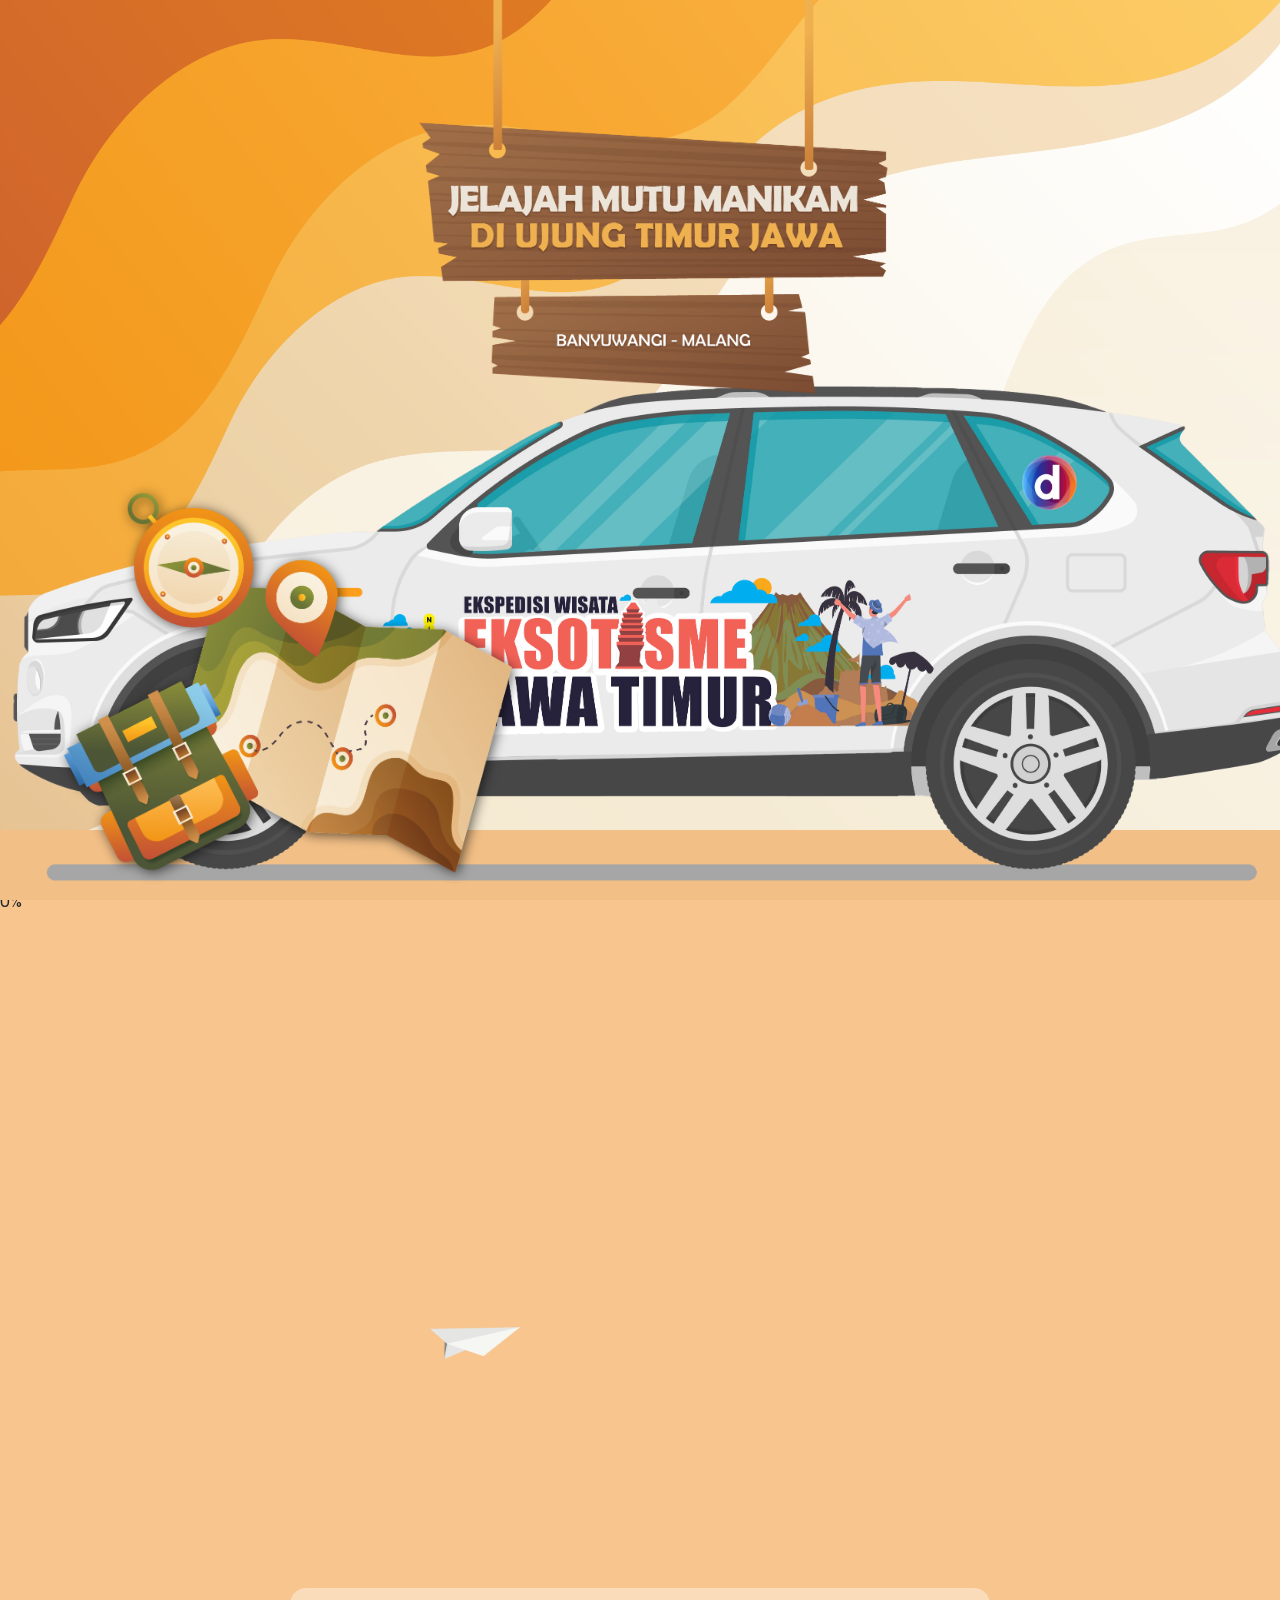
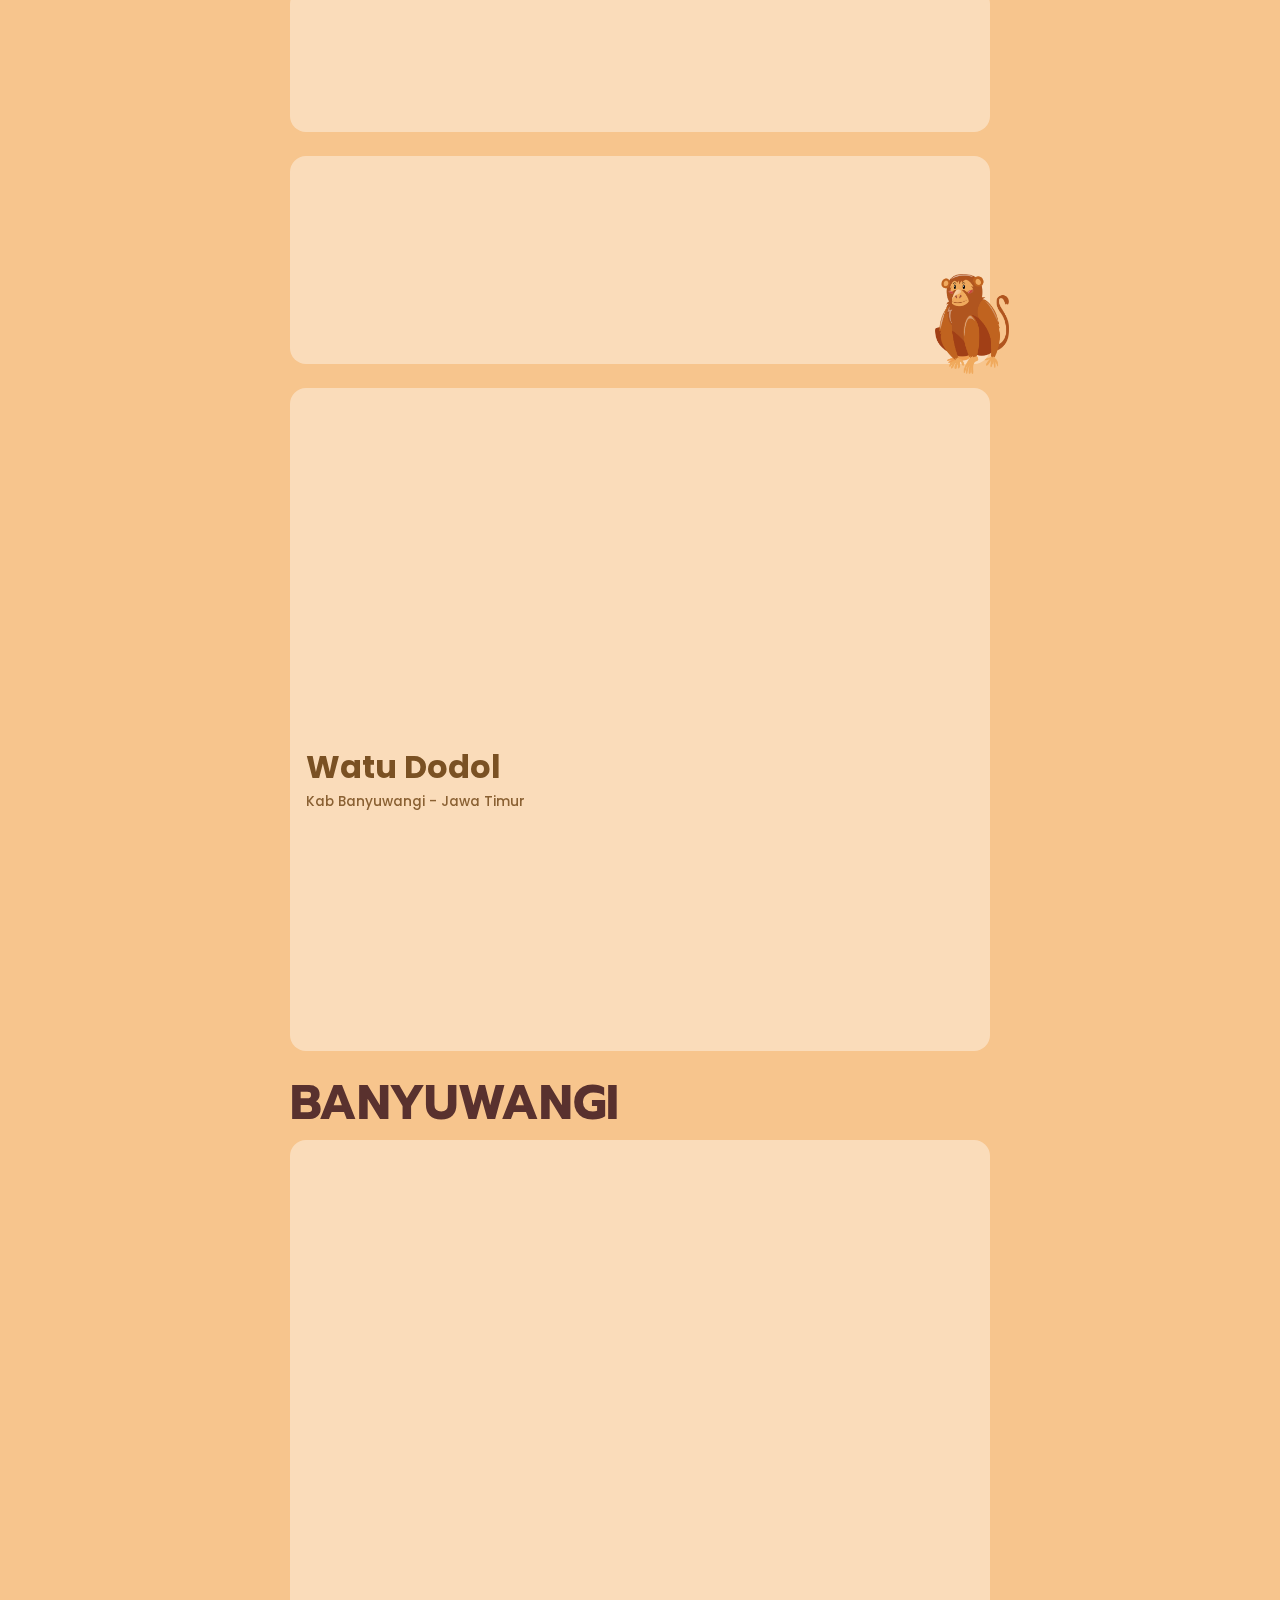
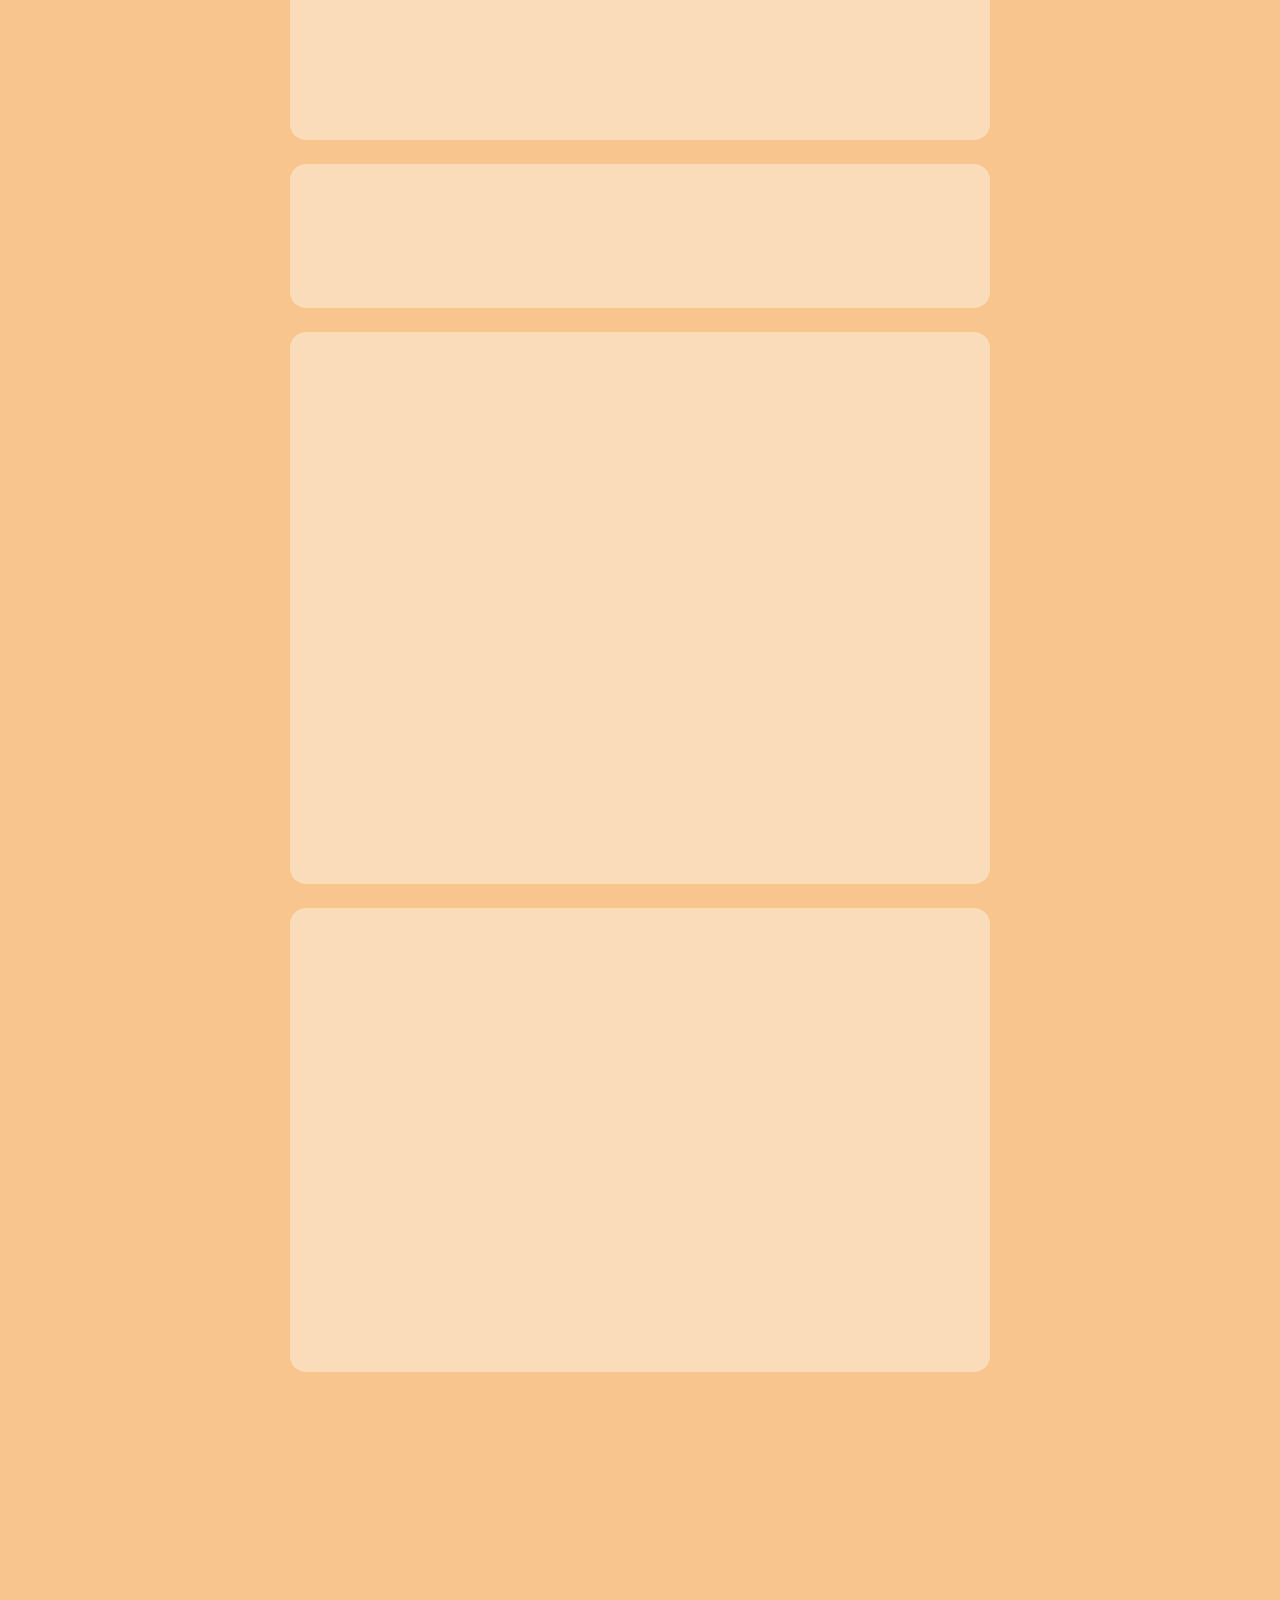
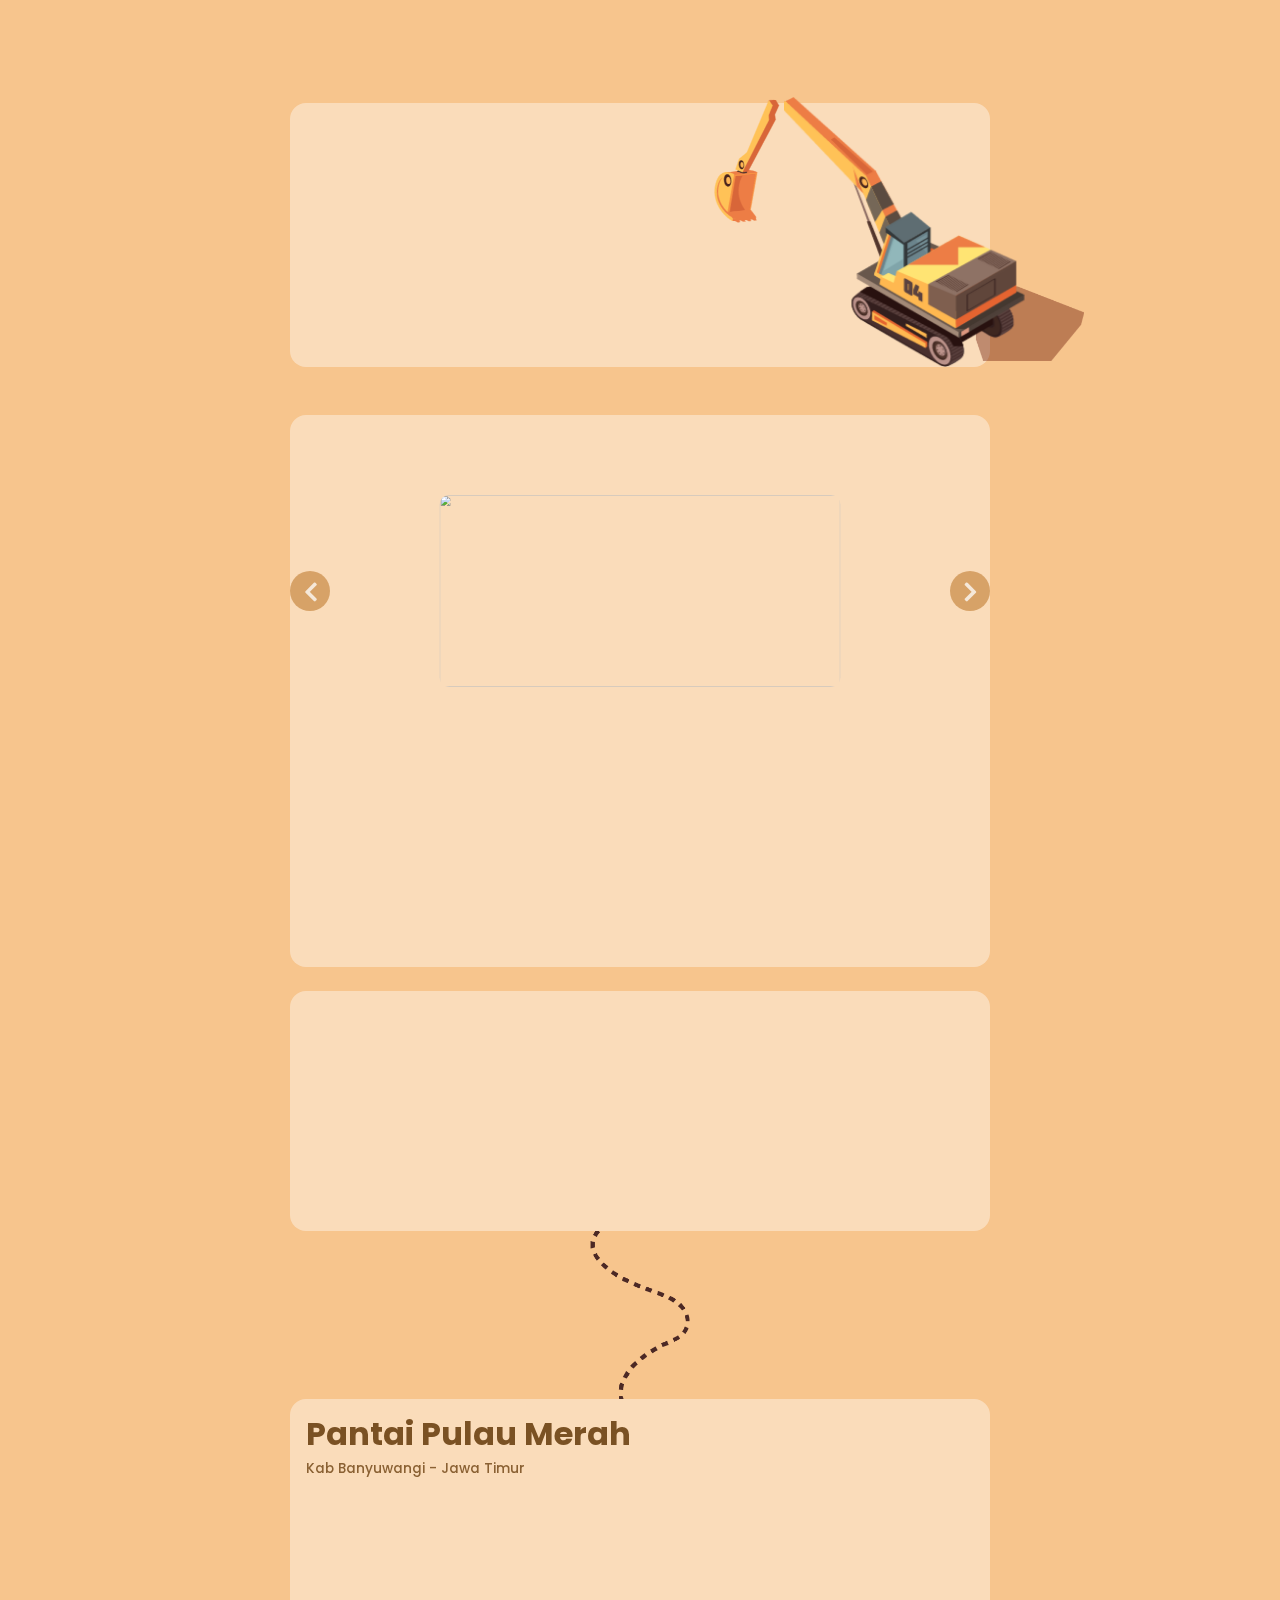
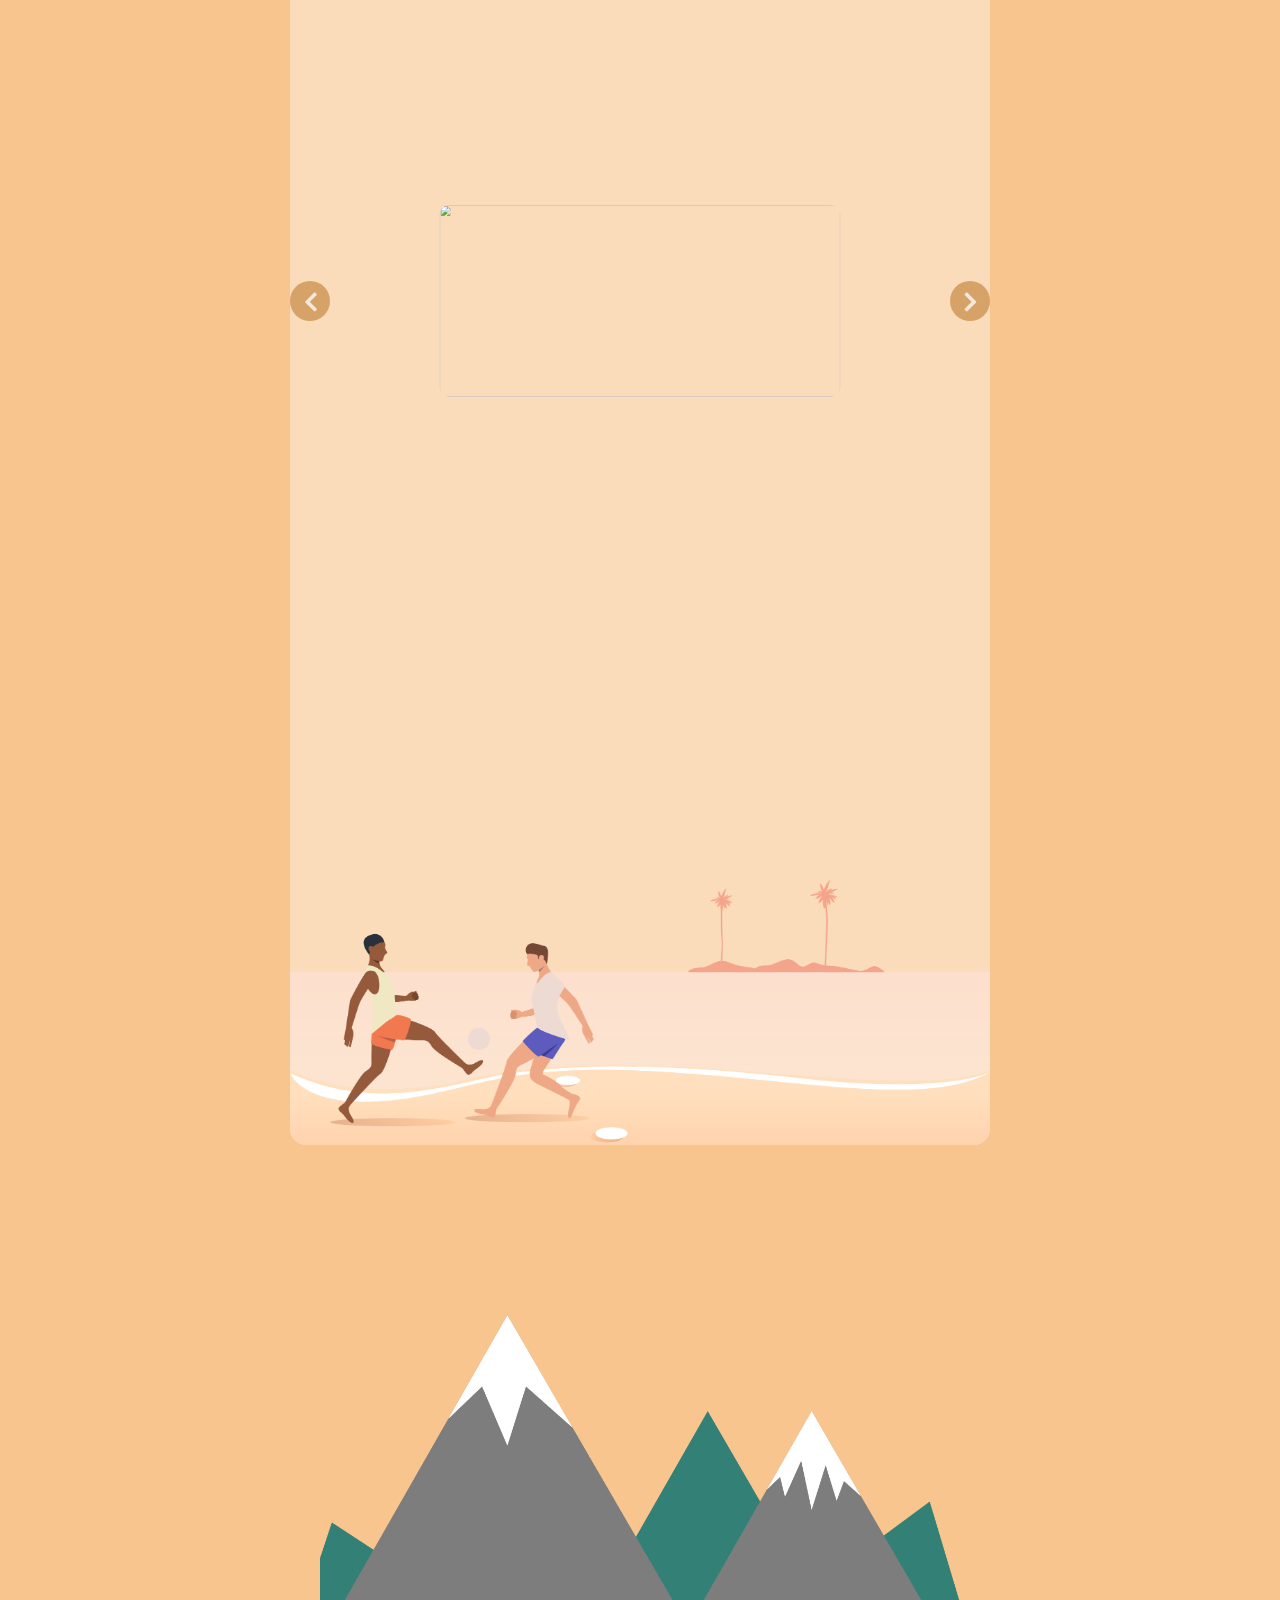
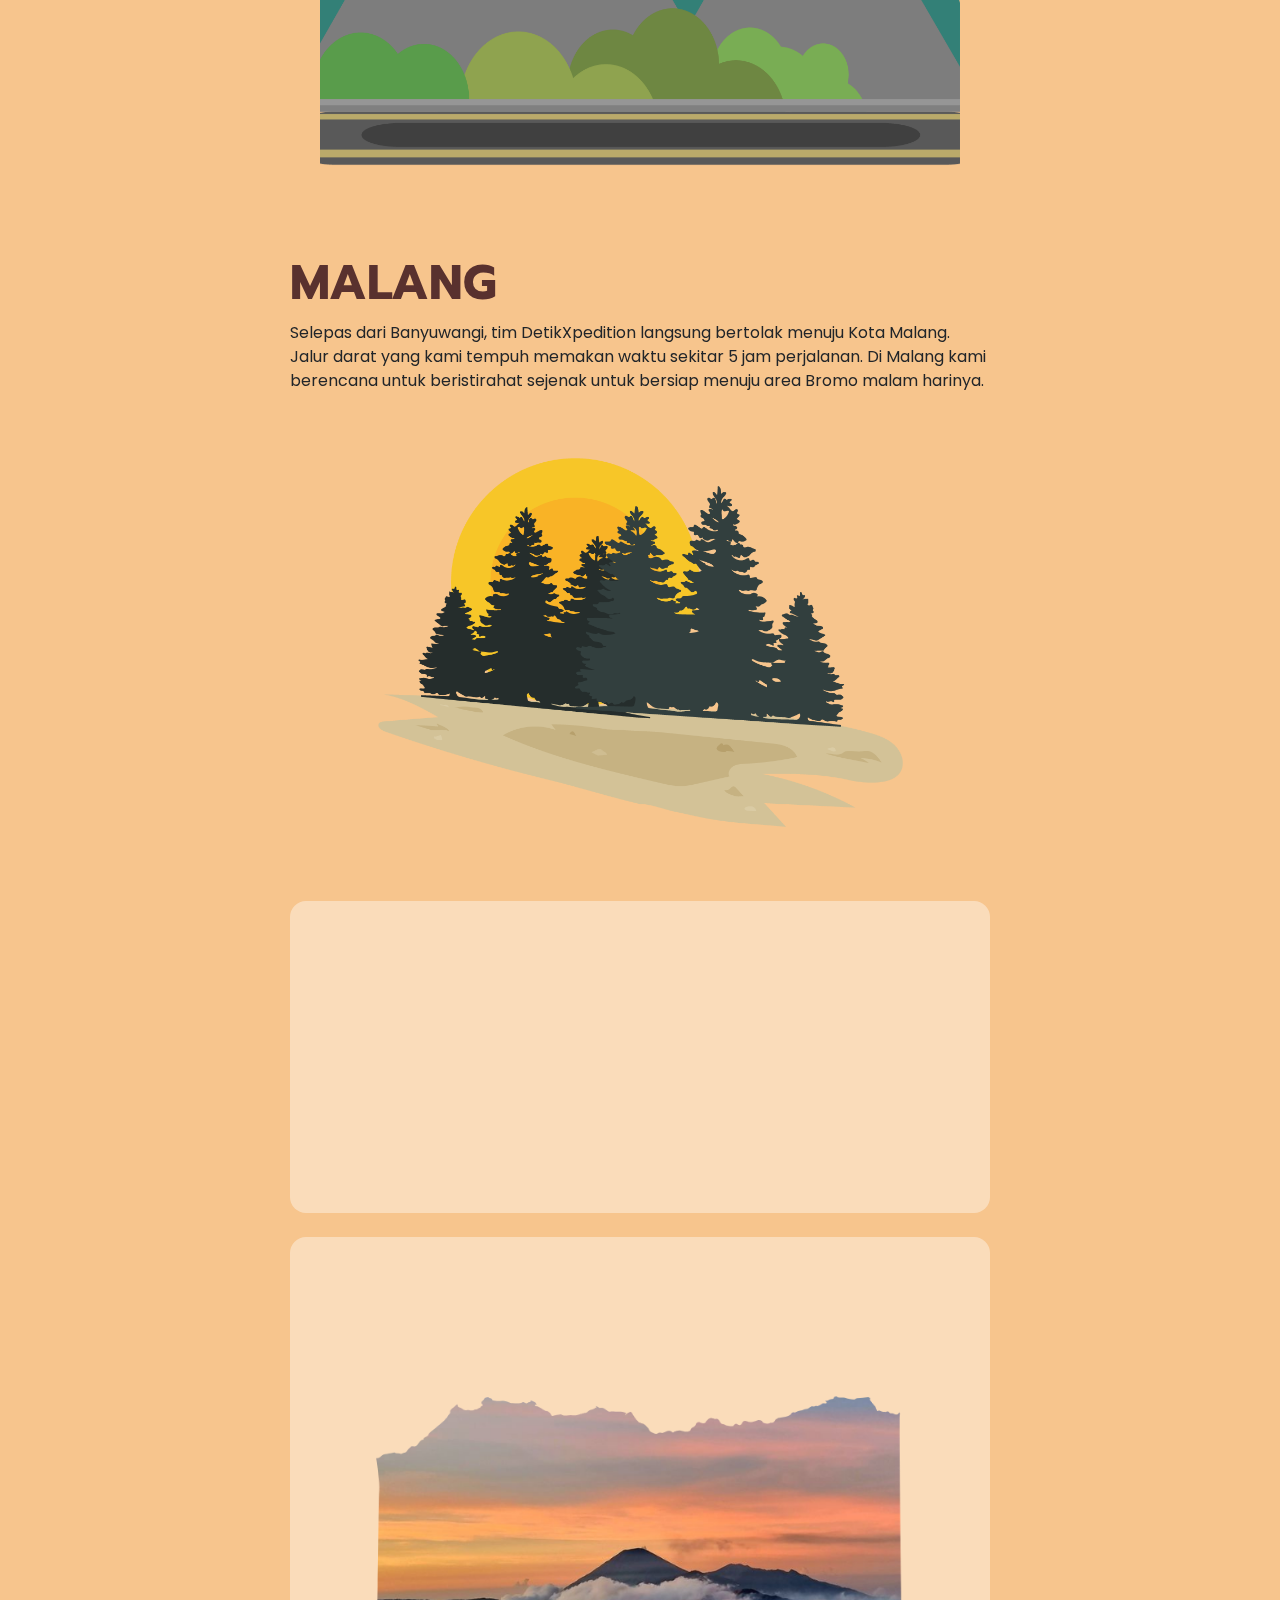
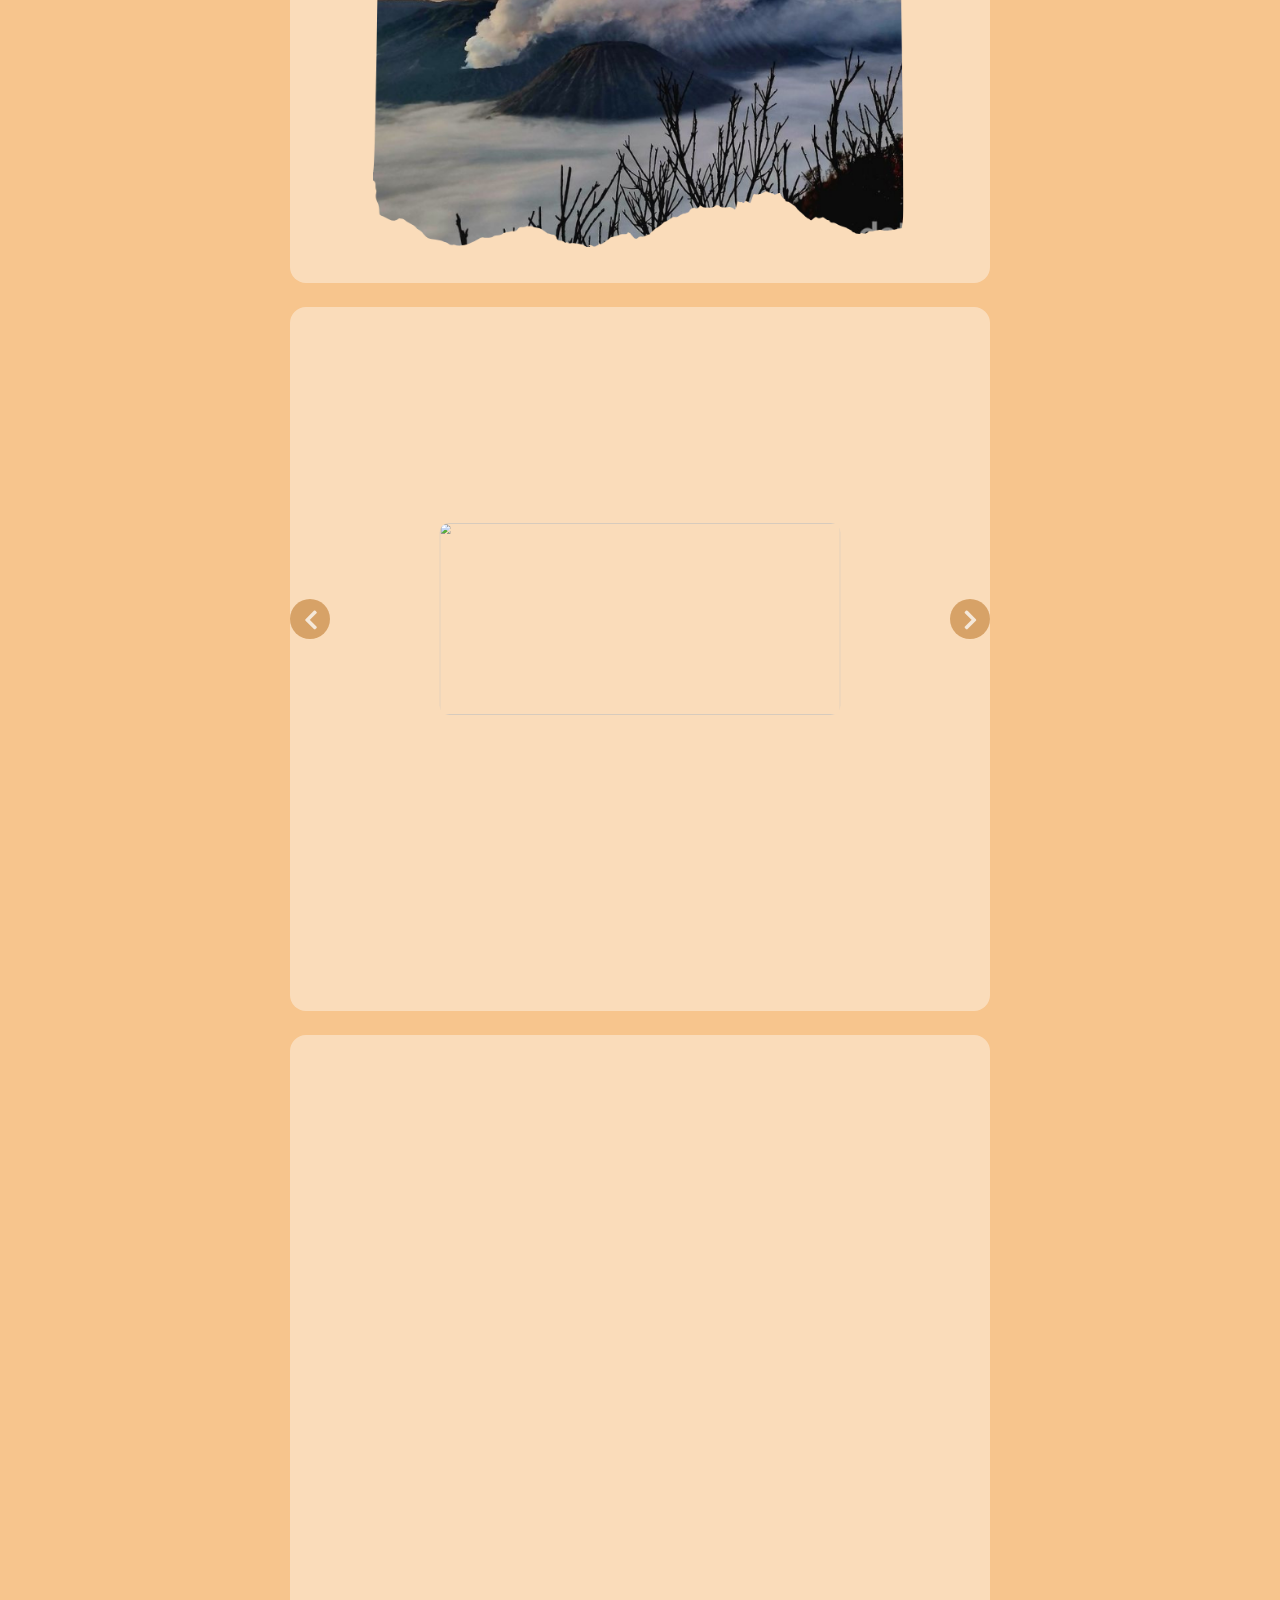
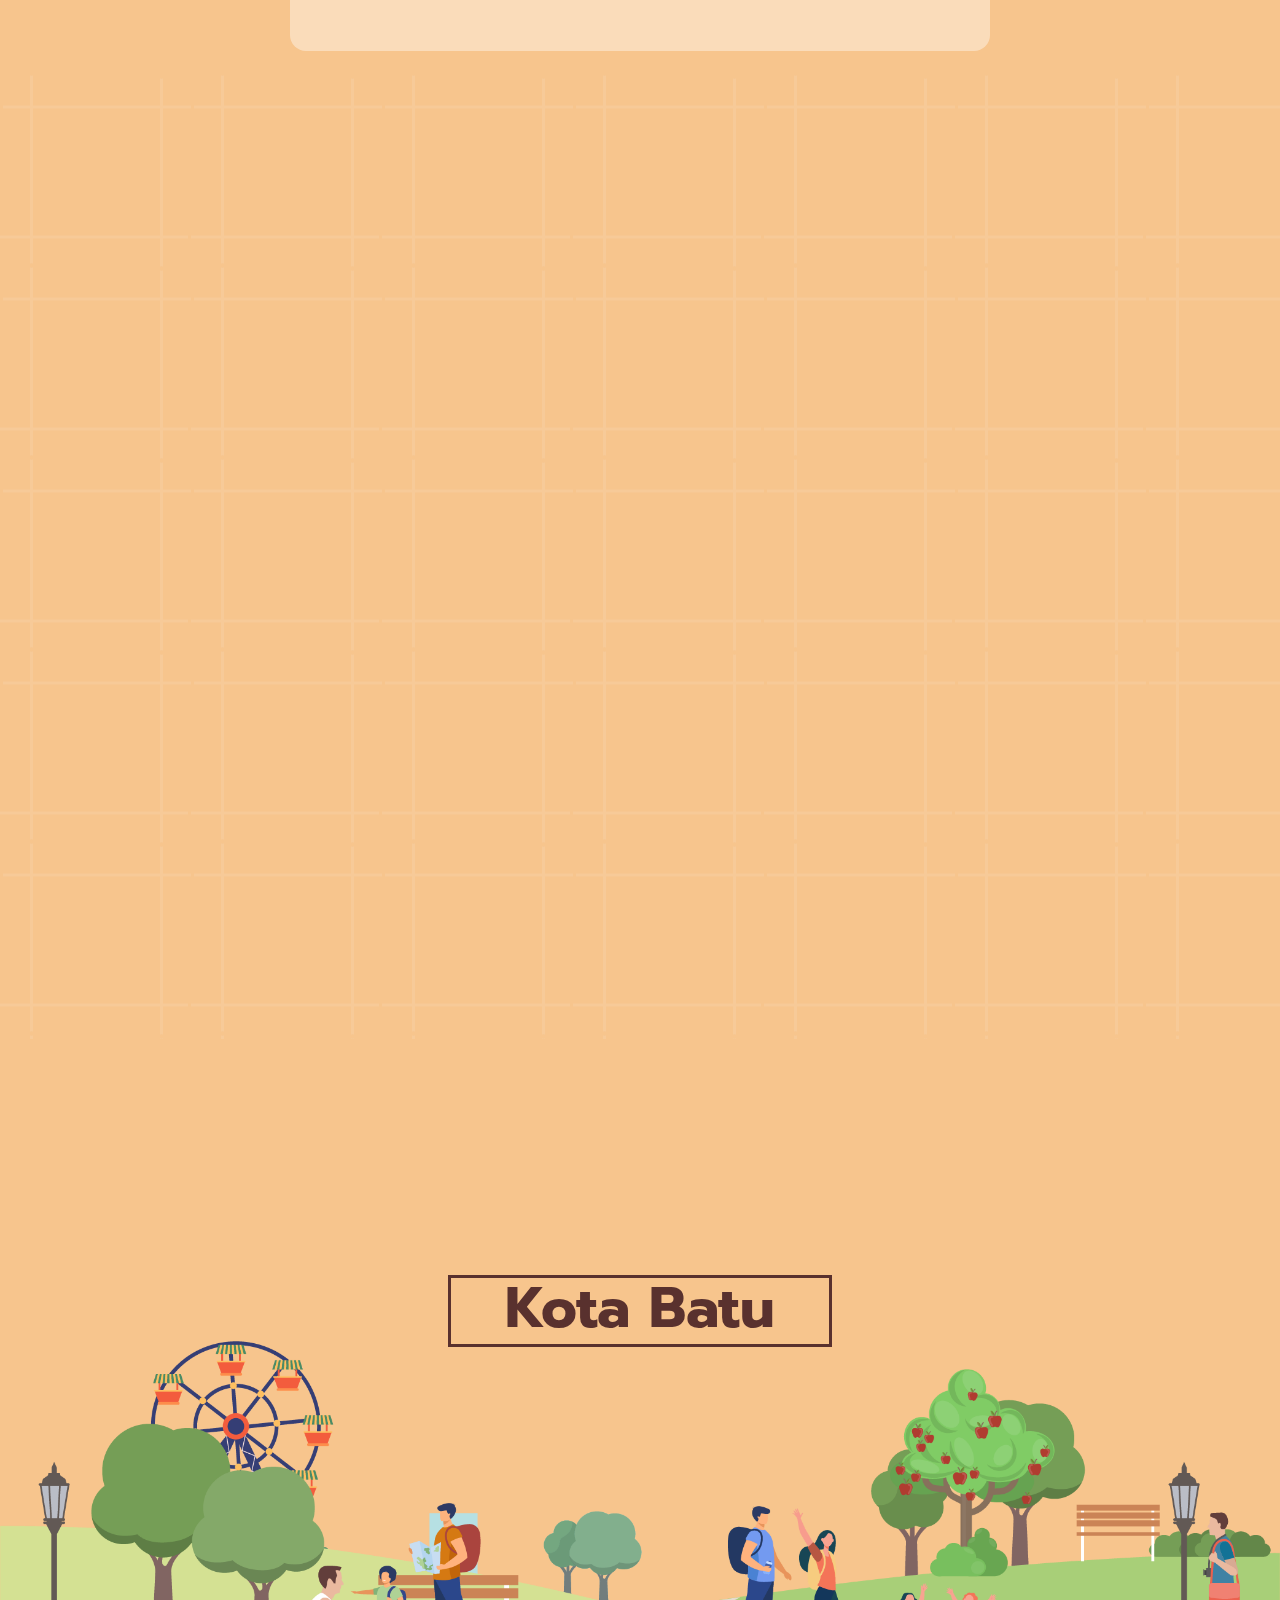
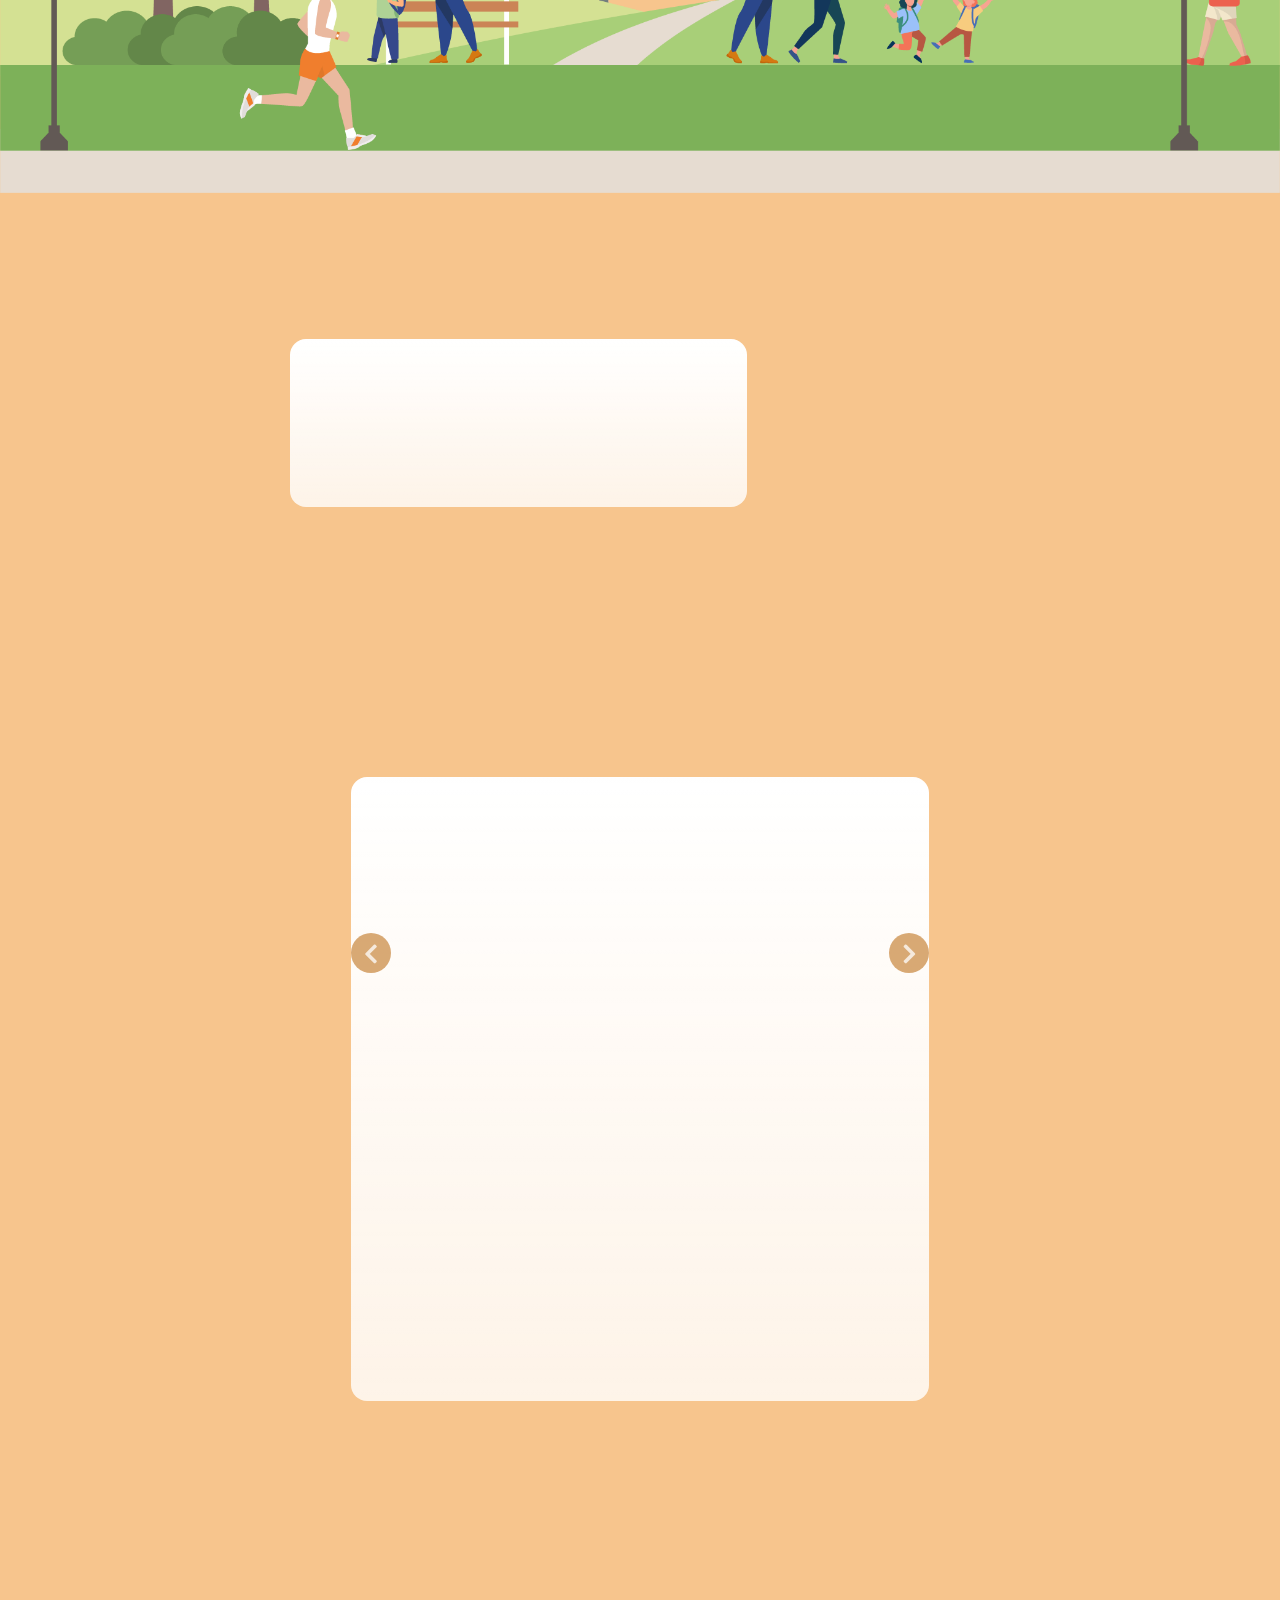
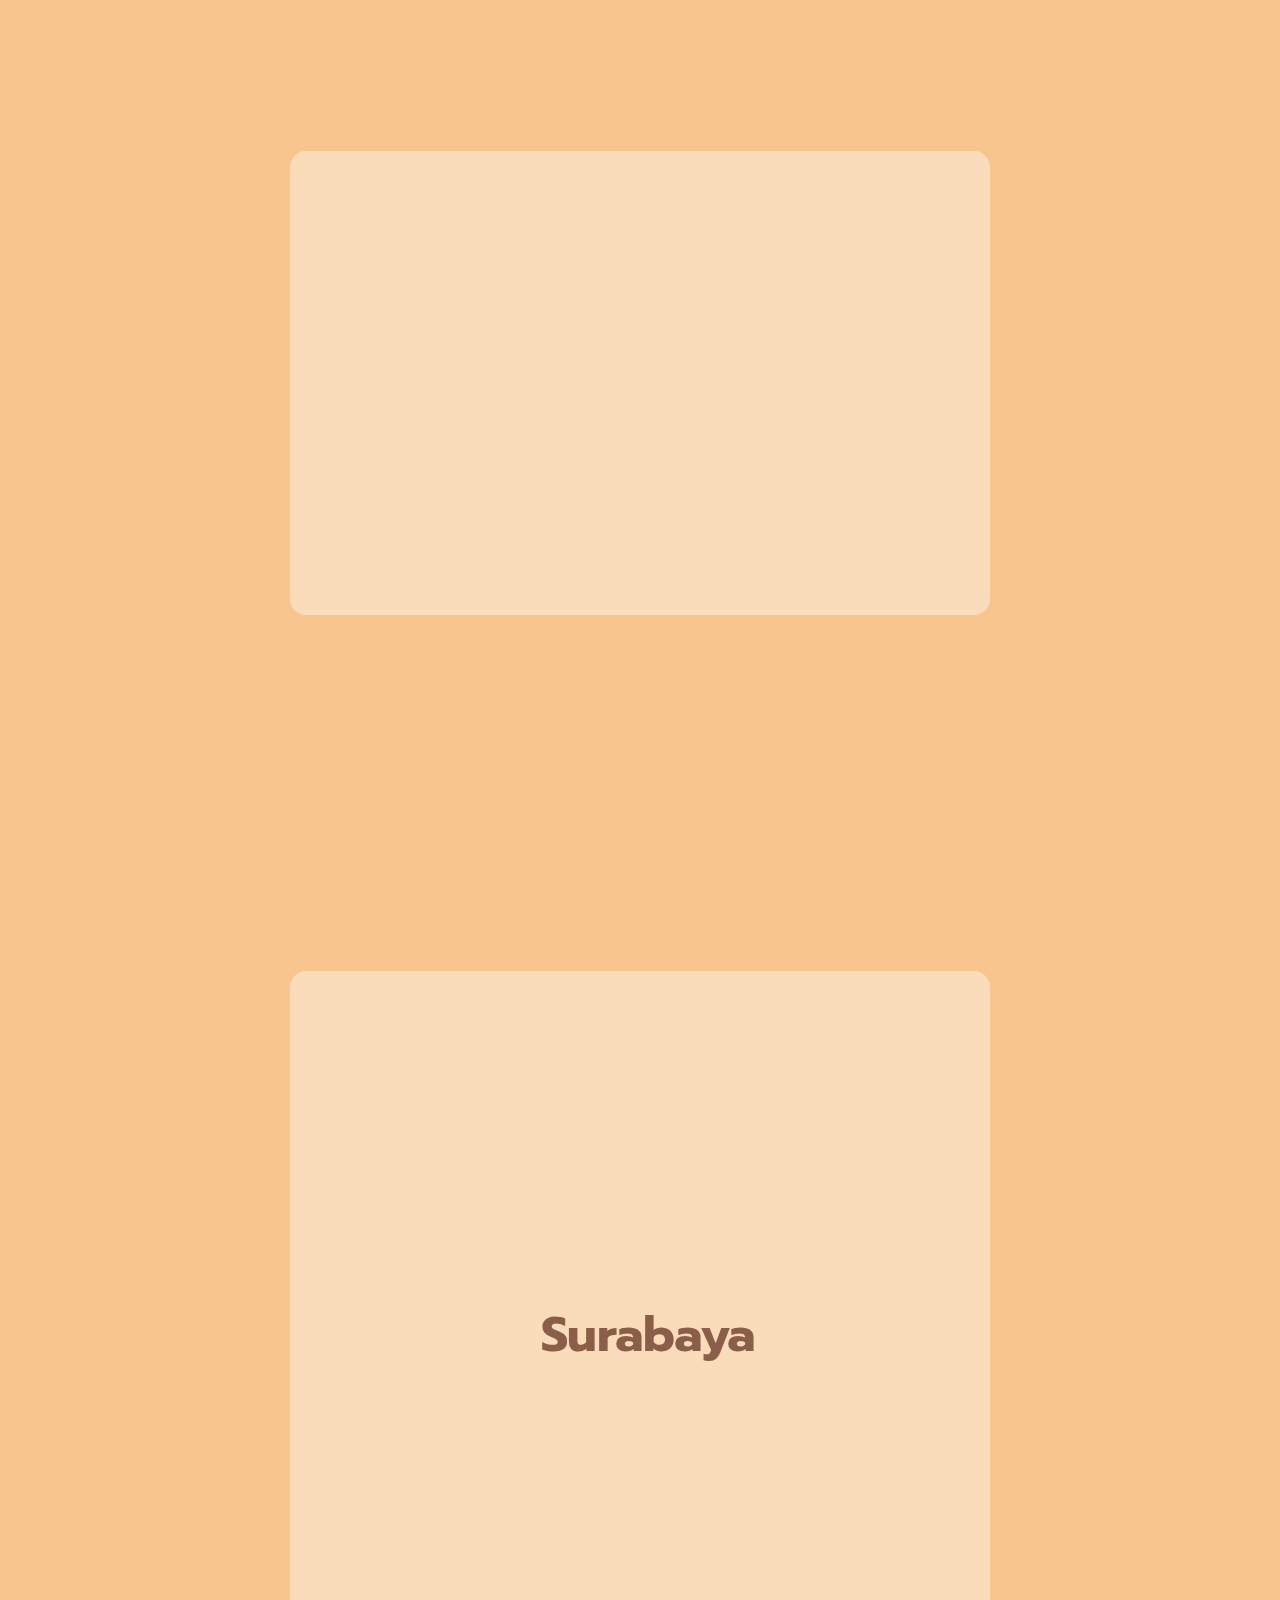
==== ref.html @ e298dbba "ded" ====
<!DOCTYPE html>
<html lang="en">

    <head>
        <meta charset="UTF-8">
        <meta http-equiv="X-UA-Compatible" content="IE=edge">
        <meta name="viewport" content="width=device-width, initial-scale=1.0">
        <title>Eksotisme Jawa Timur</title>
        <link rel="stylesheet" href="sass/bootstrap.min.css">
        <link rel="stylesheet" href="sass/font-awesome.css">
        <link rel="stylesheet" href="sass/slick.css">
        <link rel="stylesheet" href="sass/aos.css">
        <link rel="stylesheet" href="sass/animate.min.css">
        <link rel="stylesheet" href="sass/slick-theme.css">
        <link rel="stylesheet" href="sass/ref.css">
    </head>

    <body>
        <main>

            <section class="ref">
                <div class="secx banners">

                    <div
                        class="mobil wow animate__animated animate__fadeInRightBig"
                        data-wow-delay="0.5s">
                        <img src="img/mobil-ekspedisi.png" alt>
                    </div>

                    <div
                        class="teks wow animate__animated animate__fadeInDownBig"
                        data-wow-delay="1.2s">
                        <img src="img/teks.png" alt>
                    </div>
                    <picture class="new">
                        <source media="(max-width:768px)"
                            srcset="img/new-bumper-mob.png">
                        <img src="img/bg-alls.png"
                            alt="Bumper Mobil Ekspedisi">
                    </picture>
                    <div class="tas wow animate__animated animate__fadeInLeftBig"
                    data-wow-delay="1s">
                        <img src="img/tas.png" alt="">
                    </div>
                </div>
                <div class="berita">
                    <div class="bg-peta">
                        <img src="img/bg-peta-3.png" alt>
                    </div>

                    <div class="secx pembukaan-baru">
                        <!-- <div class="wrap-lala">
                            <div class="kertas">
                                <img src="img/kertas.png" alt="">
                            </div>
                        </div> -->
                        <!-- <div class="haha">
                            <picture>
                                <source media="(max-width:768px)" srcset="img/kertas4.png">
                                <img src="img/kertas-3.png" alt="Kertas">
                              </picture>
                        </div> -->
                            <div class="wrap-detikx">
                                <div class="hello">
                                    <p>
                                        Jawa Timur, provinsi yang disebut Bumi Majapahit ini menyimpan begitu banyak pesona keindahan alam. Destinasi wisata di wilayah ini tersebar dari dataran tinggi hingga pesisir paling selatan. Bentang aam Jawa Timur bagai untaian mutu manikam yang tak ada habisnya untuk terus dijelajahi. Keindahan alamanya menyimpan potensi sebagai magnet wisatawan domestik maupun mancanegara.
                                    </p>
                                    <p>
                                        Tim DetikXpedition kali ini melakukan ekspedisi wisata bertajuk 'Jelajah Eksotisme Jawa Timur.' Ekspedisi ini dilaksanakan pada 17-23 Desember 2023 lalu. Kali ini kami mengunjungi dua daerah wisata di Jawa Timur, yaitu Kabupaten Banyuwangi dan daerah Malang Raya. Detikkers tertarik? Mari simak keseruan perjalanan kami menikmati pesona wisata alam di ujung timur pulau Jawa!
                                    </p>
                                </div>
                                <div class="hello">
                                    <div class="pswt">
                                        <img src="img/pesawat.png" alt>
                                    </div>
                                    <div class="img">
                                        <img src="img/peta-jatim.png" alt>
                                    </div>
                                </div>
                            </div>
                        
                    </div>
                    <div class="secx banyuwangi">
                        <div class="hari">
                            <div class="lala">
                                <h5>Hari Pertama</h5>
                                <!-- <small>Tetap scroll ke bawah</small> -->
                            </div>
                        </div>
                        <div class="wrap-detikx">
                            <!-- <h3 class="judul">Banyuwangi</h3> -->
                            <div class="pulau-merah">

                                <div class="hello">

                                    <p>Tim DetikXpedition memulai perjalanan
                                        dari Jakarta ke Surabaya melalui jalur
                                        udara.
                                        Menempuh dua jam perjalanan, kami tiba
                                        di Bandara Juanda saat hari masih pagi.
                                        Di sana
                                        tim menyempatkan mampir ke kota Surabaya
                                        untuk mengisi perbekalan. Tak lupa tim
                                        juga
                                        sempat sarapan makanan khas Jawa Timur,
                                        yaitu soto.</p>
                                </div>

                                <div class="hello p-bottom-right">

                                    <div class="monyet">
                                        <img src="img/monyet.png" alt>
                                    </div>

                                    <p>Selepas mengisi perut dan perbekalan, tim
                                        langsung tancap gas ke Banyuwangi
                                        melalui jalur
                                        darat. Jalur yang ditempuh adalah tol
                                        lintas Jawa dan dilanjutkan menyusuri
                                        lajur pantai
                                        utara. Perjalanan memakan waktu sekitar
                                        7 jam perjalanan. Selama perjalanan kami
                                        juga
                                        melewati hutan Taman Nasional Baluran.
                                        Sepanjang jalan tersebut nampak
                                        monyet-monyet
                                        yang berkeliaran. Ada yang
                                        bergelantungan di pohon, dan beberapa
                                        sekadar nongkrong di
                                        tepian jalan.</p>
                                    <!-- <div class="position-relative">
                                        <div class="img">
                                            <img
                                                src="https://akcdn.detik.net.id/community/media/visual/2023/05/06/populasi-menurun-monyet-ekor-panjang-terancam-punah-1.jpeg?w=720"
                                                alt>
                                        </div>
                                        <br>
                                        <div class="judul-help">
                                            <h4>Taman Nasional Baluran</h4>
                                            <h5 class="sml">Kab Situbondo - Jawa
                                                Timur</h5>
                                        </div>
                                    </div> -->
                                </div>

                                <div class="hello">
                                    <div class="row">
                                        <div class="col-md-12">
                                            <div class="img">
                                                <img
                                                    src="https://akcdn.detik.net.id/community/media/visual/2020/11/15/pintu-gerbang-banyuwangi-yang-dikenal-angker-4.jpeg?w=720"
                                                    alt>
                                            </div>

                                        </div>
                                    </div>
                                    <br>
                                    <h4>Watu Dodol</h4>
                                    <h5 class="sml">Kab Banyuwangi - Jawa
                                        Timur</h5>
                                    <p>Mendekati Banyuwangi, tim detikXpedition
                                        mampir sejenak di salah satu landmark di
                                        kabupaten tersebut, yaitu Watu Dodol.
                                        Watu Dodol sejatinya adalah sebongkah
                                        batu
                                        setinggi 10 meter yang terletak di
                                        tengah jalan raya Situbondo-Banyuwangi.
                                        Lokasinya persis
                                        di tepian laut, tak jauh dari pelabuhan
                                        Ketapang. Menariknya, di sekitarnya
                                        dibangun patung
                                        penari gandrung raksasa yang agak
                                        menjorok ke laut. Saat kami tiba, langit
                                        tampak cerah.
                                        Dari Watu Dodol pulau Bali tampak terasa
                                        dekat di seberang. Sementara itu di
                                        kejauhan
                                        beberapa kapal terlihat hilir mudik
                                        memasuki pelabuhan.</p>
                                </div>

                                <h3 class="judls">BANYUWANGI</h3>

                                <div class="hello">
                                    <div class="img mb-3">
                                        <img src="img/bwii.png" alt>
                                    </div>
                                    <p>Memasuki kota Banyuwangi, tim
                                        detikXpedition langsung berburu makanan
                                        khas. Sebagai
                                        menu makan malam, rasanya Nasi Tempong
                                        menjadi pilihan paling tepat. Tempong
                                        sejatinya
                                        adalah ikan asin kering yang digoreng.
                                        Sajian Nasi Tempong khas Banyuwangi
                                        terdiri dari
                                        sayur daun singkong atau terkadang juga
                                        kangkung yang dikukus. Lalu yang menjadi
                                        lakon
                                        utama adalah ikan asin (sekumpulan ikan
                                        kecil yang ditata membulat lalu
                                        dikeringkan) dan
                                        sambal tomat segar (tanpa digoreng).
                                        Rasa gurih dan harum dari tempong dipadu
                                        padankan
                                        dengan rasa pedas nan segar, sembari
                                        ditemani aneka lauk seperti ayam ,
                                        telur, tahu, tempe
                                        goreng, dan tak lupa ditemani sepiring
                                        nasi hangat.</p>
                                </div>

                                <div class="hello">
                                    <div class="row">
                                        <div
                                            class="col-md-12 col-12 ">
                                            <p>Hari itu perjalanan kami akhiri
                                                dengan bergerak menuju barat
                                                kota Banyuwangi. Tim
                                                memutuskan akan beristirahat di
                                                sekitar lereng Kawah Ijen. Udara
                                                dingin dan segar dari
                                                pegunungan membantu kami
                                                istirahat lebih lelap untuk
                                                mengisi energi serta bersiap
                                                berpetualang keesokan
                                                harinya.</p>
                                        </div>
                                        <!-- <div
                                            class=" col-8 offset-4 col-md-8
                                            offset-md-4">
                                            <div class="img no-shadow">
                                                <img
                                                    src="https://akcdn.detik.net.id/community/media/visual/2023/09/26/pedas-nampol-ini-5-rekomendasi-nasi-tempong-enak-di-jakarta.png?w=1080"
                                                    alt>
                                            </div>

                                        </div> -->
                                    </div>
                                </div>

                                <div class="hello">

                                    <div class="img mb-3">
                                        <img
                                            src="https://akcdn.detik.net.id/community/media/visual/2024/01/17/ekspedisi-perjalanan-6.jpeg?w=720"
                                            alt>

                                        <!-- <img src="img/page3.png" alt> -->
                                    </div>

                                    <p>
                                        Tujuan pertama tim DetikXpedition di
                                        Banyuwangi adalah area wisata The
                                        Djawatan. Area
                                        wisata ini dulunya merupakan Tempat
                                        Penimbunan Kayu (TPK) yang dikelola oleh
                                        Perhutani.
                                        Lalu pada Juni 2018 Djawatan resmi
                                        dibuka sebagai area wisata. Di area
                                        seluas 9 hektare ini
                                        terdapat sekitar 160 pohon trembesi yang
                                        berusia ratusan tahun. Keberadaannya
                                        menjadi
                                        daya tarik tersendiri. Para pengunjung
                                        dapat bersantai dan piknik di bawah
                                        rindangan pohon
                                        sembari menikmati beraneka kuliner.
                                        Harga tiket masuk area ini juga sangat
                                        terjangkau,
                                        hanya Rp7.500 per orang.
                                    </p>
                                    <!-- 
                                    <div class="row">
                                        <div class="col-md-8 offset-md-2">
                                            <div class="img">
                                                <img
                                                    src="https://akcdn.detik.net.id/community/media/visual/2024/01/17/ekspedisi-perjalanan-3.jpeg?w=720"
                                                    alt>
                                            </div>
                                        </div>
                                    </div> -->
                                </div>
                            </div>

                            <div class="hello">
                                <p>
                                    Selepas dari The Djawatan, tim
                                    DetikXpedition memenuhi undangan dari PT
                                    Bumi
                                    Suksesindo (BSI), pengelola Tambang Emas
                                    Tujuh Bukit , sebuah tambang terbuka di
                                    Banyuwangi, Jawa Timur. BSI menggali bijih
                                    mineral dan mengektraksi kandungan emas dan
                                    perak di pesisir selatan Banyuwangi.
                                </p>

                                <div class="img">
                                    <img
                                        src="https://akcdn.detik.net.id/community/media/visual/2024/01/17/bsi-merdeka-copper.jpeg?w=720"
                                        alt>
                                </div>
                            </div>

                            <br>

                            <div class="merdeka cerita">

                                <div class="d-block">
                                    <div class="jud d-inline-block">
                                        <h4>Tambang Emas</h4>
                                        <h4>Bukit Tujuh</h4>
                                        <!-- <h5 class="smalltext">Merdeka Copper
                                            Gold</h5> -->
                                    </div>
                                    <!-- <div class="bg-gold">

                                        <img src="img/petugas_1.png" alt>
                                    </div> -->

                                    <picture class="bg-gold">
                                        <source media="(max-width:768px)"
                                            srcset="img/petugas_1.png">
                                        <img src="img/petugas_3.png"
                                            alt="Petugas Gold Copper">
                                    </picture>
                                </div>

                                <div class="abs mobil mobil-2">
                                    <img src="img/eksavator.png" alt
                                        class="lala">
                                    <img src="img/bayang.png" alt
                                        class="bayang">
                                    <img src="img/eksavator-gali.png" alt
                                        class="gali">
                                </div>
                                <br>
                                <div class="hello mb-5">
                                    <p>BSI mengoperasikan Tambang Emas Tujuh
                                        Bukit berdasarkan Izin Usaha
                                        Pertambangan
                                        Operasi dan Produksi yang dimiliki sejak
                                        2012 atas lahan seluas 4.998 hektare di
                                        area hutan
                                        produksi di Desa Sumberagung, Kecamatan
                                        Pesanggaran, Kabupaten Banyuwangi,
                                        dengan
                                        hanya 992 hektare dari 4.998 hektare
                                        yang digunakan BSI untuk operasi
                                        tambang. Dibangun
                                        pada 2014, Tambang Emas Tujuh Bukit
                                        mulai menambang bijih pertamanya pada
                                        2016 dan
                                        menghasilkan emas pertamanya pada
                                        2017</p>
                                </div>

                               

                            </div>

                            <div class="hello">

                                <div class="bsi-slider mb-3">
                                    <div class="img">
                                        <img
                                            src="https://akcdn.detik.net.id/community/media/visual/2024/01/17/bsi-merdeka-gold-copper-2.jpeg?w=720"
                                            alt>
                                    </div>
                                    <div class="img">
                                        <img
                                            src="https://akcdn.detik.net.id/community/media/visual/2024/01/17/bsi-merdeka-gold-copper-1.jpeg?w=720"
                                            alt>
                                    </div>
                                    <div class="img">
                                        <img
                                            src="https://akcdn.detik.net.id/community/media/visual/2024/01/17/bsi-merdeka-gold-copper-3.jpeg?w=720"
                                            alt>
                                    </div>

                                </div>
                                <p>Oleh BSI, kami dibawa berkeliling melihat
                                    seluk-beluk proses penambangan. Selain itu
                                    kami
                                    juga diajak untuk melihat area bekas tambang
                                    yang sedang dipulihkan, menjadi hutan
                                    kembali. Setelahnya menggunakan kendaraan
                                    khusus, tim DetikXpedition dibawa ke puncak
                                    tertinggi dari area pertambangan. Dari sana
                                    hampir seluruh wilayah tambang dapat
                                    terlihat.
                                    Hamparan samudera Hindia serta indahnya
                                    pantai di sekitar tambang juga dapat
                                    terlihat
                                    dengan jelas. Pantai-pantai itu menjadi
                                    tujuan kami berikutnya.</p>
                            </div>

                            <div class="hello mb-0">
                                <p>
                                    Tambang Emas Bukit Tujuh bertetangga dengan beberapa objek wisata unggulan di Banyuwangi. Salah satunya adalah pantai Pulau Merah. Kepada kami, pihak tambang mengaku selalu berusaha menjadi tetangga yang baik bagi lingkungan dan destinasi wisata di wilayah tersebut. Selama ini Tambang Emas Bukit Tujuh mengklaim turut mendukung perkembangan wisata-wisata tersebut dengan pembangunan dan perbaikan akses jalan, penyediaan sanitasi, hingga tenaga kebersihan. Upaya itu dilakukan agara wisata dapat terus lestari, berkembang, dan memiliki dampak ekonomis bagi warga sekitar.
                                </p>
                            </div>

                            <div class="rutesx">
                                <img src="img/rutes_1.png" alt>
                            </div>

                            <div class="hello pb-100">
                                <h4>Pantai Pulau Merah</h4>
                                <h5 class="sml">Kab Banyuwangi - Jawa
                                    Timur</h5>

                                <!-- <div class="test-surfing">
                                    <img src="img/test-surfing.png" alt>
                                </div> -->
                                <div class="geser-kiri">
                                    <p>Turun dari area tambang, memakan waktu
                                        sekitar 30 menit, kami tiba di pantai
                                        Pulau
                                        Merah. Untuk menikmati keindahan pantai
                                        ini, pengunjung hanya dikenakan biaya
                                        sebesar
                                        Rp10.000.</p>

                                    <p>
                                        Nama Pulau Merah diambil dari pulau
                                        kecil yang terletak tak jauh dari bibir
                                        pantai. Pulau itu
                                        memiliki tanah, berbatuan, dan pasir
                                        yang berwarna kemerahan. Pantai Pulau
                                        Merah
                                        dikelola secara mandiri oleh warga
                                        sekitar. Total panjang garis pantainya
                                        sepanjang 4
                                        kilometer, tetapi area wisata yang
                                        dikelola sekitar4,8 hektare. Rata-rata
                                        jumlah wisatawan di
                                        pantai ini tiap harinya sekitar 200
                                        orang. Di hari libur jumlahnya dapat
                                        mencapai lebih dari
                                        500 orang.
                                    </p>
                                    <div class="imgl">
                                        <img src="img/bocah.png" alt>
                                    </div>
                                    <div class="bocil"><img src="img/bocil.png"
                                            alt></div>

                                    <div class="row">
                                        <div class="col-md-12">
                                            <div class="pulau-slider mb-3">
                                                <div class="img ">
                                                    <img
                                                        src="https://akcdn.detik.net.id/community/media/visual/2024/01/18/ekspedisi-pulau-merah.jpeg?w=720"
                                                        alt>
                                                </div>
                                                <div class="img">
                                                    <img
                                                        src="https://akcdn.detik.net.id/community/media/visual/2024/01/17/pantai-pulau-merah.jpeg?w=720"
                                                        alt>
                                                </div>
                                                <div class="img ">
                                                    <img
                                                        src="https://akcdn.detik.net.id/community/media/visual/2024/01/17/pantai-pulau-merah-3.jpeg?w=720"
                                                        alt>
                                                </div>

                                                <div class="img ">
                                                    <img
                                                        src="https://akcdn.detik.net.id/community/media/visual/2024/01/17/pantai-pulau-merah-2.jpeg?w=720"
                                                        alt>
                                                </div>
                                                <div class="img ">
                                                    <img
                                                        src="https://akcdn.detik.net.id/community/media/visual/2024/01/17/pantai-pulau-merah-1.jpeg?w=720"
                                                        alt>
                                                </div>
                                                <div class="img">
                                                    <img
                                                        src="https://akcdn.detik.net.id/community/media/visual/2024/01/17/pulau-merah.jpeg?w=720"
                                                        alt>
                                                </div>
                                            </div>

                                        </div>
                                    </div>
                                    <p>Salah satu daya tarik pantai ini adalah
                                        pemandangan matahari terbenam yang dapat
                                        disaksikan secara langsung di
                                        bulan-bulan tertentu. Karakteristik
                                        pantai ini landa dan luas
                                        dengan ombak yang menyentuh tepian tidak
                                        terlalu besar. Namun di beberapa titik,
                                        pantai
                                        ini memiliki ombak yang indah dan sesuai
                                        untuk dipakai berselancar. Jadi jangan
                                        heran bila
                                        banyak menjumpai warga lokal dan
                                        wisatawan luar negeri yang wira wiri
                                        menenteng papan
                                        selancar di sekitar pantai ini.</p>
                                    <p>Selain pesona pantainya, pengunjung dapat
                                        menyewa perahu dan melihat keindahan
                                        beberapa pulau kecil di lepas pantai.
                                        Bila beruntung pengunjung akan dapat
                                        menjumpai
                                        kawanan lumba-lumba. Bila memiliki uang
                                        lebih, pengunjung dapat menyewa perahu
                                        dengan harga Rp1,2 juta ( kapasitas 6-8
                                        orang) untuk melakukan kunjungan ke
                                        beberapa
                                        pantai di sekitarnya yang hanya bisa
                                        diakses melalui jalur laut, seperti
                                        pantai Teluk Ijo dan
                                        Wedi Ireng. Di sana disuguhkan
                                        pemandangan pantai yang masih belum
                                        banyak terjamah
                                        manusia, sehingga terasa seperti
                                        berlibur di pantai pribadi.</p>
                                </div>
                            </div>
                            <br>

                        </div>
                    </div>

                    <div class="djawatan">
                        <div class="hari">
                            <div class="lala">
                                <h5>Hari Kedua</h5>

                            </div>
                        </div>
                    </div>

                    <div class="batoe">
                        <div class="hari">
                            <div class="lala">
                                <h5>Hari Keempat</h5>

                            </div>
                        </div>
                    </div>

                    <div class="sby">
                        <div class="hari">
                            <div class="lala">
                                <h5>Hari Terakhir</h5>

                            </div>
                        </div>
                    </div>

                    <div class="ke-bromo">
                        <div class="bwi-mlg">
                            <img src="img/bwi-mlg.png" alt>
                        </div>
                        <div class="tpt"><img src="img/ke-bromo.png" alt></div>
                        <div class="mbl"><img src="img/mobil-kanan.png"
                                alt></div>
                    </div>

                    <div class="secx bromo">
                        <div class="wrap-detikx">
                            <!-- <h3 class="judul">Gunung Bromo</h3> -->
                            <h3 class="judul">MALANG</h3>

                            <p>Selepas dari Banyuwangi, tim DetikXpedition
                                langsung bertolak menuju Kota Malang. Jalur
                                darat yang kami tempuh memakan waktu sekitar 5
                                jam perjalanan. Di Malang kami
                                berencana untuk beristirahat sejenak untuk
                                bersiap menuju area Bromo malam harinya.</p>
                            <br>
                            <div class="jeep">
                                <!-- <img src="img/jeep-all.png" alt> -->
                                <div class="satu">
                                    <img src="img/jeep-latar.png" alt>
                                </div>
                                <div class="dua">
                                    <img src="img/jeep.png" alt>
                                </div>
                            </div>

                            <br>
                            <div class="hello">
                                <p>
                                    Waktu masih menunjukkan pukul 00.00 saat
                                    kamu mulai bersiap bertolak menuju Bromo.
                                    Kami harus bergegas, karena tak boleh
                                    ketinggalan pemandangan matahari terbit dari
                                    puncak-puncak bukit di sekitar Bromo.
                                    Perjalanan dari kota Malang menuju base camp
                                    di
                                    lereng Bromo memakan waktu lebih dari satu
                                    jam. Tiba di base camp, kami disambut oleh
                                    pemandu dan para warga lokal. Dari sana
                                    rombongan dijemput oleh dua unit mobil Jeep
                                    untuk menuju ke bukit Perahu(2700 mdpl).
                                    Sepanjang perjalanan suhu udara tercatat 9
                                    derajat Celcius, dingin mulai terasa,
                                    sementara jalan berkelok-kelok dan dipenuhi
                                    kabut

                                    tebal. Saat sudah mendekati tujuan, mobil
                                    berhenti dan kami turun menepi ke salah satu
                                    warung milik warga. Disana terdapat
                                    deretan warung yang menyajikan aneka
                                    gorengan dan
                                    minuman hangat.
                                </p>
                            </div>

                            <div class="hello">
                                <div class="geser-kiri">
                                    <p>Untuk sampai di titik tujuan, kami harus
                                        sedikit berjalan kaki menyusuri punggung
                                        bukit.
                                        Saat tiba, tak lama berselang matahari
                                        mulai perlahan naik, dan terhampar di
                                        depan kami
                                        pemandangan yang tiada tara. Dari puncak
                                        bukit Perahu itu, area kaldera Bromo
                                        tampak
                                        sangat jelas. Dari kejauhan juga
                                        terlihat puncak Mahameru mengepulkan
                                        asapnya.</p>
                                </div>
                                <div class="tes">
                                    <img src="img/tes.png" alt>
                                </div>

                            </div>

                            <div class="hello">
                                <!-- <div class="tes">
                                    <img
                                        src="https://akcdn.detik.net.id/community/media/visual/2023/12/27/ojek-kuda-di-kawasan-gunung-bromo-3.jpeg?w=1080"
                                        alt>
                                </div> -->

                                <p>Turun dari bukit, tim DetikXpedition langsung
                                    menuju area kaldera Bromo. Ada beberapa
                                    titik wisata di sini. Tujuan pertama kami
                                    adalah bukit Teletabis yang kini telah
                                    menghijau
                                    walaupun sempat terbakar beberapa waktu
                                    lalu. Di area ini pengunjung dapat menaiki
                                    kuda
                                    untuk digunakan berkeliling dengan tarif
                                    Rp100.000 per 30 menit.</p>

                                <div class="bromo-slider mb-3">
                                    <div class="img">
                                        <img
                                            src="https://akcdn.detik.net.id/community/media/visual/2024/01/17/ekspedisi-bromo-1.jpeg?w=720"
                                            alt>
                                    </div>
                                    <div class="img">
                                        <img
                                            src="https://akcdn.detik.net.id/community/media/visual/2024/01/17/ekspedisi-bromo-2.jpeg?w=720"
                                            alt>
                                    </div>
                                    <div class="img">
                                        <img
                                            src="https://akcdn.detik.net.id/community/media/visual/2024/01/17/ekspedisi-bromo-5.jpeg?w=720"
                                            alt>
                                    </div>
                                    <div class="img">
                                        <img
                                            src="https://akcdn.detik.net.id/community/media/visual/2024/01/17/ekspedisi-bromo-6.jpeg?w=720"
                                            alt>
                                    </div>
                                    <div class="img">
                                        <img
                                            src="https://akcdn.detik.net.id/community/media/visual/2024/01/17/ekspedisi-bromo-4.jpeg?w=720"
                                            alt>
                                    </div>
                                    <div class="img">
                                        <img
                                            src="https://akcdn.detik.net.id/community/media/visual/2024/01/17/ekspedisi-bromo-7.jpeg?w=720"
                                            alt>
                                    </div>
                                </div>

                                <p>Sedikit bergeser, wisatawan juga dapat
                                    menikmati pemandangan lautan pasir yang oleh
                                    warga sekitar disebut area Pasir Berbisik.
                                    Area ini sangat luas dan mendominasi kawasan
                                    kaldera Bromo. Sayangnya saat tiba di
                                    lokasi, sedang ada larangan untuk naik ke
                                    kawah
                                    Bromo.</p>

                                <p>
                                    Dari lautan pasir, tim bergeser sedikit ke
                                    area lereng gunung Batok yang terletak
                                    persis di
                                    sebelah kawah Bromo. Menurut warga, area ini
                                    menjadi salah satu lanskap tercantik di
                                    kawasan Bromo.
                                </p>
                            </div>

                            <div class="hello">
                                <div class="img mb-3">
                                    <img
                                        src="https://akcdn.detik.net.id/community/media/visual/2024/01/18/ekspedisi-bromo-lautan-pasir-1.jpeg?w=720"
                                        alt>
                                </div>
                                <p>
                                    Semua paket perjalanan dan wisata tersebut
                                    dibandrol dengan biaya sebesar Rp1,8 hingga
                                    Rp2 jutaan rupiah (untuk sekitar 5 orang).
                                    Dalam paket perjalanan tersebut wisatawan
                                    akan
                                    ditemani secara langsung oleh guide dan
                                    kameramen profesional untuk mengabadikan
                                    setiap momen.
                                </p>
                                <p>
                                    Setelah puas menjelajahi keindahan Bromo,
                                    tim kembali bertolak menuju Malang. Malam
                                    hari di kota apel ini kami habiskan dengan
                                    berburu kuliner. Ada berbagai macam kuliner
                                    yang dapat menjadi pilihan, diantaranya
                                    bakso, hingga ketan. Ketan di sini disajikan
                                    bersama
                                    aneka toping dan bisa dinikmati dengan
                                    berbagai pilihan minuman hangat.
                                </p>
                            </div>

                            <!-- <img
                                src="https://akcdn.detik.net.id/community/media/visual/2022/01/04/nikmati-hijaunya-padang-savana-dan-bukit-teletubbies-di-bromo-18.jpeg?w=720"
                                alt> -->

                        </div>

                    </div>

                    <div class="secx video">

                        <div class="container">
                            <div class="alls">
                                <div class="frame">

                                    <iframe
                                        src="https://20.detik.com/embed/240119105"
                                        frameborder="0"
                                        scrolling="no"
                                        allowfullscreen="true"></iframe>
                                </div>

                            </div>
                        </div>
                    </div>

                    <div class="secx malang">

                        <div class="hari">
                            <div class="lala">
                                <h5>Hari Ketiga</h5>

                            </div>
                        </div>

                        <div class="sticky-mode">

                            <h3 class="stick-judul">Kota Batu</h3>
                            <!-- <div class="sepeda1">
                                <img src="img/sepeda.png" alt>
                            </div>

                            <div class="sepeda2">
                                <img src="img/sepeda-2.png" alt>
                            </div> -->

                            <div class="tahu-telur" hidden>
                                <img src="img/tahu-telor.png" alt>
                            </div>

                            <div class="kota-batu">
                                <img src="img/kota-batu.png" alt>
                            </div>
                        </div>

                        <div class="wrap-detikx">

                            <div class="row">
                                <!-- <div class="col-12 col-md-8">
                                    <div class="hello">
                                        <ul>
                                            <li>Sepeda di Kaki Langit</li>
                                            <li>Offroad</li>
                                            <li>Wisata Brakseng</li>
                                            <li>Paralayang</li>
                                            <li>Panen Apel</li>
                                        </ul>
                                    </div>
                                </div> -->
                                <div class="col-md-8">
                                    <div class="hello">
                                        <p>Hari berikutnya tim DetikXpedition
                                            bertolak ke daerah Batu, tepat di
                                            bawah lereng Gunung
                                            Arjuno-Welirang. Sedari pagi tim
                                            telah sampai dan bersiap di sekitar
                                            agrowisata Kaki Langit,
                                            Puncakbrakseng, Kecamatan Bumiaji,
                                            Kota Batu.</p>
                                    </div>

                                </div>
                                <div class="col-md-10 offset-md-1">
                                    <div class="hello">
                                        <div class="batu-slider mb-3">
                                            <div class="img">
                                                <img
                                                    src="https://akcdn.detik.net.id/community/media/visual/2024/01/17/ekspedisi-batu-3.jpeg?w=1080"
                                                    alt>
                                            </div>
                                            <div class="img">
                                                <img
                                                    src="https://akcdn.detik.net.id/community/media/visual/2024/01/17/ekspedisi-batu-2.jpeg?w=720"
                                                    alt>
                                            </div>
                                            <div class="img">
                                                <img
                                                    src="https://akcdn.detik.net.id/community/media/visual/2024/01/17/ekspedisi-batu-1.jpeg?w=720"
                                                    alt>
                                            </div>
                                            <div class="img">
                                                <img
                                                    src="https://akcdn.detik.net.id/community/media/visual/2024/01/17/ekspedisi-batu.jpeg?w=720"
                                                    alt>
                                            </div>
                                        </div>
                                        <p>
                                            Di sini kami menjajal
                                            wisata sepeda gunung.
                                            Jalur sepeda yang dilalui sepanjang
                                            beberapa kilometer melewati area
                                            perkebunan bunga,
                                            sayur, dan buah apel. Jika beruntung
                                            pengunjung dapat menyaksikan para
                                            petani dan
                                            membeli buah apel segar secara
                                            langsung. Uniknya di jalur wisata
                                            sepeda ini juga melewati
                                            mata air yang dipercaya menjadi
                                            salah satu sumber air dari kali
                                            Brantas, sungai terpanjang
                                            kedua di pulau Jawa. Konon menurut
                                            warga, sejumlah pejabat dari Jakarta
                                            rela datang jauh-
                                            jauh hanya untuk sekadar mandi di
                                            sumber air tersebut. Paket wisata
                                            sepeda ini dibandrol
                                            dengan harga Rp350.000.
                                        </p>
                                    </div>

                                </div>

                            </div>

                        </div>
                    </div>

                    <div class="secx wisata">

                        <!-- <div class="wrap-slide">

                            <div class="autoplay">
                                <div class="imagex">
                                    <img
                                        src="https://akcdn.detik.net.id/community/media/visual/2024/01/17/ekspedisi-batu-3.jpeg?w=1080"
                                        alt>
                                </div>
                                <div class="imagex">
                                    <img
                                        src="https://akcdn.detik.net.id/community/media/visual/2023/12/30/libur-nataru-paralayang-gunung-banyak-batu-melonjak-3.jpeg?w=1080"
                                        alt>
                                </div>
                                <div class="imagex">
                                    <img
                                        src="https://akcdn.detik.net.id/community/media/visual/2023/12/30/libur-nataru-paralayang-gunung-banyak-batu-melonjak-1.jpeg?w=1080"
                                        alt>
                                </div>
                            </div>
                        </div> -->

                        <div class="wrap-detikx mt-5">
                            <div class="hello no-margin">
                                <p>
                                    Sore harinya DetikXpedition berkesempatan
                                    untuk menjajal salah satu wisata ekstrem di
                                    Kota Batu, yaitu Paralayang. Lokasi
                                    paralayang ini terletak persis di gunung
                                    Banyak. Di sini
                                    untuk sekali terbang tandem bersama pemandu,
                                    wisatawan dikenakan biaya sebesar
                                    Rp500.000 hingga Rp1 juta, tergantung paket
                                    yang dipilih.
                                </p>

                                <div class="img">
                                    <img
                                        src="https://akcdn.detik.net.id/community/media/visual/2024/01/17/ekspedisi-batu-7.jpeg?w=1080"
                                        alt>
                                </div>
                            </div>

                        </div>
                    </div>

                    <div class="secx surabaya">
                        <div class="wrap-detikx">
                            <div class="hello">
                                <div class="d-block">
                                    <div class="img text-center mx-auto">
                                        <img
                                            src="https://upload.wikimedia.org/wikipedia/commons/thumb/c/cf/Patung_Sura_dan_Baya.jpg/1200px-Patung_Sura_dan_Baya.jpg"
                                            alt>
                                    </div>
                                    <div class="tempatx">
                                        <h3>Surabaya</h3>
                                    </div>
                                </div>
                                <br>
                                <p>
                                    Perjalanan DetikXpedition berikutnya adalah
                                    kota Surabaya. Kota Pahlawan ini memang
                                    hanya sedikit memiliki destinasi wisata
                                    alam. Namun sebagai gantinya para wisatawan
                                    dapat
                                    berburu aneka makanan khas dari seantero
                                    Jawa Timur. Maklum, sebagai kota utama,
                                    Surabaya menjadi melting pot bagi aneka
                                    makanan khas Jatim, mulai dari nasi babat,
                                    rawon,
                                    pecel, nasi bebek, hingga aneka olahan
                                    seafood.
                                </p>

                                <p>
                                    Surabaya menjadi kota terakhir sekaligus
                                    penutup perjalanan jelajah DetikXpedition
                                    selama
                                    lebih dari satu minggu di Jawa Timur. Selama
                                    lebih dari satu minggu menyusuri Jawa Timur
                                    kami telah mengunjungi aneka ragam destinasi
                                    wisata. Perjalanan kami meliputi daerah
                                    pesisir hingga wilayah-wilayah terdingin di
                                    timur Jawa. Sampai jumpa di jelajah-jelajah
                                    lainnya! Jelajah Mutu Manikam di Ujung Timur
                                    Jawa
                                </p>
                            </div>
                        </div>

                    </div>

                  

                    <div class="secx galeri" hidden>
                        <div class="wrap-detikx">
                            <h3 class="text-center judls">Galeri Foto</h3>
                            <div class="text-center mb-4">
                                <small>Silahkan klik foto untuk melihat lebih
                                    lengkap</small>
                            </div>
                            <div class="gallery">
                                <div class="gallery__column">
                                    <div class="gallery__link">
                                        <figure
                                            class="gallery__thumb gallery__thumb--odd"
                                            data-toggle="modal"
                                            data-target="#pulau-merah">
                                            <img
                                                src="https://akcdn.detik.net.id/community/media/visual/2024/01/17/pantai-pulau-merah-3.jpeg?w=720"
                                                alt="Pantai
                                                    Pulau Merah"
                                                class="gallery__image">
                                            <figcaption
                                                class="gallery__caption">Pantai
                                                Pulau Merah</figcaption>
                                        </figure>
                                    </div>
                                    <div class="gallery__link">
                                        <figure
                                            class="gallery__thumb gallery__thumb--even"
                                            data-toggle="modal"
                                            data-target="#goldcopper">
                                            <img
                                                src="https://akcdn.detik.net.id/community/media/visual/2024/01/17/bsi-merdeka-gold-copper-2.jpeg?w=720"
                                                alt="Merdeka Copper Gold"
                                                class="gallery__image">
                                            <figcaption
                                                class="gallery__caption">Merdeka
                                                Copper Gold</figcaption>
                                        </figure>
                                    </div>
                                </div>
                                <div class="gallery__column">
                                    <div class="gallery__link">
                                        <figure
                                            class="gallery__thumb gallery__thumb--even"
                                            data-toggle="modal"
                                            data-target="#djawatan">
                                            <img
                                                src="https://akcdn.detik.net.id/community/media/visual/2024/01/17/ekspedisi-perjalanan.jpeg?w=720"
                                                alt="Gunung Bromo"
                                                class="gallery__image">
                                            <figcaption
                                                class="gallery__caption">Djawatan</figcaption>
                                        </figure>
                                    </div>
                                    <div class="gallery__link">
                                        <figure
                                            class="gallery__thumb gallery__thumb--odd"
                                            data-toggle="modal"
                                            data-target="#bromo">
                                            <img
                                                src="https://akcdn.detik.net.id/community/media/visual/2024/01/17/ekspedisi-bromo-8.jpeg?w=720"
                                                alt="Portrait by Sam Burriss"
                                                class="gallery__image">
                                            <figcaption
                                                class="gallery__caption">Bromo</figcaption>
                                        </figure>
                                    </div>

                                </div>
                            </div>
                            <div class="gallery__link px120">
                                <figure
                                    class="gallery__thumb gallery__thumb--odd"
                                    data-toggle="modal"
                                    data-target="#batoex">
                                    <img
                                        src="https://akcdn.detik.net.id/community/media/visual/2024/01/17/ekspedisi-batu-2.jpeg?w=720"
                                        alt="Portrait by Sam Burriss"
                                        class="gallery__image">
                                    <figcaption
                                        class="gallery__caption">Batu</figcaption>
                                </figure>
                            </div>
                        </div>
                    </div>

                </div>
                <footer>
                    <div id="footer__progress_bar">
                        0%
                    </div>
                </footer>
            </section>

            <div class="sharetest"></div>

            <section class="credit">
                <!-- <div class="back">
                    <img src="img/footer.png" alt>
                </div> -->
                <!-- <div class="kaka">
                    <img src="img/footer_1.png" alt>
                </div> -->
                <div class="wrap-detikx hm">

                    <h3 class="ismobile aos-init aos-animate" data-aos="fade-up"
                        data-aos-delay="300"
                        data-aos-duration="300" data-aos-offset="10"
                        data-aos-easing="linear">Tim Produksi</h3>
                    <div class="row cene">
                        <div class="col-md-4">
                            <div class="all">
                                <div class="job">Penulis Naskah</div>
                                <div class="namex">Ahmad Thovan Sugandi</div>
                            </div>
                            <div class="all">
                                <div class="job">Host</div>
                                <div class="namex">Melisa Mailoa</div>
                            </div>
                            <div class="all">
                                <div class="job">Creative</div>
                                <div class="namex">Raisha Anazga
                                </div>
                            </div>
                        </div>
                        <div class="col-md-4">
                            <div class="all">
                                <div class="job">Campaign Coordinator</div>
                                <div class="namex">Intan Khairunisa</div>
                            </div>
                            <div class="all">
                                <div class="job">Videographer </div>
                                <div class="namex">Okta Marfianto</div>
                                <div class="namex">Putra Agung Mahawardana</div>
                            </div>
                        </div>
                        <div class="col-md-4">
                            <div class="all">
                                <div class="job">Editor</div>
                                <div class="namex">Irwan Nugroho</div>
                            </div>
                            <div class="all">
                                <div class="job">HTML 5</div>
                                <div class="namex">Dedi Arief Wibisono</div>
                            </div>
                            <div class="all">
                                <div class="job">Desain Grafis</div>
                                <div class="namex">Mindra Purnomo</div>
                                <div class="namex">Zaki Alfarabi</div>
                            </div>
                        </div>
                    </div>

                    <div class="thanks">
                        <p>Terima Kasih kepada:</p>
                        <div class="d-block">
                            <div class="logos">
                                <img src="img/logo-jatim.jpg" alt>
                            </div>
                            <div class="logos">
                                <img src="img/logo-bsi.jpg" alt>
                            </div>
                        </div>
                    </div>

                </div>
            </section>

            <!-- Modal -->
            <div class="modal fade" id="pulau-merah" tabindex="-1"
                aria-labelledby="pulau-merahLabel" aria-hidden="true">
                <div class="modal-dialog modal-dialog-centered">
                    <div class="modal-content">

                        <button type="button" class="close" data-dismiss="modal"
                            aria-label="Close">
                            <span aria-hidden="true">&times;</span>
                        </button>

                        <div class="slider-for">
                            <div class="img">
                                <img
                                    src="https://akcdn.detik.net.id/community/media/visual/2024/01/17/pantai-pulau-merah.jpeg?w=720"
                                    alt>
                            </div>

                            <div class="img">
                                <img
                                    src="https://akcdn.detik.net.id/community/media/visual/2024/01/17/pantai-pulau-merah-2.jpeg?w=720"
                                    alt>
                            </div>
                            <div class="img">
                                <img
                                    src="https://akcdn.detik.net.id/community/media/visual/2024/01/17/pantai-pulau-merah-3.jpeg?w=720"
                                    alt>
                            </div>

                            <div class="img">
                                <img
                                    src="https://akcdn.detik.net.id/community/media/visual/2024/01/17/pulau-merah.jpeg?w=720"
                                    alt>
                            </div>

                            <div class="img">
                                <img
                                    src="https://akcdn.detik.net.id/community/media/visual/2024/01/18/ekspedisi-pulau-merah.jpeg?w=720"
                                    alt>
                            </div>

                        </div>

                        <div class="slider slider-nav">
                            <div class="img">
                                <img
                                    src="https://akcdn.detik.net.id/community/media/visual/2024/01/17/pantai-pulau-merah.jpeg?w=720"
                                    alt>
                            </div>

                            <div class="img">
                                <img
                                    src="https://akcdn.detik.net.id/community/media/visual/2024/01/17/pantai-pulau-merah-2.jpeg?w=720"
                                    alt>
                            </div>

                            <div class="img">
                                <img
                                    src="https://akcdn.detik.net.id/community/media/visual/2024/01/17/pantai-pulau-merah-3.jpeg?w=720"
                                    alt>
                            </div>

                            <div class="img">
                                <img
                                    src="https://akcdn.detik.net.id/community/media/visual/2024/01/17/pulau-merah.jpeg?w=720"
                                    alt>
                            </div>

                            <div class="img">
                                <img
                                    src="https://akcdn.detik.net.id/community/media/visual/2024/01/18/ekspedisi-pulau-merah.jpeg?w=720"
                                    alt>
                            </div>

                        </div>

                    </div>
                </div>
            </div>

            <div class="modal fade" id="djawatan" tabindex="-1"
                aria-labelledby="djawatanLabel" aria-hidden="true">
                <div class="modal-dialog modal-dialog-centered">
                    <div class="modal-content">

                        <button type="button" class="close" data-dismiss="modal"
                            aria-label="Close">
                            <span aria-hidden="true">&times;</span>
                        </button>

                        <div class="slider-for">
                            <div class="img">
                                <img
                                    src="https://akcdn.detik.net.id/community/media/visual/2024/01/17/ekspedisi-perjalanan.jpeg?w=720"
                                    alt>
                            </div>

                            <div class="img">
                                <img
                                    src="https://akcdn.detik.net.id/community/media/visual/2024/01/17/ekspedisi-perjalanan-2.jpeg?w=720"
                                    alt>
                            </div>
                            <div class="img">
                                <img
                                    src="https://akcdn.detik.net.id/community/media/visual/2024/01/17/ekspedisi-perjalanan-3.jpeg?w=720"
                                    alt>
                            </div>

                            <div class="img">
                                <img
                                    src="https://akcdn.detik.net.id/community/media/visual/2024/01/17/ekspedisi-perjalanan-6.jpeg?w=720"
                                    alt>
                            </div>

                            <div class="img">
                                <img
                                    src="https://akcdn.detik.net.id/community/media/visual/2024/01/17/ekspedisi-perjalanan-1.jpeg?w=720"
                                    alt>
                            </div>

                        </div>

                        <div class="slider slider-nav">
                            <div class="img">
                                <img
                                    src="https://akcdn.detik.net.id/community/media/visual/2024/01/17/ekspedisi-perjalanan.jpeg?w=720"
                                    alt>
                            </div>

                            <div class="img">
                                <img
                                    src="https://akcdn.detik.net.id/community/media/visual/2024/01/17/ekspedisi-perjalanan-2.jpeg?w=720"
                                    alt>
                            </div>

                            <div class="img">
                                <img
                                    src="https://akcdn.detik.net.id/community/media/visual/2024/01/17/ekspedisi-perjalanan-3.jpeg?w=720"
                                    alt>
                            </div>

                            <div class="img">
                                <img
                                    src="https://akcdn.detik.net.id/community/media/visual/2024/01/17/ekspedisi-perjalanan-6.jpeg?w=720"
                                    alt>
                            </div>

                            <div class="img">
                                <img
                                    src="https://akcdn.detik.net.id/community/media/visual/2024/01/17/ekspedisi-perjalanan-1.jpeg?w=720"
                                    alt>
                            </div>

                        </div>

                    </div>
                </div>
            </div>

            <div class="modal fade" id="goldcopper" tabindex="-1"
                aria-labelledby="goldcopperLabel" aria-hidden="true">
                <div class="modal-dialog modal-dialog-centered">
                    <div class="modal-content">

                        <button type="button" class="close" data-dismiss="modal"
                            aria-label="Close">
                            <span aria-hidden="true">&times;</span>
                        </button>

                        <div class="slider-for">
                            <div class="img">
                                <img
                                    src="https://akcdn.detik.net.id/community/media/visual/2024/01/17/bsi-merdeka-gold-copper.jpeg?w=720"
                                    alt>
                            </div>

                            <div class="img">
                                <img
                                    src="https://akcdn.detik.net.id/community/media/visual/2024/01/17/bsi-merdeka-gold-copper-1.jpeg?w=720"
                                    alt>
                            </div>
                            <div class="img">
                                <img
                                    src="https://akcdn.detik.net.id/community/media/visual/2024/01/17/bsi-merdeka-gold-copper-2.jpeg?w=720"
                                    alt>
                            </div>

                            <div class="img">
                                <img
                                    src="https://akcdn.detik.net.id/community/media/visual/2024/01/17/bsi-merdeka-gold-copper-3.jpeg?w=720"
                                    alt>
                            </div>

                            <div class="img">
                                <img
                                    src="https://akcdn.detik.net.id/community/media/visual/2024/01/17/ekspedisi-bromo-4.jpeg?w=720"
                                    alt>
                            </div>

                        </div>

                        <div class="slider slider-nav">
                            <div class="img">
                                <img
                                    src="https://akcdn.detik.net.id/community/media/visual/2024/01/17/bsi-merdeka-gold-copper.jpeg?w=720"
                                    alt>
                            </div>

                            <div class="img">
                                <img
                                    src="https://akcdn.detik.net.id/community/media/visual/2024/01/17/bsi-merdeka-gold-copper-1.jpeg?w=720"
                                    alt>
                            </div>

                            <div class="img">
                                <img
                                    src="https://akcdn.detik.net.id/community/media/visual/2024/01/17/bsi-merdeka-gold-copper-2.jpeg?w=720"
                                    alt>
                            </div>

                            <div class="img">
                                <img
                                    src="https://akcdn.detik.net.id/community/media/visual/2024/01/17/bsi-merdeka-gold-copper-3.jpeg?w=720"
                                    alt>
                            </div>

                            <div class="img">
                                <img
                                    src="https://akcdn.detik.net.id/community/media/visual/2024/01/17/bsi-merdeka-copper.jpeg?w=720"
                                    alt>
                            </div>

                        </div>

                    </div>
                </div>
            </div>

            <div class="modal fade" id="bromo" tabindex="-1"
                aria-labelledby="bromoLabel" aria-hidden="true">
                <div class="modal-dialog modal-dialog-centered">
                    <div class="modal-content">

                        <button type="button" class="close" data-dismiss="modal"
                            aria-label="Close">
                            <span aria-hidden="true">&times;</span>
                        </button>

                        <div class="slider-for">
                            <div class="img">
                                <img
                                    src="https://akcdn.detik.net.id/community/media/visual/2024/01/17/ekspedisi-bromo-8.jpeg?w=720"
                                    alt>
                            </div>
                            <div class="img">
                                <img
                                    src="https://akcdn.detik.net.id/community/media/visual/2024/01/17/ekspedisi-bromo-7.jpeg?w=720"
                                    alt>
                            </div>

                            <div class="img">
                                <img
                                    src="https://akcdn.detik.net.id/community/media/visual/2024/01/17/ekspedisi-bromo-1.jpeg?w=720"
                                    alt>
                            </div>
                            <div class="img">
                                <img
                                    src="https://akcdn.detik.net.id/community/media/visual/2024/01/17/ekspedisi-bromo-2.jpeg?w=720"
                                    alt>
                            </div>

                            <div class="img">
                                <img
                                    src="https://akcdn.detik.net.id/community/media/visual/2024/01/17/ekspedisi-bromo-3.jpeg?w=720"
                                    alt>
                            </div>

                            <div class="img">
                                <img
                                    src="https://akcdn.detik.net.id/community/media/visual/2024/01/17/ekspedisi-bromo-4.jpeg?w=720"
                                    alt>
                            </div>

                            <div class="img">
                                <img
                                    src="https://akcdn.detik.net.id/community/media/visual/2024/01/17/ekspedisi-bromo-6.jpeg?w=720"
                                    alt>
                            </div>

                        </div>

                        <div class="slider slider-nav">
                            <div class="img">
                                <img
                                    src="https://akcdn.detik.net.id/community/media/visual/2024/01/17/ekspedisi-bromo-8.jpeg?w=720"
                                    alt>
                            </div>
                            <div class="img">
                                <img
                                    src="https://akcdn.detik.net.id/community/media/visual/2024/01/17/ekspedisi-bromo-7.jpeg?w=720"
                                    alt>
                            </div>

                            <div class="img">
                                <img
                                    src="https://akcdn.detik.net.id/community/media/visual/2024/01/17/ekspedisi-bromo-1.jpeg?w=720"
                                    alt>
                            </div>

                            <div class="img">
                                <img
                                    src="https://akcdn.detik.net.id/community/media/visual/2024/01/17/ekspedisi-bromo-2.jpeg?w=720"
                                    alt>
                            </div>

                            <div class="img">
                                <img
                                    src="https://akcdn.detik.net.id/community/media/visual/2024/01/17/ekspedisi-bromo-3.jpeg?w=720"
                                    alt>
                            </div>

                            <div class="img">
                                <img
                                    src="https://akcdn.detik.net.id/community/media/visual/2024/01/17/ekspedisi-bromo-4.jpeg?w=720"
                                    alt>
                            </div>

                            <div class="img">
                                <img
                                    src="https://akcdn.detik.net.id/community/media/visual/2024/01/17/ekspedisi-bromo-6.jpeg?w=720"
                                    alt>
                            </div>

                        </div>

                    </div>
                </div>
            </div>

            <div class="modal fade" id="batoex" tabindex="-1"
                aria-labelledby="batoexLabel" aria-hidden="true">
                <div class="modal-dialog modal-dialog-centered">
                    <div class="modal-content">

                        <button type="button" class="close" data-dismiss="modal"
                            aria-label="Close">
                            <span aria-hidden="true">&times;</span>
                        </button>

                        <div class="slider-for">
                            <div class="img">
                                <img
                                    src="https://akcdn.detik.net.id/community/media/visual/2024/01/17/ekspedisi-batu-2.jpeg?w=720"
                                    alt>
                            </div>
                            <div class="img">
                                <img
                                    src="https://akcdn.detik.net.id/community/media/visual/2024/01/17/ekspedisi-batu.jpeg?w=720"
                                    alt>
                            </div>

                            <div class="img">
                                <img
                                    src="https://akcdn.detik.net.id/community/media/visual/2024/01/17/ekspedisi-batu-1.jpeg?w=720"
                                    alt>
                            </div>
                            <div class="img">
                                <img
                                    src="https://akcdn.detik.net.id/community/media/visual/2024/01/17/ekspedisi-batu-3.jpeg?w=720"
                                    alt>
                            </div>

                            <div class="img">
                                <img
                                    src="https://akcdn.detik.net.id/community/media/visual/2024/01/17/ekspedisi-batu-4.jpeg?w=720"
                                    alt>
                            </div>

                            <div class="img">
                                <img
                                    src="https://akcdn.detik.net.id/community/media/visual/2024/01/17/ekspedisi-batu-5.jpeg?w=720"
                                    alt>
                            </div>

                            <div class="img">
                                <img
                                    src="https://akcdn.detik.net.id/community/media/visual/2024/01/17/ekspedisi-batu-6.jpeg?w=720"
                                    alt>
                            </div>

                            <div class="img">
                                <img
                                    src="https://akcdn.detik.net.id/community/media/visual/2024/01/17/ekspedisi-batu-7.jpeg?w=720"
                                    alt>
                            </div>

                        </div>

                        <div class="slider slider-nav">
                            <div class="img">
                                <img
                                    src="https://akcdn.detik.net.id/community/media/visual/2024/01/17/ekspedisi-batu-2.jpeg?w=720"
                                    alt>
                            </div>
                            <div class="img">
                                <img
                                    src="https://akcdn.detik.net.id/community/media/visual/2024/01/17/ekspedisi-batu.jpeg?w=720"
                                    alt>
                            </div>

                            <div class="img">
                                <img
                                    src="https://akcdn.detik.net.id/community/media/visual/2024/01/17/ekspedisi-batu-1.jpeg?w=720"
                                    alt>
                            </div>

                            <div class="img">
                                <img
                                    src="https://akcdn.detik.net.id/community/media/visual/2024/01/17/ekspedisi-batu-3.jpeg?w=720"
                                    alt>
                            </div>

                            <div class="img">
                                <img
                                    src="https://akcdn.detik.net.id/community/media/visual/2024/01/17/ekspedisi-batu-4.jpeg?w=720"
                                    alt>
                            </div>

                            <div class="img">
                                <img
                                    src="https://akcdn.detik.net.id/community/media/visual/2024/01/17/ekspedisi-batu-5.jpeg?w=720"
                                    alt>
                            </div>

                            <div class="img">
                                <img
                                    src="https://akcdn.detik.net.id/community/media/visual/2024/01/17/ekspedisi-batu-6.jpeg?w=720"
                                    alt>
                            </div>

                            <div class="img">
                                <img
                                    src="https://akcdn.detik.net.id/community/media/visual/2024/01/17/ekspedisi-batu-7.jpeg?w=720"
                                    alt>
                            </div>

                        </div>

                    </div>
                </div>
            </div>

        </main>

        <script src="js/jquery-3.5.1.min.js"></script>
        <script src="js/aos.js"></script>
        <script src="js/wow.min.js"></script>
        <script src="js/bootstrap.min.js"></script>
        <script src="js/slick.min.js"></script>
        <script src="js/ref.js"></script>
    </body>

</html>
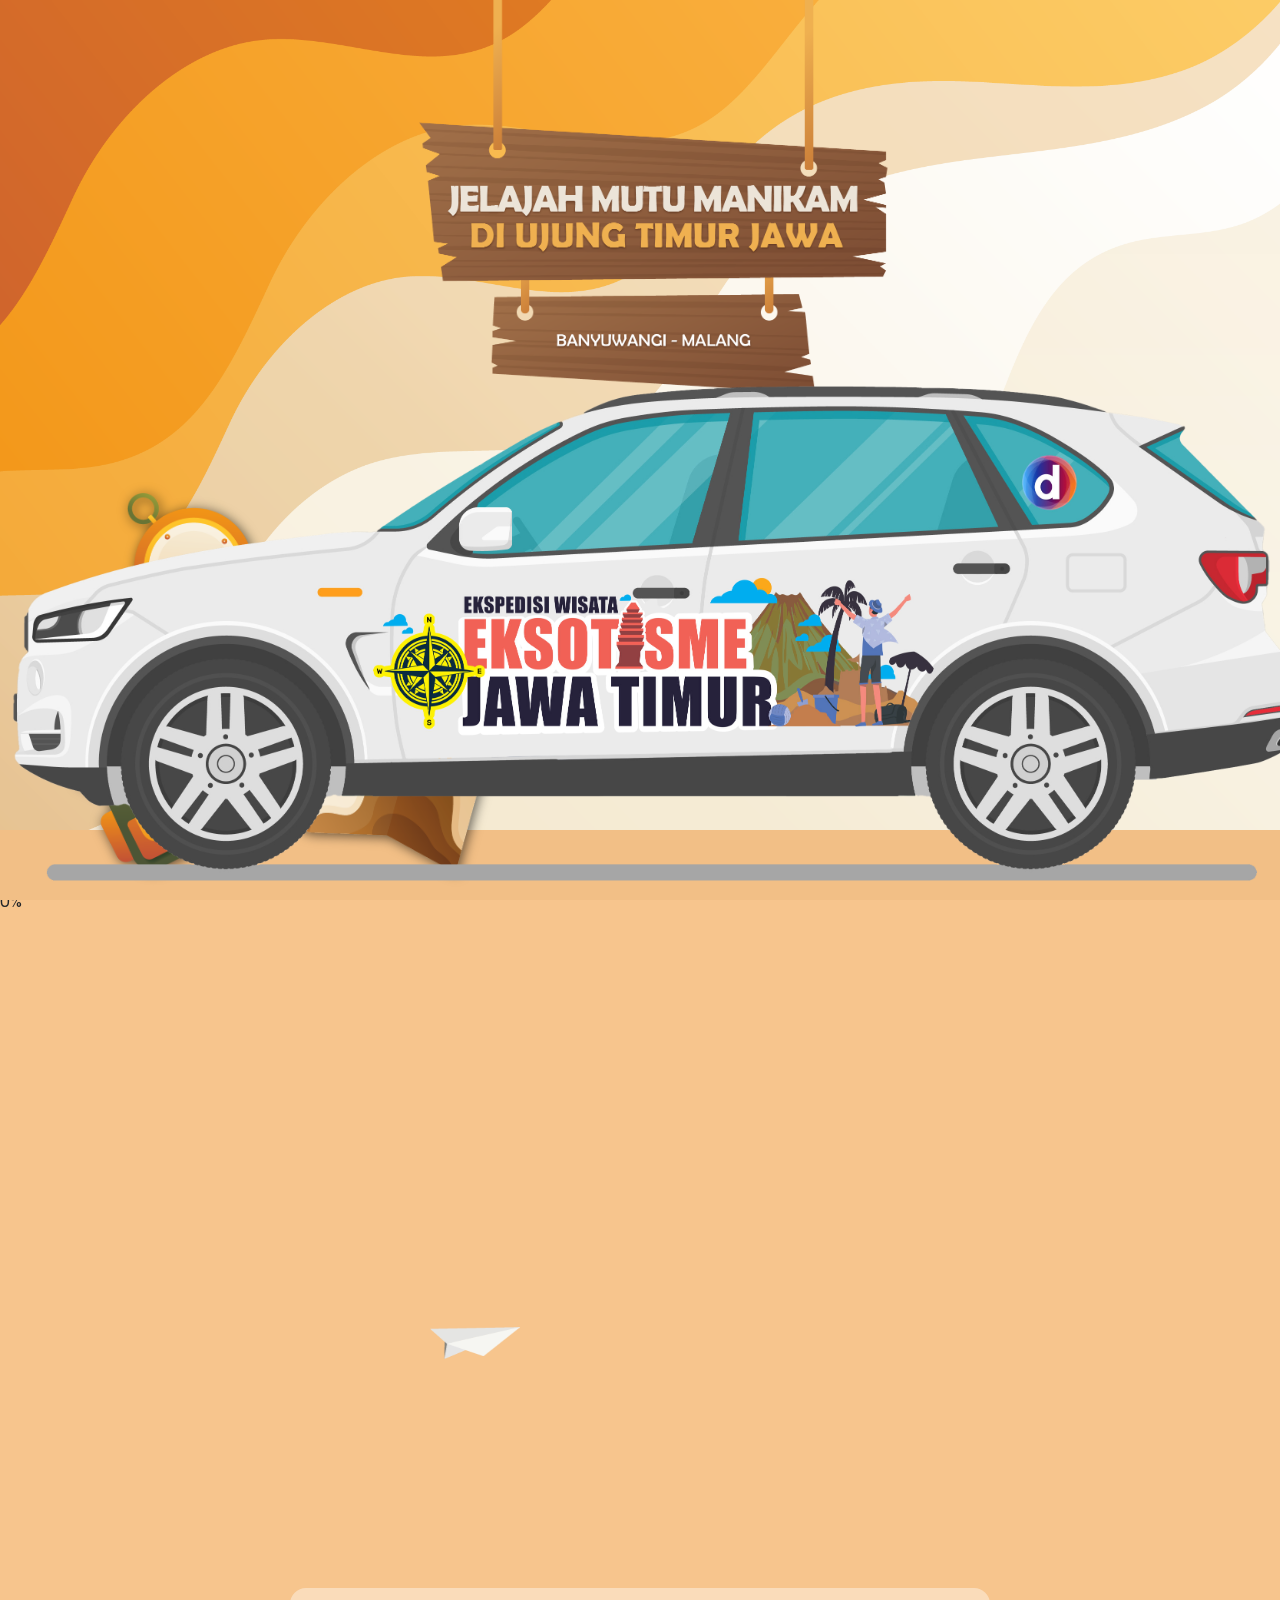
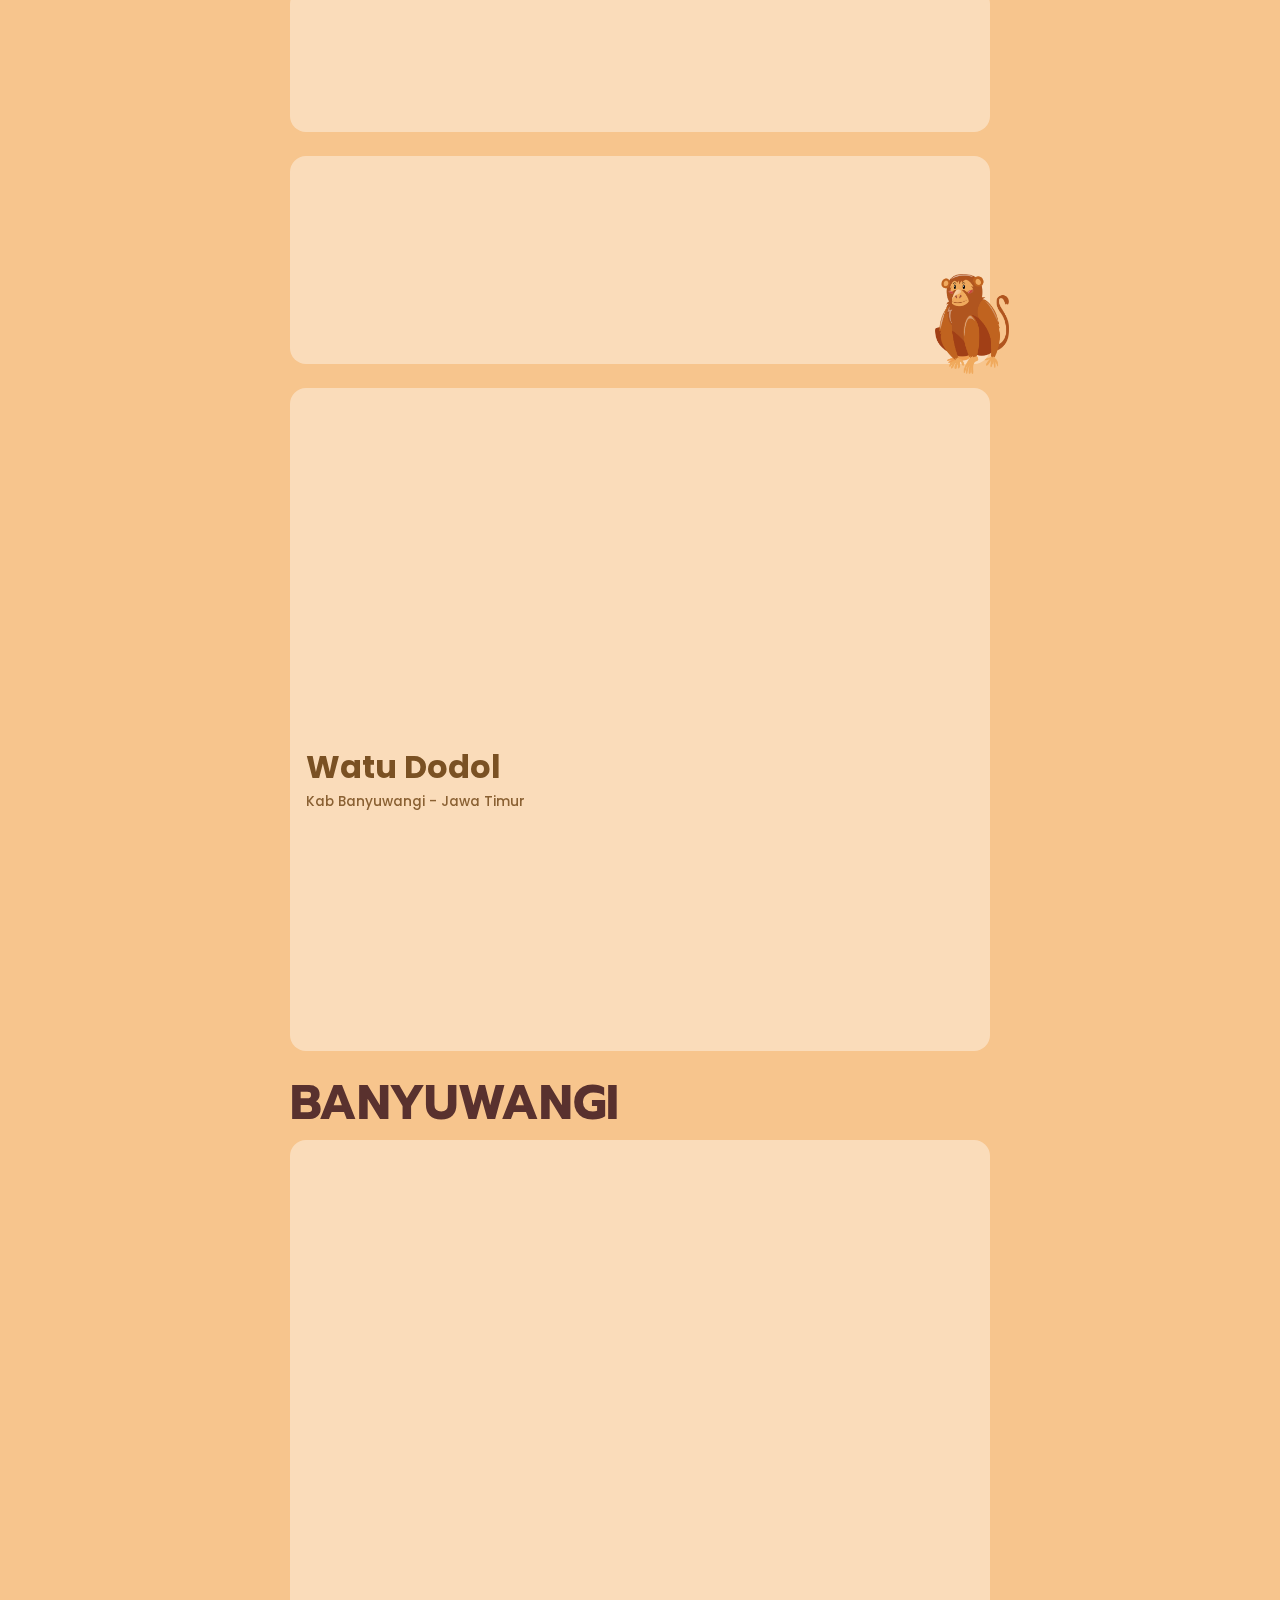
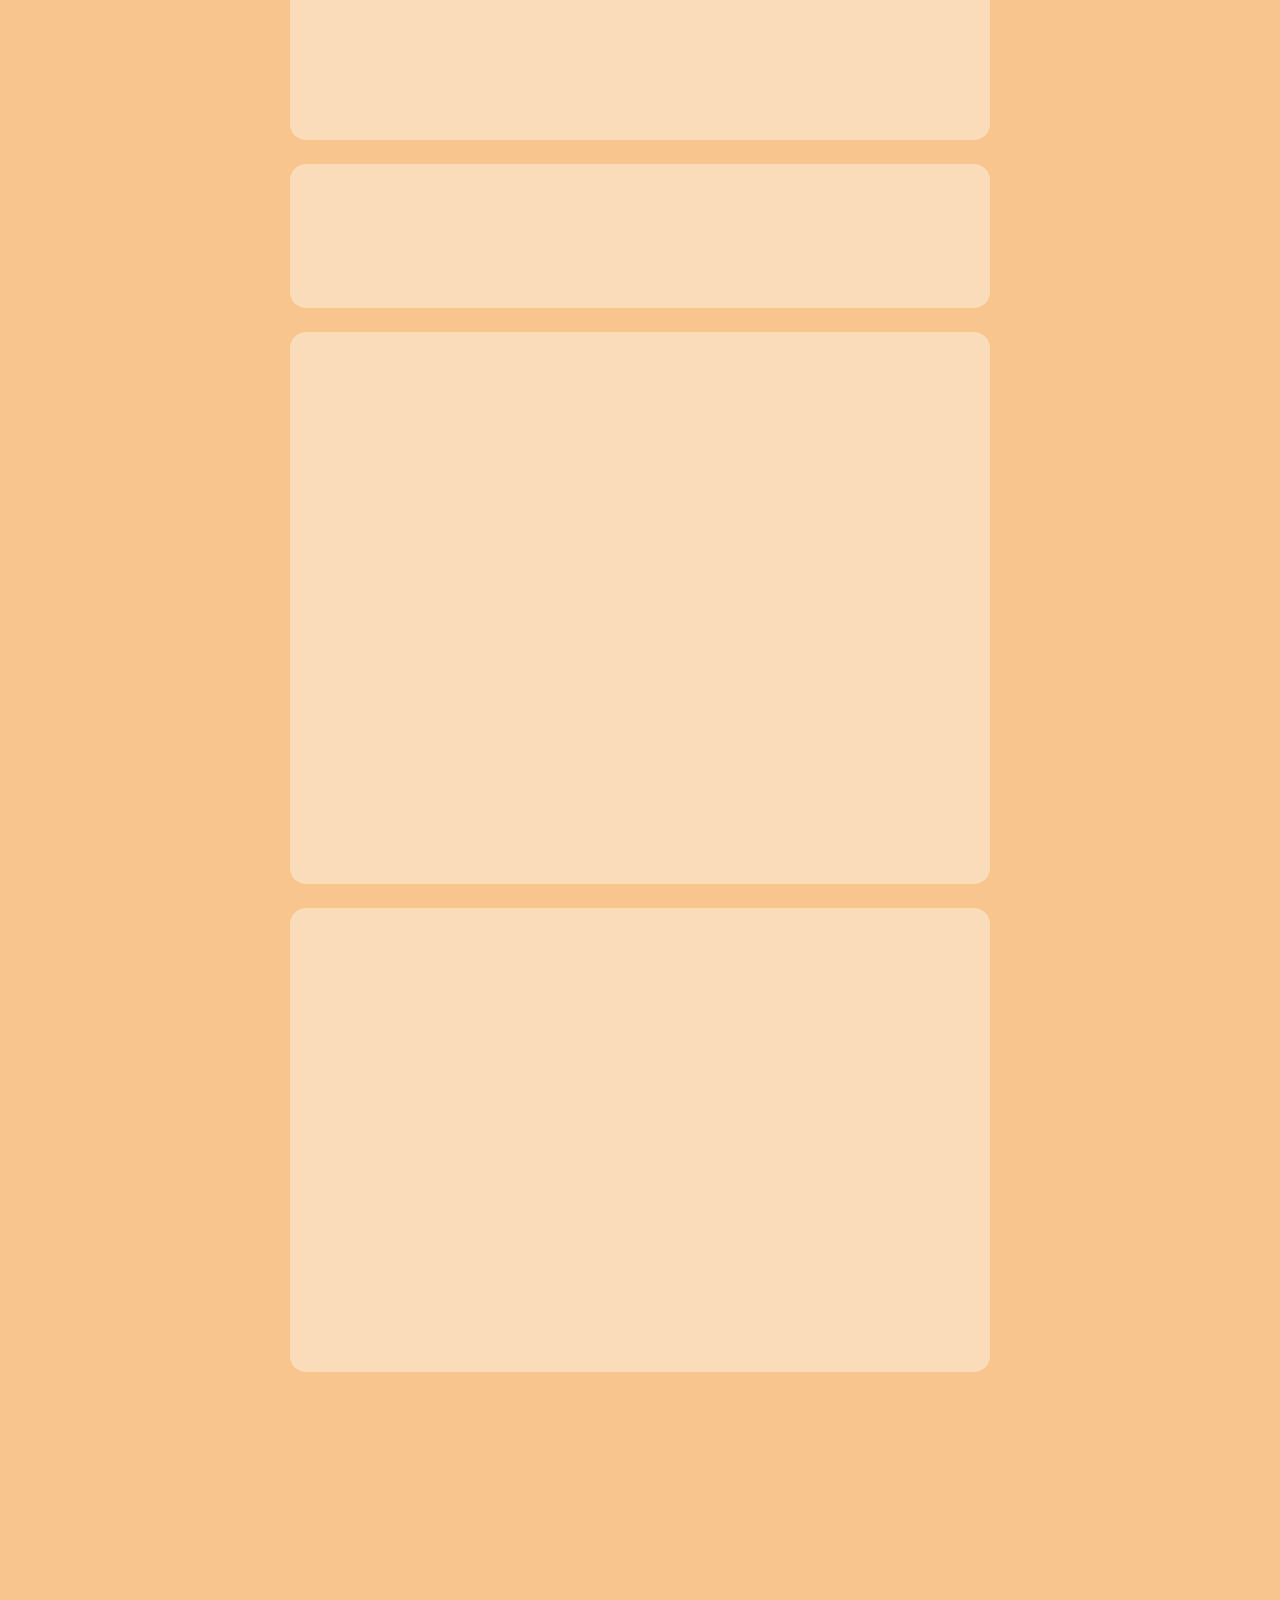
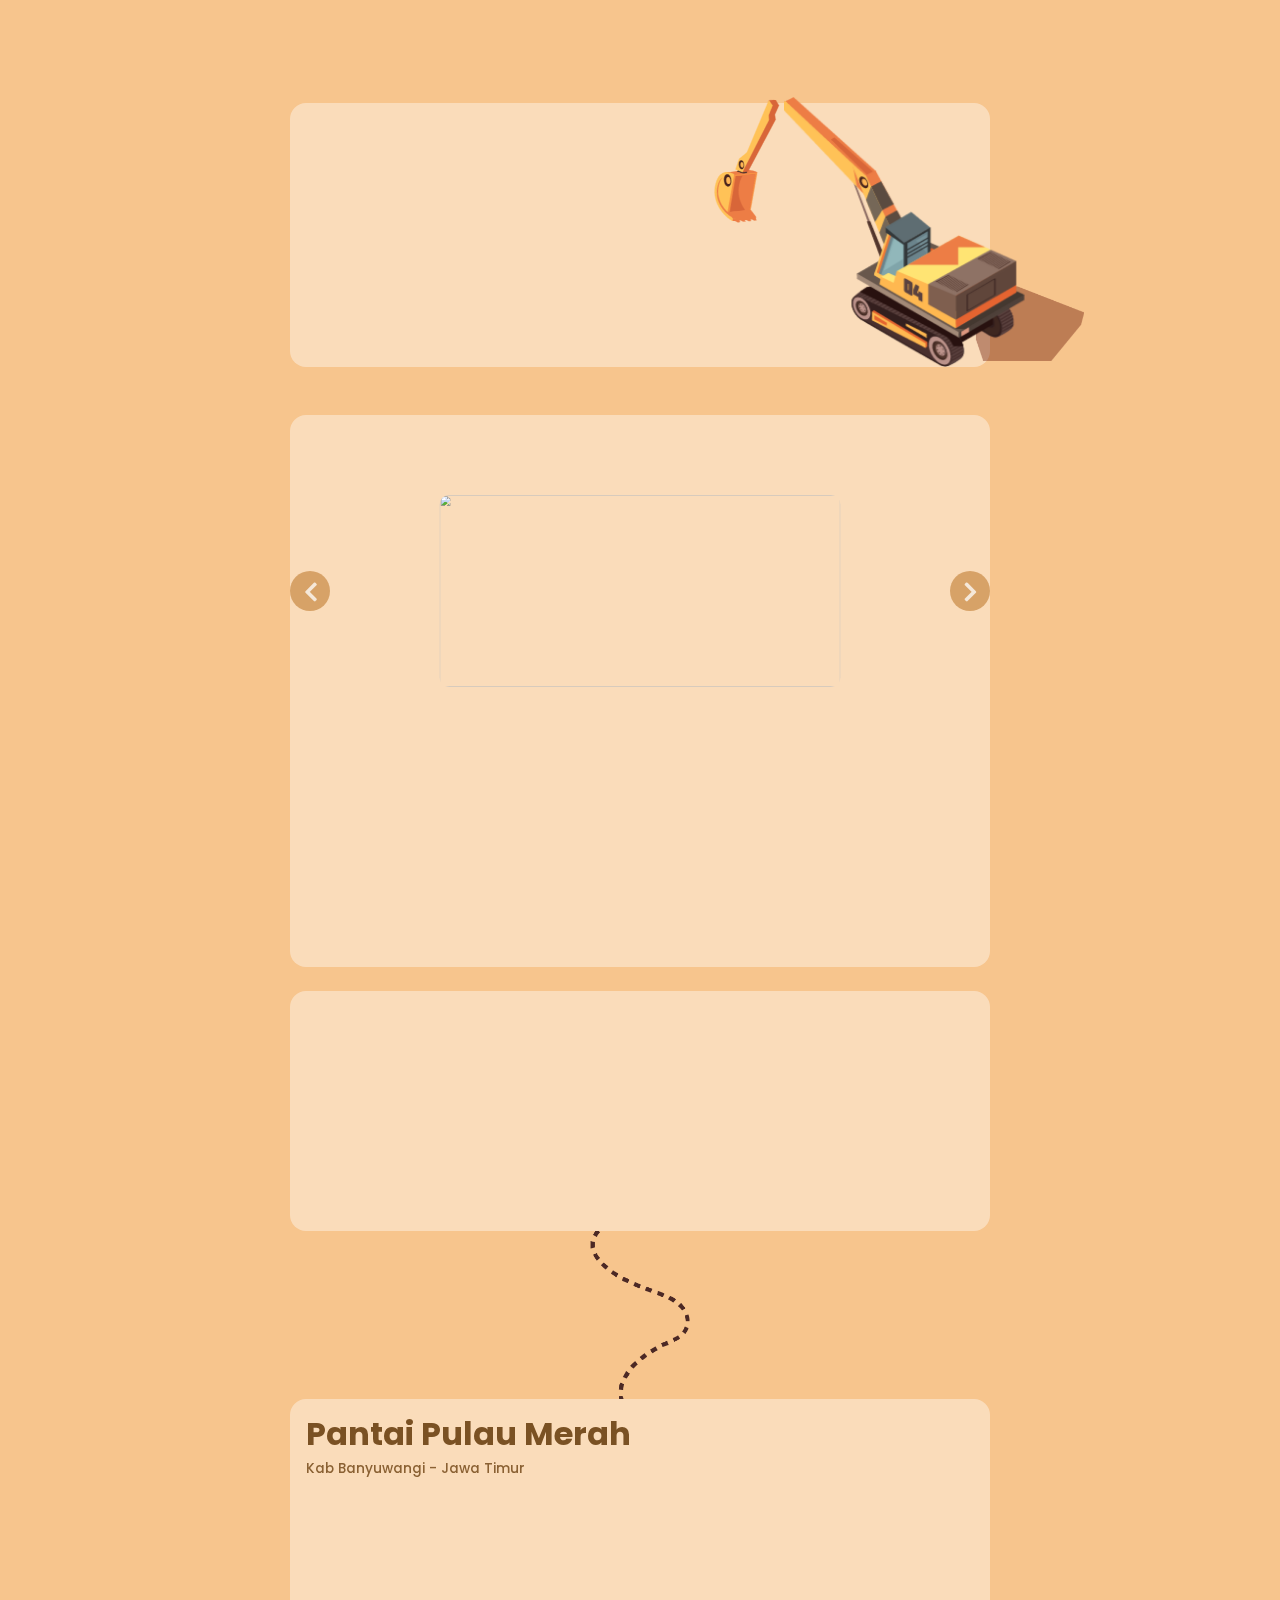
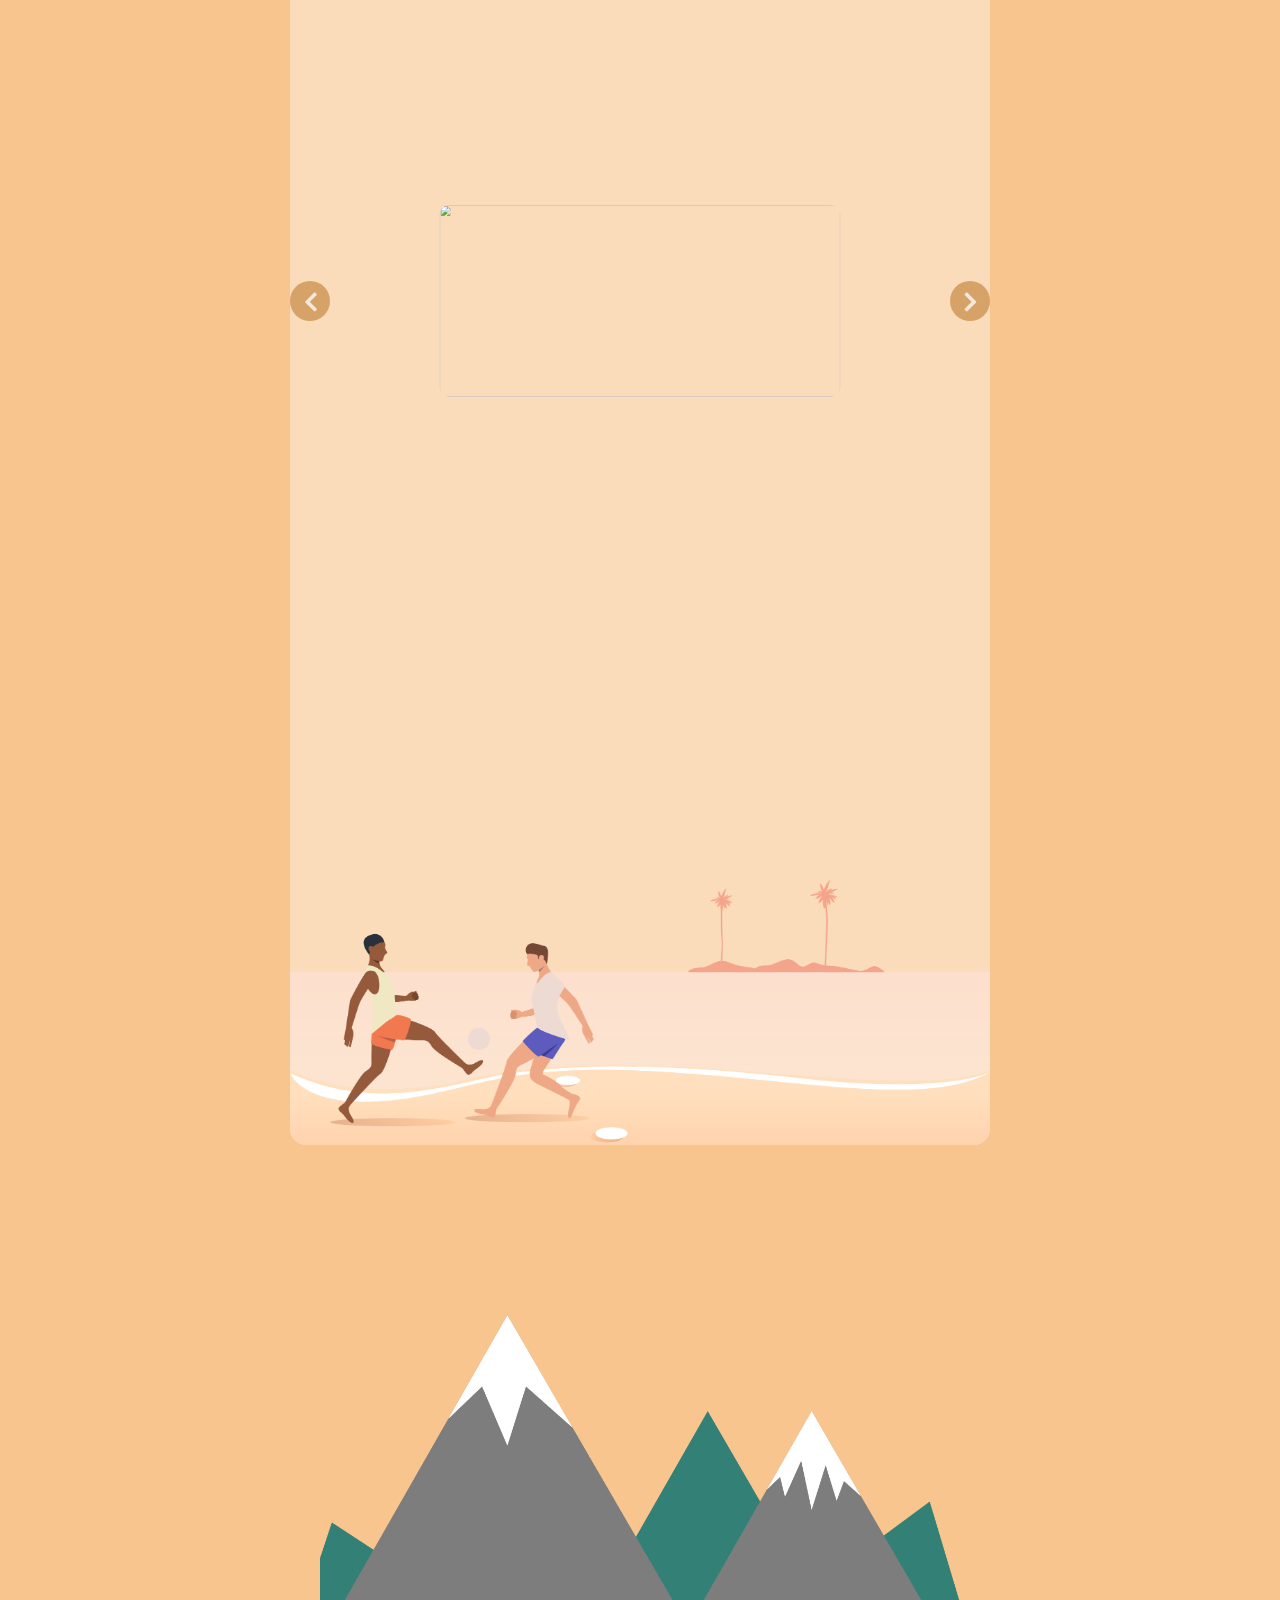
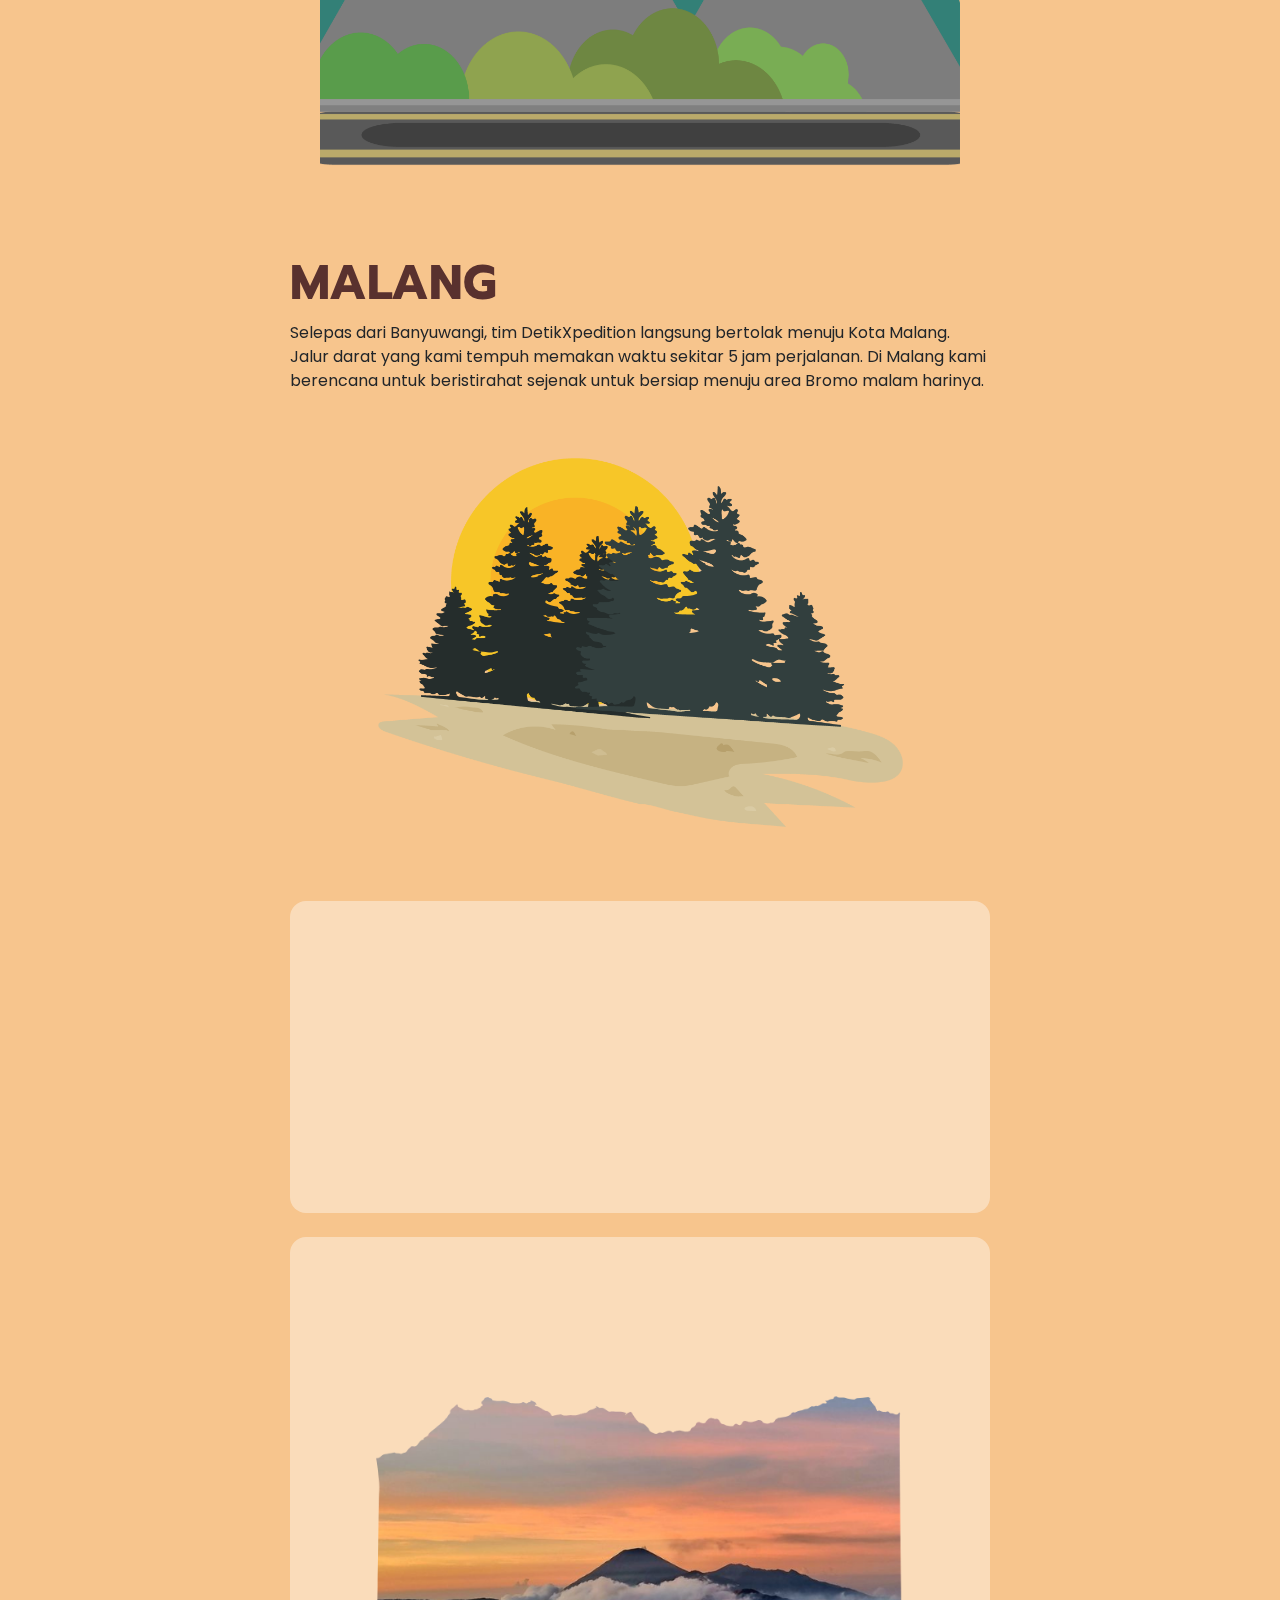
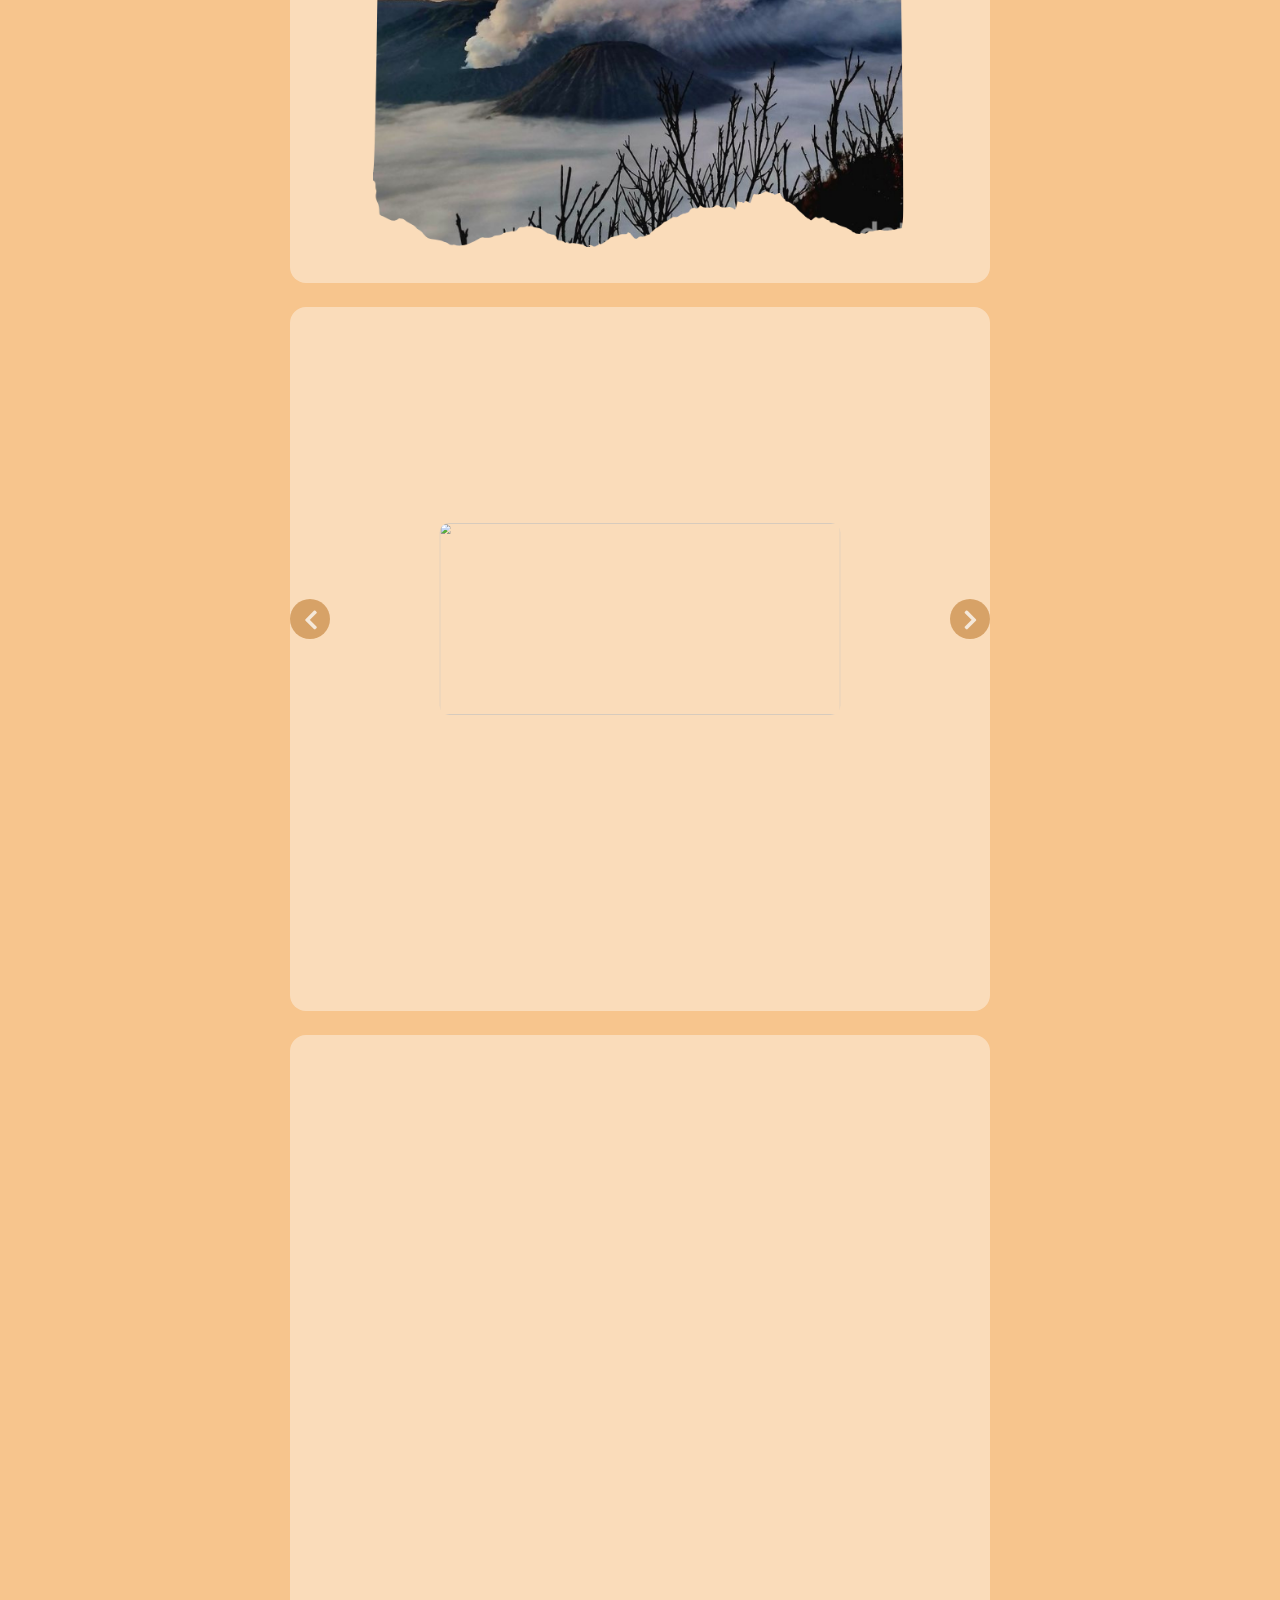
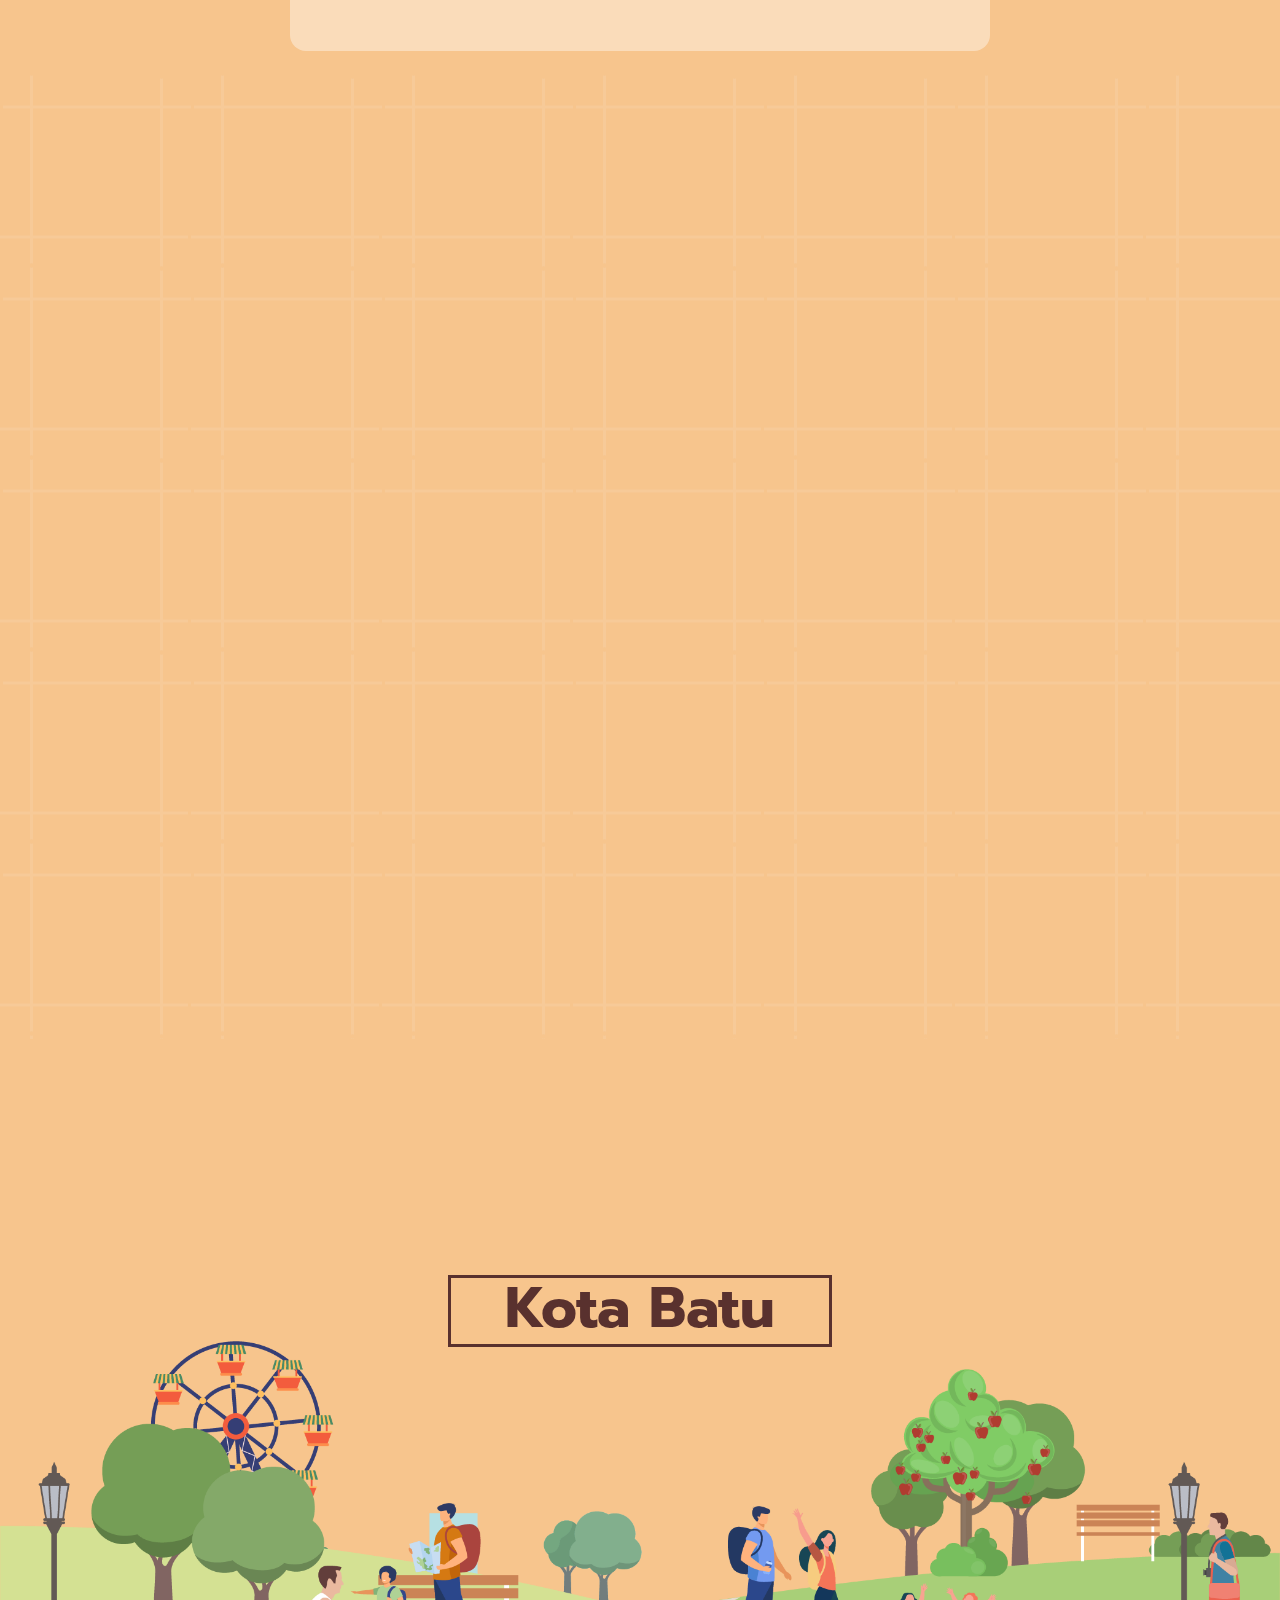
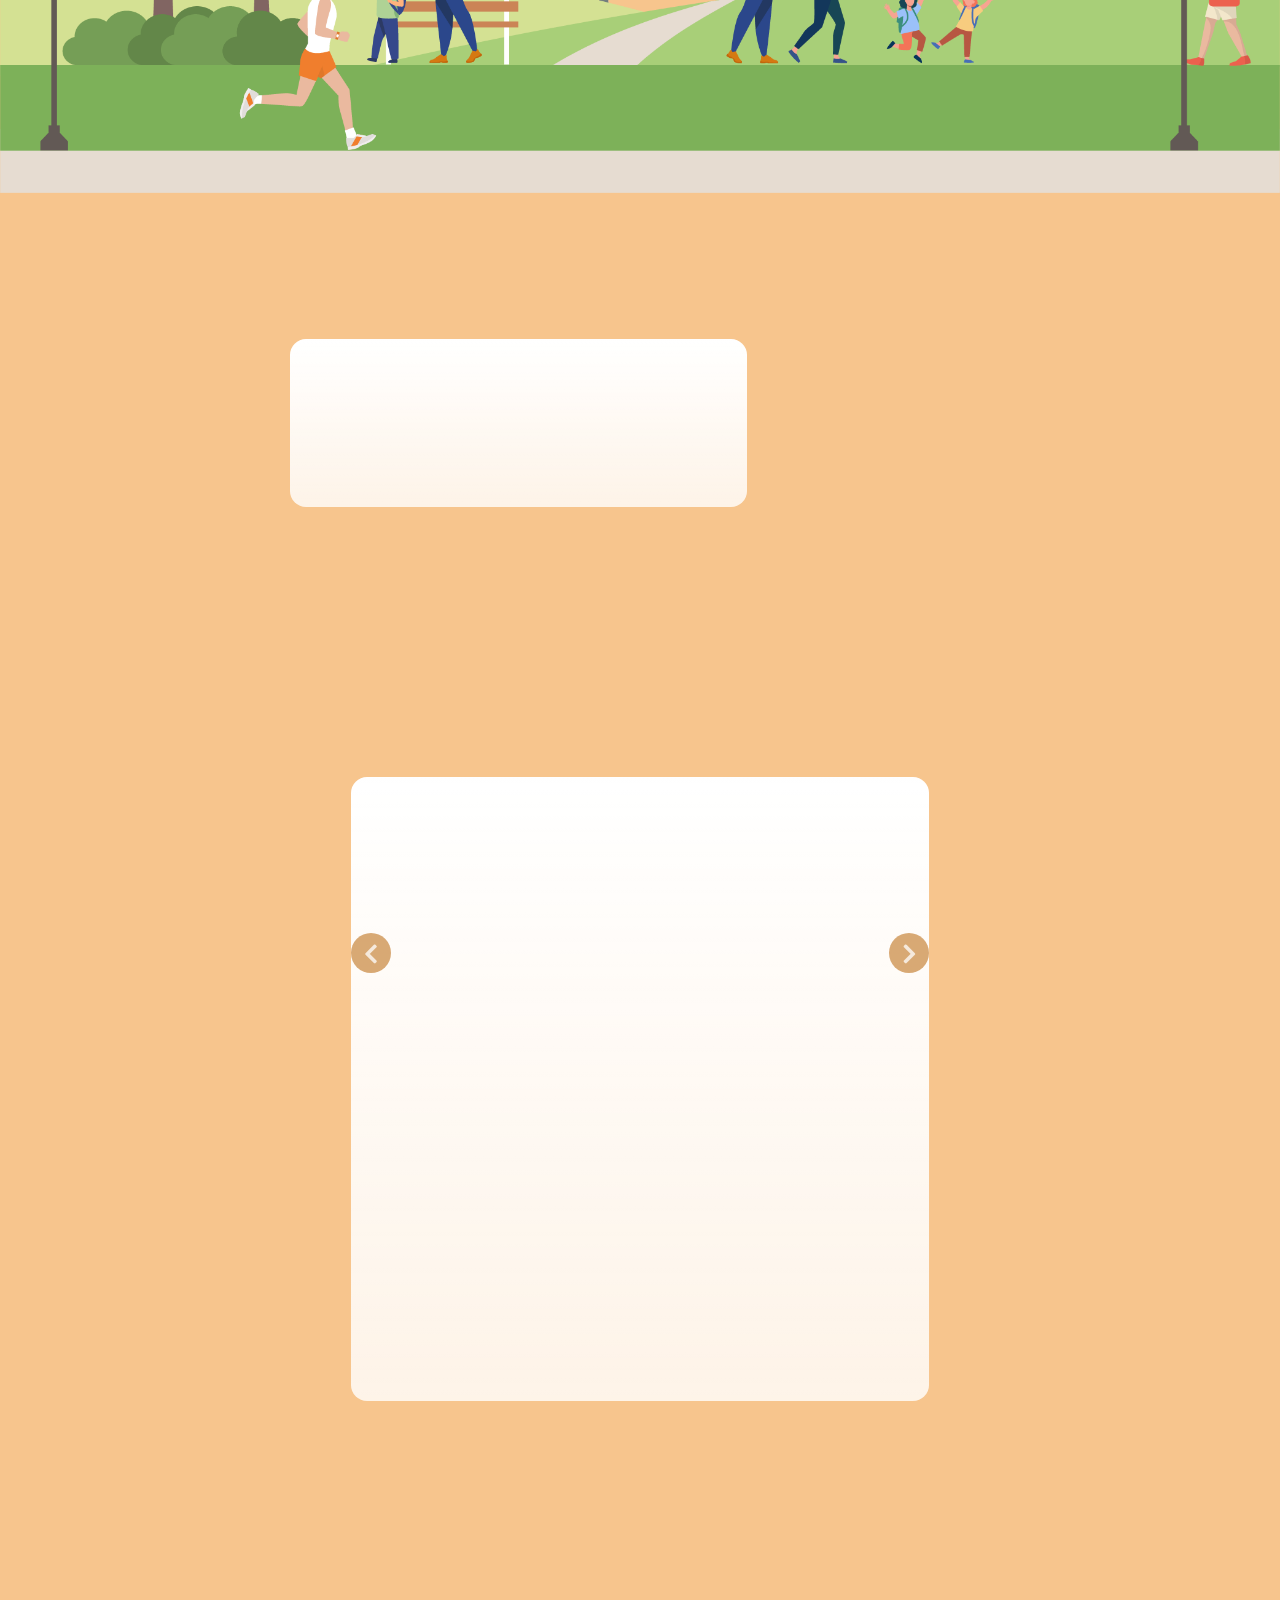
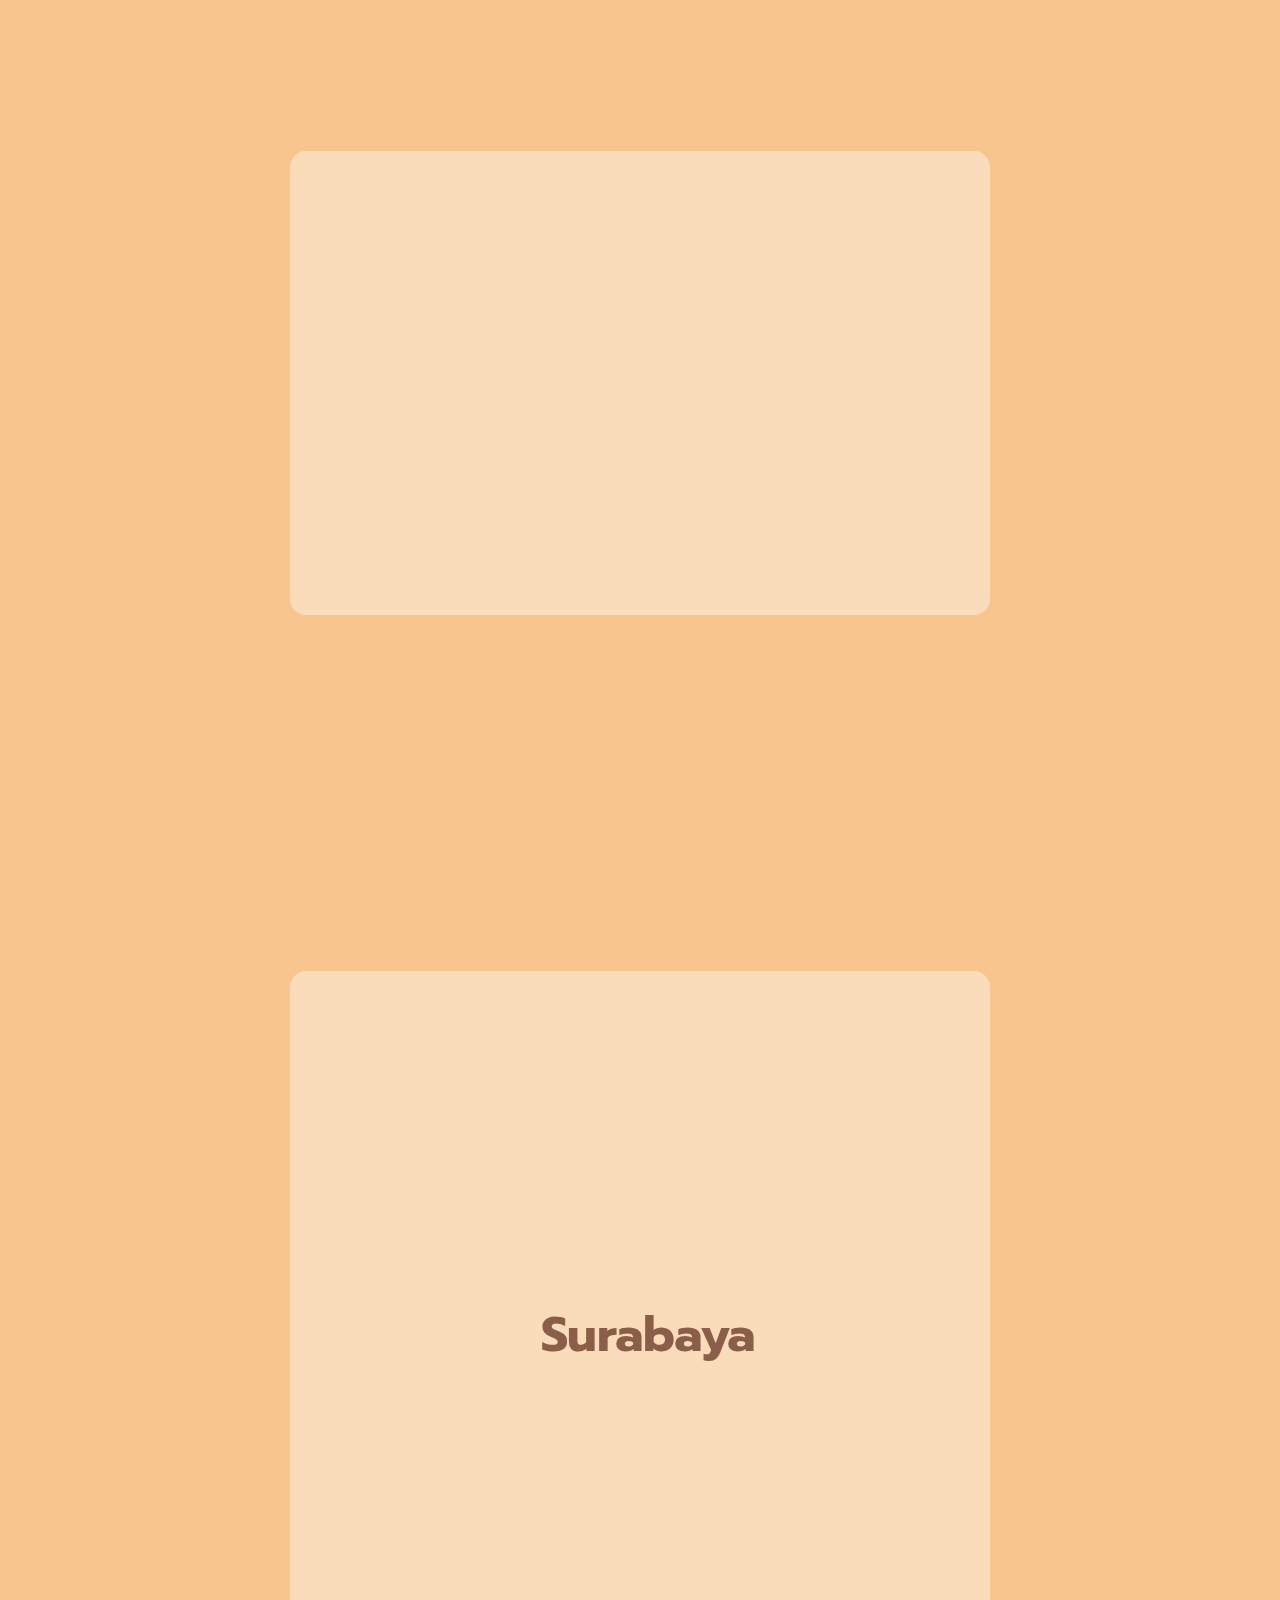
==== commit 4572e259: "ded" ====
--- a/ref.html
+++ b/ref.html
@@ -34,7 +34,7 @@
                     </div>
                     <picture class="new">
                         <source media="(max-width:768px)"
-                            srcset="img/new-bumper-mob.png">
+                            srcset="img/bg-potrait.png">
                         <img src="img/bg-alls.png"
                             alt="Bumper Mobil Ekspedisi">
                     </picture>
--- a/sass/ref.css
+++ b/sass/ref.css
@@ -1,2 +1,2 @@
-@import url("https://fonts.googleapis.com/css2?family=Poppins:wght@400;700&family=Alfa+Slab+One&family=Outfit:wght@400;700&family=Prompt:wght@400;700&display=swap");section{padding:32px 0;min-height:100vh;z-index:11;background:#eee;position:relative}@media screen and (max-width: 400px){section p{font-size:.9rem}}.slick-next,.slick-prev{z-index:17 !important;width:40px;height:40px;border-radius:50%;background:rgba(206,147,82,0.8)}.slick-next:focus,.slick-next:hover,.slick-prev:focus,.slick-prev:hover{background:rgba(206,147,82,0.5)}.slick-next::before,.slick-prev::before{font-family:'fontAwesome' !important;font-size:32px !important;color:#fff !important;font-weight:700 !important}@media screen and (max-width: 766px){.slick-next::before,.slick-prev::before{font-size:32px !important}}.slick-prev{left:-16px !important}@media screen and (max-width: 768px){.slick-prev{left:-16px !important}}.slick-prev::before{content:"\f104" !important}.slick-next{right:-16px !important}@media screen and (max-width: 768px){.slick-next{right:-16px !important}}.slick-next::before{content:"\f105" !important}.sticky-mode{position:sticky;left:0;right:0;top:0;bottom:0;min-height:100vh}.wrap-detikx{width:700px;position:relative;margin:0 auto}@media screen and (max-width: 766px){.wrap-detikx{width:90%;margin:0 auto;display:block}}.totop{position:relative;z-index:19}.firstletter::first-letter{float:left;font-weight:bold;margin-right:8px;font-size:60px;font-size:6rem;line-height:40px;line-height:4rem;height:4rem;text-transform:uppercase}main{overflow-x:clip}html,body{position:relative;height:100%;font-family:'Poppins'}html h2,html h3,body h2,body h3{font-weight:700;font-family:'Prompt'}.sunset{padding-top:0;background:#f1a04b;padding-bottom:1px;border-bottom:8px solid #7c452a}.sunset .help-bg{position:absolute;top:-8vh;left:0;right:0;width:100%;height:auto;transform:rotate(180deg);z-index:2}@media screen and (max-width: 768px){.sunset .help-bg{top:0}}.sunset .help-bg img{width:100%;height:100%;object-fit:contain}.sunset .bg{background:linear-gradient(to top, #f0a24b 25%, #fb3d36 25%);position:absolute;inset:0}@media screen and (max-width: 768px){.sunset .bg{background:linear-gradient(to top, #f0a24b 37%, #fb3d36 37%)}}.sunset .img{width:fit-content;height:auto}.sunset .img img{width:100%;height:100%;object-fit:contain}.sunset .awan{position:absolute;top:25%;left:15%;height:auto;width:300px}@media screen and (max-width: 768px){.sunset .awan{width:fit-content}}.sunset .awan img{width:100%;height:100%;object-fit:contain}.sunset .pulau{position:absolute;bottom:20vh;left:50%;z-index:3;width:50%;height:auto;transform:translate(-50%, 0)}@media screen and (max-width: 768px){.sunset .pulau{width:100%;height:auto;bottom:35vh}}.sunset .pulau-bayangan{position:absolute;bottom:0vh;left:50%;z-index:2;width:70%;height:auto;transform:translate(-50%, 0)}@media screen and (max-width: 768px){.sunset .pulau-bayangan{width:150%;height:fit-content;bottom:25vh}}.sunset .matahari{position:absolute;bottom:15vh;left:50%;z-index:1;width:30%;height:auto;transform:translate(-50%, 0)}@media screen and (max-width: 768px){.sunset .matahari{width:50%;height:auto;bottom:35vh}}.sunset .awan-atas{position:absolute;bottom:-5%;z-index:3;left:50%;transform:translate(-50%, 0);width:120%;height:auto}@media screen and (max-width: 768px){.sunset .awan-atas{bottom:-1%}}.sunset .awan-atas img{width:100%;height:100%;object-fit:contain}.sunset .wrap-detikx{margin-top:-50vh}@keyframes burung{0%, 100%{bottom:50vh;opacity:0;transform:scale(0)}20%{bottom:50vh;opacity:0;transform:scale(0)}30%{bottom:50vh;opacity:1;transform:scale(1)}50%{bottom:52vh;opacity:1;transform:scale(1)}70%{bottom:55vh;transform:scale(1);opacity:.5}80%{bottom:55vh;opacity:0;transform:scale(0)}100%{bottom:55vh;opacity:0;transform:scale(0)}}.sunset .burung{animation:burung 10s linear infinite;position:absolute;opacity:0;right:15vw;bottom:50vh}@media screen and (max-width: 768px){.sunset .burung{bottom:60vh}}.sunset .judul{text-align:center;color:white;font-size:2.8rem;margin-bottom:16px;text-shadow:3px 3px #600603}@media screen and (max-width: 768px){.sunset .judul{font-size:1.8rem}}.sunset .hello{background:rgba(252,124,44,0.8);padding:16px;border-radius:16px;margin-bottom:10vh}.sunset .hello.mar-bot{margin-bottom:70vh}.sunset .hello p,.sunset .hello li{color:white}.sunset .abs{display:none}@media screen and (max-width: 768px){.sunset .abs{left:-6%;z-index:4;display:block;bottom:-15%;position:absolute;transform:rotate(130deg);width:115%;height:auto}}.sunset .abs img{width:100%;height:100%;object-fit:contain}.cerita{background:#a55e3c;overflow:clip}.cerita .awanx{position:absolute;bottom:-8%;left:0;right:0;z-index:8;width:100%;height:200px}@media screen and (max-width: 768px){.cerita .awanx{height:100px;bottom:-2%}}.cerita .awanx img{width:100%;height:100%;object-fit:cover}.cerita::before{content:"";position:absolute;top:-10vh;width:100%;height:100px;left:0;right:0;background:#a55e3c}.cerita .abs{position:absolute}.cerita .abs-3{left:0;top:0;bottom:0;height:140%}@media screen and (max-width: 768px){.cerita .abs-3{left:0;bottom:-78vh;width:fit-content;height:auto}}@media screen and (min-width: 1600px){.cerita .abs-3{left:0;top:0;bottom:0;height:100%}}.cerita .abs-2{left:35vw;top:-12vh;bottom:0;height:80%}@media screen and (max-width: 768px){.cerita .abs-2{left:initial;bottom:-8vh;width:fit-content;height:auto;transform:rotate(-29deg);right:0}}@media screen and (min-width: 1600px){.cerita .abs-2{left:25vw;top:-12vh;bottom:0;height:80%}}.cerita .abs-1{left:-20vw;width:auto;height:140%;bottom:-10vh}@media screen and (max-width: 768px){.cerita .abs-1{left:-76vw;width:auto;height:80%;bottom:-20vh}}@media screen and (min-width: 1900px){.cerita .abs-1{left:-20vw;height:100%;bottom:-10vh}}.cerita .abs img{width:100%;height:100%;object-fit:contain}.cerita .abs-rel{bottom:-46vh;left:-36vw;width:auto;height:100%}@media screen and (max-width: 768px){.cerita .abs-rel{left:-100vw}}@media screen and (min-width: 1400px){.cerita .abs-rel{bottom:-40vh;left:-50vw}}@keyframes banner{0%{transform:rotateY(0deg);bottom:30%;left:5%}20%{bottom:30%;left:5%}50%{bottom:70%;left:-30%}51%{bottom:calc(50% + 300px);left:-55%}100%{bottom:30%;left:5%}}@keyframes banner-mob{0%{transform:rotateY(0deg);bottom:18vh;left:12%}20%{bottom:18vh;left:12%}50%{bottom:40vh;left:-60%}51%{bottom:43vh;left:-62%}100%{bottom:18vh;left:12%}}.cerita .abs.mobil-1{left:5%;bottom:30%;height:250px;width:fit-content;animation:linear infinite;animation-name:banner;animation-duration:12s}@media screen and (max-width: 768px){.cerita .abs.mobil-1{height:18vh;bottom:18vh;left:12%;animation:linear infinite;animation-name:banner-mob;animation-duration:15s}}.cerita .abs.mobil-2{left:20%;bottom:10vh;height:30vh;z-index:1}@media screen and (max-width: 768px){.cerita .abs.mobil-2{left:initial;height:18vh;bottom:10vh;right:6vw}}.cerita .abs.mobil-2 .bayang{position:absolute;right:-52%;height:80px;bottom:6px}@media screen and (max-width: 768px){.cerita .abs.mobil-2 .bayang{right:-44%;height:56px}}.cerita .abs.mobil-2 .bayang img{width:100%;height:100%;object-fit:contain}.cerita .abs.mobil-2 .lala{position:relative;z-index:2}@media screen and (max-width: 768px){.cerita .abs.mobil-2 .lala{right:-8px}}@keyframes Gali{0%, 100%{transform:rotate(-5deg);top:2%;left:-40%}50%{transform:rotate(-15deg);top:4%;left:-36%}}@keyframes GaliBig{0%, 100%{transform:rotate(-5deg);top:2%;left:-30%}50%{transform:rotate(-20deg);top:4%;left:-24%}}.cerita .abs.mobil-2 .gali{animation:Gali 2s linear infinite;position:absolute;left:-40%;width:120px;top:2%;transform:rotate(-5deg);height:120px;z-index:1}@media screen and (max-width: 768px){.cerita .abs.mobil-2 .gali{width:100px;height:100px;left:-50%}}@media screen and (min-width: 1500px){.cerita .abs.mobil-2 .gali{animation:GaliBig 2s linear infinite;left:-30%}}@media screen and (max-width: 400px){.cerita .abs.mobil-2 .gali{width:80px;height:80px;left:-40%}}.cerita .abs.kereta-1{bottom:0;left:8vw;display:none}@media screen and (max-width: 768px){.cerita .abs.kereta-1{bottom:5vh}}@keyframes kereta{0%{bottom:-20vh;left:15vw}30%{bottom:-20vh;left:15vw}50%{bottom:50vh;left:-45vw}51%{bottom:55vh;left:-50vw}100%{bottom:-20vh;left:15vw}}@keyframes kereta-mob{0%{bottom:-3vh;left:12%}30%{bottom:-3vh;left:12%}50%{bottom:20%;left:-70%}51%{bottom:22%;left:-83%}100%{bottom:-3vh;left:12%}}.cerita .abs.kereta-2{bottom:-10vh;animation:linear infinite;animation-name:kereta;animation-duration:10s;left:15vw;z-index:2;height:fit-content}@media screen and (max-width: 768px){.cerita .abs.kereta-2{bottom:-3vh;left:8%;height:180px;animation:linear infinite;animation-name:kereta-mob;animation-duration:12s}}.cerita .wrap-detikx{margin-top:-50vh}@media screen and (max-width: 768px){.cerita .wrap-detikx{margin-top:-100vh}}.cerita .judul{color:#ffe473;font-size:2.2rem;text-align:right;margin:0}@media screen and (max-width: 768px){.cerita .judul{font-size:1.8rem;text-align:left}}.cerita .sub-judul{font-size:1rem;text-align:right;font-weight:700;color:#e2ac71}@media screen and (max-width: 768px){.cerita .sub-judul{text-align:left;padding:0}}.cerita .content{text-align:right;color:white;padding:8px 8px;margin-bottom:10vh;border-radius:16px;background:linear-gradient(to bottom, transparent, rgba(165,94,60,0.7))}@media screen and (max-width: 768px){.cerita .content{text-align:left;margin-bottom:20vh}}@media screen and (max-width: 768px){.cerita .content.mar-bot{margin-bottom:50vh}}.abs-bantu-2{position:absolute;bottom:0;left:0;right:0;width:100%;height:20vh}.abs-bantu-2 img{width:100%;height:100%;object-fit:cover}.credit{background:#e2aa6f;min-height:auto}@media screen and (max-width: 768px){.credit .thanks{text-align:center;margin-top:24px}}.credit .kaka{position:absolute;inset:0;width:100%;height:auto;opacity:.7}@media screen and (max-width: 768px){.credit .kaka{position:absolute;inset:initial;width:100%;height:30%;bottom:0}}.credit .kaka img{width:100%;height:100%;object-fit:cover}@media screen and (max-width: 768px){.credit .kaka img{object-fit:cover}}.credit .hm{width:880px;background:linear-gradient(to top, rgba(255,255,255,0.8), rgba(255,255,255,0.6));padding:16px;border-radius:16px}@media screen and (max-width: 768px){.credit .hm{background:transparent;width:80%}}.credit .new{width:80%;position:relative;bottom:10%;left:0%;height:auto}.credit .new img{width:100%;height:100%;object-fit:contain}.credit::before{content:"";position:absolute;top:0;transform:translate(0, -50%);width:0;height:0;left:50%;z-index:5;border-left:25px solid transparent;border-right:25px solid transparent;border-top:50px solid #0d5d6f}@media screen and (max-width: 768px){.credit::before{left:45%}}@media screen and (max-width: 768px){.credit{min-height:85vh}}.credit h3{color:#4a2c0c}@media screen and (max-width: 768px){.credit h3{text-align:center}}.credit .all{margin-bottom:8px}.credit .job{color:#333;font-size:.9rem}.credit .namex{color:#4a2c0c;font-size:.9rem;font-weight:700;font-family:'Poppins'}@media screen and (max-width: 768px){.credit .namex{font-weight:700}}@media screen and (max-width: 766px){.credit .cene{text-align:center;text-align:center;padding-top:24px}}.credit .back{position:absolute;width:100%;bottom:-30%;height:100%}@media screen and (max-width: 768px){.credit .back{height:auto;inset:initial;bottom:0;left:0;right:0}}.credit .back img{width:100%;height:100%;object-fit:cover}@media screen and (max-width: 768px){.credit .back img{object-fit:contain}}.credit .logos{display:inline-block;width:120px;height:120px;border-radius:50%;margin-right:8px}@media screen and (max-width: 768px){.credit .logos{width:80px;margin-right:0;height:80px}}.credit .logos img{border-radius:50%;width:100%;height:100%;object-fit:contain}.malang{background:#cde9ec;padding:0}@keyframes sepeda2{0%{transform:rotateY(0deg);right:-30%}50%{transform:rotateY(0deg);right:100%}51%{transform:rotateY(180deg);right:calc(100% + 30%)}100%{transform:rotateY(180deg);right:-30%}}@keyframes sepeda1{0%{transform:rotateY(0deg);left:-30%}50%{transform:rotateY(0deg);left:100%}51%{transform:rotateY(180deg);left:calc(100% + 30%)}100%{transform:rotateY(180deg);left:-30%}}.malang .sepeda1{position:absolute;position:absolute;animation:linear infinite;animation-name:sepeda1;animation-duration:20s;bottom:16px;left:0%;width:200px;height:fit-content;z-index:3}@media screen and (max-width: 768px){.malang .sepeda1{height:100px;bottom:72px}}@media screen and (min-width: 1500px){.malang .sepeda1{width:300px}}.malang .sepeda1 img{width:100%;height:100%;object-fit:contain}.malang .sepeda2{position:absolute;animation:linear infinite;animation-name:sepeda2;animation-duration:20s;bottom:16px;right:0%;width:200px;height:fit-content;z-index:3}@media screen and (max-width: 768px){.malang .sepeda2{height:100px;bottom:72px}}@media screen and (min-width: 1500px){.malang .sepeda2{width:300px}}.malang .sepeda2 img{width:100%;height:100%;object-fit:contain}.malang .kota-batu{position:absolute;inset:0;width:100%;height:auto}@media screen and (max-width: 768px){.malang .kota-batu{inset:initial;bottom:72px;left:0;height:35%;right:0}}.malang .kota-batu img{width:100%;height:100%;object-fit:contain}@media screen and (max-width: 768px){.malang .kota-batu img{object-fit:cover}}.malang .judul{font-size:3.3rem}@media screen and (max-width: 768px){.malang .judul{font-size:2.8rem}}.malang .helping{position:absolute;inset:0;background:linear-gradient(to top, #c5d566 22%, #d7f0f7 20%)}@media screen and (max-width: 768px){.malang .helping{background:linear-gradient(to top, #c5d566 63%, #d7f0f7 20%)}}@media screen and (max-width: 405px){.malang .helping{background:linear-gradient(to top, #c5d566 67%, #d7f0f7 20%)}}@media screen and (min-width: 1700px){.malang .helping{background:linear-gradient(to top, #c5d566 37%, #d7f0f7 20%)}}@media screen and (max-width: 1600px){.malang .helping{background:linear-gradient(to top, #c5d566 30%, #d7f0f7 20%)}}.malang .tahu-telur{position:absolute;top:55%;right:30%;width:220px;height:auto}@media screen and (min-width: 1400px){.malang .tahu-telur{transform:translate(0, 100%)}}@media screen and (max-width: 768px){.malang .tahu-telur{position:absolute;top:26%;right:70%;width:76px;height:auto}}@media screen and (max-width: 405px){.malang .tahu-telur{top:28%}}.malang .tahu-telur img{width:100%;height:100%;object-fit:contain}.malang .stick-judul{font-size:3.5rem;top:30%;left:50%;width:30%;position:absolute;z-index:4;text-align:center;line-height:3rem;color:#698e4d;text-shadow:3px 3px silver;transform:translate(-50%, -50%)}.malang .stick-judul::before{content:"";position:absolute;right:0;top:-20%;left:0;bottom:0px;width:100%;height:150%;border:3px solid}@media screen and (max-width: 768px){.malang .stick-judul{font-size:2.3rem;line-height:2.3rem;width:70%;position:absolute}}.malang .hello{margin-bottom:30vh;background:linear-gradient(to bottom, #fff, rgba(255,255,255,0.8));padding:16px;border-radius:16px}.malang .hello.mar-bot{margin-bottom:50vh}@media screen and (max-width: 768px){.malang .hello{margin-bottom:10vh}}.malang .wrap-detikx{position:relative}.malang .taman{position:absolute;top:10%;right:0;width:70%;height:auto}@media screen and (max-width: 768px){.malang .taman{width:100%}}.malang .taman img{width:100%;height:100%;object-fit:contain}.bwi-bromo{background:#a55e3c;min-height:50%;height:50vh}.bwi-bromo .awan{position:absolute;left:0;right:0;width:100%;height:auto;bottom:-19%}@media screen and (max-width: 768px){.bwi-bromo .awan{bottom:-5%}}.bwi-bromo .awan img{width:100%;height:100%;object-fit:contain}@media screen and (max-width: 768px){.bwi-bromo{height:25vh}}.bwi-bromo .rutenya{border-bottom:3px dashed white;position:relative;height:100%}.bwi-bromo .rutenya .arrow{position:absolute;left:50%;width:120px;top:20%;transform:translate(-50%, 0) rotate(180deg);height:auto}@media screen and (max-width: 768px){.bwi-bromo .rutenya .arrow{width:70px}}.bwi-bromo .rutenya .arrow img{width:100%;height:100%;object-fit:contain}@keyframes kebromo{0%{right:0;opacity:0}20%{right:0;opacity:1}80%{right:70%;opacity:1}90%{right:70%;opacity:0}100%{right:70%;opacity:0}}.bwi-bromo .img{width:320px;opacity:0;animation:kebromo 7s linear infinite;height:auto;right:0;position:absolute;bottom:0}@media screen and (max-width: 768px){.bwi-bromo .img{width:30%}}.bwi-bromo .img img{width:100%;height:100%;object-fit:contain}.bwi-bromo .from .nama-1{position:absolute;right:5%;top:20%;font-size:2rem;color:white}@media screen and (max-width: 768px){.bwi-bromo .from .nama-1{font-size:1rem}}.bwi-bromo .tuju{position:absolute;left:5%;top:20%;color:white;font-size:2rem}@media screen and (max-width: 768px){.bwi-bromo .tuju{font-size:1rem}}.video{background:#0d5d6f}@media screen and (max-width: 768px){.video{min-height:auto}}.video::before{background-image:url("../img/1x/kotak.png");opacity:.1;content:"";position:absolute;inset:0;width:100%;height:100%}.video .alls{position:relative;height:100vh}@media screen and (max-width: 768px){.video .alls{height:230px}}.video .alls iframe{width:100%;height:100%;filter:drop-shadow(2px 4px 6px #000);object-fit:cover;border-radius:16px}.video .alls .frame{transform:translate(-50%, -50%);top:50%;left:50%;position:absolute;width:100%;height:100%}.video .alls .tripod{position:absolute;left:-15%;bottom:0;width:120px;height:320px}.video .alls .tripod img{width:100%;height:100%;object-fit:contain}.galeri{padding:32px 0 72px;background:#0d5d6f}.galeri::before{background-image:url("../img/1x/kotak.png");opacity:.1;content:"";position:absolute;inset:0;width:100%;height:100%}.galeri .judul{font-size:3rem;color:white;text-align:center}.galeri .gallery{display:flex;padding:2px;transition:.3s}.galeri .gallery figure{margin-bottom:0}.galeri .gallery:hover .gallery__image{filter:grayscale(1)}.galeri .gallery__column{display:flex;flex-direction:column;width:50%}.galeri .gallery__link{margin:2px;overflow:hidden;cursor:pointer;border:5px solid white;cursor:pointer;filter:drop-shadow(2px 4px 6px #000)}.galeri .gallery__link:hover .gallery__image{filter:grayscale(0)}.galeri .gallery__link:hover .gallery__caption{opacity:1}.galeri .gallery__thumb{position:relative}.galeri .gallery__thumb--odd{height:280px}.galeri .gallery__thumb--even{height:200px}.galeri .gallery__thumb img{height:100%;object-fit:cover}.galeri .gallery__image{display:block;width:100%;transition:.3s}.galeri .gallery__image:hover{transform:scale(1.1)}.galeri .gallery__caption{position:absolute;bottom:0;left:0;padding:25px 15px 15px;width:100%;font-size:16px;color:white;opacity:0;background:linear-gradient(0deg, rgba(0,0,0,0.5) 0%, rgba(255,255,255,0) 100%);transition:.3s}.modal .close{position:absolute;right:-15%;z-index:9;font-size:5rem;color:white}@media screen and (max-width: 768px){.modal .close{right:0;top:-10%}}.modal .modal-dialog{max-width:800px}@media screen and (max-width: 768px){.modal .modal-dialog{width:80%;margin:0 auto}}.modal .modal-dialog .modal-content{background:transparent}.modal .modal-dialog .slider-for{margin-bottom:16px}@media screen and (max-width: 768px){.modal .modal-dialog .slider-for{margin-top:30px}}.modal .modal-dialog .slider-for .img{height:80vh;width:100%;border-radius:16px}@media screen and (max-width: 768px){.modal .modal-dialog .slider-for .img{height:50vh}}.modal .modal-dialog .slider-for .img img{width:100%;height:100%;border-radius:16px;object-fit:cover}.modal .modal-dialog .slider-nav .img{height:120px;width:100%;border-radius:16px;margin:0 8px}@media screen and (max-width: 768px){.modal .modal-dialog .slider-nav .img{height:80px}}.modal .modal-dialog .slider-nav .img img{width:100%;border-radius:16px;height:100%;object-fit:cover}.modal-backdrop.show{opacity:.8 !important}.ref{background:#f7c58d;padding:0}.ref .imgk{width:100%;height:240px}.ref .imgk img{width:100%;height:100%;object-fit:contain}.ref ul{--icon-space: 1.5rem;list-style:none;padding:0;margin-left:8px}.ref ul li{text-align:left;padding-left:var(--icon-space);font-size:1.6rem}.ref ul li::before{content:"\f058";color:#8b5e49;font-family:'FontAwesome';display:inline-block;margin-right:.5rem;margin-left:calc( var(--icon-space) * -1 )}.ref .wrap-slide{width:960px;margin:0 auto}@media screen and (max-width: 768px){.ref .wrap-slide{width:90%}}.ref .secx{min-height:100vh;position:relative}.ref .secx .kertas{position:relative;width:100%;height:fit-content}.ref .secx .kertas img{width:100%;height:100%;object-fit:cover}.ref .secx.pembukaan-baru{min-height:auto !important}.ref .secx.pembukaan-baru .haha{width:85%;height:80vh;top:0;transform:translate(-50%, 0);position:absolute;left:50%}@media screen and (max-width: 768px){.ref .secx.pembukaan-baru .haha{height:fit-content;width:130%;left:-15%;transform:initial}}.ref .secx.pembukaan-baru .haha img{width:100%;height:100%;object-fit:contain}.ref .secx.pembukaan-baru .hello{background:transparent;margin-bottom:0}.ref .secx.pembukaan-baru img{object-fit:contain !important}.ref .secx.banyuwangi{padding:32px 0}.ref .secx.kuliner,.ref .secx.video,.ref .secx.galeri{min-height:auto}.ref .secx.video,.ref .secx.galeri{padding:32px 0;background:initial !important}.ref .secx .potr{width:50% !important;height:420px !important}@media screen and (max-width: 768px){.ref .secx .potr{width:100% !important;height:280px !important}}.ref .secx .potr img{width:100%;height:100%;object-fit:cover}.ref .secx .img{width:100%;height:320px;border-radius:16px}.ref .secx .img.no-shadow{box-shadow:none !important}@media screen and (max-width: 768px){.ref .secx .img{height:220px}}.ref .secx .img img{width:100%;height:100%;border-radius:16px;object-fit:cover}.ref .secx.malang{background:initial !important}.ref .secx.malang .stick-judul{color:#59312e !important;text-shadow:initial !important}.ref .secx.wisata{padding:32px 0}.ref .secx.wisata .imagex{width:100%;height:80vh;border-radius:16px}@media screen and (max-width: 768px){.ref .secx.wisata .imagex{border-radius:16px;height:320px}}.ref .secx.wisata .imagex img{width:100%;height:100%;border-radius:16px;object-fit:cover}@media screen and (max-width: 768px){.ref .secx.wisata .imagex img{object-fit:cover;border-radius:16px}}.ref .secx.banners{height:100vh;position:relative;z-index:19;background:#f7c58d}.ref .secx.banners .tas{position:absolute;left:5%;bottom:3%;z-index:3;filter:drop-shadow(2px 2px 6px rgba(0,0,0,0.6));width:35vw;height:fit-content}@media screen and (max-width: 768px){.ref .secx.banners .tas{display:none}}.ref .secx.banners .tas img{width:100%;height:100%;object-fit:contain}.ref .secx.banners::before{content:"";position:absolute;bottom:0;left:0;right:0;z-index:2;height:70px;background:#f2bf86}@media screen and (max-width: 768px){.ref .secx.banners::before{height:90px}}.ref .secx.banners .new{width:100%;height:100vh;position:absolute;inset:0}.ref .secx.banners .new img{width:100%;height:100%;object-fit:cover}.ref .secx.banners .bumper{position:absolute;bottom:80px;left:50%;width:60%;height:auto;transform:translate(-50%, 0)}@media screen and (max-width: 768px){.ref .secx.banners .bumper{bottom:150px;width:100%}}.ref .secx.banners .bumper img{width:100%;height:100%;object-fit:contain}.ref .secx.banners .teks{position:absolute;left:25%;top:0;z-index:3;width:50%;height:auto}@media screen and (max-width: 768px){.ref .secx.banners .teks{width:120%;left:-10%}}.ref .secx.banners .teks img{width:100%;height:100%;object-fit:contain}.ref .secx.banners .mobil{position:absolute;right:-8%;z-index:2;bottom:0;width:fit-content;height:auto}@media screen and (max-width: 768px){.ref .secx.banners .mobil{width:120%;right:-33%;bottom:40px}}.ref .secx.banners .mobil img{width:100%;height:100%;object-fit:cover}.ref .secx.banners .title{text-transform:uppercase;position:absolute;left:50%;width:80%;text-align:center;color:#8b5e49;top:20%;transform:translate(-50%, -50%)}.ref .secx.banners .title h2{font-weight:400 !important;line-height:3rem;font-size:3rem;font-family:'Alfa Slab One', sans-serif}@media screen and (max-width: 768px){.ref .secx.banners .title h2{font-size:2rem;line-height:2rem}}@media screen and (max-width: 768px){.ref .secx.banners .title{width:100%}}.ref .secx .judul{font-size:3rem}@media screen and (max-width: 768px){.ref .secx .judul{font-size:2.2rem}}.ref .secx.bromo .bromo-kecil{position:relative;width:60%;margin:0 auto;height:200px}.ref .secx.bromo .bromo-kecil .awan{position:absolute;width:40px;right:30%;top:-15%;height:40px;object-fit:contain}.ref .secx.bromo .bromo-kecil img{width:100%;height:100%;object-fit:contain}@media screen and (max-width: 768px){.ref .secx.bromo .bromo-kecil{width:100%}}.ref .secx.bromo h3{color:#59312e}.ref .ke-bromo{height:50vh;position:relative;margin:90px auto;width:50%}@media screen and (max-width: 768px){.ref .ke-bromo{height:300px;width:100%}}.ref .ke-bromo .tpt{position:absolute;inset:0;width:100%;height:auto}.ref .ke-bromo .mbl{position:absolute;width:50%;height:auto;bottom:0;left:10%;z-index:12}@media screen and (max-width: 768px){.ref .ke-bromo .mbl{left:30%}}.ref .ke-bromo img{width:100%;height:100%;object-fit:cover}footer{width:100vw;height:10px;position:sticky;bottom:0;z-index:18;left:0;background:#f7c58d}@media screen and (max-width: 768px){footer{bottom:60px;height:10px}}#footer__progress_bar{height:10px;background:#cc9a60;width:0%;position:relative;text-align:left}.imgs{position:absolute;width:100px;height:100px;right:0;top:-60px}@media screen and (max-width: 768px){.imgs{top:-56px}}.imgs img{width:100%;height:100%;object-fit:contain}.tes{width:80%;height:auto;margin:0 auto 16px}@media screen and (max-width: 768px){.tes{width:100%;height:240px}}.tes img{width:100%;height:100%;object-fit:contain}.sharetest{display:none}@media screen and (max-width: 768px){.sharetest{position:fixed;z-index:28;height:59px;display:block;bottom:0;left:0;right:0;width:100%;background:#ccc}}.credit::before{border-top:40px solid #f7c58d !important}@media screen and (max-width: 768px){.credit::before{border-top:30px solid #cc9a60 !important;top:15px}}.hari{display:none;position:fixed;inset:0;z-index:19;background:rgba(0,0,0,0.5);transition:3s}.hari .lala{position:absolute;left:50%;transition:3s;top:50%;text-align:center;color:white;transform:translate(-50%, -50%)}.hari .lala h5{font-size:3rem}@media screen and (max-width: 768px){.hari .lala h5{font-size:1.3rem}}.gunung .hari{display:block}.berita .bg-peta{position:fixed;inset:0;opacity:.5;width:100%;height:auto}.berita .bg-peta img{width:100%;height:100%;object-fit:cover}.berita .merdeka{background:transparent !important;position:relative;overflow:initial}.berita .merdeka .jud{width:55%}@media screen and (max-width: 768px){.berita .merdeka .jud{width:100%}}.berita .merdeka h4{font-size:2.5rem;line-height:2.5REM;color:#59312e;font-weight:700}.berita .merdeka::before{background:transparent !important}.berita .merdeka .bg-gold{display:inline-block;width:40%;height:auto}@media screen and (max-width: 768px){.berita .merdeka .bg-gold{width:85%;position:relative;left:-10%}}.berita .merdeka .bg-gold img{width:100%;height:100%;object-fit:contain}.berita .merdeka .hello{padding:16px 200px 16px 16px}@media screen and (max-width: 768px){.berita .merdeka .hello{padding:16px 16px 90px 16px}}.berita .merdeka .abs.mobil-2{right:-5% !important;left:initial;bottom:0vh}@media screen and (max-width: 768px){.berita .merdeka .abs.mobil-2{bottom:-5%}}.hello{background:rgba(255,255,255,0.4);padding:16px;position:relative;border-radius:16px;margin-bottom:24px}.hello h4{font-size:2rem;font-weight:700;color:#7a5123}.hello .sml{font-size:.85rem;color:#8a6133;margin-bottom:16px}.hello.no-margin{margin-bottom:10vh !important}.gambar{width:100%;height:auto}.gambar img{width:100%;height:100%;object-fit:contain}.bwi-mlg{position:absolute;right:10%;top:0;z-index:7;filter:drop-shadow(2px 4px 6px rgba(0,0,0,0.5));width:290px}.bwi-mlg::before{content:"";position:absolute;bottom:-116px;right:40%;width:100%;height:154px;border:2px dashed #fff;border-top:2px dashed transparent;border-left:2px dashed transparent}@media screen and (max-width: 768px){.bwi-mlg::before{border-bottom:2px dashed transparent}}@media screen and (max-width: 768px){.bwi-mlg{right:initial;left:22%;width:50%}}.tempatx{margin-left:16px}@media screen and (max-width: 768px){.tempatx{margin-left:initial;margin:16px 0;display:block !important}}.tempatx h3{color:#8b5e49;font-size:3rem;text-align:center}@media screen and (max-width: 768px){.tempatx h3{font-size:2rem}}.jeep{width:75%;margin:0 auto;height:fit-content;margin-bottom:24px;height:420px;position:relative}.jeep .satu{position:absolute;inset:0;width:100%;height:auto}.jeep .dua{position:absolute;bottom:0;left:0;right:0;width:75%;height:auto}@media screen and (max-width: 768px){.jeep .dua{bottom:40px;width:100%}}@media screen and (max-width: 768px){.jeep{width:100%}}.jeep img{width:100%;height:100%;object-fit:contain}.judls{color:#59312e;font-size:3rem}.imgl{margin:0 auto;display:block;text-align:center;width:100%;height:auto;position:absolute;right:0;bottom:0}.imgl img{width:100%;border-radius:0 0 16px 16px;height:100%;object-fit:contain}.bocil{position:absolute;bottom:0;right:-10%;width:40%;height:auto}@media screen and (max-width: 768px){.bocil{width:45%}}.bocil img{width:100%;height:100%;object-fit:contain}.pb-100{padding-bottom:300px}@media screen and (max-width: 768px){.pb-100{padding-bottom:200px}}.test-surfing{position:absolute;right:0;top:0;width:150px;height:150px}.test-surfing img{width:100%;height:100%;object-fit:contain}.monyet{position:absolute;width:100px;height:100px;right:-32px;bottom:-10px}.monyet img{width:100%;height:100%;object-fit:contain}.p-bottom-right{padding:16px 42px 32px 16px}.rutesx{width:100px;height:168px;margin:0 auto}.rutesx img{width:100%;height:100%;object-fit:cover}.px120{height:200px}@media screen and (max-width: 768px){.px120{height:150px}}@keyframes MoveUpDown{0%, 100%{left:20%;top:35%;opacity:0}10%{left:20%;top:35%;opacity:0}20%{left:20%;top:35%;opacity:1}50%{left:35%;top:10%;opacity:1}80%{left:55%;top:30%;opacity:1}90%{left:55%;top:30%;opacity:0}100%{left:55%;top:30%;opacity:0}}.pswt{position:absolute;left:20%;width:90px;z-index:12;height:auto;top:35%;animation:MoveUpDown 5s linear infinite}@media screen and (max-width: 768px){.pswt{width:50px}}.pswt img{width:100%;height:100%;object-fit:contain}.wrap-lala{width:880px;margin:0 auto;display:block}@media screen and (max-width: 768px){.wrap-lala{width:100%}}.wrap-lala .semua{position:absolute}.bg-lala{background:url("../img/kertas.png")}
+@import url("https://fonts.googleapis.com/css2?family=Poppins:wght@400;700&family=Alfa+Slab+One&family=Outfit:wght@400;700&family=Prompt:wght@400;700&display=swap");section{padding:32px 0;min-height:100vh;z-index:11;background:#eee;position:relative}@media screen and (max-width: 400px){section p{font-size:.9rem}}.slick-next,.slick-prev{z-index:17 !important;width:40px;height:40px;border-radius:50%;background:rgba(206,147,82,0.8)}.slick-next:focus,.slick-next:hover,.slick-prev:focus,.slick-prev:hover{background:rgba(206,147,82,0.5)}.slick-next::before,.slick-prev::before{font-family:'fontAwesome' !important;font-size:32px !important;color:#fff !important;font-weight:700 !important}@media screen and (max-width: 766px){.slick-next::before,.slick-prev::before{font-size:32px !important}}.slick-prev{left:-16px !important}@media screen and (max-width: 768px){.slick-prev{left:-16px !important}}.slick-prev::before{content:"\f104" !important}.slick-next{right:-16px !important}@media screen and (max-width: 768px){.slick-next{right:-16px !important}}.slick-next::before{content:"\f105" !important}.sticky-mode{position:sticky;left:0;right:0;top:0;bottom:0;min-height:100vh}.wrap-detikx{width:700px;position:relative;margin:0 auto}@media screen and (max-width: 766px){.wrap-detikx{width:90%;margin:0 auto;display:block}}.totop{position:relative;z-index:19}.firstletter::first-letter{float:left;font-weight:bold;margin-right:8px;font-size:60px;font-size:6rem;line-height:40px;line-height:4rem;height:4rem;text-transform:uppercase}main{overflow-x:clip}html,body{position:relative;height:100%;font-family:'Poppins'}html h2,html h3,body h2,body h3{font-weight:700;font-family:'Prompt'}.sunset{padding-top:0;background:#f1a04b;padding-bottom:1px;border-bottom:8px solid #7c452a}.sunset .help-bg{position:absolute;top:-8vh;left:0;right:0;width:100%;height:auto;transform:rotate(180deg);z-index:2}@media screen and (max-width: 768px){.sunset .help-bg{top:0}}.sunset .help-bg img{width:100%;height:100%;object-fit:contain}.sunset .bg{background:linear-gradient(to top, #f0a24b 25%, #fb3d36 25%);position:absolute;inset:0}@media screen and (max-width: 768px){.sunset .bg{background:linear-gradient(to top, #f0a24b 37%, #fb3d36 37%)}}.sunset .img{width:fit-content;height:auto}.sunset .img img{width:100%;height:100%;object-fit:contain}.sunset .awan{position:absolute;top:25%;left:15%;height:auto;width:300px}@media screen and (max-width: 768px){.sunset .awan{width:fit-content}}.sunset .awan img{width:100%;height:100%;object-fit:contain}.sunset .pulau{position:absolute;bottom:20vh;left:50%;z-index:3;width:50%;height:auto;transform:translate(-50%, 0)}@media screen and (max-width: 768px){.sunset .pulau{width:100%;height:auto;bottom:35vh}}.sunset .pulau-bayangan{position:absolute;bottom:0vh;left:50%;z-index:2;width:70%;height:auto;transform:translate(-50%, 0)}@media screen and (max-width: 768px){.sunset .pulau-bayangan{width:150%;height:fit-content;bottom:25vh}}.sunset .matahari{position:absolute;bottom:15vh;left:50%;z-index:1;width:30%;height:auto;transform:translate(-50%, 0)}@media screen and (max-width: 768px){.sunset .matahari{width:50%;height:auto;bottom:35vh}}.sunset .awan-atas{position:absolute;bottom:-5%;z-index:3;left:50%;transform:translate(-50%, 0);width:120%;height:auto}@media screen and (max-width: 768px){.sunset .awan-atas{bottom:-1%}}.sunset .awan-atas img{width:100%;height:100%;object-fit:contain}.sunset .wrap-detikx{margin-top:-50vh}@keyframes burung{0%, 100%{bottom:50vh;opacity:0;transform:scale(0)}20%{bottom:50vh;opacity:0;transform:scale(0)}30%{bottom:50vh;opacity:1;transform:scale(1)}50%{bottom:52vh;opacity:1;transform:scale(1)}70%{bottom:55vh;transform:scale(1);opacity:.5}80%{bottom:55vh;opacity:0;transform:scale(0)}100%{bottom:55vh;opacity:0;transform:scale(0)}}.sunset .burung{animation:burung 10s linear infinite;position:absolute;opacity:0;right:15vw;bottom:50vh}@media screen and (max-width: 768px){.sunset .burung{bottom:60vh}}.sunset .judul{text-align:center;color:white;font-size:2.8rem;margin-bottom:16px;text-shadow:3px 3px #600603}@media screen and (max-width: 768px){.sunset .judul{font-size:1.8rem}}.sunset .hello{background:rgba(252,124,44,0.8);padding:16px;border-radius:16px;margin-bottom:10vh}.sunset .hello.mar-bot{margin-bottom:70vh}.sunset .hello p,.sunset .hello li{color:white}.sunset .abs{display:none}@media screen and (max-width: 768px){.sunset .abs{left:-6%;z-index:4;display:block;bottom:-15%;position:absolute;transform:rotate(130deg);width:115%;height:auto}}.sunset .abs img{width:100%;height:100%;object-fit:contain}.cerita{background:#a55e3c;overflow:clip}.cerita .awanx{position:absolute;bottom:-8%;left:0;right:0;z-index:8;width:100%;height:200px}@media screen and (max-width: 768px){.cerita .awanx{height:100px;bottom:-2%}}.cerita .awanx img{width:100%;height:100%;object-fit:cover}.cerita::before{content:"";position:absolute;top:-10vh;width:100%;height:100px;left:0;right:0;background:#a55e3c}.cerita .abs{position:absolute}.cerita .abs-3{left:0;top:0;bottom:0;height:140%}@media screen and (max-width: 768px){.cerita .abs-3{left:0;bottom:-78vh;width:fit-content;height:auto}}@media screen and (min-width: 1600px){.cerita .abs-3{left:0;top:0;bottom:0;height:100%}}.cerita .abs-2{left:35vw;top:-12vh;bottom:0;height:80%}@media screen and (max-width: 768px){.cerita .abs-2{left:initial;bottom:-8vh;width:fit-content;height:auto;transform:rotate(-29deg);right:0}}@media screen and (min-width: 1600px){.cerita .abs-2{left:25vw;top:-12vh;bottom:0;height:80%}}.cerita .abs-1{left:-20vw;width:auto;height:140%;bottom:-10vh}@media screen and (max-width: 768px){.cerita .abs-1{left:-76vw;width:auto;height:80%;bottom:-20vh}}@media screen and (min-width: 1900px){.cerita .abs-1{left:-20vw;height:100%;bottom:-10vh}}.cerita .abs img{width:100%;height:100%;object-fit:contain}.cerita .abs-rel{bottom:-46vh;left:-36vw;width:auto;height:100%}@media screen and (max-width: 768px){.cerita .abs-rel{left:-100vw}}@media screen and (min-width: 1400px){.cerita .abs-rel{bottom:-40vh;left:-50vw}}@keyframes banner{0%{transform:rotateY(0deg);bottom:30%;left:5%}20%{bottom:30%;left:5%}50%{bottom:70%;left:-30%}51%{bottom:calc(50% + 300px);left:-55%}100%{bottom:30%;left:5%}}@keyframes banner-mob{0%{transform:rotateY(0deg);bottom:18vh;left:12%}20%{bottom:18vh;left:12%}50%{bottom:40vh;left:-60%}51%{bottom:43vh;left:-62%}100%{bottom:18vh;left:12%}}.cerita .abs.mobil-1{left:5%;bottom:30%;height:250px;width:fit-content;animation:linear infinite;animation-name:banner;animation-duration:12s}@media screen and (max-width: 768px){.cerita .abs.mobil-1{height:18vh;bottom:18vh;left:12%;animation:linear infinite;animation-name:banner-mob;animation-duration:15s}}.cerita .abs.mobil-2{left:20%;bottom:10vh;height:30vh;z-index:1}@media screen and (max-width: 768px){.cerita .abs.mobil-2{left:initial;height:18vh;bottom:10vh;right:6vw}}.cerita .abs.mobil-2 .bayang{position:absolute;right:-52%;height:80px;bottom:6px}@media screen and (max-width: 768px){.cerita .abs.mobil-2 .bayang{right:-44%;height:56px}}.cerita .abs.mobil-2 .bayang img{width:100%;height:100%;object-fit:contain}.cerita .abs.mobil-2 .lala{position:relative;z-index:2}@media screen and (max-width: 768px){.cerita .abs.mobil-2 .lala{right:-8px}}@keyframes Gali{0%, 100%{transform:rotate(-5deg);top:2%;left:-40%}50%{transform:rotate(-15deg);top:4%;left:-36%}}@keyframes GaliBig{0%, 100%{transform:rotate(-5deg);top:2%;left:-30%}50%{transform:rotate(-20deg);top:4%;left:-24%}}.cerita .abs.mobil-2 .gali{animation:Gali 2s linear infinite;position:absolute;left:-40%;width:120px;top:2%;transform:rotate(-5deg);height:120px;z-index:1}@media screen and (max-width: 768px){.cerita .abs.mobil-2 .gali{width:100px;height:100px;left:-50%}}@media screen and (min-width: 1500px){.cerita .abs.mobil-2 .gali{animation:GaliBig 2s linear infinite;left:-30%}}@media screen and (max-width: 400px){.cerita .abs.mobil-2 .gali{width:80px;height:80px;left:-40%}}.cerita .abs.kereta-1{bottom:0;left:8vw;display:none}@media screen and (max-width: 768px){.cerita .abs.kereta-1{bottom:5vh}}@keyframes kereta{0%{bottom:-20vh;left:15vw}30%{bottom:-20vh;left:15vw}50%{bottom:50vh;left:-45vw}51%{bottom:55vh;left:-50vw}100%{bottom:-20vh;left:15vw}}@keyframes kereta-mob{0%{bottom:-3vh;left:12%}30%{bottom:-3vh;left:12%}50%{bottom:20%;left:-70%}51%{bottom:22%;left:-83%}100%{bottom:-3vh;left:12%}}.cerita .abs.kereta-2{bottom:-10vh;animation:linear infinite;animation-name:kereta;animation-duration:10s;left:15vw;z-index:2;height:fit-content}@media screen and (max-width: 768px){.cerita .abs.kereta-2{bottom:-3vh;left:8%;height:180px;animation:linear infinite;animation-name:kereta-mob;animation-duration:12s}}.cerita .wrap-detikx{margin-top:-50vh}@media screen and (max-width: 768px){.cerita .wrap-detikx{margin-top:-100vh}}.cerita .judul{color:#ffe473;font-size:2.2rem;text-align:right;margin:0}@media screen and (max-width: 768px){.cerita .judul{font-size:1.8rem;text-align:left}}.cerita .sub-judul{font-size:1rem;text-align:right;font-weight:700;color:#e2ac71}@media screen and (max-width: 768px){.cerita .sub-judul{text-align:left;padding:0}}.cerita .content{text-align:right;color:white;padding:8px 8px;margin-bottom:10vh;border-radius:16px;background:linear-gradient(to bottom, transparent, rgba(165,94,60,0.7))}@media screen and (max-width: 768px){.cerita .content{text-align:left;margin-bottom:20vh}}@media screen and (max-width: 768px){.cerita .content.mar-bot{margin-bottom:50vh}}.abs-bantu-2{position:absolute;bottom:0;left:0;right:0;width:100%;height:20vh}.abs-bantu-2 img{width:100%;height:100%;object-fit:cover}.credit{background:#e2aa6f;min-height:auto}@media screen and (max-width: 768px){.credit .thanks{text-align:center;margin-top:24px}}.credit .kaka{position:absolute;inset:0;width:100%;height:auto;opacity:.7}@media screen and (max-width: 768px){.credit .kaka{position:absolute;inset:initial;width:100%;height:30%;bottom:0}}.credit .kaka img{width:100%;height:100%;object-fit:cover}@media screen and (max-width: 768px){.credit .kaka img{object-fit:cover}}.credit .hm{width:880px;background:linear-gradient(to top, rgba(255,255,255,0.8), rgba(255,255,255,0.6));padding:16px;border-radius:16px}@media screen and (max-width: 768px){.credit .hm{background:transparent;width:80%}}.credit .new{width:80%;position:relative;bottom:10%;left:0%;height:auto}.credit .new img{width:100%;height:100%;object-fit:contain}.credit::before{content:"";position:absolute;top:0;transform:translate(0, -50%);width:0;height:0;left:50%;z-index:5;border-left:25px solid transparent;border-right:25px solid transparent;border-top:50px solid #0d5d6f}@media screen and (max-width: 768px){.credit::before{left:45%}}@media screen and (max-width: 768px){.credit{min-height:85vh}}.credit h3{color:#4a2c0c}@media screen and (max-width: 768px){.credit h3{text-align:center}}.credit .all{margin-bottom:8px}.credit .job{color:#333;font-size:.9rem}.credit .namex{color:#4a2c0c;font-size:.9rem;font-weight:700;font-family:'Poppins'}@media screen and (max-width: 768px){.credit .namex{font-weight:700}}@media screen and (max-width: 766px){.credit .cene{text-align:center;text-align:center;padding-top:24px}}.credit .back{position:absolute;width:100%;bottom:-30%;height:100%}@media screen and (max-width: 768px){.credit .back{height:auto;inset:initial;bottom:0;left:0;right:0}}.credit .back img{width:100%;height:100%;object-fit:cover}@media screen and (max-width: 768px){.credit .back img{object-fit:contain}}.credit .logos{display:inline-block;width:120px;height:120px;border-radius:50%;margin-right:8px}@media screen and (max-width: 768px){.credit .logos{width:80px;margin-right:0;height:80px}}.credit .logos img{border-radius:50%;width:100%;height:100%;object-fit:contain}.malang{background:#cde9ec;padding:0}@keyframes sepeda2{0%{transform:rotateY(0deg);right:-30%}50%{transform:rotateY(0deg);right:100%}51%{transform:rotateY(180deg);right:calc(100% + 30%)}100%{transform:rotateY(180deg);right:-30%}}@keyframes sepeda1{0%{transform:rotateY(0deg);left:-30%}50%{transform:rotateY(0deg);left:100%}51%{transform:rotateY(180deg);left:calc(100% + 30%)}100%{transform:rotateY(180deg);left:-30%}}.malang .sepeda1{position:absolute;position:absolute;animation:linear infinite;animation-name:sepeda1;animation-duration:20s;bottom:16px;left:0%;width:200px;height:fit-content;z-index:3}@media screen and (max-width: 768px){.malang .sepeda1{height:100px;bottom:72px}}@media screen and (min-width: 1500px){.malang .sepeda1{width:300px}}.malang .sepeda1 img{width:100%;height:100%;object-fit:contain}.malang .sepeda2{position:absolute;animation:linear infinite;animation-name:sepeda2;animation-duration:20s;bottom:16px;right:0%;width:200px;height:fit-content;z-index:3}@media screen and (max-width: 768px){.malang .sepeda2{height:100px;bottom:72px}}@media screen and (min-width: 1500px){.malang .sepeda2{width:300px}}.malang .sepeda2 img{width:100%;height:100%;object-fit:contain}.malang .kota-batu{position:absolute;inset:0;width:100%;height:auto}@media screen and (max-width: 768px){.malang .kota-batu{inset:initial;bottom:72px;left:0;height:35%;right:0}}.malang .kota-batu img{width:100%;height:100%;object-fit:contain}@media screen and (max-width: 768px){.malang .kota-batu img{object-fit:cover}}.malang .judul{font-size:3.3rem}@media screen and (max-width: 768px){.malang .judul{font-size:2.8rem}}.malang .helping{position:absolute;inset:0;background:linear-gradient(to top, #c5d566 22%, #d7f0f7 20%)}@media screen and (max-width: 768px){.malang .helping{background:linear-gradient(to top, #c5d566 63%, #d7f0f7 20%)}}@media screen and (max-width: 405px){.malang .helping{background:linear-gradient(to top, #c5d566 67%, #d7f0f7 20%)}}@media screen and (min-width: 1700px){.malang .helping{background:linear-gradient(to top, #c5d566 37%, #d7f0f7 20%)}}@media screen and (max-width: 1600px){.malang .helping{background:linear-gradient(to top, #c5d566 30%, #d7f0f7 20%)}}.malang .tahu-telur{position:absolute;top:55%;right:30%;width:220px;height:auto}@media screen and (min-width: 1400px){.malang .tahu-telur{transform:translate(0, 100%)}}@media screen and (max-width: 768px){.malang .tahu-telur{position:absolute;top:26%;right:70%;width:76px;height:auto}}@media screen and (max-width: 405px){.malang .tahu-telur{top:28%}}.malang .tahu-telur img{width:100%;height:100%;object-fit:contain}.malang .stick-judul{font-size:3.5rem;top:30%;left:50%;width:30%;position:absolute;z-index:4;text-align:center;line-height:3rem;color:#698e4d;text-shadow:3px 3px silver;transform:translate(-50%, -50%)}.malang .stick-judul::before{content:"";position:absolute;right:0;top:-20%;left:0;bottom:0px;width:100%;height:150%;border:3px solid}@media screen and (max-width: 768px){.malang .stick-judul{font-size:2.3rem;line-height:2.3rem;width:70%;position:absolute}}.malang .hello{margin-bottom:30vh;background:linear-gradient(to bottom, #fff, rgba(255,255,255,0.8));padding:16px;border-radius:16px}.malang .hello.mar-bot{margin-bottom:50vh}@media screen and (max-width: 768px){.malang .hello{margin-bottom:10vh}}.malang .wrap-detikx{position:relative}.malang .taman{position:absolute;top:10%;right:0;width:70%;height:auto}@media screen and (max-width: 768px){.malang .taman{width:100%}}.malang .taman img{width:100%;height:100%;object-fit:contain}.bwi-bromo{background:#a55e3c;min-height:50%;height:50vh}.bwi-bromo .awan{position:absolute;left:0;right:0;width:100%;height:auto;bottom:-19%}@media screen and (max-width: 768px){.bwi-bromo .awan{bottom:-5%}}.bwi-bromo .awan img{width:100%;height:100%;object-fit:contain}@media screen and (max-width: 768px){.bwi-bromo{height:25vh}}.bwi-bromo .rutenya{border-bottom:3px dashed white;position:relative;height:100%}.bwi-bromo .rutenya .arrow{position:absolute;left:50%;width:120px;top:20%;transform:translate(-50%, 0) rotate(180deg);height:auto}@media screen and (max-width: 768px){.bwi-bromo .rutenya .arrow{width:70px}}.bwi-bromo .rutenya .arrow img{width:100%;height:100%;object-fit:contain}@keyframes kebromo{0%{right:0;opacity:0}20%{right:0;opacity:1}80%{right:70%;opacity:1}90%{right:70%;opacity:0}100%{right:70%;opacity:0}}.bwi-bromo .img{width:320px;opacity:0;animation:kebromo 7s linear infinite;height:auto;right:0;position:absolute;bottom:0}@media screen and (max-width: 768px){.bwi-bromo .img{width:30%}}.bwi-bromo .img img{width:100%;height:100%;object-fit:contain}.bwi-bromo .from .nama-1{position:absolute;right:5%;top:20%;font-size:2rem;color:white}@media screen and (max-width: 768px){.bwi-bromo .from .nama-1{font-size:1rem}}.bwi-bromo .tuju{position:absolute;left:5%;top:20%;color:white;font-size:2rem}@media screen and (max-width: 768px){.bwi-bromo .tuju{font-size:1rem}}.video{background:#0d5d6f}@media screen and (max-width: 768px){.video{min-height:auto}}.video::before{background-image:url("../img/1x/kotak.png");opacity:.1;content:"";position:absolute;inset:0;width:100%;height:100%}.video .alls{position:relative;height:100vh}@media screen and (max-width: 768px){.video .alls{height:230px}}.video .alls iframe{width:100%;height:100%;filter:drop-shadow(2px 4px 6px #000);object-fit:cover;border-radius:16px}.video .alls .frame{transform:translate(-50%, -50%);top:50%;left:50%;position:absolute;width:100%;height:100%}.video .alls .tripod{position:absolute;left:-15%;bottom:0;width:120px;height:320px}.video .alls .tripod img{width:100%;height:100%;object-fit:contain}.galeri{padding:32px 0 72px;background:#0d5d6f}.galeri::before{background-image:url("../img/1x/kotak.png");opacity:.1;content:"";position:absolute;inset:0;width:100%;height:100%}.galeri .judul{font-size:3rem;color:white;text-align:center}.galeri .gallery{display:flex;padding:2px;transition:.3s}.galeri .gallery figure{margin-bottom:0}.galeri .gallery:hover .gallery__image{filter:grayscale(1)}.galeri .gallery__column{display:flex;flex-direction:column;width:50%}.galeri .gallery__link{margin:2px;overflow:hidden;cursor:pointer;border:5px solid white;cursor:pointer;filter:drop-shadow(2px 4px 6px #000)}.galeri .gallery__link:hover .gallery__image{filter:grayscale(0)}.galeri .gallery__link:hover .gallery__caption{opacity:1}.galeri .gallery__thumb{position:relative}.galeri .gallery__thumb--odd{height:280px}.galeri .gallery__thumb--even{height:200px}.galeri .gallery__thumb img{height:100%;object-fit:cover}.galeri .gallery__image{display:block;width:100%;transition:.3s}.galeri .gallery__image:hover{transform:scale(1.1)}.galeri .gallery__caption{position:absolute;bottom:0;left:0;padding:25px 15px 15px;width:100%;font-size:16px;color:white;opacity:0;background:linear-gradient(0deg, rgba(0,0,0,0.5) 0%, rgba(255,255,255,0) 100%);transition:.3s}.modal .close{position:absolute;right:-15%;z-index:9;font-size:5rem;color:white}@media screen and (max-width: 768px){.modal .close{right:0;top:-10%}}.modal .modal-dialog{max-width:800px}@media screen and (max-width: 768px){.modal .modal-dialog{width:80%;margin:0 auto}}.modal .modal-dialog .modal-content{background:transparent}.modal .modal-dialog .slider-for{margin-bottom:16px}@media screen and (max-width: 768px){.modal .modal-dialog .slider-for{margin-top:30px}}.modal .modal-dialog .slider-for .img{height:80vh;width:100%;border-radius:16px}@media screen and (max-width: 768px){.modal .modal-dialog .slider-for .img{height:50vh}}.modal .modal-dialog .slider-for .img img{width:100%;height:100%;border-radius:16px;object-fit:cover}.modal .modal-dialog .slider-nav .img{height:120px;width:100%;border-radius:16px;margin:0 8px}@media screen and (max-width: 768px){.modal .modal-dialog .slider-nav .img{height:80px}}.modal .modal-dialog .slider-nav .img img{width:100%;border-radius:16px;height:100%;object-fit:cover}.modal-backdrop.show{opacity:.8 !important}.ref{background:#f7c58d;padding:0}.ref .imgk{width:100%;height:240px}.ref .imgk img{width:100%;height:100%;object-fit:contain}.ref ul{--icon-space: 1.5rem;list-style:none;padding:0;margin-left:8px}.ref ul li{text-align:left;padding-left:var(--icon-space);font-size:1.6rem}.ref ul li::before{content:"\f058";color:#8b5e49;font-family:'FontAwesome';display:inline-block;margin-right:.5rem;margin-left:calc( var(--icon-space) * -1 )}.ref .wrap-slide{width:960px;margin:0 auto}@media screen and (max-width: 768px){.ref .wrap-slide{width:90%}}.ref .secx{min-height:100vh;position:relative}.ref .secx .kertas{position:relative;width:100%;height:fit-content}.ref .secx .kertas img{width:100%;height:100%;object-fit:cover}.ref .secx.pembukaan-baru{min-height:auto !important}.ref .secx.pembukaan-baru .haha{width:85%;height:80vh;top:0;transform:translate(-50%, 0);position:absolute;left:50%}@media screen and (max-width: 768px){.ref .secx.pembukaan-baru .haha{height:fit-content;width:130%;left:-15%;transform:initial}}.ref .secx.pembukaan-baru .haha img{width:100%;height:100%;object-fit:contain}.ref .secx.pembukaan-baru .hello{background:transparent;margin-bottom:0}.ref .secx.pembukaan-baru img{object-fit:contain !important}.ref .secx.banyuwangi{padding:32px 0}.ref .secx.kuliner,.ref .secx.video,.ref .secx.galeri{min-height:auto}.ref .secx.video,.ref .secx.galeri{padding:32px 0;background:initial !important}.ref .secx .potr{width:50% !important;height:420px !important}@media screen and (max-width: 768px){.ref .secx .potr{width:100% !important;height:280px !important}}.ref .secx .potr img{width:100%;height:100%;object-fit:cover}.ref .secx .img{width:100%;height:320px;border-radius:16px}.ref .secx .img.no-shadow{box-shadow:none !important}@media screen and (max-width: 768px){.ref .secx .img{height:220px}}.ref .secx .img img{width:100%;height:100%;border-radius:16px;object-fit:cover}.ref .secx.malang{background:initial !important}.ref .secx.malang .stick-judul{color:#59312e !important;text-shadow:initial !important}.ref .secx.wisata{padding:32px 0}.ref .secx.wisata .imagex{width:100%;height:80vh;border-radius:16px}@media screen and (max-width: 768px){.ref .secx.wisata .imagex{border-radius:16px;height:320px}}.ref .secx.wisata .imagex img{width:100%;height:100%;border-radius:16px;object-fit:cover}@media screen and (max-width: 768px){.ref .secx.wisata .imagex img{object-fit:cover;border-radius:16px}}.ref .secx.banners{height:100vh;position:relative;z-index:19;background:#f7c58d}.ref .secx.banners .tas{position:absolute;left:5%;bottom:3%;z-index:3;filter:drop-shadow(2px 2px 6px rgba(0,0,0,0.6));width:35vw;height:fit-content}@media screen and (max-width: 768px){.ref .secx.banners .tas{bottom:12%;width:60%;left:-5%}}.ref .secx.banners .tas img{width:100%;height:100%;object-fit:contain}.ref .secx.banners::before{content:"";position:absolute;bottom:0;left:0;right:0;z-index:2;height:70px;background:#f2bf86}@media screen and (max-width: 768px){.ref .secx.banners::before{height:90px}}.ref .secx.banners .new{width:100%;height:100vh;position:absolute;inset:0}.ref .secx.banners .new img{width:100%;height:100%;object-fit:cover}.ref .secx.banners .bumper{position:absolute;bottom:80px;left:50%;width:60%;height:auto;transform:translate(-50%, 0)}@media screen and (max-width: 768px){.ref .secx.banners .bumper{bottom:150px;width:100%}}.ref .secx.banners .bumper img{width:100%;height:100%;object-fit:contain}.ref .secx.banners .teks{position:absolute;left:25%;top:0;z-index:3;width:50%;height:auto}@media screen and (max-width: 768px){.ref .secx.banners .teks{width:120%;left:-10%}}.ref .secx.banners .teks img{width:100%;height:100%;object-fit:contain}.ref .secx.banners .mobil{position:absolute;right:-8%;z-index:4;bottom:0;width:fit-content;height:auto}@media screen and (max-width: 768px){.ref .secx.banners .mobil{width:120%;right:-33%;bottom:40px}}.ref .secx.banners .mobil img{width:100%;height:100%;object-fit:cover}.ref .secx.banners .title{text-transform:uppercase;position:absolute;left:50%;width:80%;text-align:center;color:#8b5e49;top:20%;transform:translate(-50%, -50%)}.ref .secx.banners .title h2{font-weight:400 !important;line-height:3rem;font-size:3rem;font-family:'Alfa Slab One', sans-serif}@media screen and (max-width: 768px){.ref .secx.banners .title h2{font-size:2rem;line-height:2rem}}@media screen and (max-width: 768px){.ref .secx.banners .title{width:100%}}.ref .secx .judul{font-size:3rem}@media screen and (max-width: 768px){.ref .secx .judul{font-size:2.2rem}}.ref .secx.bromo .bromo-kecil{position:relative;width:60%;margin:0 auto;height:200px}.ref .secx.bromo .bromo-kecil .awan{position:absolute;width:40px;right:30%;top:-15%;height:40px;object-fit:contain}.ref .secx.bromo .bromo-kecil img{width:100%;height:100%;object-fit:contain}@media screen and (max-width: 768px){.ref .secx.bromo .bromo-kecil{width:100%}}.ref .secx.bromo h3{color:#59312e}.ref .ke-bromo{height:50vh;position:relative;margin:90px auto;width:50%}@media screen and (max-width: 768px){.ref .ke-bromo{height:300px;width:100%}}.ref .ke-bromo .tpt{position:absolute;inset:0;width:100%;height:auto}.ref .ke-bromo .mbl{position:absolute;width:50%;height:auto;bottom:0;left:10%;z-index:12}@media screen and (max-width: 768px){.ref .ke-bromo .mbl{left:30%}}.ref .ke-bromo img{width:100%;height:100%;object-fit:cover}footer{width:100vw;height:10px;position:sticky;bottom:0;z-index:18;left:0;background:#f7c58d}@media screen and (max-width: 768px){footer{bottom:60px;height:10px}}#footer__progress_bar{height:10px;background:#cc9a60;width:0%;position:relative;text-align:left}.imgs{position:absolute;width:100px;height:100px;right:0;top:-60px}@media screen and (max-width: 768px){.imgs{top:-56px}}.imgs img{width:100%;height:100%;object-fit:contain}.tes{width:80%;height:auto;margin:0 auto 16px}@media screen and (max-width: 768px){.tes{width:100%;height:240px}}.tes img{width:100%;height:100%;object-fit:contain}.sharetest{display:none}@media screen and (max-width: 768px){.sharetest{position:fixed;z-index:28;height:59px;display:block;bottom:0;left:0;right:0;width:100%;background:#ccc}}.credit::before{border-top:40px solid #f7c58d !important}@media screen and (max-width: 768px){.credit::before{border-top:30px solid #cc9a60 !important;top:15px}}.hari{display:none;position:fixed;inset:0;z-index:19;background:rgba(0,0,0,0.5);transition:3s}.hari .lala{position:absolute;left:50%;transition:3s;top:50%;text-align:center;color:white;transform:translate(-50%, -50%)}.hari .lala h5{font-size:3rem}@media screen and (max-width: 768px){.hari .lala h5{font-size:1.3rem}}.gunung .hari{display:block}.berita .bg-peta{position:fixed;inset:0;opacity:.5;width:100%;height:auto}.berita .bg-peta img{width:100%;height:100%;object-fit:cover}.berita .merdeka{background:transparent !important;position:relative;overflow:initial}.berita .merdeka .jud{width:55%}@media screen and (max-width: 768px){.berita .merdeka .jud{width:100%}}.berita .merdeka h4{font-size:2.5rem;line-height:2.5REM;color:#59312e;font-weight:700}.berita .merdeka::before{background:transparent !important}.berita .merdeka .bg-gold{display:inline-block;width:40%;height:auto}@media screen and (max-width: 768px){.berita .merdeka .bg-gold{width:85%;position:relative;left:-10%}}.berita .merdeka .bg-gold img{width:100%;height:100%;object-fit:contain}.berita .merdeka .hello{padding:16px 200px 16px 16px}@media screen and (max-width: 768px){.berita .merdeka .hello{padding:16px 16px 90px 16px}}.berita .merdeka .abs.mobil-2{right:-5% !important;left:initial;bottom:0vh}@media screen and (max-width: 768px){.berita .merdeka .abs.mobil-2{bottom:-5%}}.hello{background:rgba(255,255,255,0.4);padding:16px;position:relative;border-radius:16px;margin-bottom:24px}.hello h4{font-size:2rem;font-weight:700;color:#7a5123}.hello .sml{font-size:.85rem;color:#8a6133;margin-bottom:16px}.hello.no-margin{margin-bottom:10vh !important}.gambar{width:100%;height:auto}.gambar img{width:100%;height:100%;object-fit:contain}.bwi-mlg{position:absolute;right:10%;top:0;z-index:7;filter:drop-shadow(2px 4px 6px rgba(0,0,0,0.5));width:290px}.bwi-mlg::before{content:"";position:absolute;bottom:-116px;right:40%;width:100%;height:154px;border:2px dashed #fff;border-top:2px dashed transparent;border-left:2px dashed transparent}@media screen and (max-width: 768px){.bwi-mlg::before{border-bottom:2px dashed transparent}}@media screen and (max-width: 768px){.bwi-mlg{right:initial;left:22%;width:50%}}.tempatx{margin-left:16px}@media screen and (max-width: 768px){.tempatx{margin-left:initial;margin:16px 0;display:block !important}}.tempatx h3{color:#8b5e49;font-size:3rem;text-align:center}@media screen and (max-width: 768px){.tempatx h3{font-size:2rem}}.jeep{width:75%;margin:0 auto;height:fit-content;margin-bottom:24px;height:420px;position:relative}.jeep .satu{position:absolute;inset:0;width:100%;height:auto}.jeep .dua{position:absolute;bottom:0;left:0;right:0;width:75%;height:auto}@media screen and (max-width: 768px){.jeep .dua{bottom:40px;width:100%}}@media screen and (max-width: 768px){.jeep{width:100%}}.jeep img{width:100%;height:100%;object-fit:contain}.judls{color:#59312e;font-size:3rem}.imgl{margin:0 auto;display:block;text-align:center;width:100%;height:auto;position:absolute;right:0;bottom:0}.imgl img{width:100%;border-radius:0 0 16px 16px;height:100%;object-fit:contain}.bocil{position:absolute;bottom:0;right:-10%;width:40%;height:auto}@media screen and (max-width: 768px){.bocil{width:45%}}.bocil img{width:100%;height:100%;object-fit:contain}.pb-100{padding-bottom:300px}@media screen and (max-width: 768px){.pb-100{padding-bottom:200px}}.test-surfing{position:absolute;right:0;top:0;width:150px;height:150px}.test-surfing img{width:100%;height:100%;object-fit:contain}.monyet{position:absolute;width:100px;height:100px;right:-32px;bottom:-10px}.monyet img{width:100%;height:100%;object-fit:contain}.p-bottom-right{padding:16px 42px 32px 16px}.rutesx{width:100px;height:168px;margin:0 auto}.rutesx img{width:100%;height:100%;object-fit:cover}.px120{height:200px}@media screen and (max-width: 768px){.px120{height:150px}}@keyframes MoveUpDown{0%, 100%{left:20%;top:35%;opacity:0}10%{left:20%;top:35%;opacity:0}20%{left:20%;top:35%;opacity:1}50%{left:35%;top:10%;opacity:1}80%{left:55%;top:30%;opacity:1}90%{left:55%;top:30%;opacity:0}100%{left:55%;top:30%;opacity:0}}.pswt{position:absolute;left:20%;width:90px;z-index:12;height:auto;top:35%;animation:MoveUpDown 5s linear infinite}@media screen and (max-width: 768px){.pswt{width:50px}}.pswt img{width:100%;height:100%;object-fit:contain}.wrap-lala{width:880px;margin:0 auto;display:block}@media screen and (max-width: 768px){.wrap-lala{width:100%}}.wrap-lala .semua{position:absolute}.bg-lala{background:url("../img/kertas.png")}
 /*# sourceMappingURL=ref.css.map */
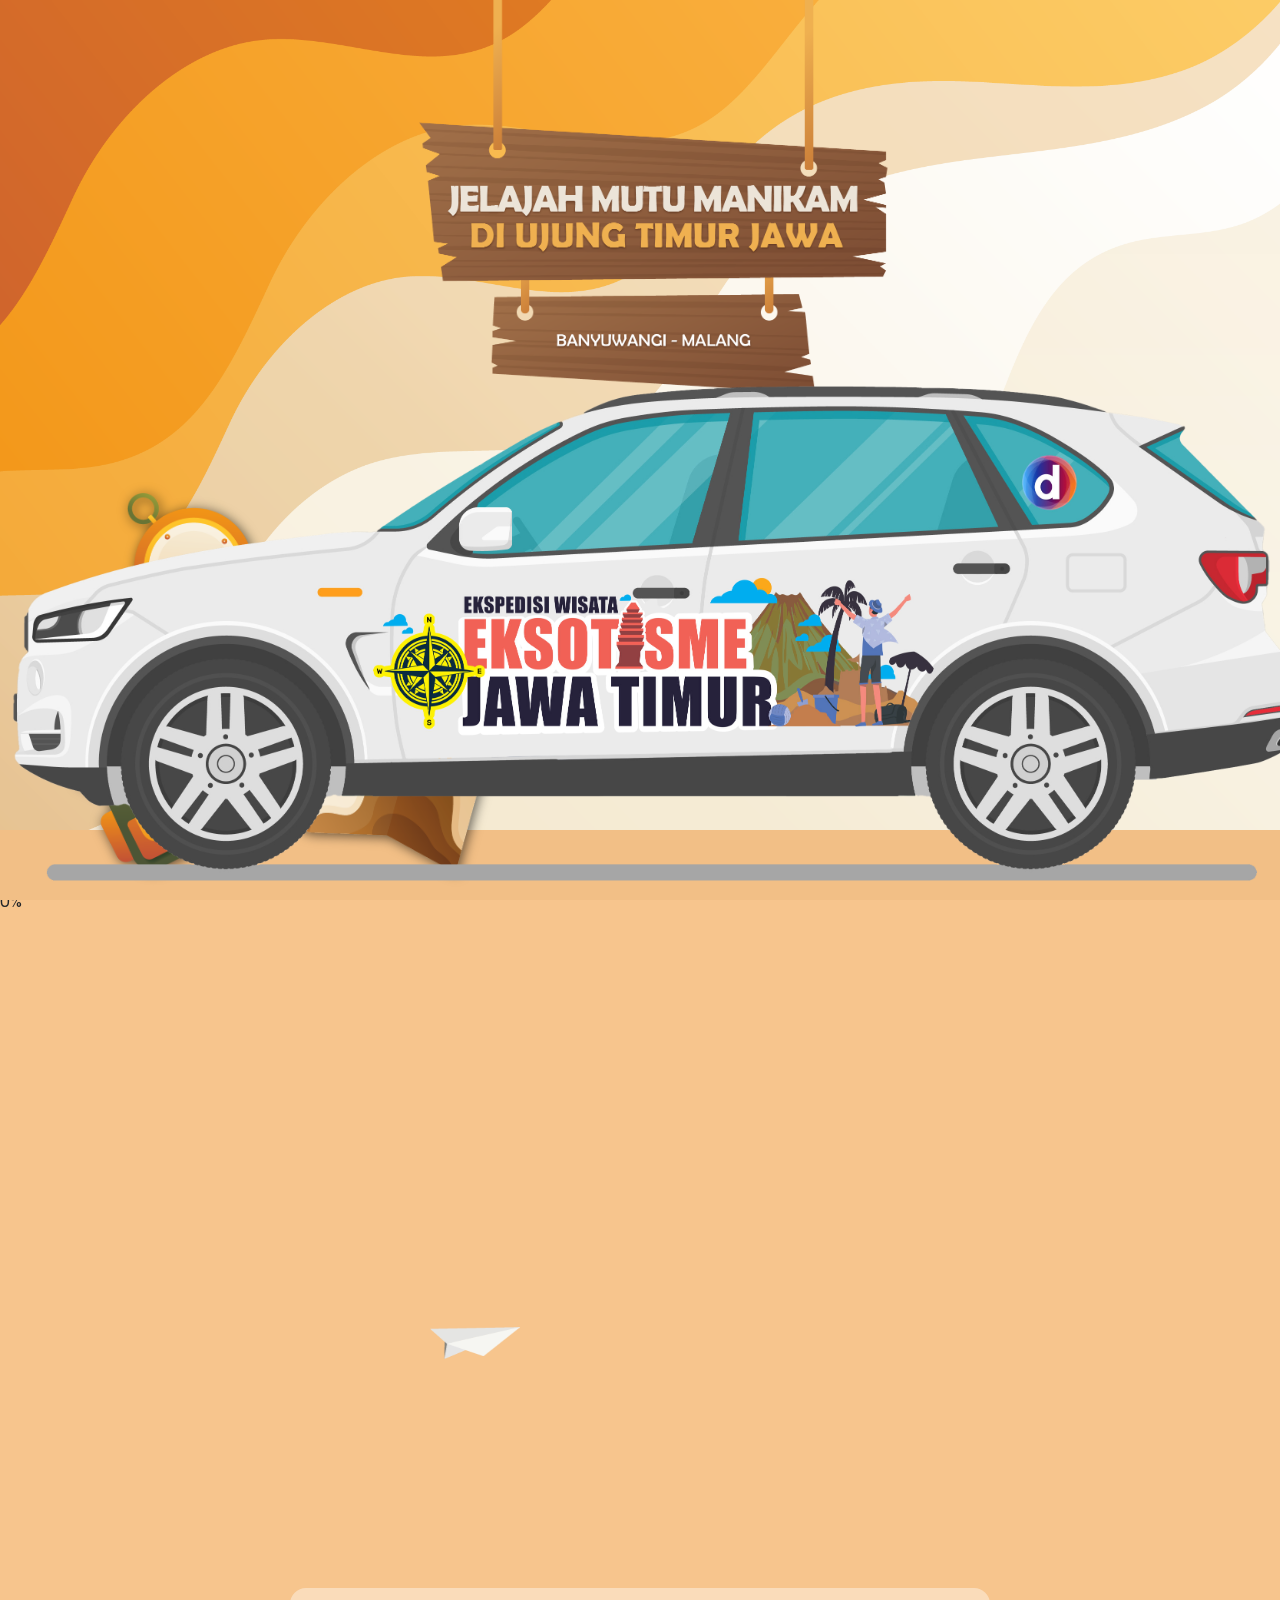
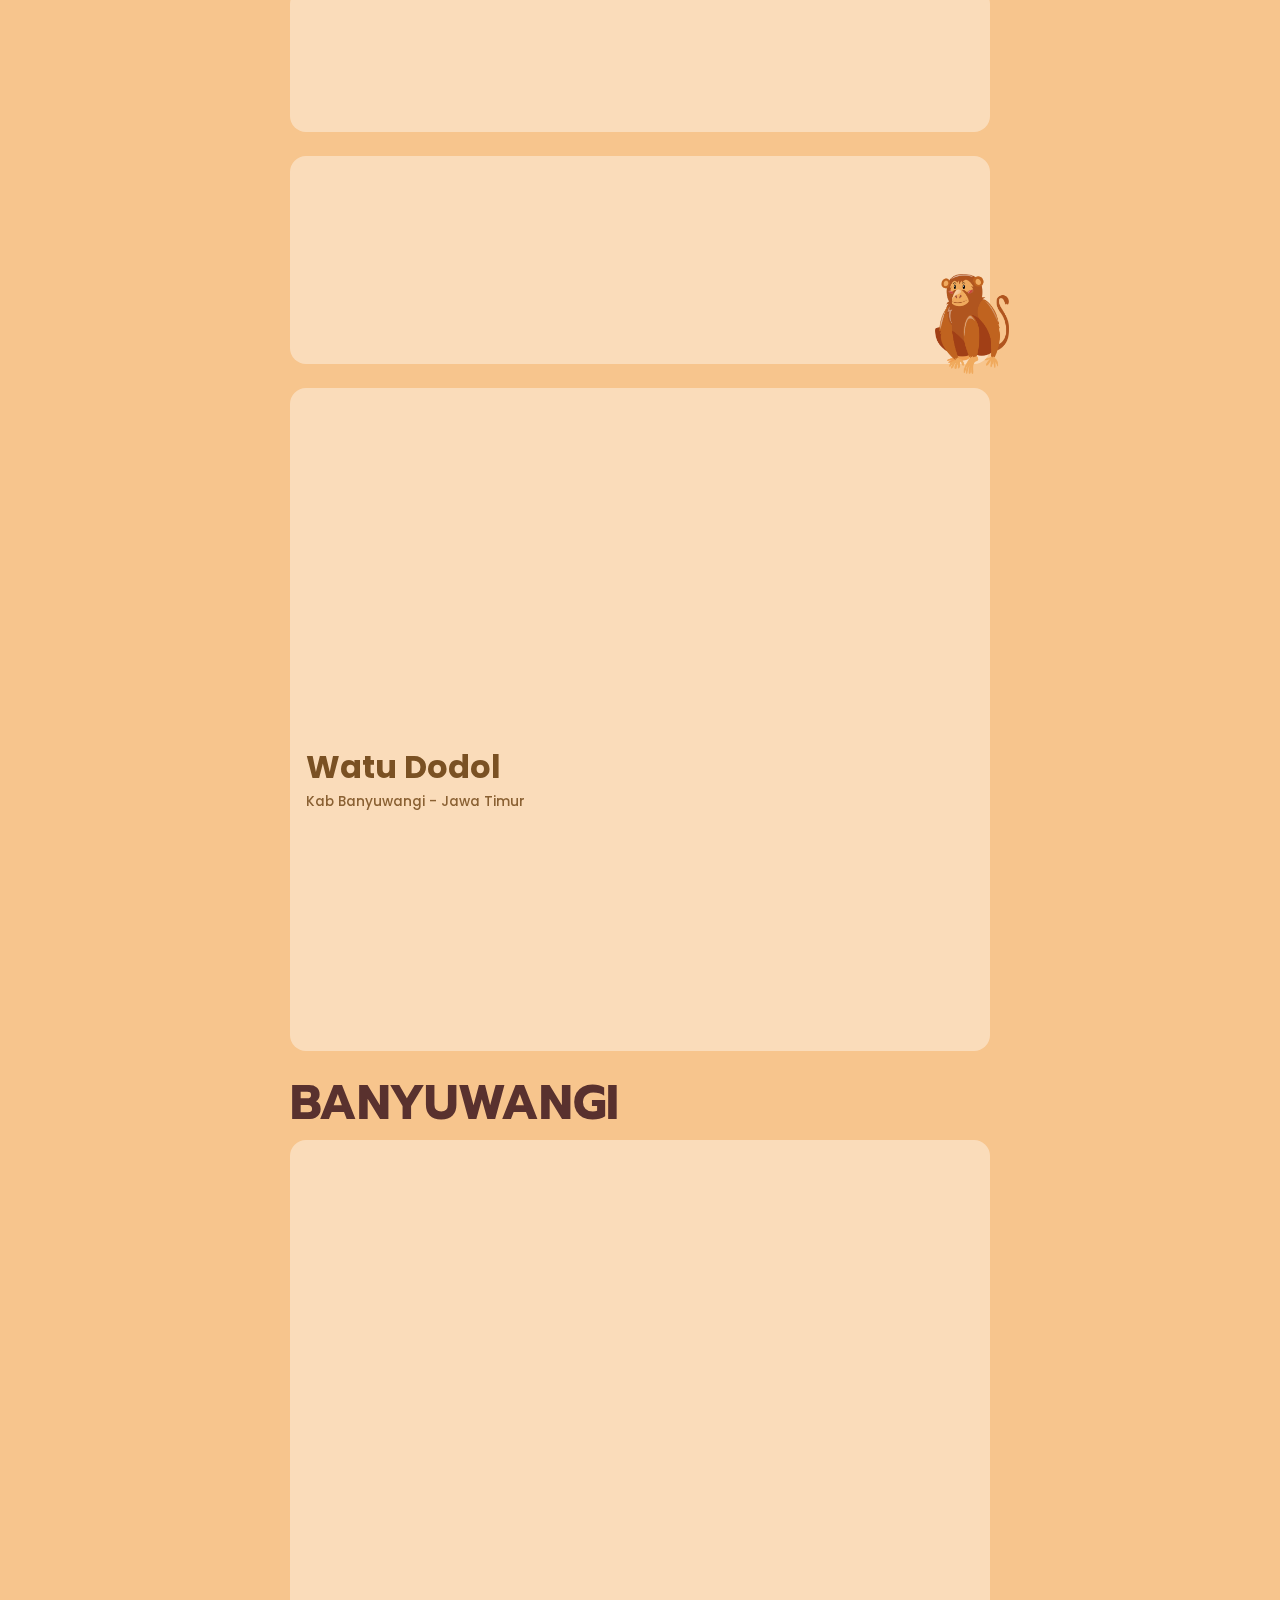
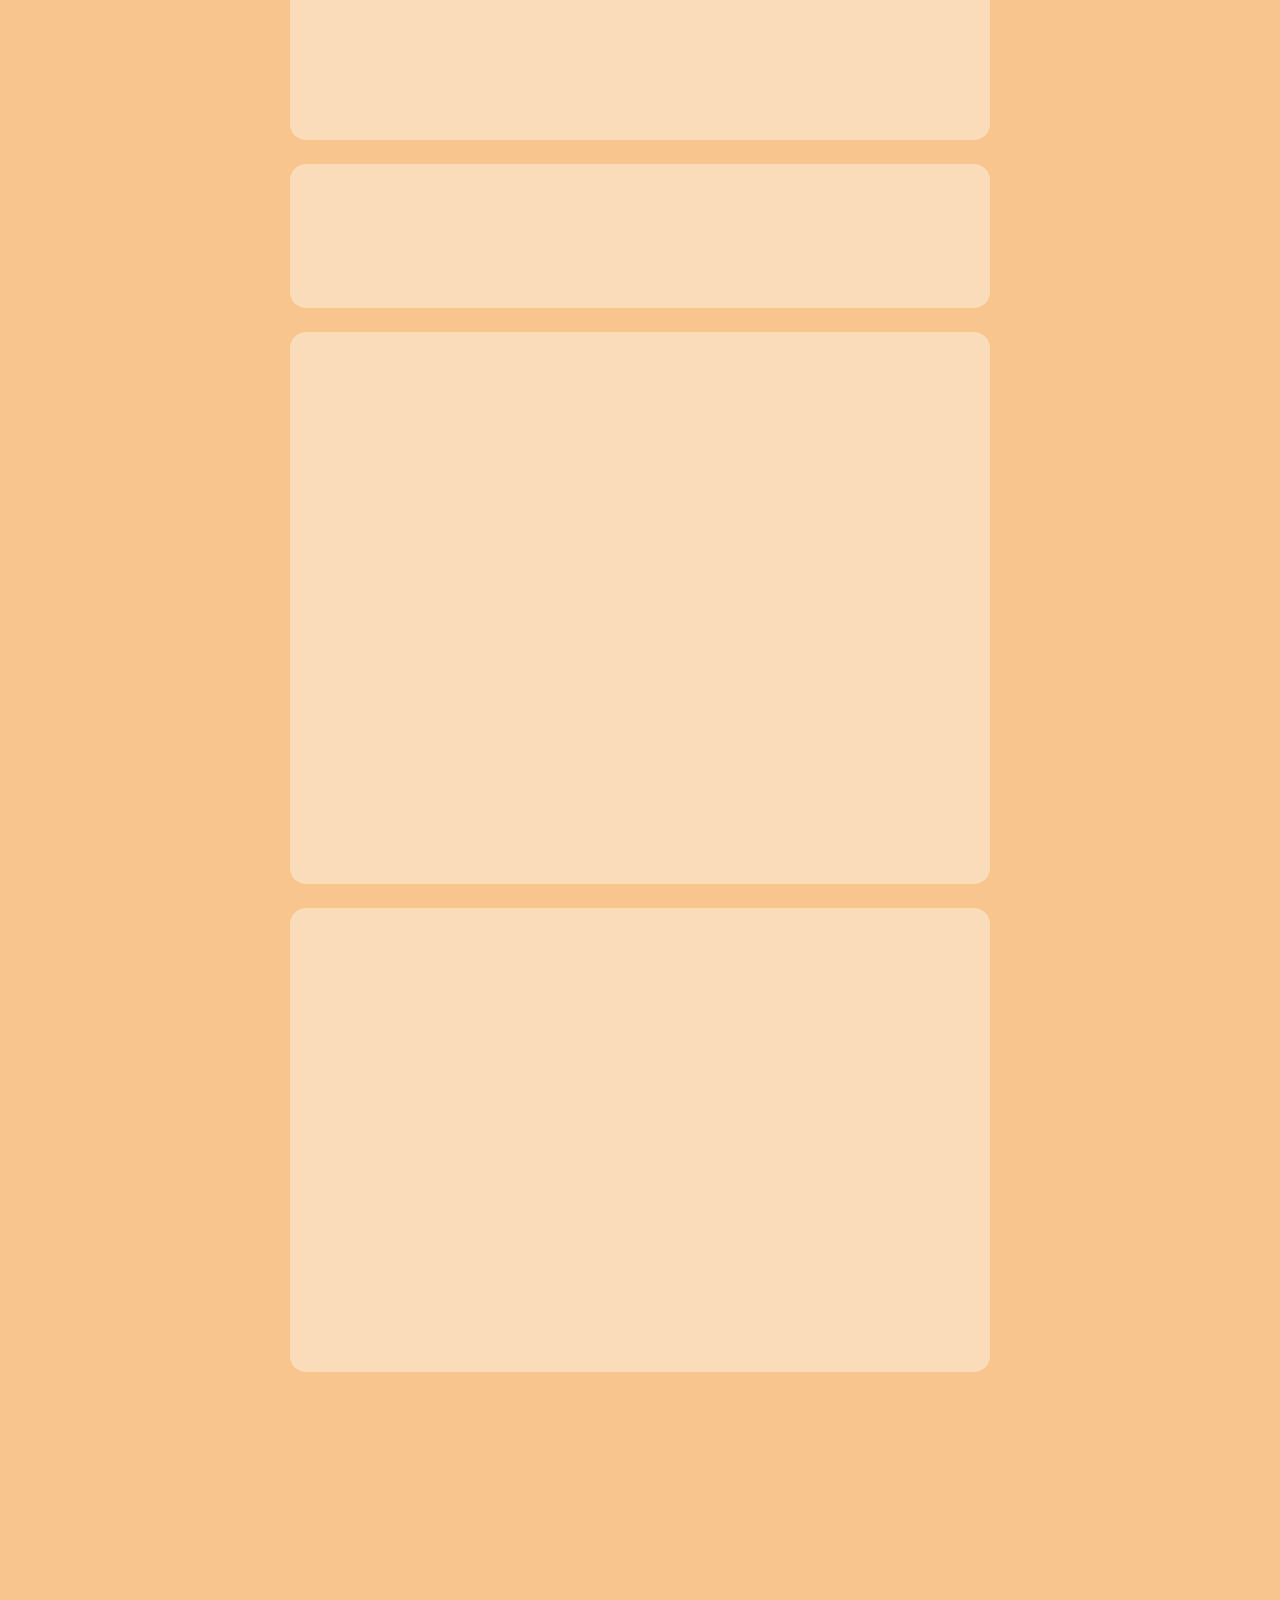
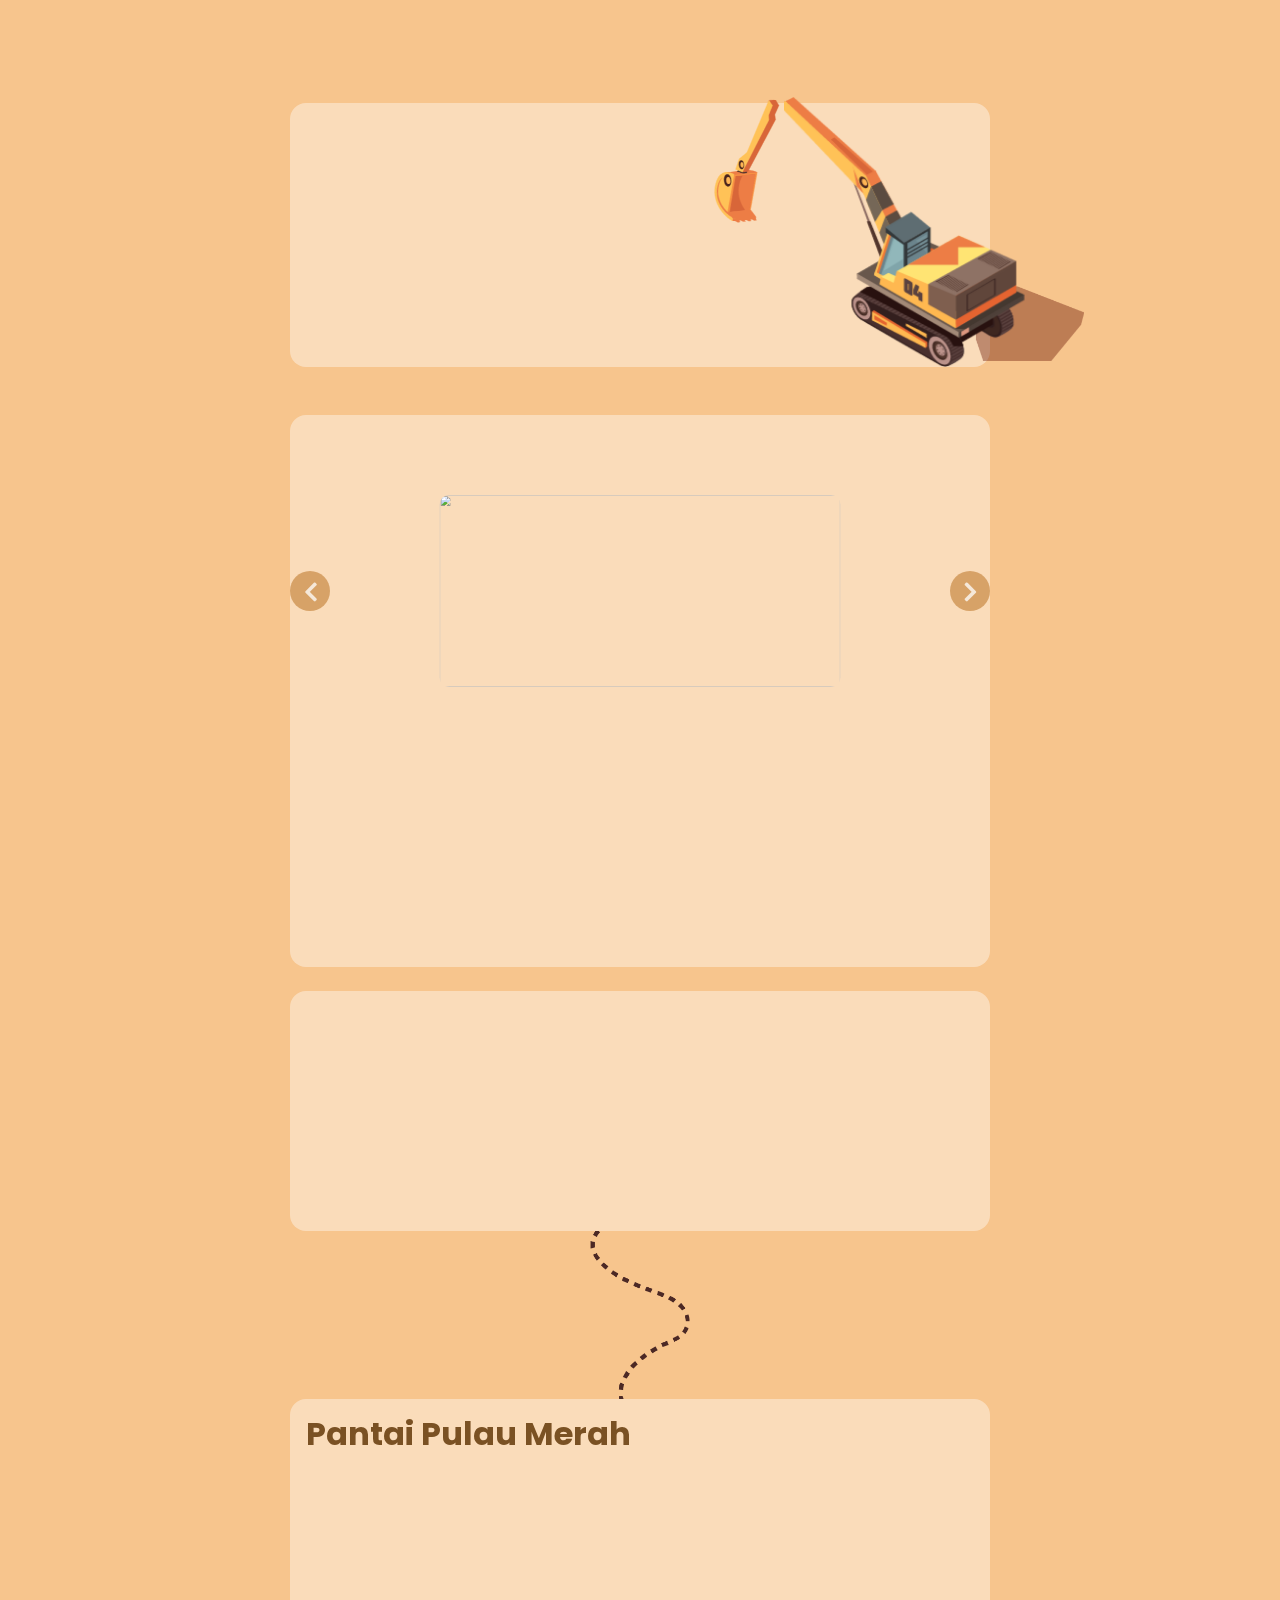
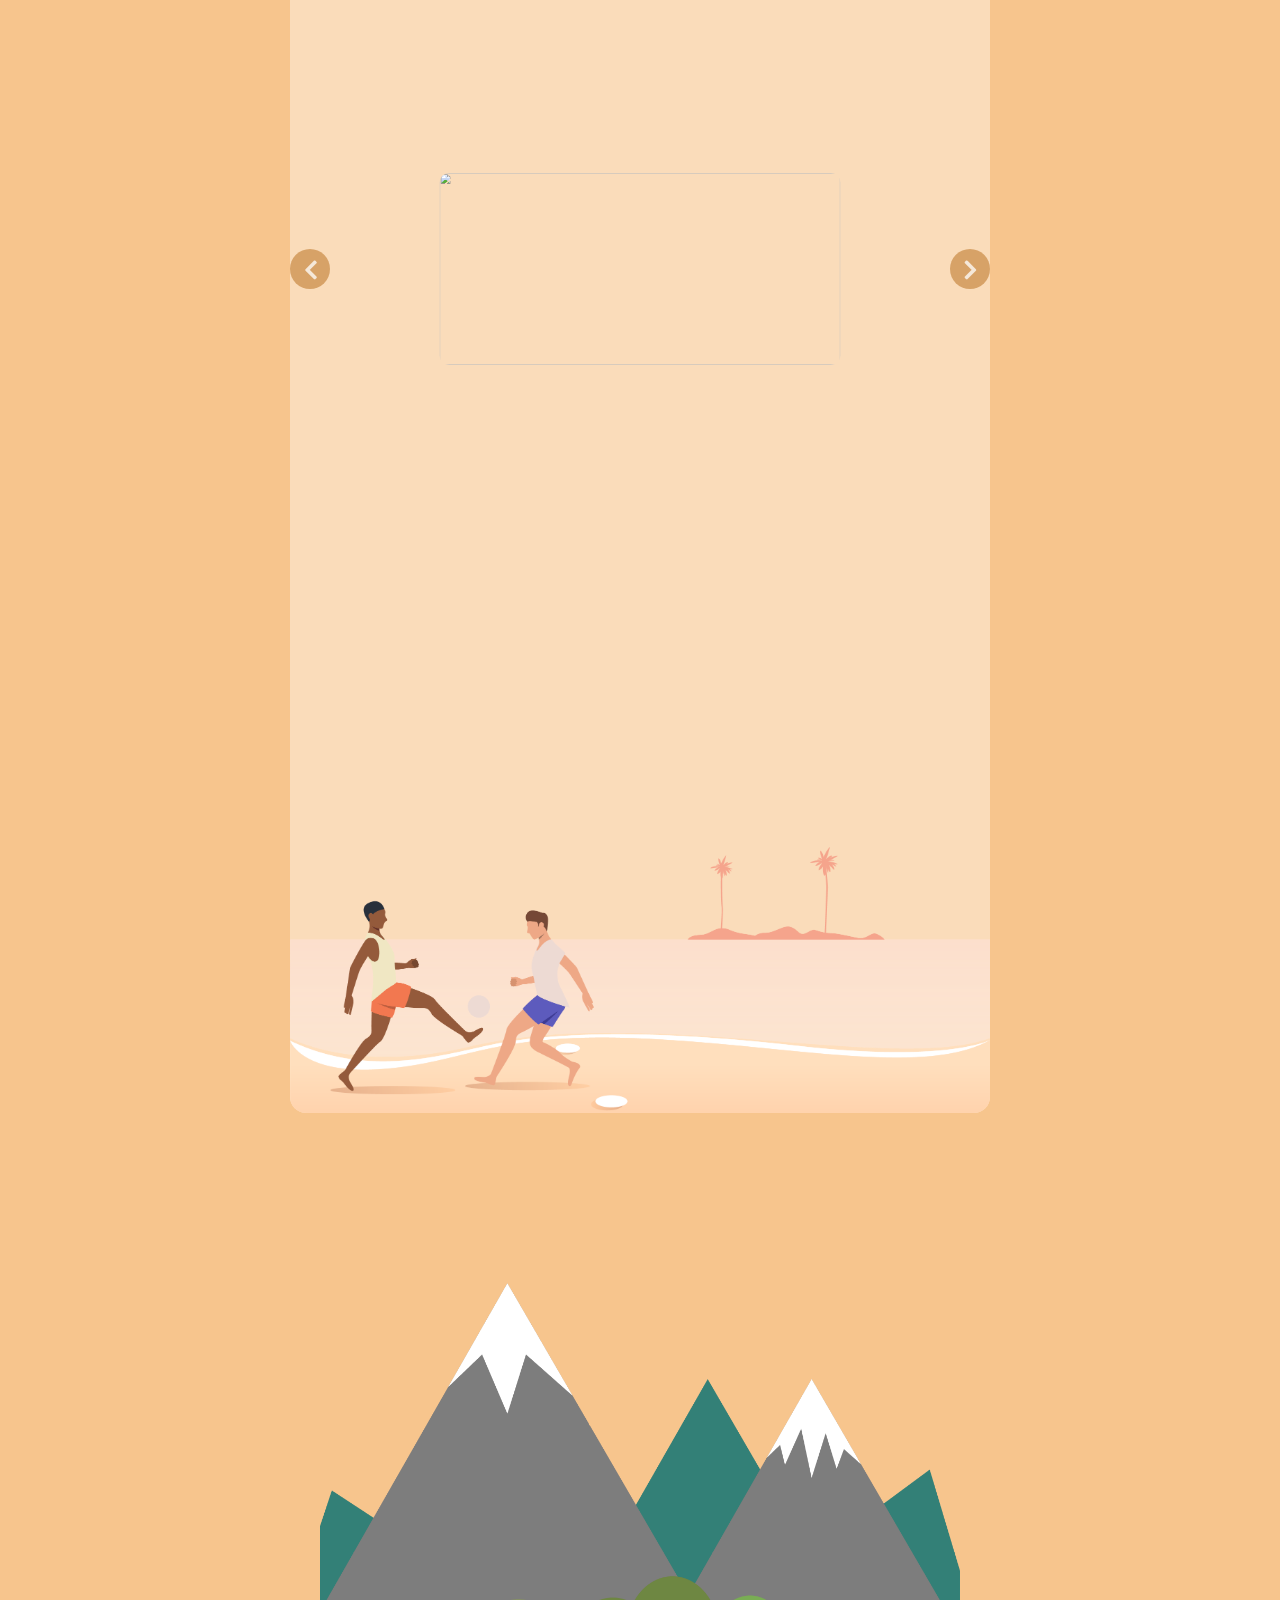
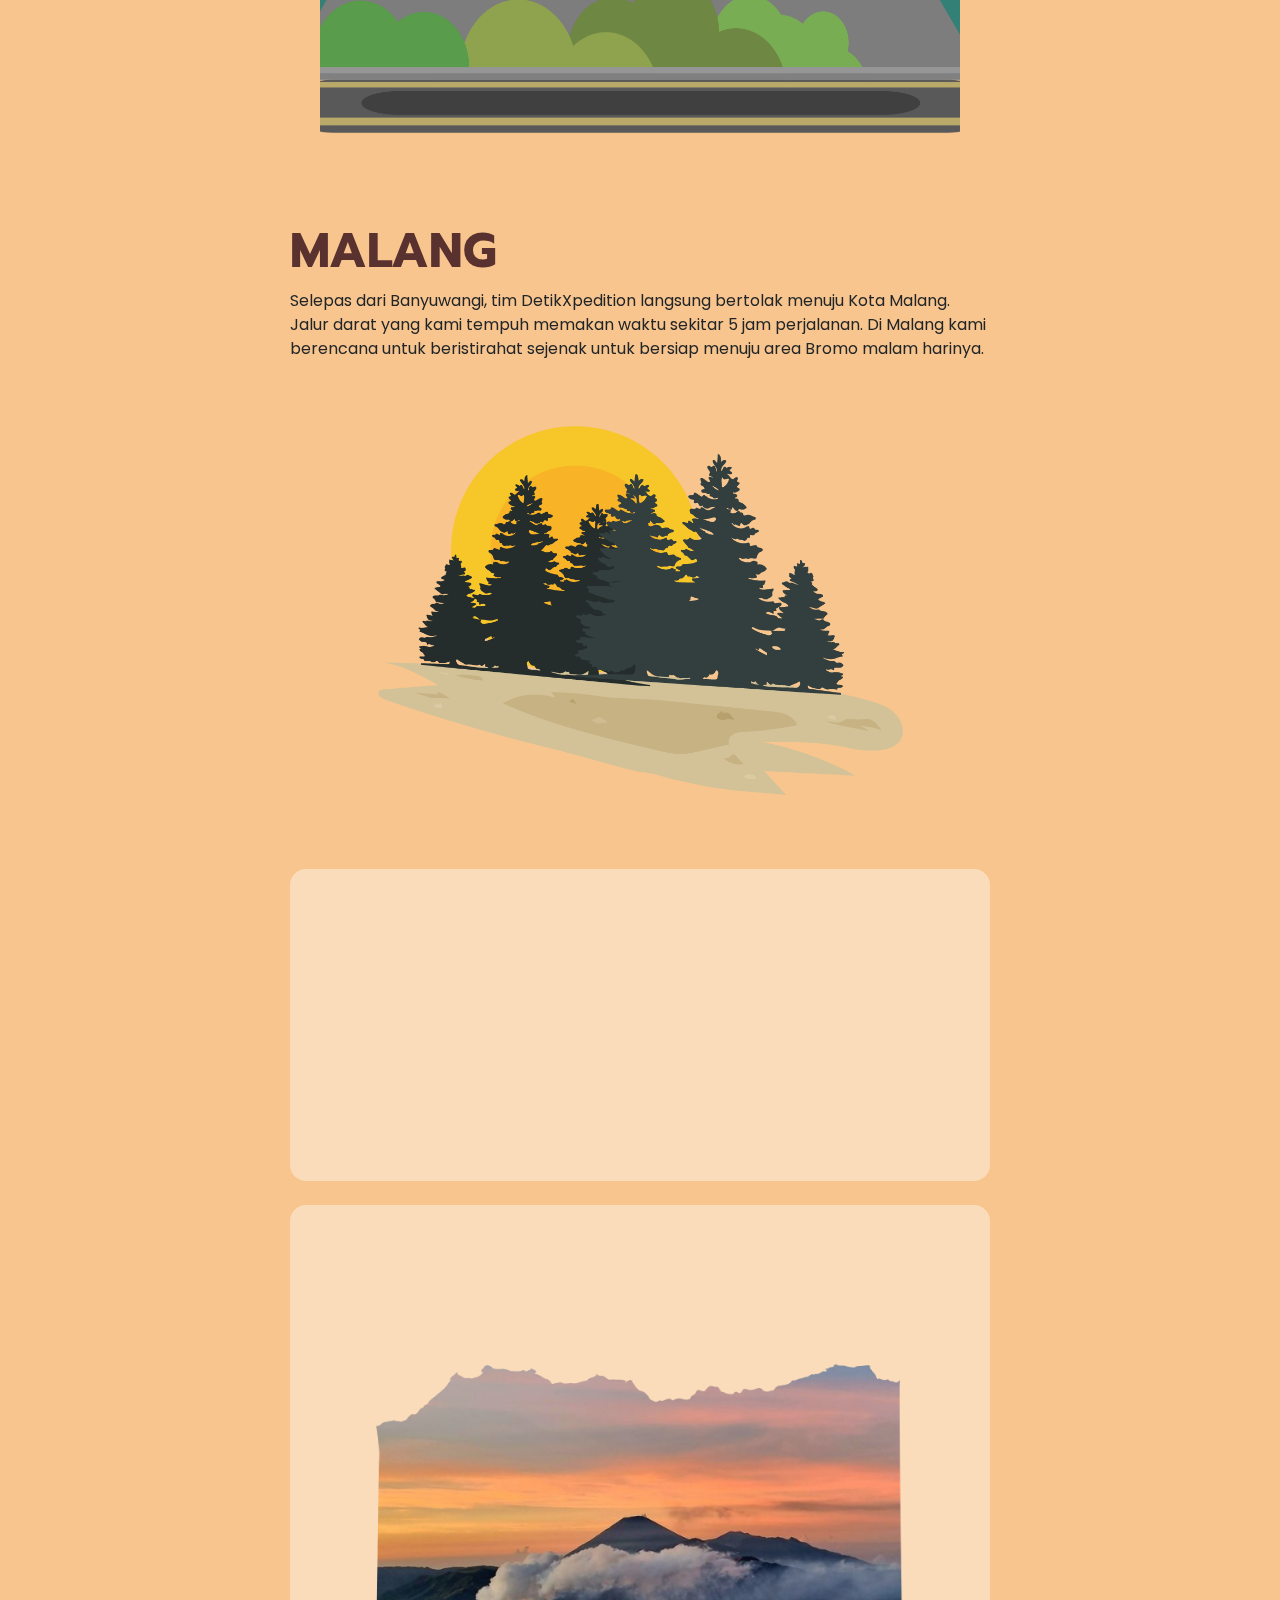
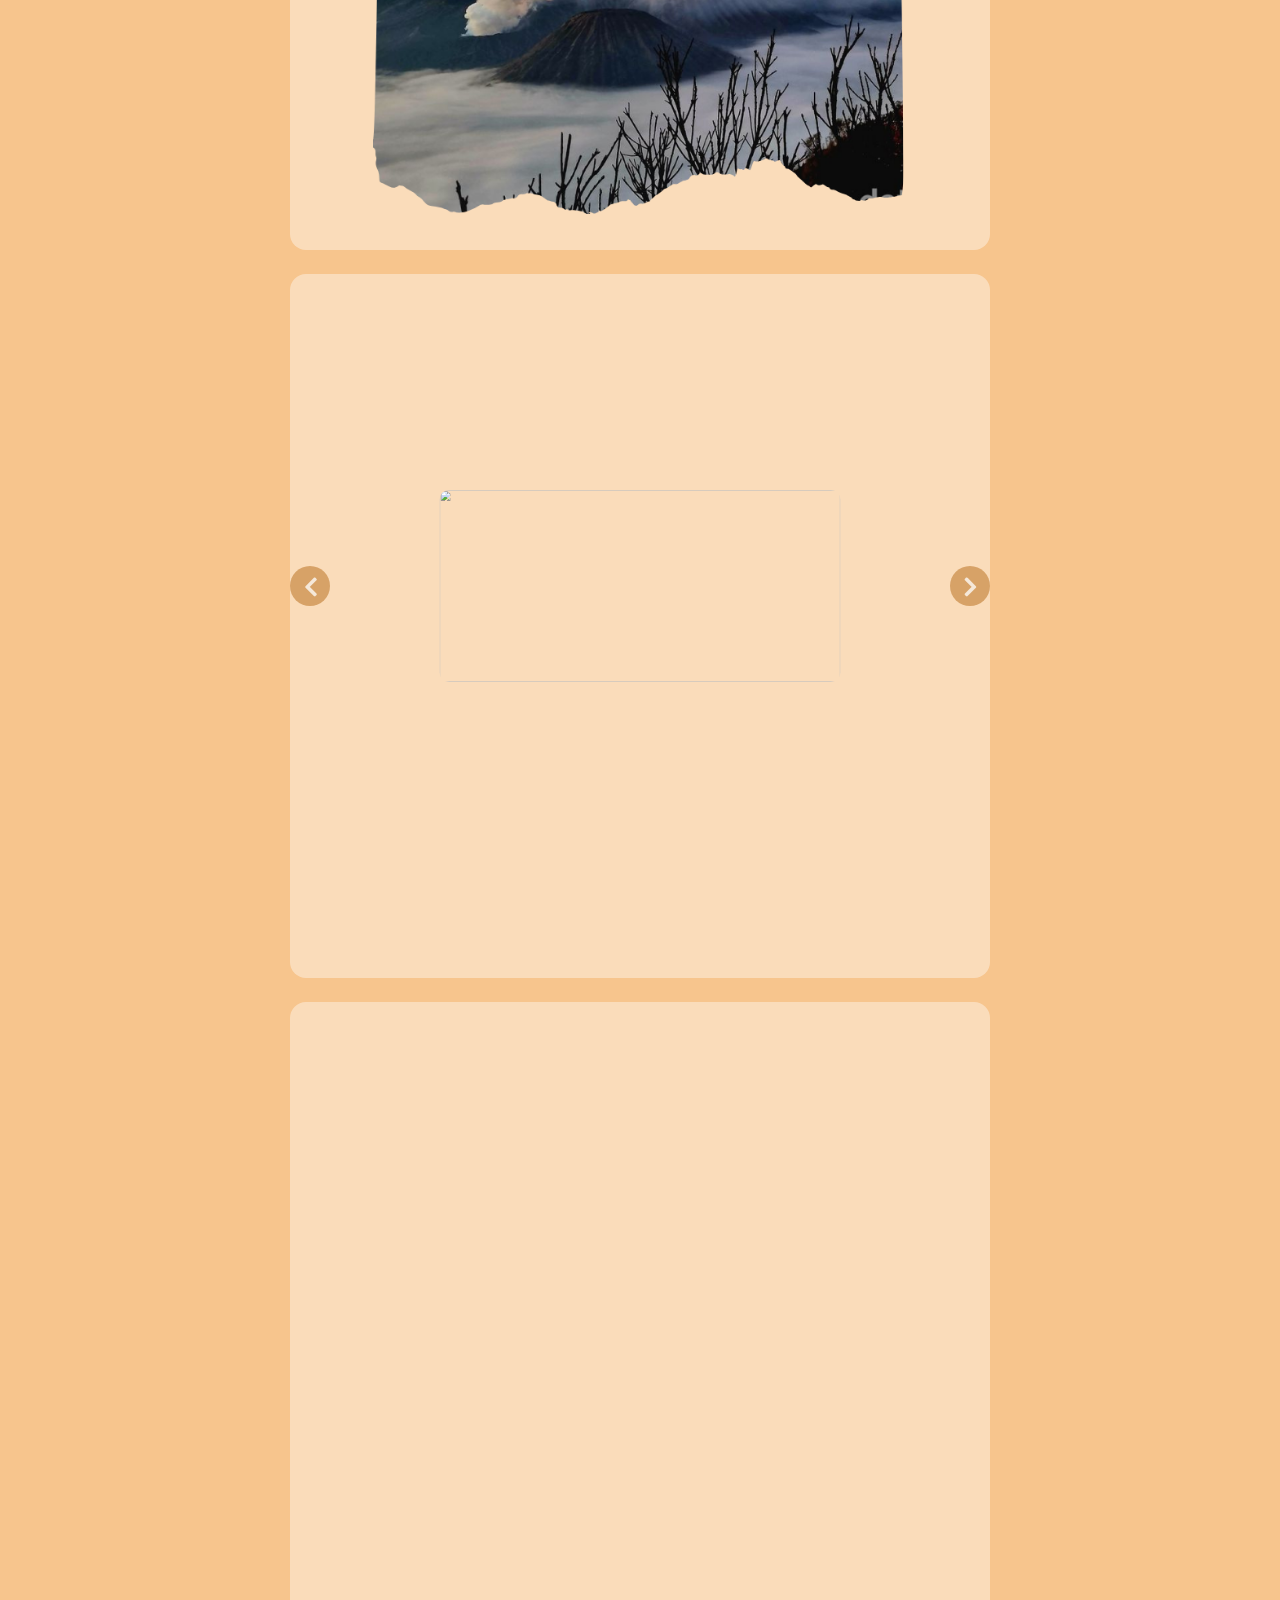
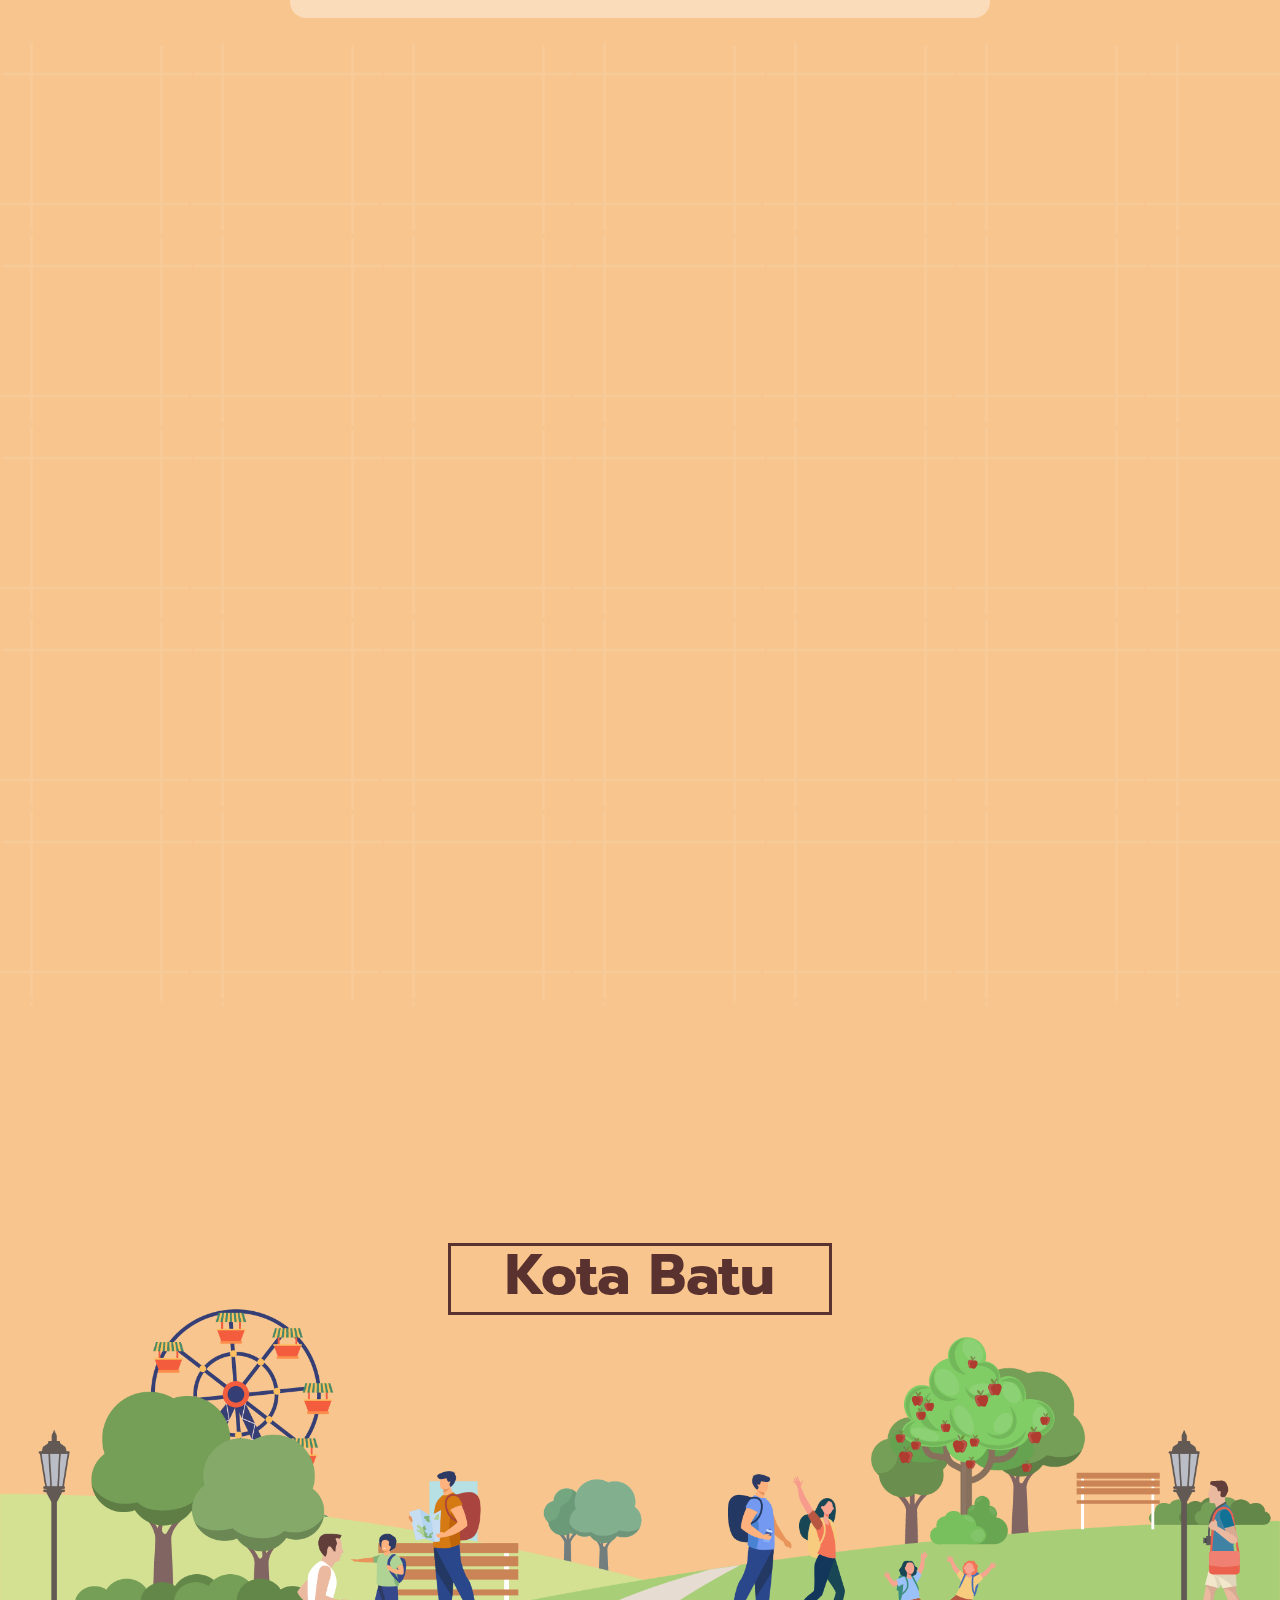
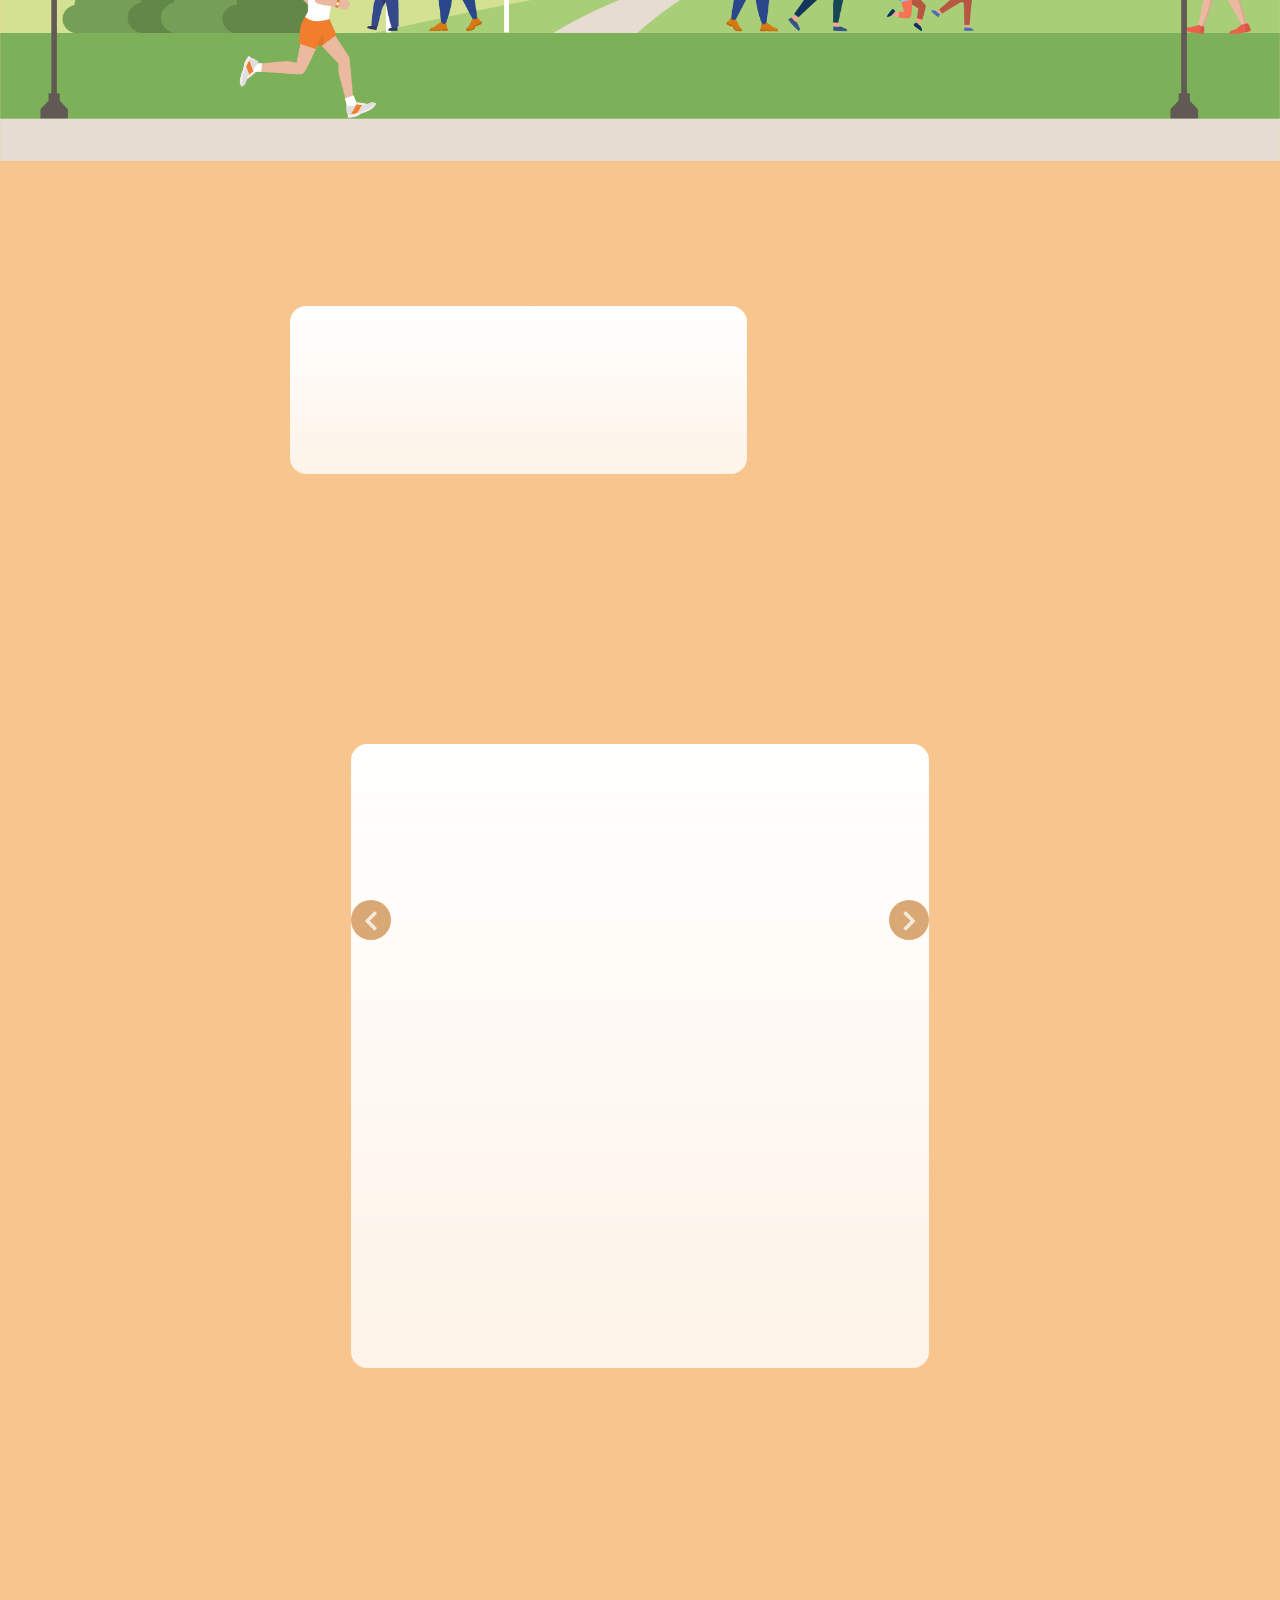
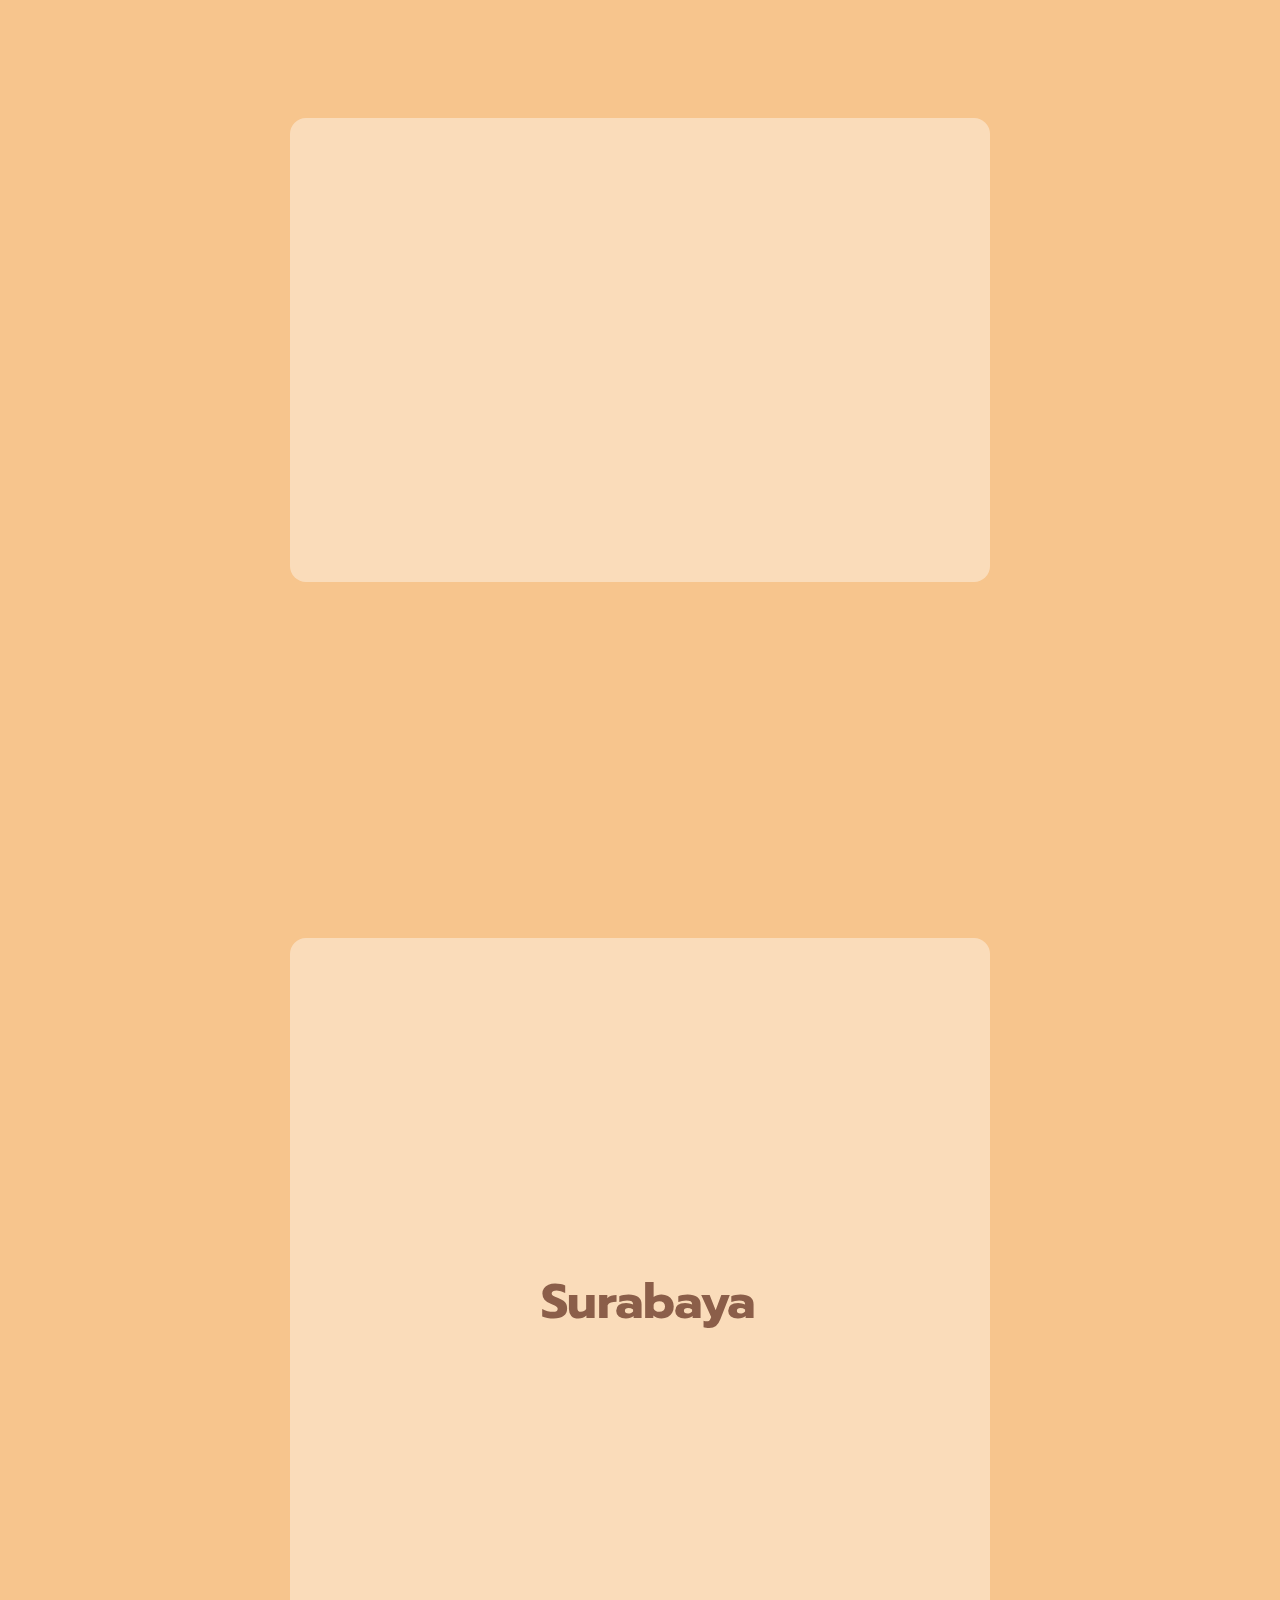
==== commit f43079ad: "frf" ====
--- a/ref.html
+++ b/ref.html
@@ -408,8 +408,8 @@
 
                             <div class="hello pb-100">
                                 <h4>Pantai Pulau Merah</h4>
-                                <h5 class="sml">Kab Banyuwangi - Jawa
-                                    Timur</h5>
+                                <!-- <h5 class="sml">Kab Banyuwangi - Jawa
+                                    Timur</h5> -->
 
                                 <!-- <div class="test-surfing">
                                     <img src="img/test-surfing.png" alt>
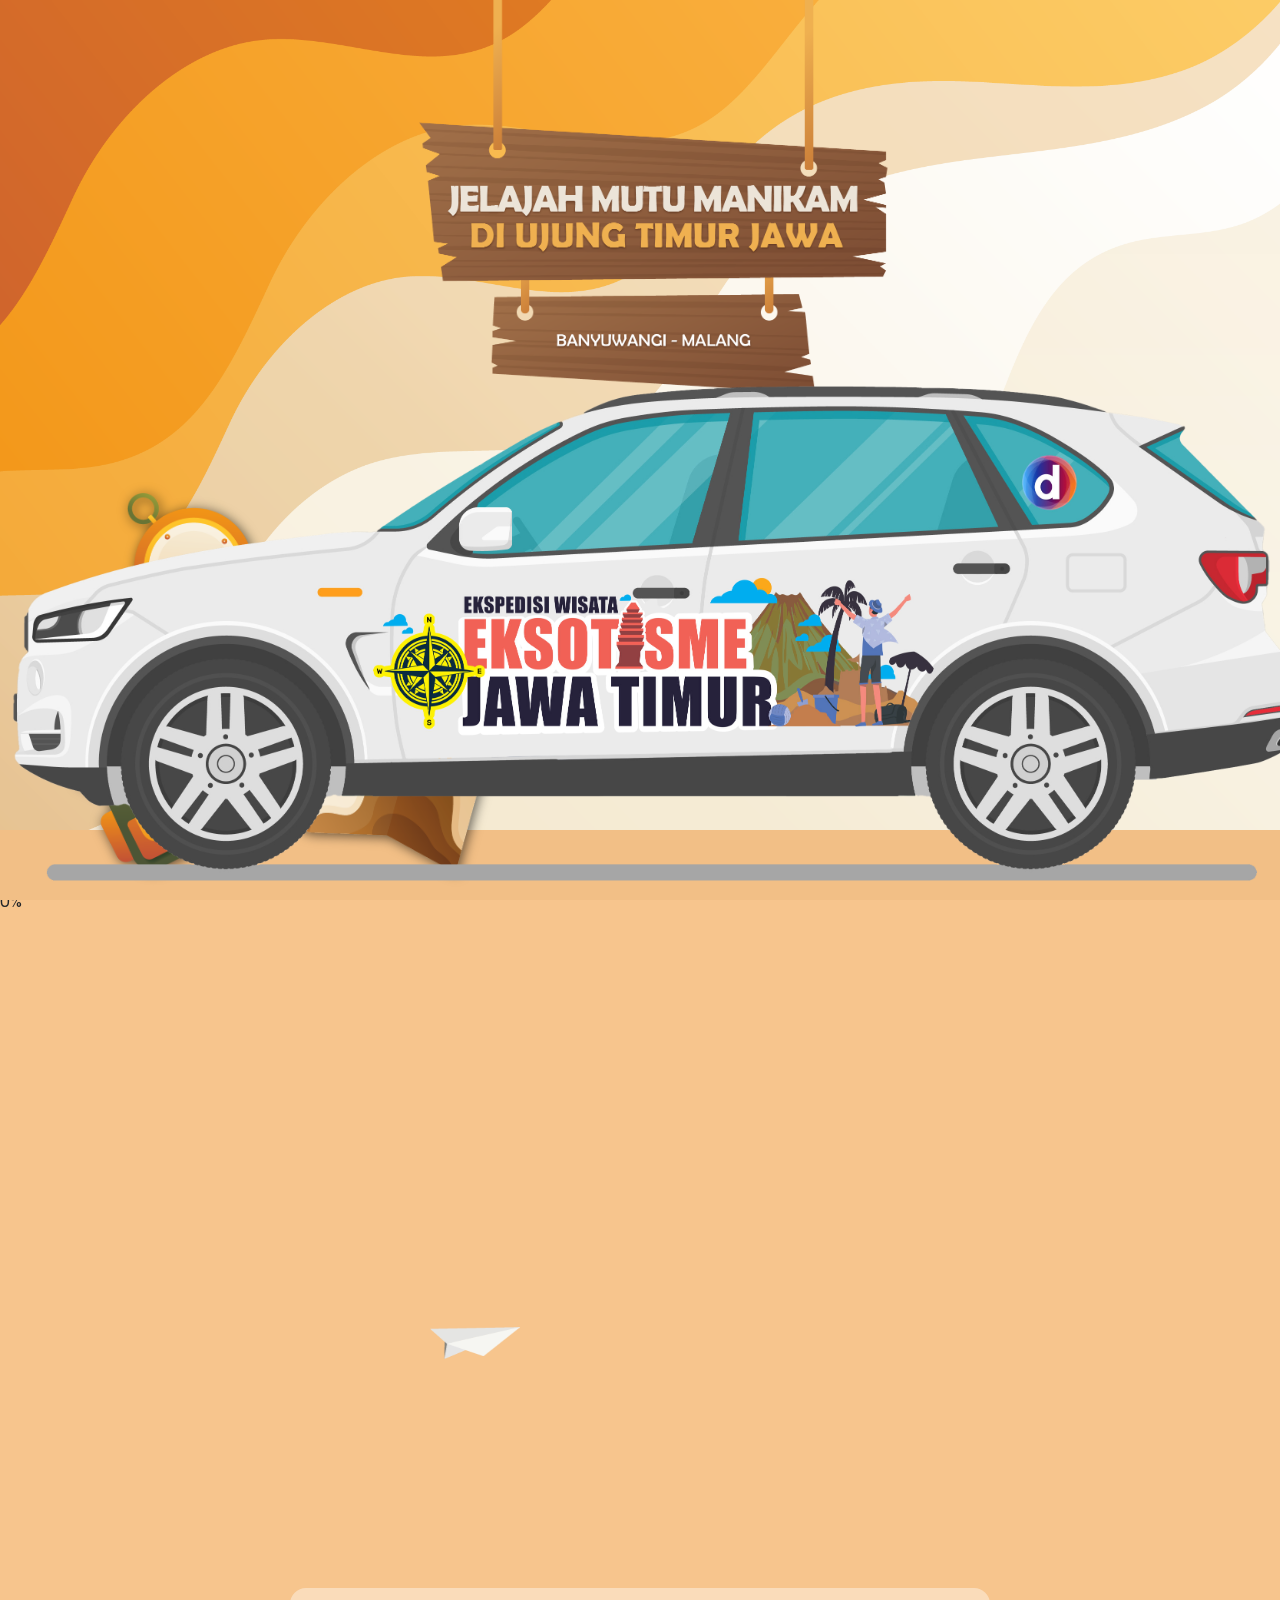
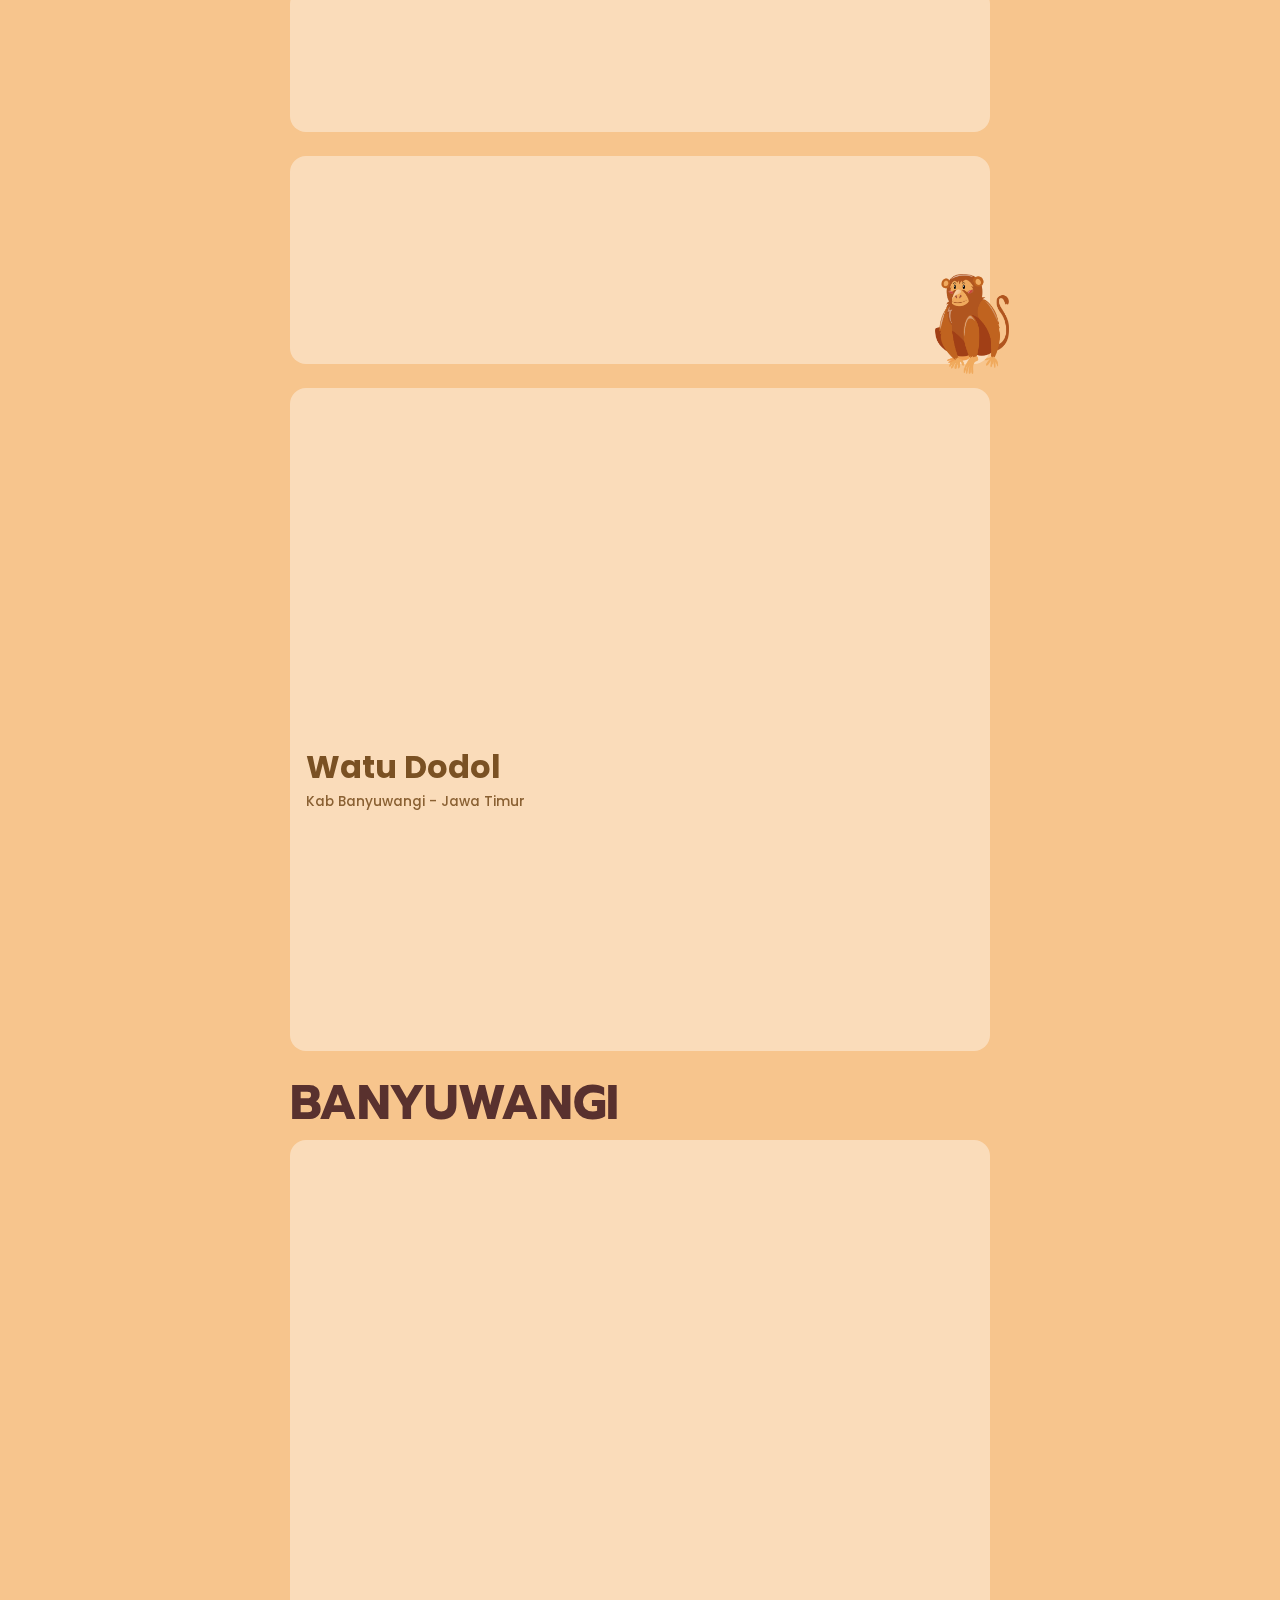
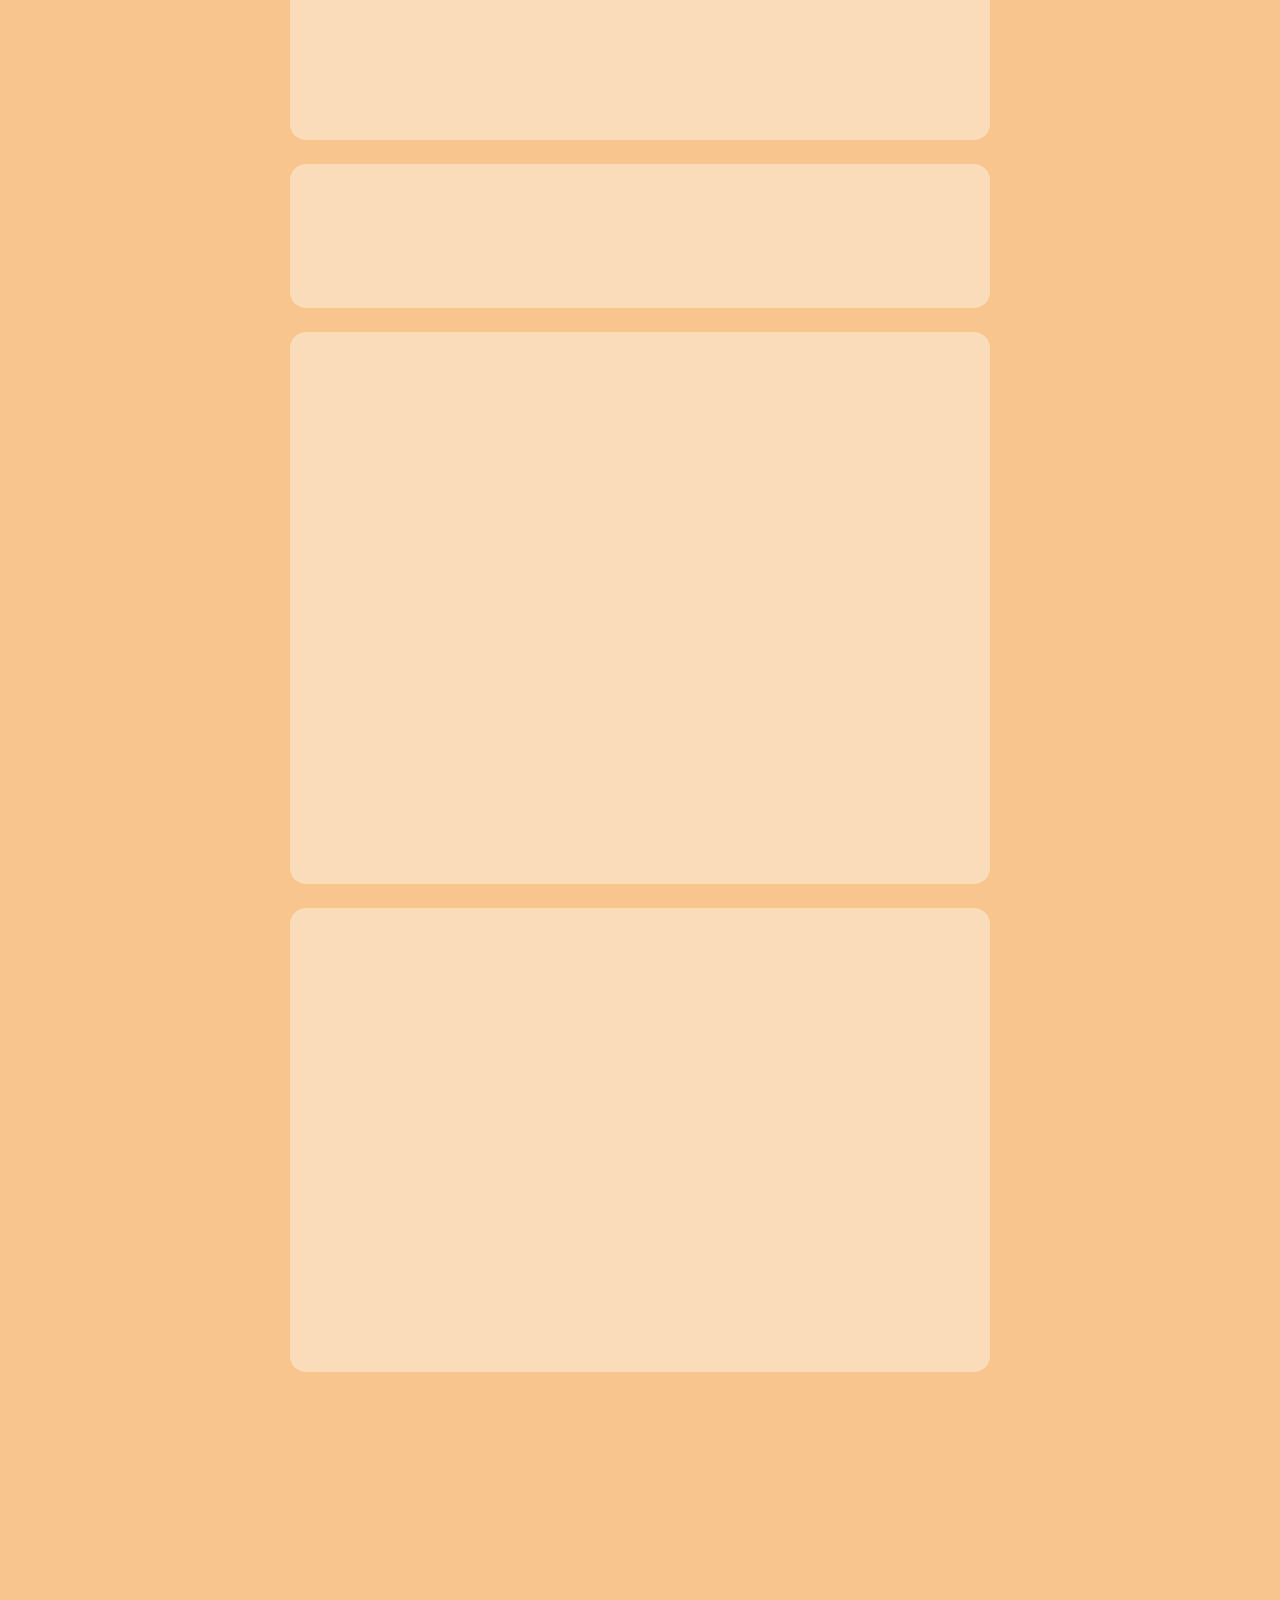
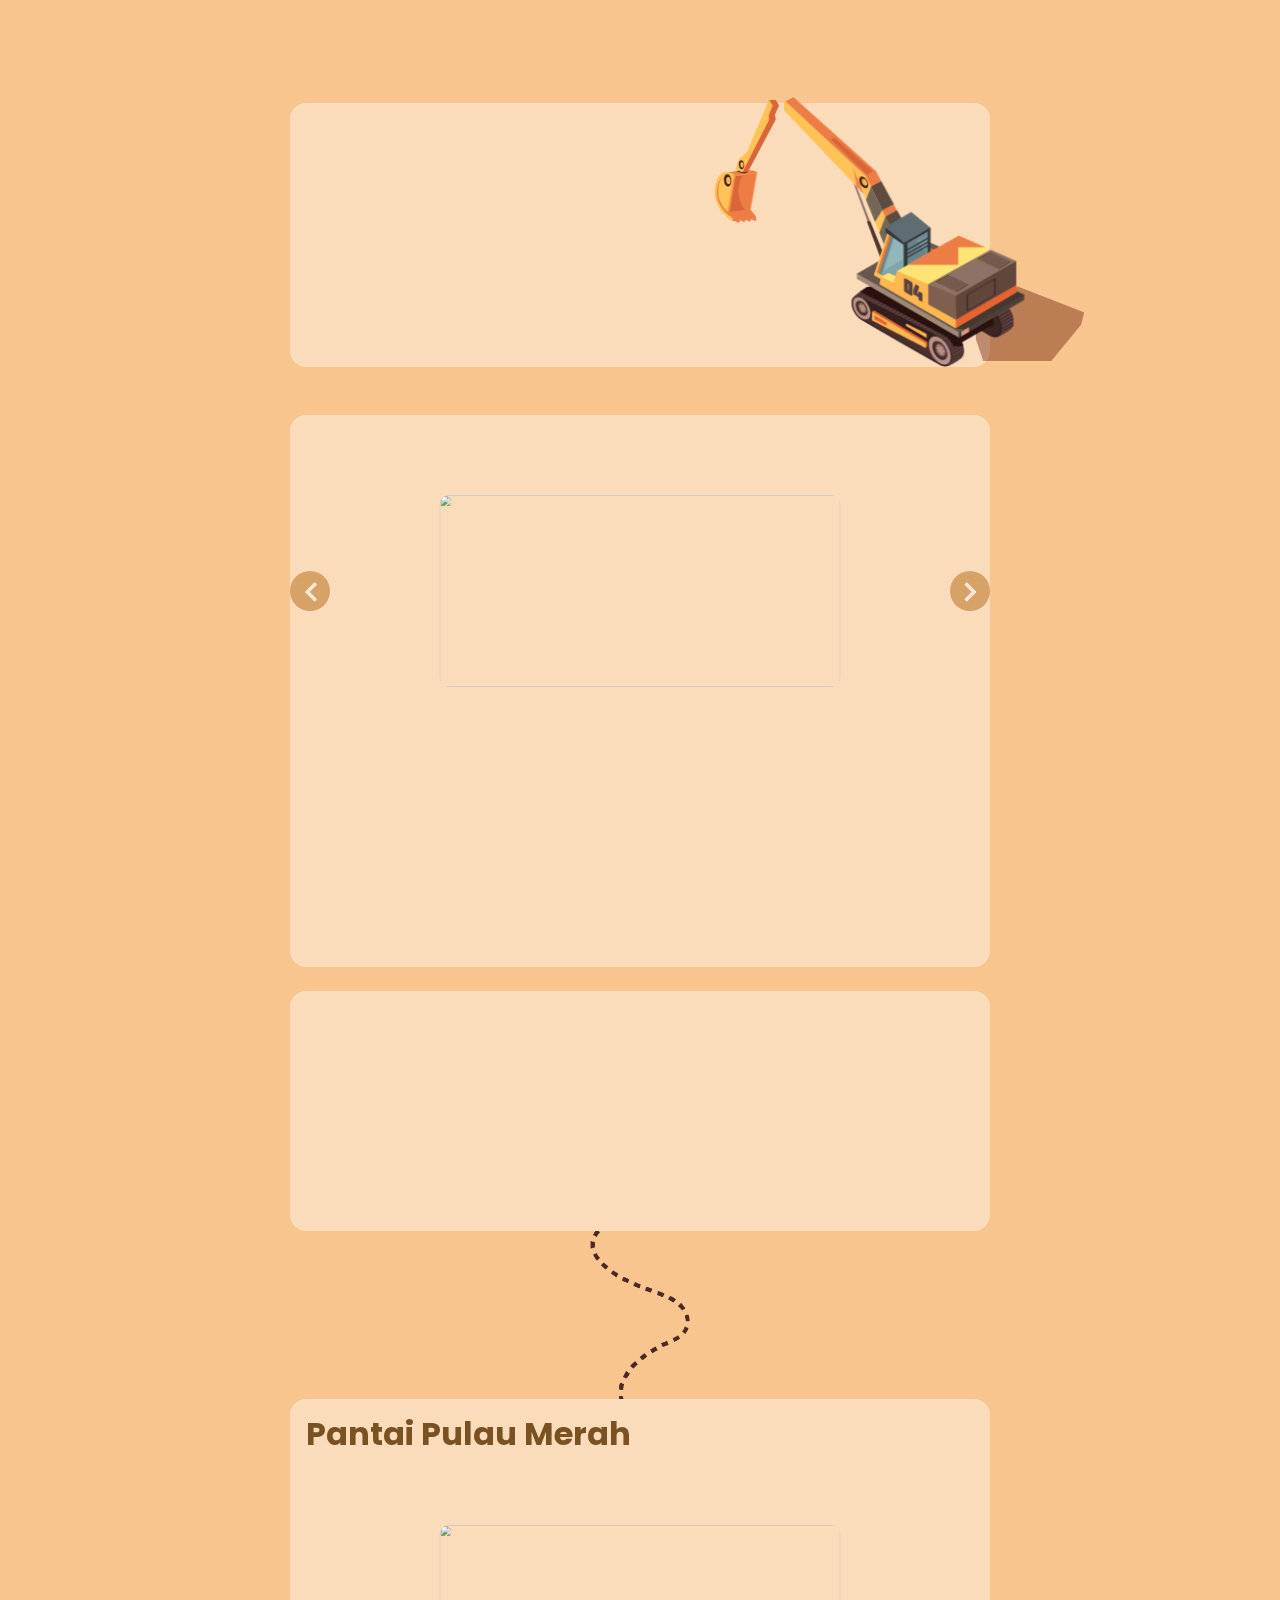
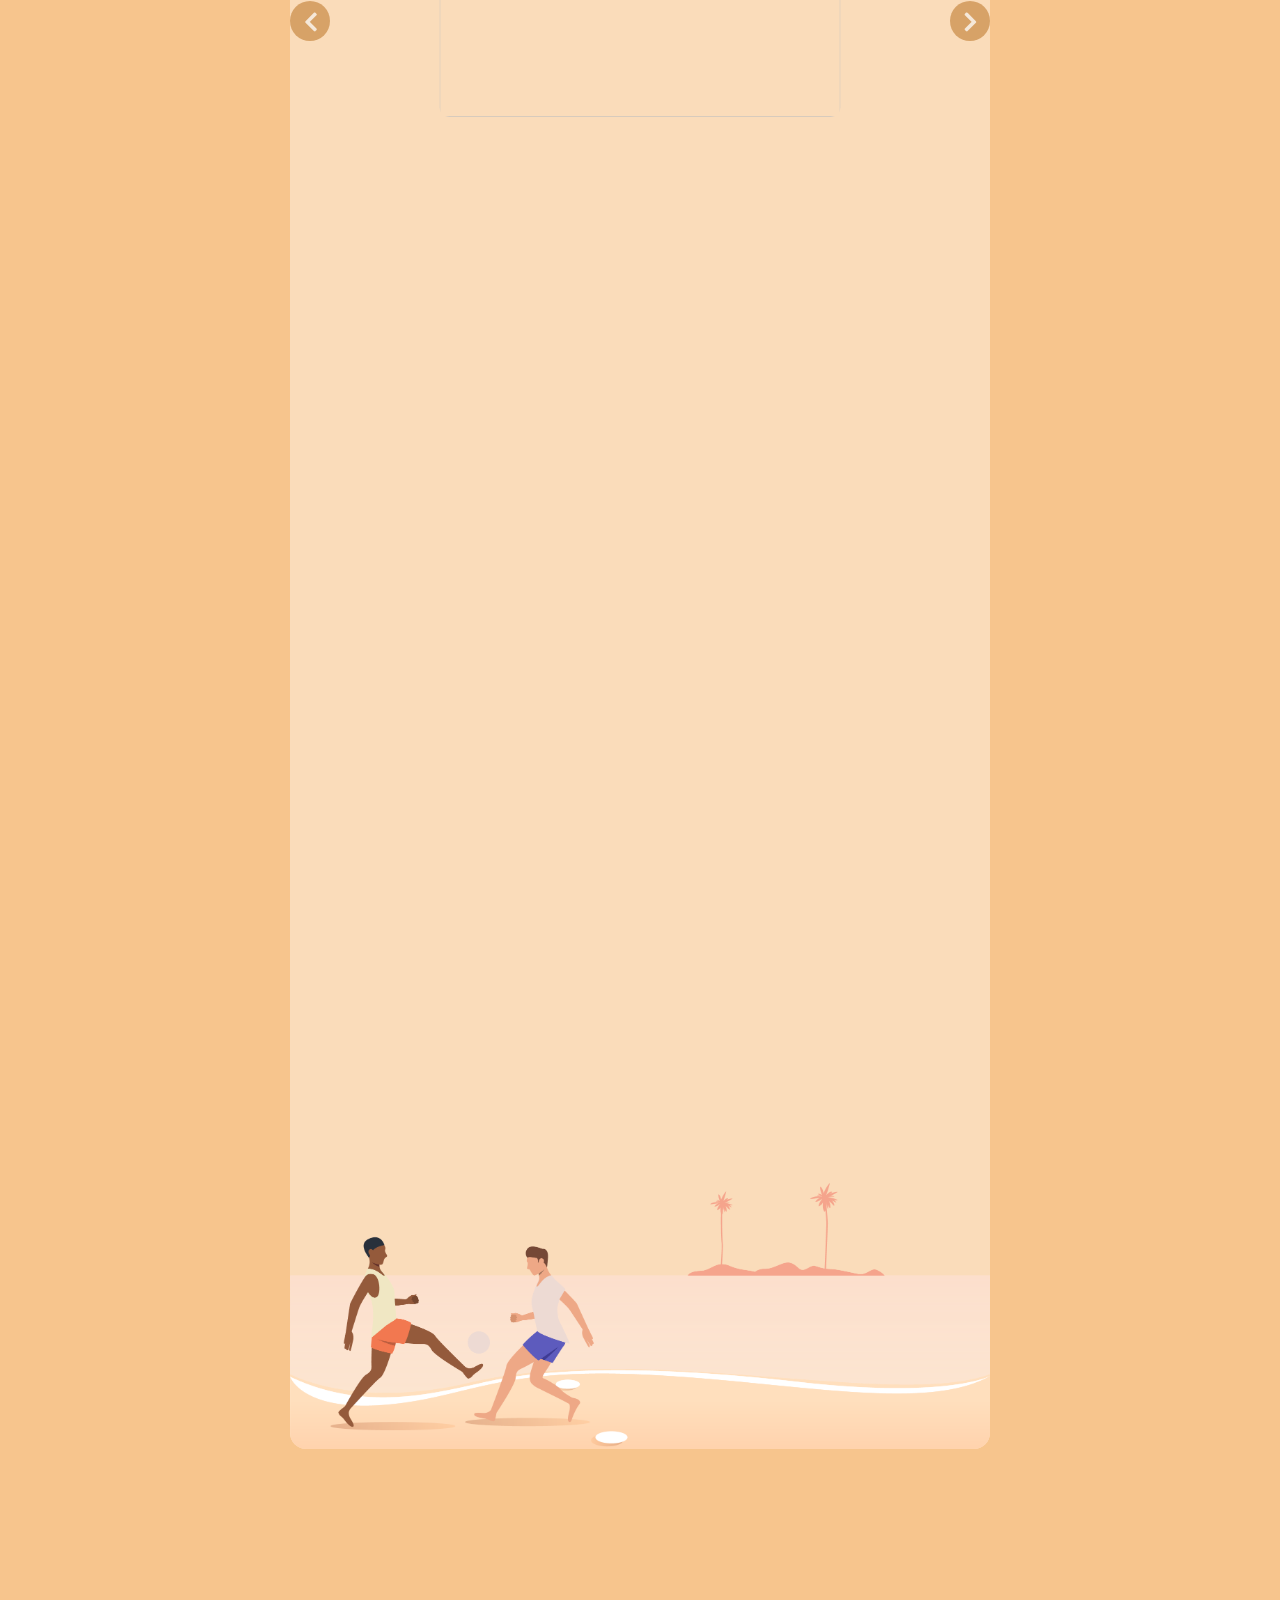
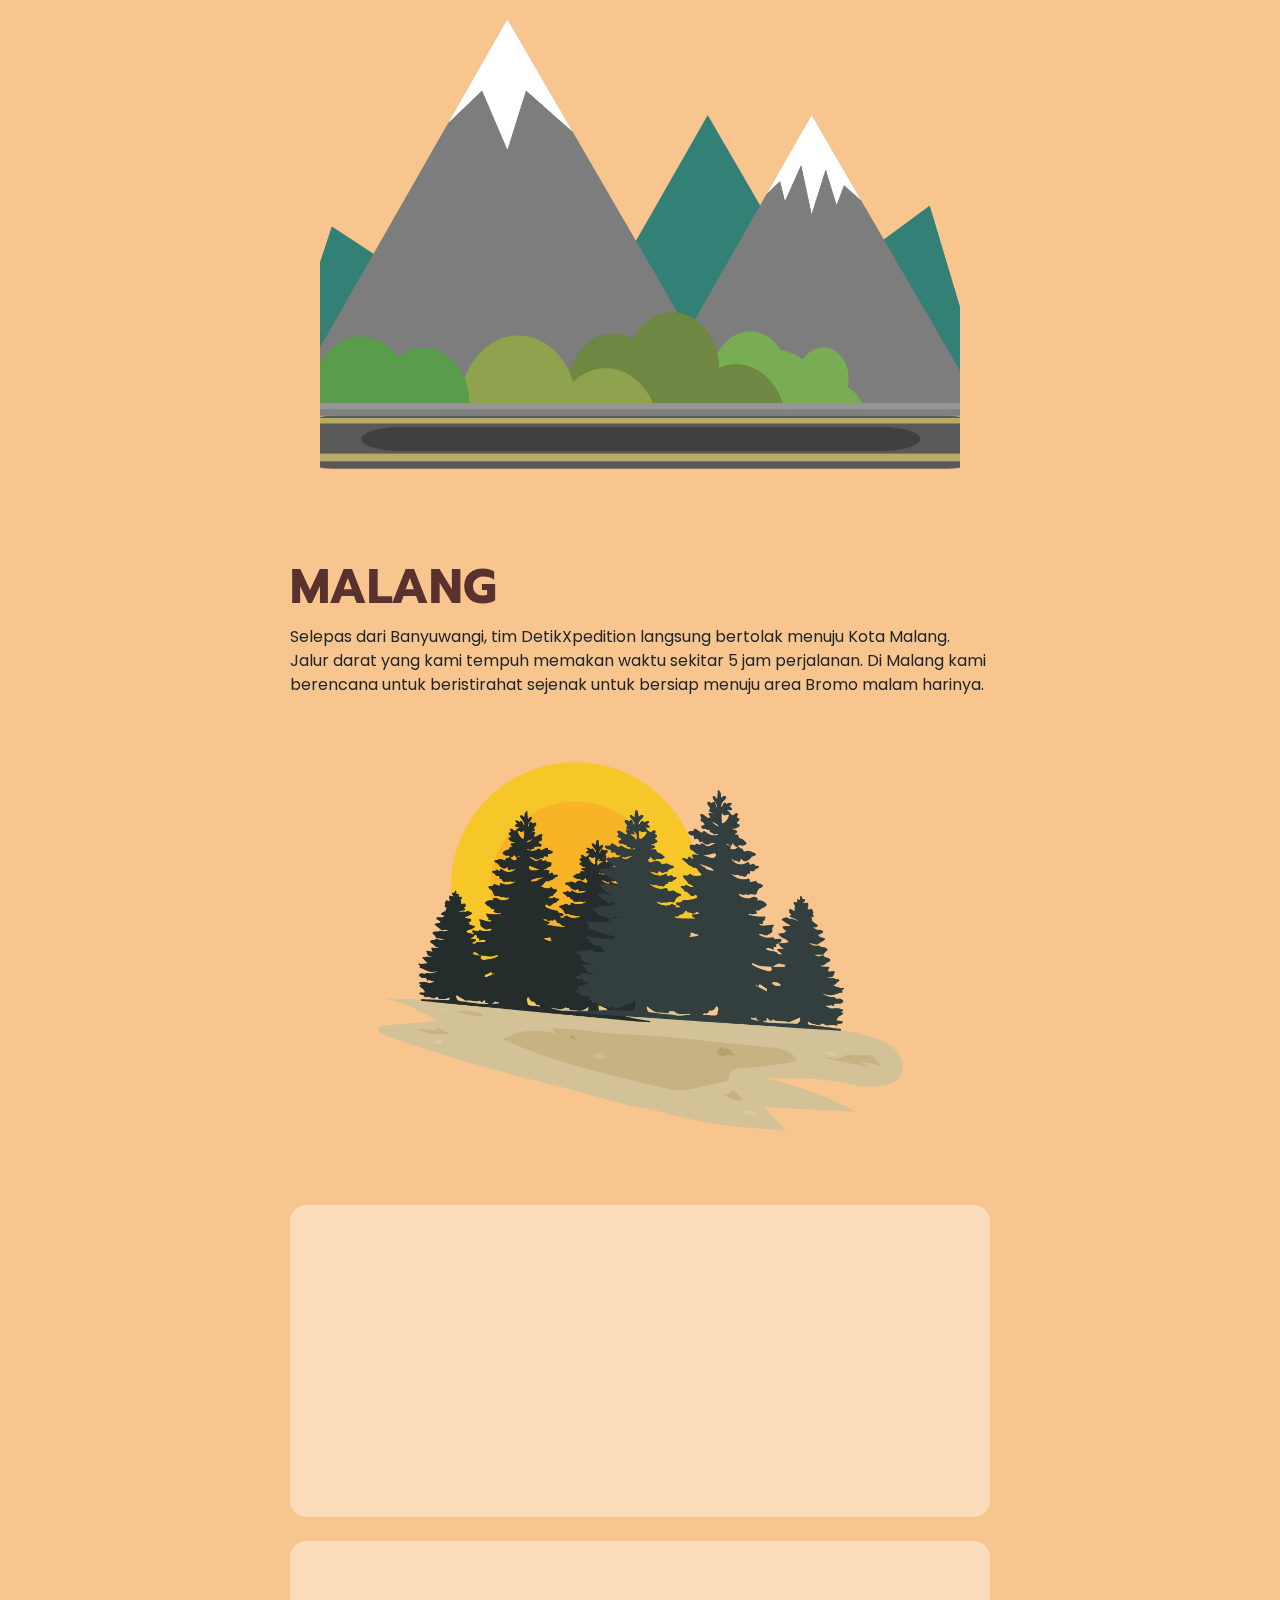
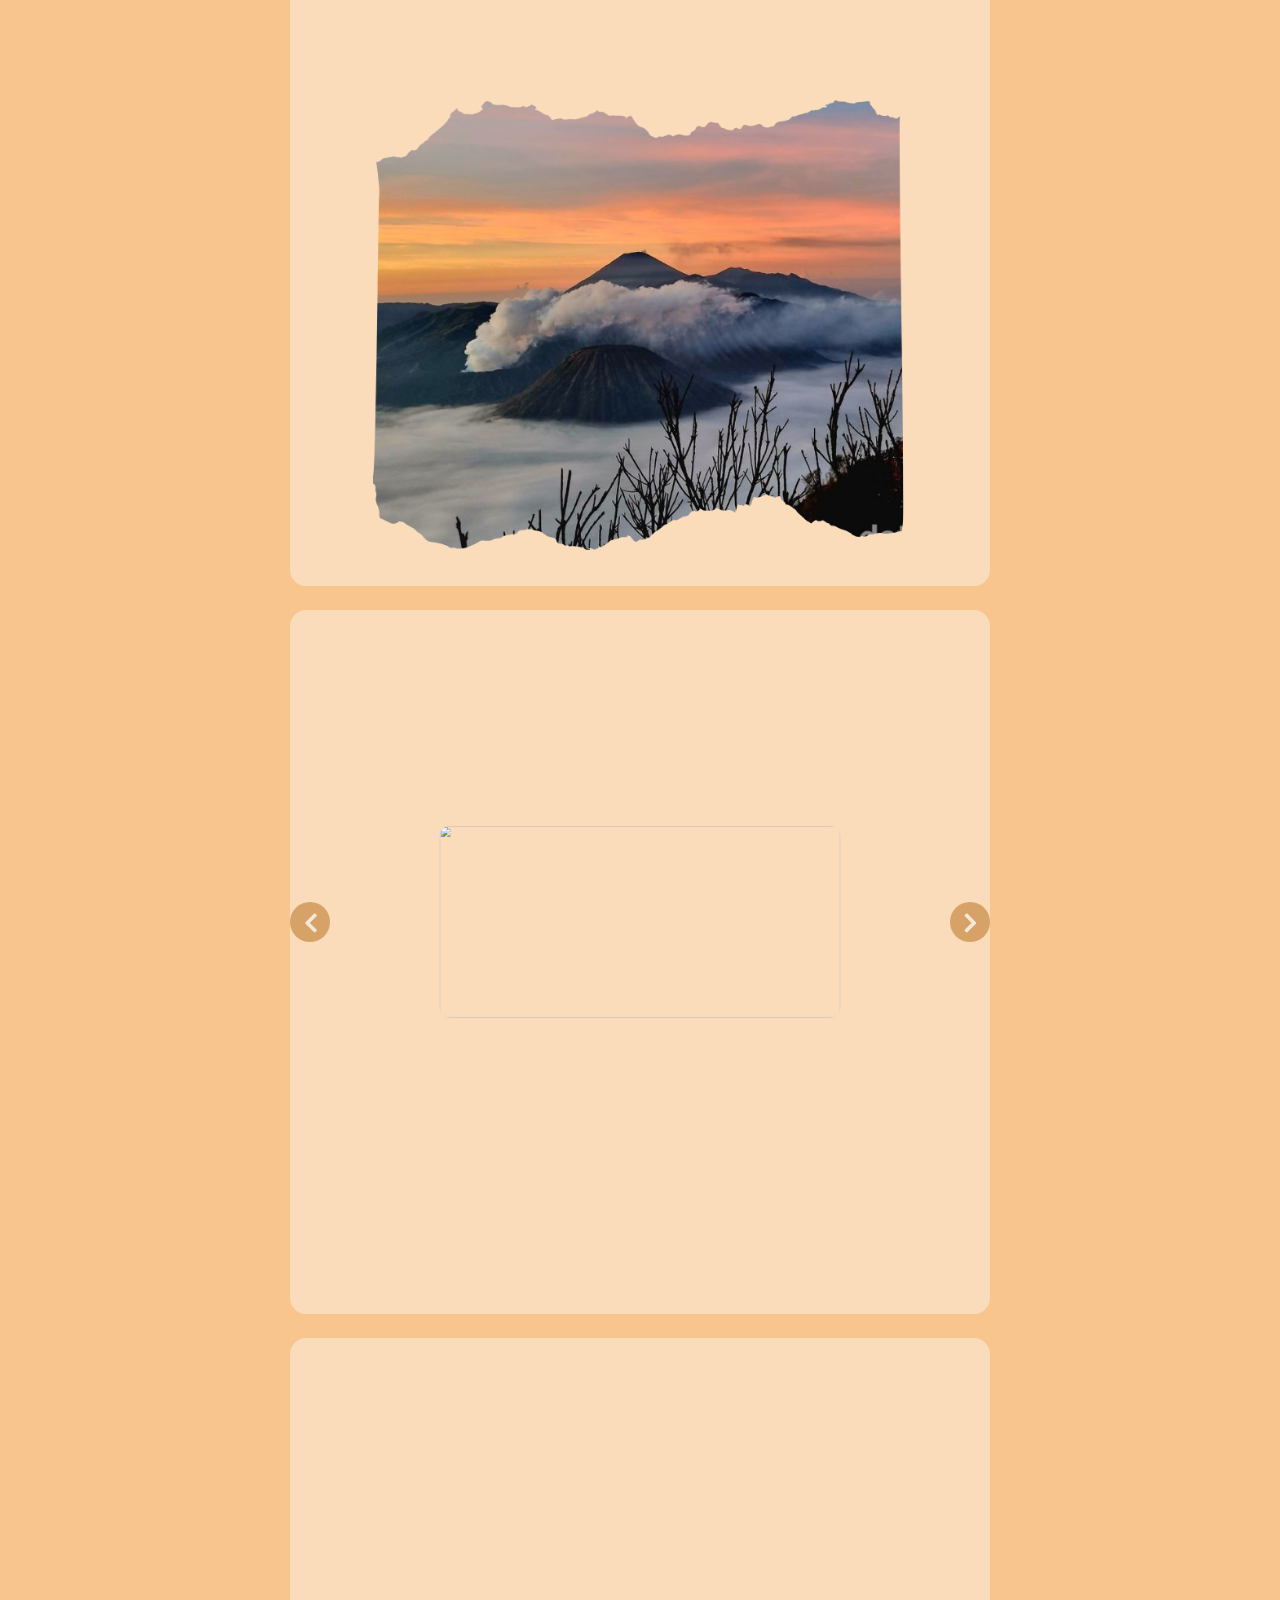
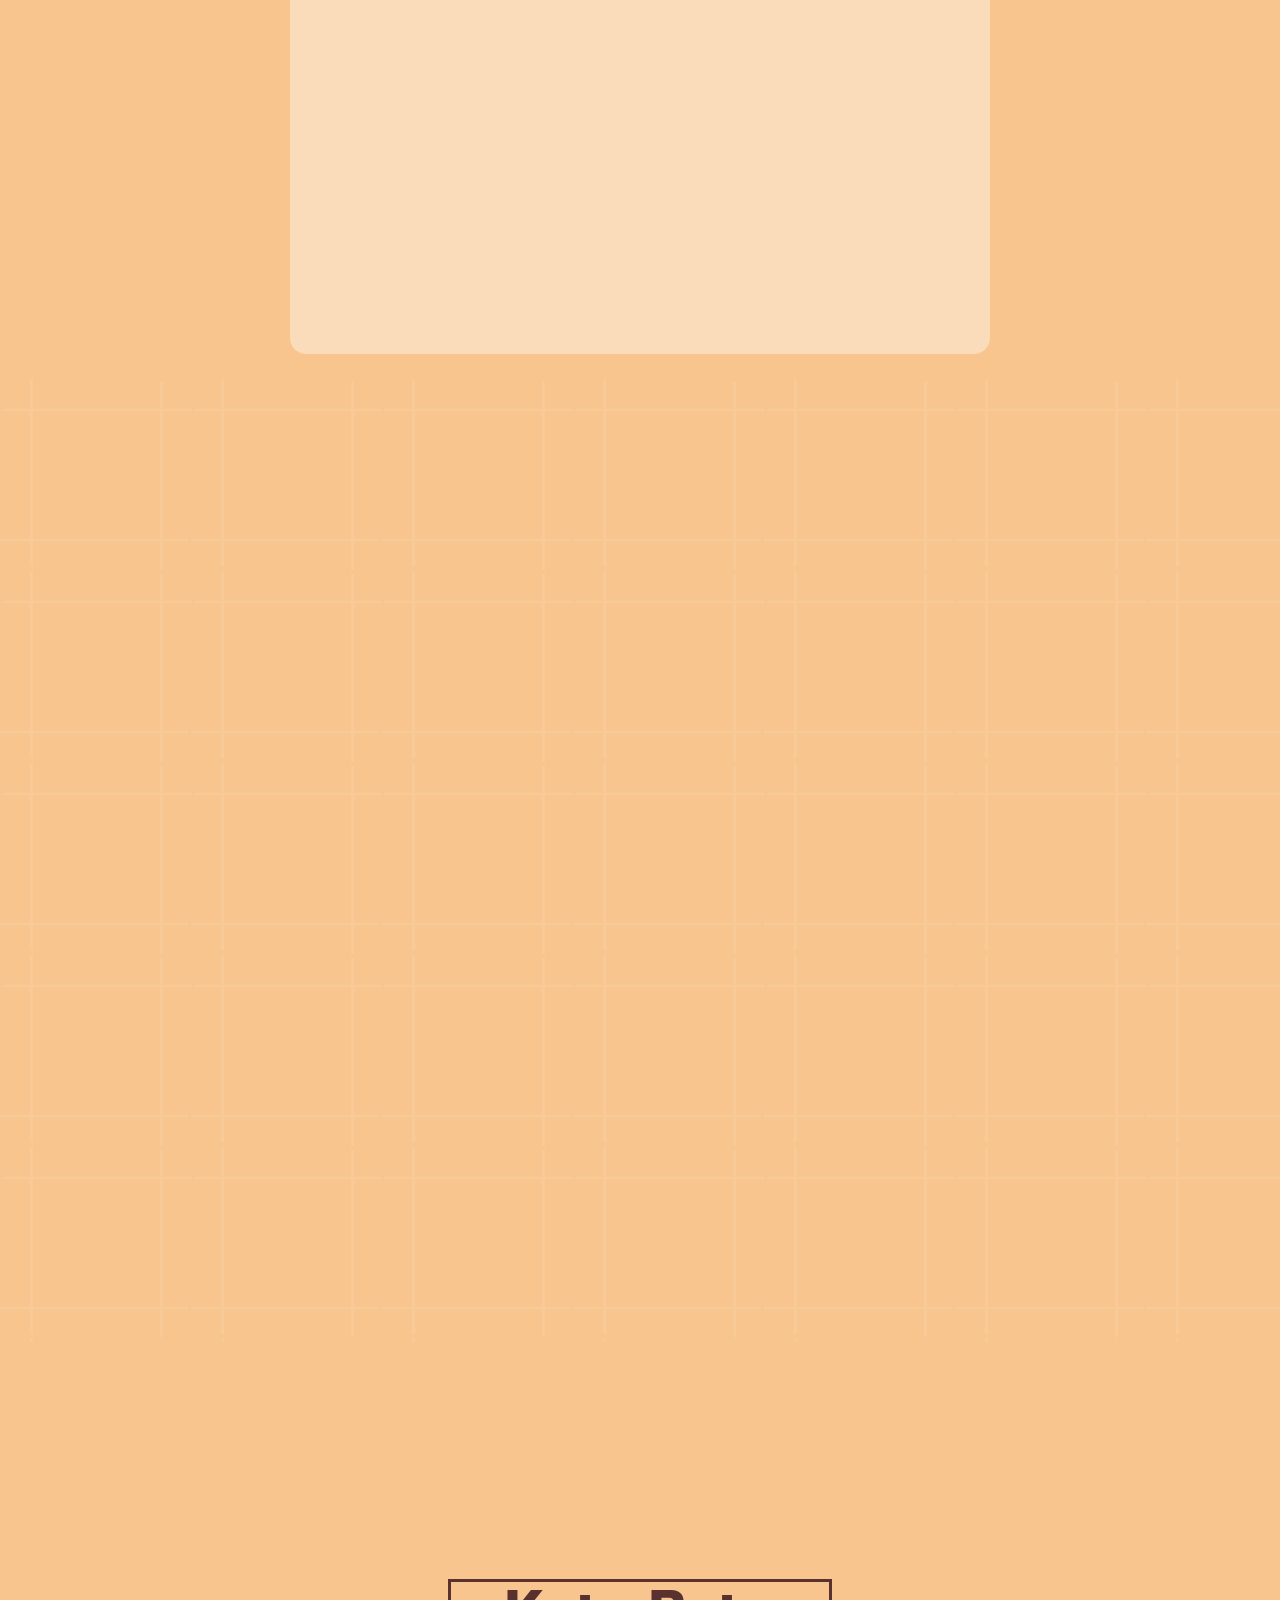
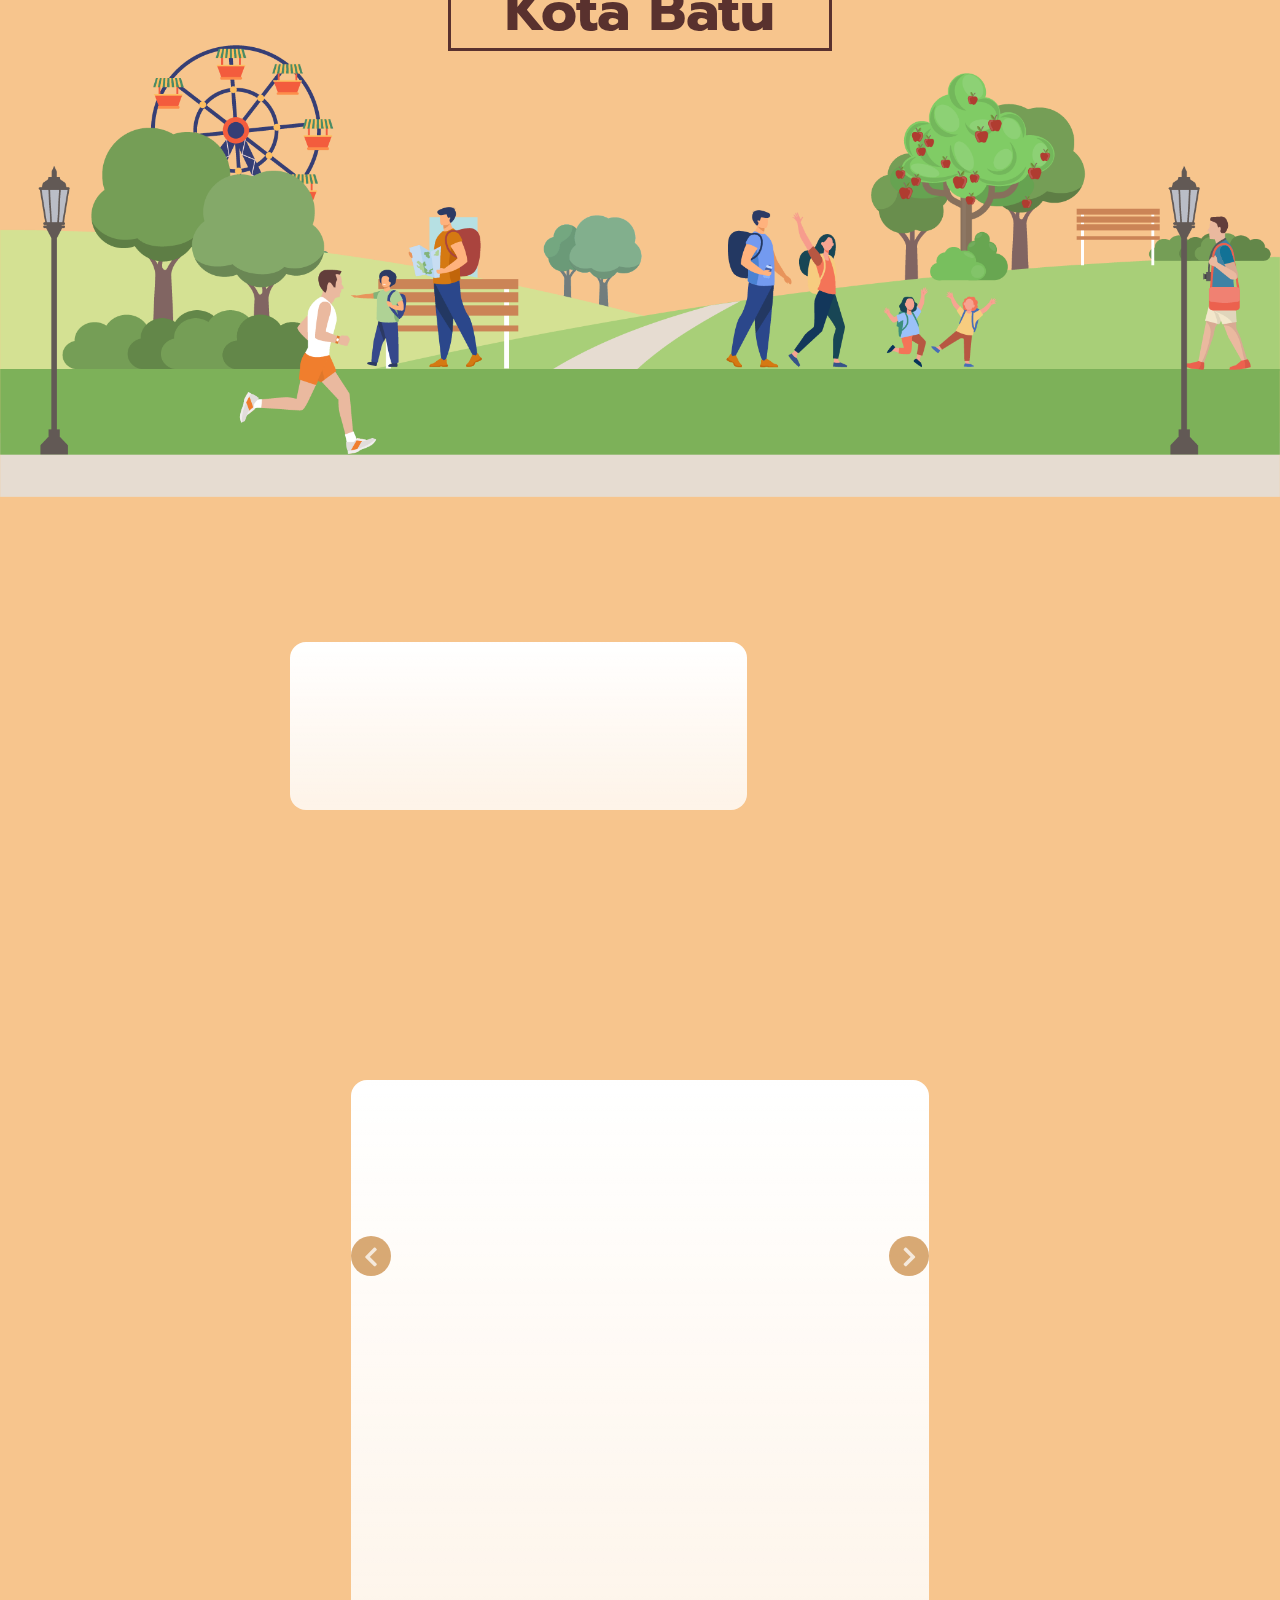
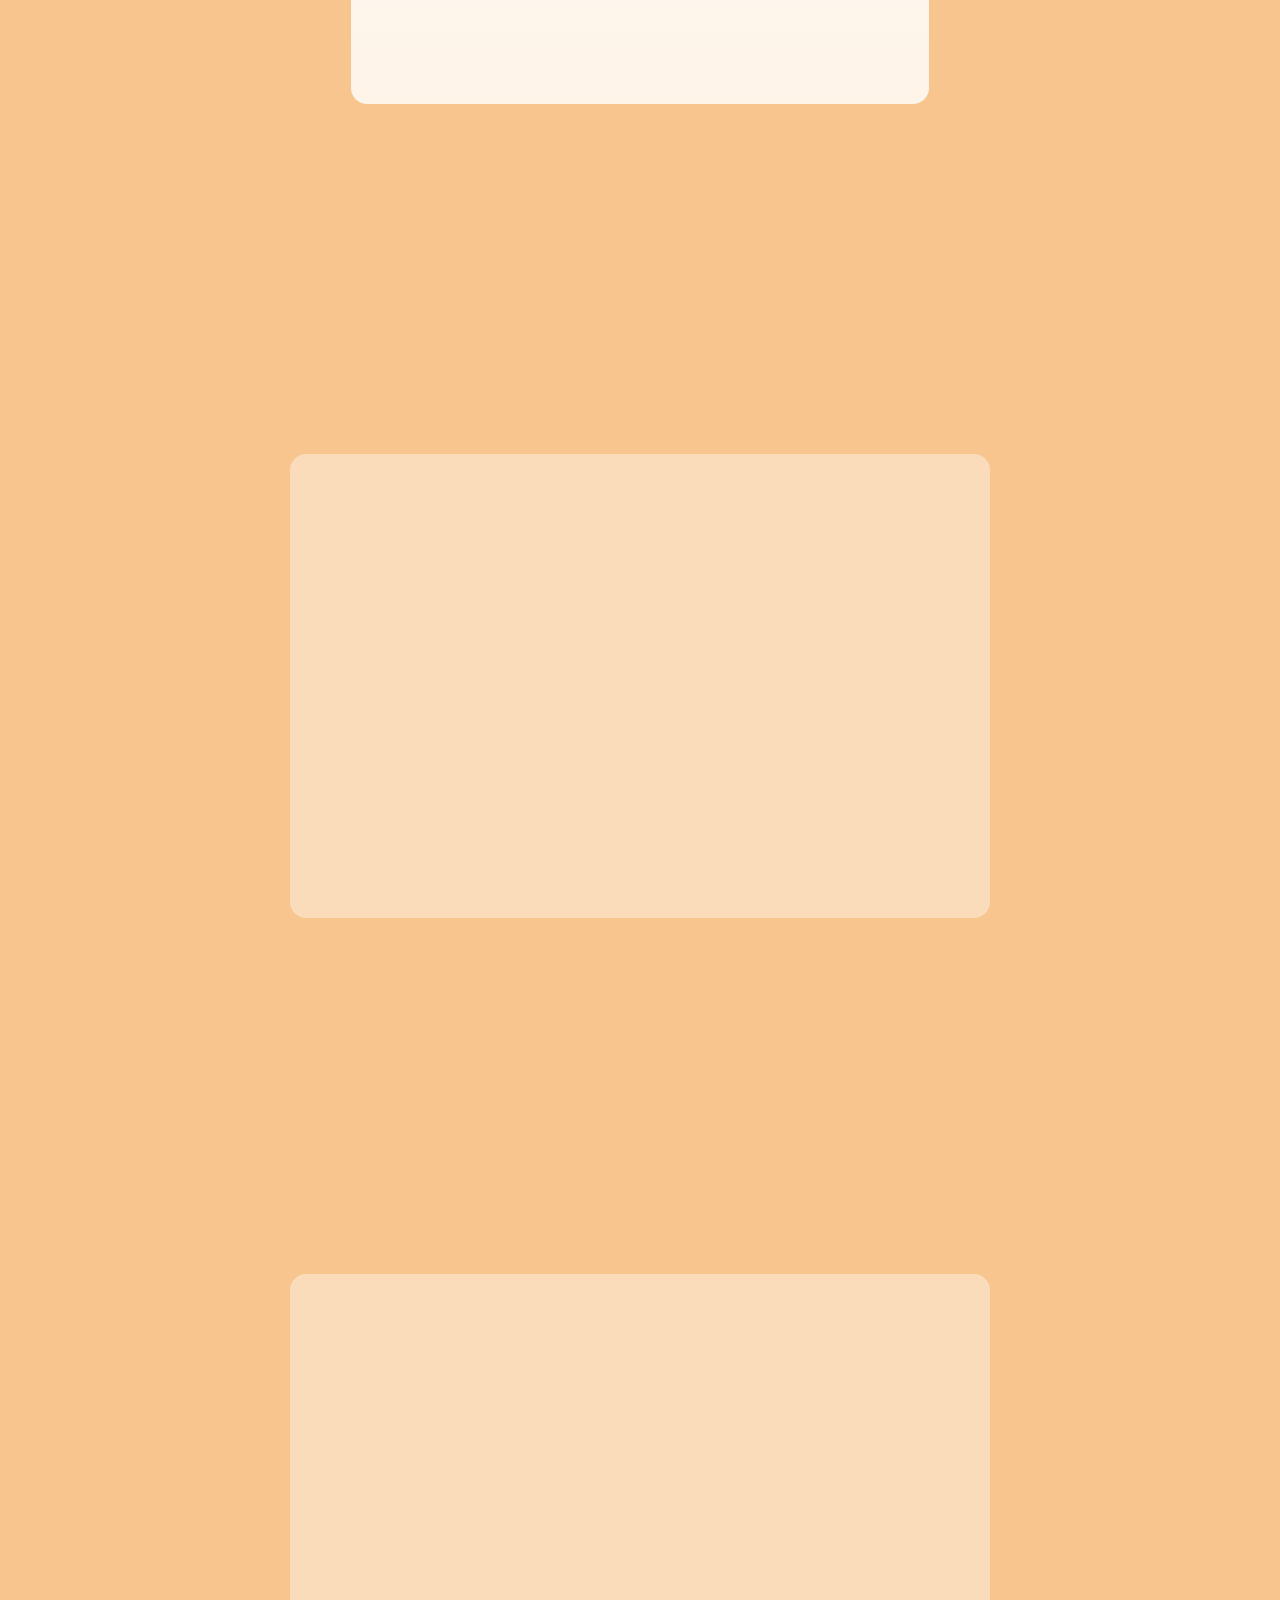
==== commit 4b0e2c0e: "d" ====
--- a/ref.html
+++ b/ref.html
@@ -411,9 +411,41 @@
                                 <!-- <h5 class="sml">Kab Banyuwangi - Jawa
                                     Timur</h5> -->
 
-                                <!-- <div class="test-surfing">
-                                    <img src="img/test-surfing.png" alt>
-                                </div> -->
+                                    <div class="pulau-slider mb-3">
+                                        <div class="img ">
+                                            <img
+                                                src="https://akcdn.detik.net.id/community/media/visual/2024/01/18/ekspedisi-pulau-merah.jpeg?w=720"
+                                                alt>
+                                        </div>
+                                        <div class="img">
+                                            <img
+                                                src="https://akcdn.detik.net.id/community/media/visual/2024/01/17/pantai-pulau-merah.jpeg?w=720"
+                                                alt>
+                                        </div>
+                                        <!-- <div class="img ">
+                                            <img
+                                                src="https://akcdn.detik.net.id/community/media/visual/2024/01/17/pantai-pulau-merah-3.jpeg?w=720"
+                                                alt>
+                                        </div> -->
+
+                                        <div class="img ">
+                                            <img
+                                                src="https://akcdn.detik.net.id/community/media/visual/2024/01/17/pantai-pulau-merah-2.jpeg?w=720"
+                                                alt>
+                                        </div>
+                                        <div class="img ">
+                                            <img
+                                                src="https://akcdn.detik.net.id/community/media/visual/2024/01/17/pantai-pulau-merah-1.jpeg?w=720"
+                                                alt>
+                                        </div>
+                                        <div class="img">
+                                            <img
+                                                src="https://akcdn.detik.net.id/community/media/visual/2024/01/17/pulau-merah.jpeg?w=720"
+                                                alt>
+                                        </div>
+                                    </div>
+
+                               
                                 <div class="geser-kiri">
                                     <p>Turun dari area tambang, memakan waktu
                                         sekitar 30 menit, kami tiba di pantai
@@ -447,44 +479,10 @@
                                     <div class="bocil"><img src="img/bocil.png"
                                             alt></div>
 
-                                    <div class="row">
-                                        <div class="col-md-12">
-                                            <div class="pulau-slider mb-3">
-                                                <div class="img ">
-                                                    <img
-                                                        src="https://akcdn.detik.net.id/community/media/visual/2024/01/18/ekspedisi-pulau-merah.jpeg?w=720"
-                                                        alt>
-                                                </div>
-                                                <div class="img">
-                                                    <img
-                                                        src="https://akcdn.detik.net.id/community/media/visual/2024/01/17/pantai-pulau-merah.jpeg?w=720"
-                                                        alt>
-                                                </div>
-                                                <div class="img ">
-                                                    <img
-                                                        src="https://akcdn.detik.net.id/community/media/visual/2024/01/17/pantai-pulau-merah-3.jpeg?w=720"
-                                                        alt>
-                                                </div>
-
-                                                <div class="img ">
-                                                    <img
-                                                        src="https://akcdn.detik.net.id/community/media/visual/2024/01/17/pantai-pulau-merah-2.jpeg?w=720"
-                                                        alt>
-                                                </div>
-                                                <div class="img ">
-                                                    <img
-                                                        src="https://akcdn.detik.net.id/community/media/visual/2024/01/17/pantai-pulau-merah-1.jpeg?w=720"
-                                                        alt>
-                                                </div>
-                                                <div class="img">
-                                                    <img
-                                                        src="https://akcdn.detik.net.id/community/media/visual/2024/01/17/pulau-merah.jpeg?w=720"
-                                                        alt>
-                                                </div>
+                                            <div class="img mb-3">
+                                                <img src="https://akcdn.detik.net.id/community/media/visual/2024/01/17/pantai-pulau-merah-3.jpeg?w=720" alt>
                                             </div>
-
-                                        </div>
-                                    </div>
+                                 
                                     <p>Salah satu daya tarik pantai ini adalah
                                         pemandangan matahari terbenam yang dapat
                                         disaksikan secara langsung di
@@ -500,6 +498,7 @@
                                         wisatawan luar negeri yang wira wiri
                                         menenteng papan
                                         selancar di sekitar pantai ini.</p>
+                                       
                                     <p>Selain pesona pantainya, pengunjung dapat
                                         menyewa perahu dan melihat keindahan
                                         beberapa pulau kecil di lepas pantai.
@@ -929,7 +928,7 @@
                                         <h3>Surabaya</h3>
                                     </div>
                                 </div>
-                                <br>
+                                
                                 <p>
                                     Perjalanan DetikXpedition berikutnya adalah
                                     kota Surabaya. Kota Pahlawan ini memang
--- a/sass/ref.css
+++ b/sass/ref.css
@@ -1,2 +1,2 @@
-@import url("https://fonts.googleapis.com/css2?family=Poppins:wght@400;700&family=Alfa+Slab+One&family=Outfit:wght@400;700&family=Prompt:wght@400;700&display=swap");section{padding:32px 0;min-height:100vh;z-index:11;background:#eee;position:relative}@media screen and (max-width: 400px){section p{font-size:.9rem}}.slick-next,.slick-prev{z-index:17 !important;width:40px;height:40px;border-radius:50%;background:rgba(206,147,82,0.8)}.slick-next:focus,.slick-next:hover,.slick-prev:focus,.slick-prev:hover{background:rgba(206,147,82,0.5)}.slick-next::before,.slick-prev::before{font-family:'fontAwesome' !important;font-size:32px !important;color:#fff !important;font-weight:700 !important}@media screen and (max-width: 766px){.slick-next::before,.slick-prev::before{font-size:32px !important}}.slick-prev{left:-16px !important}@media screen and (max-width: 768px){.slick-prev{left:-16px !important}}.slick-prev::before{content:"\f104" !important}.slick-next{right:-16px !important}@media screen and (max-width: 768px){.slick-next{right:-16px !important}}.slick-next::before{content:"\f105" !important}.sticky-mode{position:sticky;left:0;right:0;top:0;bottom:0;min-height:100vh}.wrap-detikx{width:700px;position:relative;margin:0 auto}@media screen and (max-width: 766px){.wrap-detikx{width:90%;margin:0 auto;display:block}}.totop{position:relative;z-index:19}.firstletter::first-letter{float:left;font-weight:bold;margin-right:8px;font-size:60px;font-size:6rem;line-height:40px;line-height:4rem;height:4rem;text-transform:uppercase}main{overflow-x:clip}html,body{position:relative;height:100%;font-family:'Poppins'}html h2,html h3,body h2,body h3{font-weight:700;font-family:'Prompt'}.sunset{padding-top:0;background:#f1a04b;padding-bottom:1px;border-bottom:8px solid #7c452a}.sunset .help-bg{position:absolute;top:-8vh;left:0;right:0;width:100%;height:auto;transform:rotate(180deg);z-index:2}@media screen and (max-width: 768px){.sunset .help-bg{top:0}}.sunset .help-bg img{width:100%;height:100%;object-fit:contain}.sunset .bg{background:linear-gradient(to top, #f0a24b 25%, #fb3d36 25%);position:absolute;inset:0}@media screen and (max-width: 768px){.sunset .bg{background:linear-gradient(to top, #f0a24b 37%, #fb3d36 37%)}}.sunset .img{width:fit-content;height:auto}.sunset .img img{width:100%;height:100%;object-fit:contain}.sunset .awan{position:absolute;top:25%;left:15%;height:auto;width:300px}@media screen and (max-width: 768px){.sunset .awan{width:fit-content}}.sunset .awan img{width:100%;height:100%;object-fit:contain}.sunset .pulau{position:absolute;bottom:20vh;left:50%;z-index:3;width:50%;height:auto;transform:translate(-50%, 0)}@media screen and (max-width: 768px){.sunset .pulau{width:100%;height:auto;bottom:35vh}}.sunset .pulau-bayangan{position:absolute;bottom:0vh;left:50%;z-index:2;width:70%;height:auto;transform:translate(-50%, 0)}@media screen and (max-width: 768px){.sunset .pulau-bayangan{width:150%;height:fit-content;bottom:25vh}}.sunset .matahari{position:absolute;bottom:15vh;left:50%;z-index:1;width:30%;height:auto;transform:translate(-50%, 0)}@media screen and (max-width: 768px){.sunset .matahari{width:50%;height:auto;bottom:35vh}}.sunset .awan-atas{position:absolute;bottom:-5%;z-index:3;left:50%;transform:translate(-50%, 0);width:120%;height:auto}@media screen and (max-width: 768px){.sunset .awan-atas{bottom:-1%}}.sunset .awan-atas img{width:100%;height:100%;object-fit:contain}.sunset .wrap-detikx{margin-top:-50vh}@keyframes burung{0%, 100%{bottom:50vh;opacity:0;transform:scale(0)}20%{bottom:50vh;opacity:0;transform:scale(0)}30%{bottom:50vh;opacity:1;transform:scale(1)}50%{bottom:52vh;opacity:1;transform:scale(1)}70%{bottom:55vh;transform:scale(1);opacity:.5}80%{bottom:55vh;opacity:0;transform:scale(0)}100%{bottom:55vh;opacity:0;transform:scale(0)}}.sunset .burung{animation:burung 10s linear infinite;position:absolute;opacity:0;right:15vw;bottom:50vh}@media screen and (max-width: 768px){.sunset .burung{bottom:60vh}}.sunset .judul{text-align:center;color:white;font-size:2.8rem;margin-bottom:16px;text-shadow:3px 3px #600603}@media screen and (max-width: 768px){.sunset .judul{font-size:1.8rem}}.sunset .hello{background:rgba(252,124,44,0.8);padding:16px;border-radius:16px;margin-bottom:10vh}.sunset .hello.mar-bot{margin-bottom:70vh}.sunset .hello p,.sunset .hello li{color:white}.sunset .abs{display:none}@media screen and (max-width: 768px){.sunset .abs{left:-6%;z-index:4;display:block;bottom:-15%;position:absolute;transform:rotate(130deg);width:115%;height:auto}}.sunset .abs img{width:100%;height:100%;object-fit:contain}.cerita{background:#a55e3c;overflow:clip}.cerita .awanx{position:absolute;bottom:-8%;left:0;right:0;z-index:8;width:100%;height:200px}@media screen and (max-width: 768px){.cerita .awanx{height:100px;bottom:-2%}}.cerita .awanx img{width:100%;height:100%;object-fit:cover}.cerita::before{content:"";position:absolute;top:-10vh;width:100%;height:100px;left:0;right:0;background:#a55e3c}.cerita .abs{position:absolute}.cerita .abs-3{left:0;top:0;bottom:0;height:140%}@media screen and (max-width: 768px){.cerita .abs-3{left:0;bottom:-78vh;width:fit-content;height:auto}}@media screen and (min-width: 1600px){.cerita .abs-3{left:0;top:0;bottom:0;height:100%}}.cerita .abs-2{left:35vw;top:-12vh;bottom:0;height:80%}@media screen and (max-width: 768px){.cerita .abs-2{left:initial;bottom:-8vh;width:fit-content;height:auto;transform:rotate(-29deg);right:0}}@media screen and (min-width: 1600px){.cerita .abs-2{left:25vw;top:-12vh;bottom:0;height:80%}}.cerita .abs-1{left:-20vw;width:auto;height:140%;bottom:-10vh}@media screen and (max-width: 768px){.cerita .abs-1{left:-76vw;width:auto;height:80%;bottom:-20vh}}@media screen and (min-width: 1900px){.cerita .abs-1{left:-20vw;height:100%;bottom:-10vh}}.cerita .abs img{width:100%;height:100%;object-fit:contain}.cerita .abs-rel{bottom:-46vh;left:-36vw;width:auto;height:100%}@media screen and (max-width: 768px){.cerita .abs-rel{left:-100vw}}@media screen and (min-width: 1400px){.cerita .abs-rel{bottom:-40vh;left:-50vw}}@keyframes banner{0%{transform:rotateY(0deg);bottom:30%;left:5%}20%{bottom:30%;left:5%}50%{bottom:70%;left:-30%}51%{bottom:calc(50% + 300px);left:-55%}100%{bottom:30%;left:5%}}@keyframes banner-mob{0%{transform:rotateY(0deg);bottom:18vh;left:12%}20%{bottom:18vh;left:12%}50%{bottom:40vh;left:-60%}51%{bottom:43vh;left:-62%}100%{bottom:18vh;left:12%}}.cerita .abs.mobil-1{left:5%;bottom:30%;height:250px;width:fit-content;animation:linear infinite;animation-name:banner;animation-duration:12s}@media screen and (max-width: 768px){.cerita .abs.mobil-1{height:18vh;bottom:18vh;left:12%;animation:linear infinite;animation-name:banner-mob;animation-duration:15s}}.cerita .abs.mobil-2{left:20%;bottom:10vh;height:30vh;z-index:1}@media screen and (max-width: 768px){.cerita .abs.mobil-2{left:initial;height:18vh;bottom:10vh;right:6vw}}.cerita .abs.mobil-2 .bayang{position:absolute;right:-52%;height:80px;bottom:6px}@media screen and (max-width: 768px){.cerita .abs.mobil-2 .bayang{right:-44%;height:56px}}.cerita .abs.mobil-2 .bayang img{width:100%;height:100%;object-fit:contain}.cerita .abs.mobil-2 .lala{position:relative;z-index:2}@media screen and (max-width: 768px){.cerita .abs.mobil-2 .lala{right:-8px}}@keyframes Gali{0%, 100%{transform:rotate(-5deg);top:2%;left:-40%}50%{transform:rotate(-15deg);top:4%;left:-36%}}@keyframes GaliBig{0%, 100%{transform:rotate(-5deg);top:2%;left:-30%}50%{transform:rotate(-20deg);top:4%;left:-24%}}.cerita .abs.mobil-2 .gali{animation:Gali 2s linear infinite;position:absolute;left:-40%;width:120px;top:2%;transform:rotate(-5deg);height:120px;z-index:1}@media screen and (max-width: 768px){.cerita .abs.mobil-2 .gali{width:100px;height:100px;left:-50%}}@media screen and (min-width: 1500px){.cerita .abs.mobil-2 .gali{animation:GaliBig 2s linear infinite;left:-30%}}@media screen and (max-width: 400px){.cerita .abs.mobil-2 .gali{width:80px;height:80px;left:-40%}}.cerita .abs.kereta-1{bottom:0;left:8vw;display:none}@media screen and (max-width: 768px){.cerita .abs.kereta-1{bottom:5vh}}@keyframes kereta{0%{bottom:-20vh;left:15vw}30%{bottom:-20vh;left:15vw}50%{bottom:50vh;left:-45vw}51%{bottom:55vh;left:-50vw}100%{bottom:-20vh;left:15vw}}@keyframes kereta-mob{0%{bottom:-3vh;left:12%}30%{bottom:-3vh;left:12%}50%{bottom:20%;left:-70%}51%{bottom:22%;left:-83%}100%{bottom:-3vh;left:12%}}.cerita .abs.kereta-2{bottom:-10vh;animation:linear infinite;animation-name:kereta;animation-duration:10s;left:15vw;z-index:2;height:fit-content}@media screen and (max-width: 768px){.cerita .abs.kereta-2{bottom:-3vh;left:8%;height:180px;animation:linear infinite;animation-name:kereta-mob;animation-duration:12s}}.cerita .wrap-detikx{margin-top:-50vh}@media screen and (max-width: 768px){.cerita .wrap-detikx{margin-top:-100vh}}.cerita .judul{color:#ffe473;font-size:2.2rem;text-align:right;margin:0}@media screen and (max-width: 768px){.cerita .judul{font-size:1.8rem;text-align:left}}.cerita .sub-judul{font-size:1rem;text-align:right;font-weight:700;color:#e2ac71}@media screen and (max-width: 768px){.cerita .sub-judul{text-align:left;padding:0}}.cerita .content{text-align:right;color:white;padding:8px 8px;margin-bottom:10vh;border-radius:16px;background:linear-gradient(to bottom, transparent, rgba(165,94,60,0.7))}@media screen and (max-width: 768px){.cerita .content{text-align:left;margin-bottom:20vh}}@media screen and (max-width: 768px){.cerita .content.mar-bot{margin-bottom:50vh}}.abs-bantu-2{position:absolute;bottom:0;left:0;right:0;width:100%;height:20vh}.abs-bantu-2 img{width:100%;height:100%;object-fit:cover}.credit{background:#e2aa6f;min-height:auto}@media screen and (max-width: 768px){.credit .thanks{text-align:center;margin-top:24px}}.credit .kaka{position:absolute;inset:0;width:100%;height:auto;opacity:.7}@media screen and (max-width: 768px){.credit .kaka{position:absolute;inset:initial;width:100%;height:30%;bottom:0}}.credit .kaka img{width:100%;height:100%;object-fit:cover}@media screen and (max-width: 768px){.credit .kaka img{object-fit:cover}}.credit .hm{width:880px;background:linear-gradient(to top, rgba(255,255,255,0.8), rgba(255,255,255,0.6));padding:16px;border-radius:16px}@media screen and (max-width: 768px){.credit .hm{background:transparent;width:80%}}.credit .new{width:80%;position:relative;bottom:10%;left:0%;height:auto}.credit .new img{width:100%;height:100%;object-fit:contain}.credit::before{content:"";position:absolute;top:0;transform:translate(0, -50%);width:0;height:0;left:50%;z-index:5;border-left:25px solid transparent;border-right:25px solid transparent;border-top:50px solid #0d5d6f}@media screen and (max-width: 768px){.credit::before{left:45%}}@media screen and (max-width: 768px){.credit{min-height:85vh}}.credit h3{color:#4a2c0c}@media screen and (max-width: 768px){.credit h3{text-align:center}}.credit .all{margin-bottom:8px}.credit .job{color:#333;font-size:.9rem}.credit .namex{color:#4a2c0c;font-size:.9rem;font-weight:700;font-family:'Poppins'}@media screen and (max-width: 768px){.credit .namex{font-weight:700}}@media screen and (max-width: 766px){.credit .cene{text-align:center;text-align:center;padding-top:24px}}.credit .back{position:absolute;width:100%;bottom:-30%;height:100%}@media screen and (max-width: 768px){.credit .back{height:auto;inset:initial;bottom:0;left:0;right:0}}.credit .back img{width:100%;height:100%;object-fit:cover}@media screen and (max-width: 768px){.credit .back img{object-fit:contain}}.credit .logos{display:inline-block;width:120px;height:120px;border-radius:50%;margin-right:8px}@media screen and (max-width: 768px){.credit .logos{width:80px;margin-right:0;height:80px}}.credit .logos img{border-radius:50%;width:100%;height:100%;object-fit:contain}.malang{background:#cde9ec;padding:0}@keyframes sepeda2{0%{transform:rotateY(0deg);right:-30%}50%{transform:rotateY(0deg);right:100%}51%{transform:rotateY(180deg);right:calc(100% + 30%)}100%{transform:rotateY(180deg);right:-30%}}@keyframes sepeda1{0%{transform:rotateY(0deg);left:-30%}50%{transform:rotateY(0deg);left:100%}51%{transform:rotateY(180deg);left:calc(100% + 30%)}100%{transform:rotateY(180deg);left:-30%}}.malang .sepeda1{position:absolute;position:absolute;animation:linear infinite;animation-name:sepeda1;animation-duration:20s;bottom:16px;left:0%;width:200px;height:fit-content;z-index:3}@media screen and (max-width: 768px){.malang .sepeda1{height:100px;bottom:72px}}@media screen and (min-width: 1500px){.malang .sepeda1{width:300px}}.malang .sepeda1 img{width:100%;height:100%;object-fit:contain}.malang .sepeda2{position:absolute;animation:linear infinite;animation-name:sepeda2;animation-duration:20s;bottom:16px;right:0%;width:200px;height:fit-content;z-index:3}@media screen and (max-width: 768px){.malang .sepeda2{height:100px;bottom:72px}}@media screen and (min-width: 1500px){.malang .sepeda2{width:300px}}.malang .sepeda2 img{width:100%;height:100%;object-fit:contain}.malang .kota-batu{position:absolute;inset:0;width:100%;height:auto}@media screen and (max-width: 768px){.malang .kota-batu{inset:initial;bottom:72px;left:0;height:35%;right:0}}.malang .kota-batu img{width:100%;height:100%;object-fit:contain}@media screen and (max-width: 768px){.malang .kota-batu img{object-fit:cover}}.malang .judul{font-size:3.3rem}@media screen and (max-width: 768px){.malang .judul{font-size:2.8rem}}.malang .helping{position:absolute;inset:0;background:linear-gradient(to top, #c5d566 22%, #d7f0f7 20%)}@media screen and (max-width: 768px){.malang .helping{background:linear-gradient(to top, #c5d566 63%, #d7f0f7 20%)}}@media screen and (max-width: 405px){.malang .helping{background:linear-gradient(to top, #c5d566 67%, #d7f0f7 20%)}}@media screen and (min-width: 1700px){.malang .helping{background:linear-gradient(to top, #c5d566 37%, #d7f0f7 20%)}}@media screen and (max-width: 1600px){.malang .helping{background:linear-gradient(to top, #c5d566 30%, #d7f0f7 20%)}}.malang .tahu-telur{position:absolute;top:55%;right:30%;width:220px;height:auto}@media screen and (min-width: 1400px){.malang .tahu-telur{transform:translate(0, 100%)}}@media screen and (max-width: 768px){.malang .tahu-telur{position:absolute;top:26%;right:70%;width:76px;height:auto}}@media screen and (max-width: 405px){.malang .tahu-telur{top:28%}}.malang .tahu-telur img{width:100%;height:100%;object-fit:contain}.malang .stick-judul{font-size:3.5rem;top:30%;left:50%;width:30%;position:absolute;z-index:4;text-align:center;line-height:3rem;color:#698e4d;text-shadow:3px 3px silver;transform:translate(-50%, -50%)}.malang .stick-judul::before{content:"";position:absolute;right:0;top:-20%;left:0;bottom:0px;width:100%;height:150%;border:3px solid}@media screen and (max-width: 768px){.malang .stick-judul{font-size:2.3rem;line-height:2.3rem;width:70%;position:absolute}}.malang .hello{margin-bottom:30vh;background:linear-gradient(to bottom, #fff, rgba(255,255,255,0.8));padding:16px;border-radius:16px}.malang .hello.mar-bot{margin-bottom:50vh}@media screen and (max-width: 768px){.malang .hello{margin-bottom:10vh}}.malang .wrap-detikx{position:relative}.malang .taman{position:absolute;top:10%;right:0;width:70%;height:auto}@media screen and (max-width: 768px){.malang .taman{width:100%}}.malang .taman img{width:100%;height:100%;object-fit:contain}.bwi-bromo{background:#a55e3c;min-height:50%;height:50vh}.bwi-bromo .awan{position:absolute;left:0;right:0;width:100%;height:auto;bottom:-19%}@media screen and (max-width: 768px){.bwi-bromo .awan{bottom:-5%}}.bwi-bromo .awan img{width:100%;height:100%;object-fit:contain}@media screen and (max-width: 768px){.bwi-bromo{height:25vh}}.bwi-bromo .rutenya{border-bottom:3px dashed white;position:relative;height:100%}.bwi-bromo .rutenya .arrow{position:absolute;left:50%;width:120px;top:20%;transform:translate(-50%, 0) rotate(180deg);height:auto}@media screen and (max-width: 768px){.bwi-bromo .rutenya .arrow{width:70px}}.bwi-bromo .rutenya .arrow img{width:100%;height:100%;object-fit:contain}@keyframes kebromo{0%{right:0;opacity:0}20%{right:0;opacity:1}80%{right:70%;opacity:1}90%{right:70%;opacity:0}100%{right:70%;opacity:0}}.bwi-bromo .img{width:320px;opacity:0;animation:kebromo 7s linear infinite;height:auto;right:0;position:absolute;bottom:0}@media screen and (max-width: 768px){.bwi-bromo .img{width:30%}}.bwi-bromo .img img{width:100%;height:100%;object-fit:contain}.bwi-bromo .from .nama-1{position:absolute;right:5%;top:20%;font-size:2rem;color:white}@media screen and (max-width: 768px){.bwi-bromo .from .nama-1{font-size:1rem}}.bwi-bromo .tuju{position:absolute;left:5%;top:20%;color:white;font-size:2rem}@media screen and (max-width: 768px){.bwi-bromo .tuju{font-size:1rem}}.video{background:#0d5d6f}@media screen and (max-width: 768px){.video{min-height:auto}}.video::before{background-image:url("../img/1x/kotak.png");opacity:.1;content:"";position:absolute;inset:0;width:100%;height:100%}.video .alls{position:relative;height:100vh}@media screen and (max-width: 768px){.video .alls{height:230px}}.video .alls iframe{width:100%;height:100%;filter:drop-shadow(2px 4px 6px #000);object-fit:cover;border-radius:16px}.video .alls .frame{transform:translate(-50%, -50%);top:50%;left:50%;position:absolute;width:100%;height:100%}.video .alls .tripod{position:absolute;left:-15%;bottom:0;width:120px;height:320px}.video .alls .tripod img{width:100%;height:100%;object-fit:contain}.galeri{padding:32px 0 72px;background:#0d5d6f}.galeri::before{background-image:url("../img/1x/kotak.png");opacity:.1;content:"";position:absolute;inset:0;width:100%;height:100%}.galeri .judul{font-size:3rem;color:white;text-align:center}.galeri .gallery{display:flex;padding:2px;transition:.3s}.galeri .gallery figure{margin-bottom:0}.galeri .gallery:hover .gallery__image{filter:grayscale(1)}.galeri .gallery__column{display:flex;flex-direction:column;width:50%}.galeri .gallery__link{margin:2px;overflow:hidden;cursor:pointer;border:5px solid white;cursor:pointer;filter:drop-shadow(2px 4px 6px #000)}.galeri .gallery__link:hover .gallery__image{filter:grayscale(0)}.galeri .gallery__link:hover .gallery__caption{opacity:1}.galeri .gallery__thumb{position:relative}.galeri .gallery__thumb--odd{height:280px}.galeri .gallery__thumb--even{height:200px}.galeri .gallery__thumb img{height:100%;object-fit:cover}.galeri .gallery__image{display:block;width:100%;transition:.3s}.galeri .gallery__image:hover{transform:scale(1.1)}.galeri .gallery__caption{position:absolute;bottom:0;left:0;padding:25px 15px 15px;width:100%;font-size:16px;color:white;opacity:0;background:linear-gradient(0deg, rgba(0,0,0,0.5) 0%, rgba(255,255,255,0) 100%);transition:.3s}.modal .close{position:absolute;right:-15%;z-index:9;font-size:5rem;color:white}@media screen and (max-width: 768px){.modal .close{right:0;top:-10%}}.modal .modal-dialog{max-width:800px}@media screen and (max-width: 768px){.modal .modal-dialog{width:80%;margin:0 auto}}.modal .modal-dialog .modal-content{background:transparent}.modal .modal-dialog .slider-for{margin-bottom:16px}@media screen and (max-width: 768px){.modal .modal-dialog .slider-for{margin-top:30px}}.modal .modal-dialog .slider-for .img{height:80vh;width:100%;border-radius:16px}@media screen and (max-width: 768px){.modal .modal-dialog .slider-for .img{height:50vh}}.modal .modal-dialog .slider-for .img img{width:100%;height:100%;border-radius:16px;object-fit:cover}.modal .modal-dialog .slider-nav .img{height:120px;width:100%;border-radius:16px;margin:0 8px}@media screen and (max-width: 768px){.modal .modal-dialog .slider-nav .img{height:80px}}.modal .modal-dialog .slider-nav .img img{width:100%;border-radius:16px;height:100%;object-fit:cover}.modal-backdrop.show{opacity:.8 !important}.ref{background:#f7c58d;padding:0}.ref .imgk{width:100%;height:240px}.ref .imgk img{width:100%;height:100%;object-fit:contain}.ref ul{--icon-space: 1.5rem;list-style:none;padding:0;margin-left:8px}.ref ul li{text-align:left;padding-left:var(--icon-space);font-size:1.6rem}.ref ul li::before{content:"\f058";color:#8b5e49;font-family:'FontAwesome';display:inline-block;margin-right:.5rem;margin-left:calc( var(--icon-space) * -1 )}.ref .wrap-slide{width:960px;margin:0 auto}@media screen and (max-width: 768px){.ref .wrap-slide{width:90%}}.ref .secx{min-height:100vh;position:relative}.ref .secx .kertas{position:relative;width:100%;height:fit-content}.ref .secx .kertas img{width:100%;height:100%;object-fit:cover}.ref .secx.pembukaan-baru{min-height:auto !important}.ref .secx.pembukaan-baru .haha{width:85%;height:80vh;top:0;transform:translate(-50%, 0);position:absolute;left:50%}@media screen and (max-width: 768px){.ref .secx.pembukaan-baru .haha{height:fit-content;width:130%;left:-15%;transform:initial}}.ref .secx.pembukaan-baru .haha img{width:100%;height:100%;object-fit:contain}.ref .secx.pembukaan-baru .hello{background:transparent;margin-bottom:0}.ref .secx.pembukaan-baru img{object-fit:contain !important}.ref .secx.banyuwangi{padding:32px 0}.ref .secx.kuliner,.ref .secx.video,.ref .secx.galeri{min-height:auto}.ref .secx.video,.ref .secx.galeri{padding:32px 0;background:initial !important}.ref .secx .potr{width:50% !important;height:420px !important}@media screen and (max-width: 768px){.ref .secx .potr{width:100% !important;height:280px !important}}.ref .secx .potr img{width:100%;height:100%;object-fit:cover}.ref .secx .img{width:100%;height:320px;border-radius:16px}.ref .secx .img.no-shadow{box-shadow:none !important}@media screen and (max-width: 768px){.ref .secx .img{height:220px}}.ref .secx .img img{width:100%;height:100%;border-radius:16px;object-fit:cover}.ref .secx.malang{background:initial !important}.ref .secx.malang .stick-judul{color:#59312e !important;text-shadow:initial !important}.ref .secx.wisata{padding:32px 0}.ref .secx.wisata .imagex{width:100%;height:80vh;border-radius:16px}@media screen and (max-width: 768px){.ref .secx.wisata .imagex{border-radius:16px;height:320px}}.ref .secx.wisata .imagex img{width:100%;height:100%;border-radius:16px;object-fit:cover}@media screen and (max-width: 768px){.ref .secx.wisata .imagex img{object-fit:cover;border-radius:16px}}.ref .secx.banners{height:100vh;position:relative;z-index:19;background:#f7c58d}.ref .secx.banners .tas{position:absolute;left:5%;bottom:3%;z-index:3;filter:drop-shadow(2px 2px 6px rgba(0,0,0,0.6));width:35vw;height:fit-content}@media screen and (max-width: 768px){.ref .secx.banners .tas{bottom:12%;width:60%;left:-5%}}.ref .secx.banners .tas img{width:100%;height:100%;object-fit:contain}.ref .secx.banners::before{content:"";position:absolute;bottom:0;left:0;right:0;z-index:2;height:70px;background:#f2bf86}@media screen and (max-width: 768px){.ref .secx.banners::before{height:90px}}.ref .secx.banners .new{width:100%;height:100vh;position:absolute;inset:0}.ref .secx.banners .new img{width:100%;height:100%;object-fit:cover}.ref .secx.banners .bumper{position:absolute;bottom:80px;left:50%;width:60%;height:auto;transform:translate(-50%, 0)}@media screen and (max-width: 768px){.ref .secx.banners .bumper{bottom:150px;width:100%}}.ref .secx.banners .bumper img{width:100%;height:100%;object-fit:contain}.ref .secx.banners .teks{position:absolute;left:25%;top:0;z-index:3;width:50%;height:auto}@media screen and (max-width: 768px){.ref .secx.banners .teks{width:120%;left:-10%}}.ref .secx.banners .teks img{width:100%;height:100%;object-fit:contain}.ref .secx.banners .mobil{position:absolute;right:-8%;z-index:4;bottom:0;width:fit-content;height:auto}@media screen and (max-width: 768px){.ref .secx.banners .mobil{width:120%;right:-33%;bottom:40px}}.ref .secx.banners .mobil img{width:100%;height:100%;object-fit:cover}.ref .secx.banners .title{text-transform:uppercase;position:absolute;left:50%;width:80%;text-align:center;color:#8b5e49;top:20%;transform:translate(-50%, -50%)}.ref .secx.banners .title h2{font-weight:400 !important;line-height:3rem;font-size:3rem;font-family:'Alfa Slab One', sans-serif}@media screen and (max-width: 768px){.ref .secx.banners .title h2{font-size:2rem;line-height:2rem}}@media screen and (max-width: 768px){.ref .secx.banners .title{width:100%}}.ref .secx .judul{font-size:3rem}@media screen and (max-width: 768px){.ref .secx .judul{font-size:2.2rem}}.ref .secx.bromo .bromo-kecil{position:relative;width:60%;margin:0 auto;height:200px}.ref .secx.bromo .bromo-kecil .awan{position:absolute;width:40px;right:30%;top:-15%;height:40px;object-fit:contain}.ref .secx.bromo .bromo-kecil img{width:100%;height:100%;object-fit:contain}@media screen and (max-width: 768px){.ref .secx.bromo .bromo-kecil{width:100%}}.ref .secx.bromo h3{color:#59312e}.ref .ke-bromo{height:50vh;position:relative;margin:90px auto;width:50%}@media screen and (max-width: 768px){.ref .ke-bromo{height:300px;width:100%}}.ref .ke-bromo .tpt{position:absolute;inset:0;width:100%;height:auto}.ref .ke-bromo .mbl{position:absolute;width:50%;height:auto;bottom:0;left:10%;z-index:12}@media screen and (max-width: 768px){.ref .ke-bromo .mbl{left:30%}}.ref .ke-bromo img{width:100%;height:100%;object-fit:cover}footer{width:100vw;height:10px;position:sticky;bottom:0;z-index:18;left:0;background:#f7c58d}@media screen and (max-width: 768px){footer{bottom:60px;height:10px}}#footer__progress_bar{height:10px;background:#cc9a60;width:0%;position:relative;text-align:left}.imgs{position:absolute;width:100px;height:100px;right:0;top:-60px}@media screen and (max-width: 768px){.imgs{top:-56px}}.imgs img{width:100%;height:100%;object-fit:contain}.tes{width:80%;height:auto;margin:0 auto 16px}@media screen and (max-width: 768px){.tes{width:100%;height:240px}}.tes img{width:100%;height:100%;object-fit:contain}.sharetest{display:none}@media screen and (max-width: 768px){.sharetest{position:fixed;z-index:28;height:59px;display:block;bottom:0;left:0;right:0;width:100%;background:#ccc}}.credit::before{border-top:40px solid #f7c58d !important}@media screen and (max-width: 768px){.credit::before{border-top:30px solid #cc9a60 !important;top:15px}}.hari{display:none;position:fixed;inset:0;z-index:19;background:rgba(0,0,0,0.5);transition:3s}.hari .lala{position:absolute;left:50%;transition:3s;top:50%;text-align:center;color:white;transform:translate(-50%, -50%)}.hari .lala h5{font-size:3rem}@media screen and (max-width: 768px){.hari .lala h5{font-size:1.3rem}}.gunung .hari{display:block}.berita .bg-peta{position:fixed;inset:0;opacity:.5;width:100%;height:auto}.berita .bg-peta img{width:100%;height:100%;object-fit:cover}.berita .merdeka{background:transparent !important;position:relative;overflow:initial}.berita .merdeka .jud{width:55%}@media screen and (max-width: 768px){.berita .merdeka .jud{width:100%}}.berita .merdeka h4{font-size:2.5rem;line-height:2.5REM;color:#59312e;font-weight:700}.berita .merdeka::before{background:transparent !important}.berita .merdeka .bg-gold{display:inline-block;width:40%;height:auto}@media screen and (max-width: 768px){.berita .merdeka .bg-gold{width:85%;position:relative;left:-10%}}.berita .merdeka .bg-gold img{width:100%;height:100%;object-fit:contain}.berita .merdeka .hello{padding:16px 200px 16px 16px}@media screen and (max-width: 768px){.berita .merdeka .hello{padding:16px 16px 90px 16px}}.berita .merdeka .abs.mobil-2{right:-5% !important;left:initial;bottom:0vh}@media screen and (max-width: 768px){.berita .merdeka .abs.mobil-2{bottom:-5%}}.hello{background:rgba(255,255,255,0.4);padding:16px;position:relative;border-radius:16px;margin-bottom:24px}.hello h4{font-size:2rem;font-weight:700;color:#7a5123}.hello .sml{font-size:.85rem;color:#8a6133;margin-bottom:16px}.hello.no-margin{margin-bottom:10vh !important}.gambar{width:100%;height:auto}.gambar img{width:100%;height:100%;object-fit:contain}.bwi-mlg{position:absolute;right:10%;top:0;z-index:7;filter:drop-shadow(2px 4px 6px rgba(0,0,0,0.5));width:290px}.bwi-mlg::before{content:"";position:absolute;bottom:-116px;right:40%;width:100%;height:154px;border:2px dashed #fff;border-top:2px dashed transparent;border-left:2px dashed transparent}@media screen and (max-width: 768px){.bwi-mlg::before{border-bottom:2px dashed transparent}}@media screen and (max-width: 768px){.bwi-mlg{right:initial;left:22%;width:50%}}.tempatx{margin-left:16px}@media screen and (max-width: 768px){.tempatx{margin-left:initial;margin:16px 0;display:block !important}}.tempatx h3{color:#8b5e49;font-size:3rem;text-align:center}@media screen and (max-width: 768px){.tempatx h3{font-size:2rem}}.jeep{width:75%;margin:0 auto;height:fit-content;margin-bottom:24px;height:420px;position:relative}.jeep .satu{position:absolute;inset:0;width:100%;height:auto}.jeep .dua{position:absolute;bottom:0;left:0;right:0;width:75%;height:auto}@media screen and (max-width: 768px){.jeep .dua{bottom:40px;width:100%}}@media screen and (max-width: 768px){.jeep{width:100%}}.jeep img{width:100%;height:100%;object-fit:contain}.judls{color:#59312e;font-size:3rem}.imgl{margin:0 auto;display:block;text-align:center;width:100%;height:auto;position:absolute;right:0;bottom:0}.imgl img{width:100%;border-radius:0 0 16px 16px;height:100%;object-fit:contain}.bocil{position:absolute;bottom:0;right:-10%;width:40%;height:auto}@media screen and (max-width: 768px){.bocil{width:45%}}.bocil img{width:100%;height:100%;object-fit:contain}.pb-100{padding-bottom:300px}@media screen and (max-width: 768px){.pb-100{padding-bottom:200px}}.test-surfing{position:absolute;right:0;top:0;width:150px;height:150px}.test-surfing img{width:100%;height:100%;object-fit:contain}.monyet{position:absolute;width:100px;height:100px;right:-32px;bottom:-10px}.monyet img{width:100%;height:100%;object-fit:contain}.p-bottom-right{padding:16px 42px 32px 16px}.rutesx{width:100px;height:168px;margin:0 auto}.rutesx img{width:100%;height:100%;object-fit:cover}.px120{height:200px}@media screen and (max-width: 768px){.px120{height:150px}}@keyframes MoveUpDown{0%, 100%{left:20%;top:35%;opacity:0}10%{left:20%;top:35%;opacity:0}20%{left:20%;top:35%;opacity:1}50%{left:35%;top:10%;opacity:1}80%{left:55%;top:30%;opacity:1}90%{left:55%;top:30%;opacity:0}100%{left:55%;top:30%;opacity:0}}.pswt{position:absolute;left:20%;width:90px;z-index:12;height:auto;top:35%;animation:MoveUpDown 5s linear infinite}@media screen and (max-width: 768px){.pswt{width:50px}}.pswt img{width:100%;height:100%;object-fit:contain}.wrap-lala{width:880px;margin:0 auto;display:block}@media screen and (max-width: 768px){.wrap-lala{width:100%}}.wrap-lala .semua{position:absolute}.bg-lala{background:url("../img/kertas.png")}
+@import url("https://fonts.googleapis.com/css2?family=Poppins:wght@400;700&family=Alfa+Slab+One&family=Outfit:wght@400;700&family=Prompt:wght@400;700&display=swap");section{padding:32px 0;min-height:100vh;z-index:11;background:#eee;position:relative}@media screen and (max-width: 400px){section p{font-size:.9rem}}.slick-next,.slick-prev{z-index:17 !important;width:40px;height:40px;border-radius:50%;background:rgba(206,147,82,0.8)}.slick-next:focus,.slick-next:hover,.slick-prev:focus,.slick-prev:hover{background:rgba(206,147,82,0.5)}.slick-next::before,.slick-prev::before{font-family:'fontAwesome' !important;font-size:32px !important;color:#fff !important;font-weight:700 !important}@media screen and (max-width: 766px){.slick-next::before,.slick-prev::before{font-size:32px !important}}.slick-prev{left:-16px !important}@media screen and (max-width: 768px){.slick-prev{left:-16px !important}}.slick-prev::before{content:"\f104" !important}.slick-next{right:-16px !important}@media screen and (max-width: 768px){.slick-next{right:-16px !important}}.slick-next::before{content:"\f105" !important}.sticky-mode{position:sticky;left:0;right:0;top:0;bottom:0;min-height:100vh}.wrap-detikx{width:700px;position:relative;margin:0 auto}@media screen and (max-width: 766px){.wrap-detikx{width:90%;margin:0 auto;display:block}}.totop{position:relative;z-index:19}.firstletter::first-letter{float:left;font-weight:bold;margin-right:8px;font-size:60px;font-size:6rem;line-height:40px;line-height:4rem;height:4rem;text-transform:uppercase}main{overflow-x:clip}html,body{position:relative;height:100%;font-family:'Poppins'}html h2,html h3,body h2,body h3{font-weight:700;font-family:'Prompt'}.sunset{padding-top:0;background:#f1a04b;padding-bottom:1px;border-bottom:8px solid #7c452a}.sunset .help-bg{position:absolute;top:-8vh;left:0;right:0;width:100%;height:auto;transform:rotate(180deg);z-index:2}@media screen and (max-width: 768px){.sunset .help-bg{top:0}}.sunset .help-bg img{width:100%;height:100%;object-fit:contain}.sunset .bg{background:linear-gradient(to top, #f0a24b 25%, #fb3d36 25%);position:absolute;inset:0}@media screen and (max-width: 768px){.sunset .bg{background:linear-gradient(to top, #f0a24b 37%, #fb3d36 37%)}}.sunset .img{width:fit-content;height:auto}.sunset .img img{width:100%;height:100%;object-fit:contain}.sunset .awan{position:absolute;top:25%;left:15%;height:auto;width:300px}@media screen and (max-width: 768px){.sunset .awan{width:fit-content}}.sunset .awan img{width:100%;height:100%;object-fit:contain}.sunset .pulau{position:absolute;bottom:20vh;left:50%;z-index:3;width:50%;height:auto;transform:translate(-50%, 0)}@media screen and (max-width: 768px){.sunset .pulau{width:100%;height:auto;bottom:35vh}}.sunset .pulau-bayangan{position:absolute;bottom:0vh;left:50%;z-index:2;width:70%;height:auto;transform:translate(-50%, 0)}@media screen and (max-width: 768px){.sunset .pulau-bayangan{width:150%;height:fit-content;bottom:25vh}}.sunset .matahari{position:absolute;bottom:15vh;left:50%;z-index:1;width:30%;height:auto;transform:translate(-50%, 0)}@media screen and (max-width: 768px){.sunset .matahari{width:50%;height:auto;bottom:35vh}}.sunset .awan-atas{position:absolute;bottom:-5%;z-index:3;left:50%;transform:translate(-50%, 0);width:120%;height:auto}@media screen and (max-width: 768px){.sunset .awan-atas{bottom:-1%}}.sunset .awan-atas img{width:100%;height:100%;object-fit:contain}.sunset .wrap-detikx{margin-top:-50vh}@keyframes burung{0%, 100%{bottom:50vh;opacity:0;transform:scale(0)}20%{bottom:50vh;opacity:0;transform:scale(0)}30%{bottom:50vh;opacity:1;transform:scale(1)}50%{bottom:52vh;opacity:1;transform:scale(1)}70%{bottom:55vh;transform:scale(1);opacity:.5}80%{bottom:55vh;opacity:0;transform:scale(0)}100%{bottom:55vh;opacity:0;transform:scale(0)}}.sunset .burung{animation:burung 10s linear infinite;position:absolute;opacity:0;right:15vw;bottom:50vh}@media screen and (max-width: 768px){.sunset .burung{bottom:60vh}}.sunset .judul{text-align:center;color:white;font-size:2.8rem;margin-bottom:16px;text-shadow:3px 3px #600603}@media screen and (max-width: 768px){.sunset .judul{font-size:1.8rem}}.sunset .hello{background:rgba(252,124,44,0.8);padding:16px;border-radius:16px;margin-bottom:10vh}.sunset .hello.mar-bot{margin-bottom:70vh}.sunset .hello p,.sunset .hello li{color:white}.sunset .abs{display:none}@media screen and (max-width: 768px){.sunset .abs{left:-6%;z-index:4;display:block;bottom:-15%;position:absolute;transform:rotate(130deg);width:115%;height:auto}}.sunset .abs img{width:100%;height:100%;object-fit:contain}.cerita{background:#a55e3c;overflow:clip}.cerita .awanx{position:absolute;bottom:-8%;left:0;right:0;z-index:8;width:100%;height:200px}@media screen and (max-width: 768px){.cerita .awanx{height:100px;bottom:-2%}}.cerita .awanx img{width:100%;height:100%;object-fit:cover}.cerita::before{content:"";position:absolute;top:-10vh;width:100%;height:100px;left:0;right:0;background:#a55e3c}.cerita .abs{position:absolute}.cerita .abs-3{left:0;top:0;bottom:0;height:140%}@media screen and (max-width: 768px){.cerita .abs-3{left:0;bottom:-78vh;width:fit-content;height:auto}}@media screen and (min-width: 1600px){.cerita .abs-3{left:0;top:0;bottom:0;height:100%}}.cerita .abs-2{left:35vw;top:-12vh;bottom:0;height:80%}@media screen and (max-width: 768px){.cerita .abs-2{left:initial;bottom:-8vh;width:fit-content;height:auto;transform:rotate(-29deg);right:0}}@media screen and (min-width: 1600px){.cerita .abs-2{left:25vw;top:-12vh;bottom:0;height:80%}}.cerita .abs-1{left:-20vw;width:auto;height:140%;bottom:-10vh}@media screen and (max-width: 768px){.cerita .abs-1{left:-76vw;width:auto;height:80%;bottom:-20vh}}@media screen and (min-width: 1900px){.cerita .abs-1{left:-20vw;height:100%;bottom:-10vh}}.cerita .abs img{width:100%;height:100%;object-fit:contain}.cerita .abs-rel{bottom:-46vh;left:-36vw;width:auto;height:100%}@media screen and (max-width: 768px){.cerita .abs-rel{left:-100vw}}@media screen and (min-width: 1400px){.cerita .abs-rel{bottom:-40vh;left:-50vw}}@keyframes banner{0%{transform:rotateY(0deg);bottom:30%;left:5%}20%{bottom:30%;left:5%}50%{bottom:70%;left:-30%}51%{bottom:calc(50% + 300px);left:-55%}100%{bottom:30%;left:5%}}@keyframes banner-mob{0%{transform:rotateY(0deg);bottom:18vh;left:12%}20%{bottom:18vh;left:12%}50%{bottom:40vh;left:-60%}51%{bottom:43vh;left:-62%}100%{bottom:18vh;left:12%}}.cerita .abs.mobil-1{left:5%;bottom:30%;height:250px;width:fit-content;animation:linear infinite;animation-name:banner;animation-duration:12s}@media screen and (max-width: 768px){.cerita .abs.mobil-1{height:18vh;bottom:18vh;left:12%;animation:linear infinite;animation-name:banner-mob;animation-duration:15s}}.cerita .abs.mobil-2{left:20%;bottom:10vh;height:30vh;z-index:1}@media screen and (max-width: 768px){.cerita .abs.mobil-2{left:initial;height:18vh;bottom:10vh;right:6vw}}.cerita .abs.mobil-2 .bayang{position:absolute;right:-52%;height:80px;bottom:6px}@media screen and (max-width: 768px){.cerita .abs.mobil-2 .bayang{right:-44%;height:56px}}.cerita .abs.mobil-2 .bayang img{width:100%;height:100%;object-fit:contain}.cerita .abs.mobil-2 .lala{position:relative;z-index:2}@media screen and (max-width: 768px){.cerita .abs.mobil-2 .lala{right:-8px}}@keyframes Gali{0%, 100%{transform:rotate(-5deg);top:2%;left:-40%}50%{transform:rotate(-15deg);top:4%;left:-36%}}@keyframes GaliBig{0%, 100%{transform:rotate(-5deg);top:2%;left:-30%}50%{transform:rotate(-20deg);top:4%;left:-24%}}.cerita .abs.mobil-2 .gali{animation:Gali 2s linear infinite;position:absolute;left:-40%;width:120px;top:2%;transform:rotate(-5deg);height:120px;z-index:1}@media screen and (max-width: 768px){.cerita .abs.mobil-2 .gali{width:100px;height:100px;left:-50%}}@media screen and (min-width: 1500px){.cerita .abs.mobil-2 .gali{animation:GaliBig 2s linear infinite;left:-30%}}@media screen and (max-width: 400px){.cerita .abs.mobil-2 .gali{width:80px;height:80px;left:-40%}}.cerita .abs.kereta-1{bottom:0;left:8vw;display:none}@media screen and (max-width: 768px){.cerita .abs.kereta-1{bottom:5vh}}@keyframes kereta{0%{bottom:-20vh;left:15vw}30%{bottom:-20vh;left:15vw}50%{bottom:50vh;left:-45vw}51%{bottom:55vh;left:-50vw}100%{bottom:-20vh;left:15vw}}@keyframes kereta-mob{0%{bottom:-3vh;left:12%}30%{bottom:-3vh;left:12%}50%{bottom:20%;left:-70%}51%{bottom:22%;left:-83%}100%{bottom:-3vh;left:12%}}.cerita .abs.kereta-2{bottom:-10vh;animation:linear infinite;animation-name:kereta;animation-duration:10s;left:15vw;z-index:2;height:fit-content}@media screen and (max-width: 768px){.cerita .abs.kereta-2{bottom:-3vh;left:8%;height:180px;animation:linear infinite;animation-name:kereta-mob;animation-duration:12s}}.cerita .wrap-detikx{margin-top:-50vh}@media screen and (max-width: 768px){.cerita .wrap-detikx{margin-top:-100vh}}.cerita .judul{color:#ffe473;font-size:2.2rem;text-align:right;margin:0}@media screen and (max-width: 768px){.cerita .judul{font-size:1.8rem;text-align:left}}.cerita .sub-judul{font-size:1rem;text-align:right;font-weight:700;color:#e2ac71}@media screen and (max-width: 768px){.cerita .sub-judul{text-align:left;padding:0}}.cerita .content{text-align:right;color:white;padding:8px 8px;margin-bottom:10vh;border-radius:16px;background:linear-gradient(to bottom, transparent, rgba(165,94,60,0.7))}@media screen and (max-width: 768px){.cerita .content{text-align:left;margin-bottom:20vh}}@media screen and (max-width: 768px){.cerita .content.mar-bot{margin-bottom:50vh}}.abs-bantu-2{position:absolute;bottom:0;left:0;right:0;width:100%;height:20vh}.abs-bantu-2 img{width:100%;height:100%;object-fit:cover}.credit{background:#e2aa6f;min-height:auto}@media screen and (max-width: 768px){.credit .thanks{text-align:center;margin-top:24px}}.credit .kaka{position:absolute;inset:0;width:100%;height:auto;opacity:.7}@media screen and (max-width: 768px){.credit .kaka{position:absolute;inset:initial;width:100%;height:30%;bottom:0}}.credit .kaka img{width:100%;height:100%;object-fit:cover}@media screen and (max-width: 768px){.credit .kaka img{object-fit:cover}}.credit .hm{width:880px;background:linear-gradient(to top, rgba(255,255,255,0.8), rgba(255,255,255,0.6));padding:16px;border-radius:16px}@media screen and (max-width: 768px){.credit .hm{background:transparent;width:80%}}.credit .new{width:80%;position:relative;bottom:10%;left:0%;height:auto}.credit .new img{width:100%;height:100%;object-fit:contain}.credit::before{content:"";position:absolute;top:0;transform:translate(0, -50%);width:0;height:0;left:50%;z-index:5;border-left:25px solid transparent;border-right:25px solid transparent;border-top:50px solid #0d5d6f}@media screen and (max-width: 768px){.credit::before{left:45%}}@media screen and (max-width: 768px){.credit{min-height:85vh}}.credit h3{color:#4a2c0c}@media screen and (max-width: 768px){.credit h3{text-align:center}}.credit .all{margin-bottom:8px}.credit .job{color:#333;font-size:.9rem}.credit .namex{color:#4a2c0c;font-size:.9rem;font-weight:700;font-family:'Poppins'}@media screen and (max-width: 768px){.credit .namex{font-weight:700}}@media screen and (max-width: 766px){.credit .cene{text-align:center;text-align:center;padding-top:24px}}.credit .back{position:absolute;width:100%;bottom:-30%;height:100%}@media screen and (max-width: 768px){.credit .back{height:auto;inset:initial;bottom:0;left:0;right:0}}.credit .back img{width:100%;height:100%;object-fit:cover}@media screen and (max-width: 768px){.credit .back img{object-fit:contain}}.credit .logos{display:inline-block;width:120px;height:120px;border-radius:50%;margin-right:8px}@media screen and (max-width: 768px){.credit .logos{width:80px;margin-right:0;height:80px}}.credit .logos img{border-radius:50%;width:100%;height:100%;object-fit:contain}.malang{background:#cde9ec;padding:0}@keyframes sepeda2{0%{transform:rotateY(0deg);right:-30%}50%{transform:rotateY(0deg);right:100%}51%{transform:rotateY(180deg);right:calc(100% + 30%)}100%{transform:rotateY(180deg);right:-30%}}@keyframes sepeda1{0%{transform:rotateY(0deg);left:-30%}50%{transform:rotateY(0deg);left:100%}51%{transform:rotateY(180deg);left:calc(100% + 30%)}100%{transform:rotateY(180deg);left:-30%}}.malang .sepeda1{position:absolute;position:absolute;animation:linear infinite;animation-name:sepeda1;animation-duration:20s;bottom:16px;left:0%;width:200px;height:fit-content;z-index:3}@media screen and (max-width: 768px){.malang .sepeda1{height:100px;bottom:72px}}@media screen and (min-width: 1500px){.malang .sepeda1{width:300px}}.malang .sepeda1 img{width:100%;height:100%;object-fit:contain}.malang .sepeda2{position:absolute;animation:linear infinite;animation-name:sepeda2;animation-duration:20s;bottom:16px;right:0%;width:200px;height:fit-content;z-index:3}@media screen and (max-width: 768px){.malang .sepeda2{height:100px;bottom:72px}}@media screen and (min-width: 1500px){.malang .sepeda2{width:300px}}.malang .sepeda2 img{width:100%;height:100%;object-fit:contain}.malang .kota-batu{position:absolute;inset:0;width:100%;height:auto}@media screen and (max-width: 768px){.malang .kota-batu{inset:initial;bottom:72px;left:0;height:35%;right:0}}.malang .kota-batu img{width:100%;height:100%;object-fit:contain}@media screen and (max-width: 768px){.malang .kota-batu img{object-fit:cover}}.malang .judul{font-size:3.3rem}@media screen and (max-width: 768px){.malang .judul{font-size:2.8rem}}.malang .helping{position:absolute;inset:0;background:linear-gradient(to top, #c5d566 22%, #d7f0f7 20%)}@media screen and (max-width: 768px){.malang .helping{background:linear-gradient(to top, #c5d566 63%, #d7f0f7 20%)}}@media screen and (max-width: 405px){.malang .helping{background:linear-gradient(to top, #c5d566 67%, #d7f0f7 20%)}}@media screen and (min-width: 1700px){.malang .helping{background:linear-gradient(to top, #c5d566 37%, #d7f0f7 20%)}}@media screen and (max-width: 1600px){.malang .helping{background:linear-gradient(to top, #c5d566 30%, #d7f0f7 20%)}}.malang .tahu-telur{position:absolute;top:55%;right:30%;width:220px;height:auto}@media screen and (min-width: 1400px){.malang .tahu-telur{transform:translate(0, 100%)}}@media screen and (max-width: 768px){.malang .tahu-telur{position:absolute;top:26%;right:70%;width:76px;height:auto}}@media screen and (max-width: 405px){.malang .tahu-telur{top:28%}}.malang .tahu-telur img{width:100%;height:100%;object-fit:contain}.malang .stick-judul{font-size:3.5rem;top:30%;left:50%;width:30%;position:absolute;z-index:4;text-align:center;line-height:3rem;color:#698e4d;text-shadow:3px 3px silver;transform:translate(-50%, -50%)}.malang .stick-judul::before{content:"";position:absolute;right:0;top:-20%;left:0;bottom:0px;width:100%;height:150%;border:3px solid}@media screen and (max-width: 768px){.malang .stick-judul{font-size:2.3rem;line-height:2.3rem;width:70%;position:absolute}}.malang .hello{margin-bottom:30vh;background:linear-gradient(to bottom, #fff, rgba(255,255,255,0.8));padding:16px;border-radius:16px}.malang .hello.mar-bot{margin-bottom:50vh}@media screen and (max-width: 768px){.malang .hello{margin-bottom:10vh}}.malang .wrap-detikx{position:relative}.malang .taman{position:absolute;top:10%;right:0;width:70%;height:auto}@media screen and (max-width: 768px){.malang .taman{width:100%}}.malang .taman img{width:100%;height:100%;object-fit:contain}.bwi-bromo{background:#a55e3c;min-height:50%;height:50vh}.bwi-bromo .awan{position:absolute;left:0;right:0;width:100%;height:auto;bottom:-19%}@media screen and (max-width: 768px){.bwi-bromo .awan{bottom:-5%}}.bwi-bromo .awan img{width:100%;height:100%;object-fit:contain}@media screen and (max-width: 768px){.bwi-bromo{height:25vh}}.bwi-bromo .rutenya{border-bottom:3px dashed white;position:relative;height:100%}.bwi-bromo .rutenya .arrow{position:absolute;left:50%;width:120px;top:20%;transform:translate(-50%, 0) rotate(180deg);height:auto}@media screen and (max-width: 768px){.bwi-bromo .rutenya .arrow{width:70px}}.bwi-bromo .rutenya .arrow img{width:100%;height:100%;object-fit:contain}@keyframes kebromo{0%{right:0;opacity:0}20%{right:0;opacity:1}80%{right:70%;opacity:1}90%{right:70%;opacity:0}100%{right:70%;opacity:0}}.bwi-bromo .img{width:320px;opacity:0;animation:kebromo 7s linear infinite;height:auto;right:0;position:absolute;bottom:0}@media screen and (max-width: 768px){.bwi-bromo .img{width:30%}}.bwi-bromo .img img{width:100%;height:100%;object-fit:contain}.bwi-bromo .from .nama-1{position:absolute;right:5%;top:20%;font-size:2rem;color:white}@media screen and (max-width: 768px){.bwi-bromo .from .nama-1{font-size:1rem}}.bwi-bromo .tuju{position:absolute;left:5%;top:20%;color:white;font-size:2rem}@media screen and (max-width: 768px){.bwi-bromo .tuju{font-size:1rem}}.video{background:#0d5d6f}@media screen and (max-width: 768px){.video{min-height:auto}}.video::before{background-image:url("../img/1x/kotak.png");opacity:.1;content:"";position:absolute;inset:0;width:100%;height:100%}.video .alls{position:relative;height:100vh}@media screen and (max-width: 768px){.video .alls{height:230px}}.video .alls iframe{width:100%;height:100%;filter:drop-shadow(2px 4px 6px #000);object-fit:cover;border-radius:16px}.video .alls .frame{transform:translate(-50%, -50%);top:50%;left:50%;position:absolute;width:100%;height:100%}.video .alls .tripod{position:absolute;left:-15%;bottom:0;width:120px;height:320px}.video .alls .tripod img{width:100%;height:100%;object-fit:contain}.galeri{padding:32px 0 72px;background:#0d5d6f}.galeri::before{background-image:url("../img/1x/kotak.png");opacity:.1;content:"";position:absolute;inset:0;width:100%;height:100%}.galeri .judul{font-size:3rem;color:white;text-align:center}.galeri .gallery{display:flex;padding:2px;transition:.3s}.galeri .gallery figure{margin-bottom:0}.galeri .gallery:hover .gallery__image{filter:grayscale(1)}.galeri .gallery__column{display:flex;flex-direction:column;width:50%}.galeri .gallery__link{margin:2px;overflow:hidden;cursor:pointer;border:5px solid white;cursor:pointer;filter:drop-shadow(2px 4px 6px #000)}.galeri .gallery__link:hover .gallery__image{filter:grayscale(0)}.galeri .gallery__link:hover .gallery__caption{opacity:1}.galeri .gallery__thumb{position:relative}.galeri .gallery__thumb--odd{height:280px}.galeri .gallery__thumb--even{height:200px}.galeri .gallery__thumb img{height:100%;object-fit:cover}.galeri .gallery__image{display:block;width:100%;transition:.3s}.galeri .gallery__image:hover{transform:scale(1.1)}.galeri .gallery__caption{position:absolute;bottom:0;left:0;padding:25px 15px 15px;width:100%;font-size:16px;color:white;opacity:0;background:linear-gradient(0deg, rgba(0,0,0,0.5) 0%, rgba(255,255,255,0) 100%);transition:.3s}.modal .close{position:absolute;right:-15%;z-index:9;font-size:5rem;color:white}@media screen and (max-width: 768px){.modal .close{right:0;top:-10%}}.modal .modal-dialog{max-width:800px}@media screen and (max-width: 768px){.modal .modal-dialog{width:80%;margin:0 auto}}.modal .modal-dialog .modal-content{background:transparent}.modal .modal-dialog .slider-for{margin-bottom:16px}@media screen and (max-width: 768px){.modal .modal-dialog .slider-for{margin-top:30px}}.modal .modal-dialog .slider-for .img{height:80vh;width:100%;border-radius:16px}@media screen and (max-width: 768px){.modal .modal-dialog .slider-for .img{height:50vh}}.modal .modal-dialog .slider-for .img img{width:100%;height:100%;border-radius:16px;object-fit:cover}.modal .modal-dialog .slider-nav .img{height:120px;width:100%;border-radius:16px;margin:0 8px}@media screen and (max-width: 768px){.modal .modal-dialog .slider-nav .img{height:80px}}.modal .modal-dialog .slider-nav .img img{width:100%;border-radius:16px;height:100%;object-fit:cover}.modal-backdrop.show{opacity:.8 !important}.ref{background:#f7c58d;padding:0}.ref .imgk{width:100%;height:240px}.ref .imgk img{width:100%;height:100%;object-fit:contain}.ref ul{--icon-space: 1.5rem;list-style:none;padding:0;margin-left:8px}.ref ul li{text-align:left;padding-left:var(--icon-space);font-size:1.6rem}.ref ul li::before{content:"\f058";color:#8b5e49;font-family:'FontAwesome';display:inline-block;margin-right:.5rem;margin-left:calc( var(--icon-space) * -1 )}.ref .wrap-slide{width:960px;margin:0 auto}@media screen and (max-width: 768px){.ref .wrap-slide{width:90%}}.ref .secx{min-height:100vh;position:relative}.ref .secx .kertas{position:relative;width:100%;height:fit-content}.ref .secx .kertas img{width:100%;height:100%;object-fit:cover}.ref .secx.pembukaan-baru{min-height:auto !important}.ref .secx.pembukaan-baru .haha{width:85%;height:80vh;top:0;transform:translate(-50%, 0);position:absolute;left:50%}@media screen and (max-width: 768px){.ref .secx.pembukaan-baru .haha{height:fit-content;width:130%;left:-15%;transform:initial}}.ref .secx.pembukaan-baru .haha img{width:100%;height:100%;object-fit:contain}.ref .secx.pembukaan-baru .hello{background:transparent;margin-bottom:0}.ref .secx.pembukaan-baru img{object-fit:contain !important}.ref .secx.banyuwangi{padding:32px 0}.ref .secx.kuliner,.ref .secx.video,.ref .secx.galeri{min-height:auto}.ref .secx.video,.ref .secx.galeri{padding:32px 0;background:initial !important}.ref .secx .potr{width:50% !important;height:420px !important}@media screen and (max-width: 768px){.ref .secx .potr{width:100% !important;height:280px !important}}.ref .secx .potr img{width:100%;height:100%;object-fit:cover}.ref .secx .img{width:100%;height:320px;border-radius:16px}.ref .secx .img.no-shadow{box-shadow:none !important}@media screen and (max-width: 768px){.ref .secx .img{height:220px}}.ref .secx .img img{width:100%;height:100%;border-radius:16px;object-fit:cover}.ref .secx.malang{background:initial !important}.ref .secx.malang .stick-judul{color:#59312e !important;text-shadow:initial !important}.ref .secx.wisata{padding:32px 0}.ref .secx.wisata .imagex{width:100%;height:80vh;border-radius:16px}@media screen and (max-width: 768px){.ref .secx.wisata .imagex{border-radius:16px;height:320px}}.ref .secx.wisata .imagex img{width:100%;height:100%;border-radius:16px;object-fit:cover}@media screen and (max-width: 768px){.ref .secx.wisata .imagex img{object-fit:cover;border-radius:16px}}.ref .secx.banners{height:100vh;position:relative;z-index:19;background:#f7c58d}.ref .secx.banners .tas{position:absolute;left:5%;bottom:3%;z-index:3;filter:drop-shadow(2px 2px 6px rgba(0,0,0,0.6));width:35vw;height:fit-content}@media screen and (max-width: 768px){.ref .secx.banners .tas{bottom:12%;width:60%;left:-5%}}.ref .secx.banners .tas img{width:100%;height:100%;object-fit:contain}.ref .secx.banners::before{content:"";position:absolute;bottom:0;left:0;right:0;z-index:2;height:70px;background:#f2bf86}@media screen and (max-width: 768px){.ref .secx.banners::before{height:90px}}.ref .secx.banners .new{width:100%;height:100vh;position:absolute;inset:0}.ref .secx.banners .new img{width:100%;height:100%;object-fit:cover}.ref .secx.banners .bumper{position:absolute;bottom:80px;left:50%;width:60%;height:auto;transform:translate(-50%, 0)}@media screen and (max-width: 768px){.ref .secx.banners .bumper{bottom:150px;width:100%}}.ref .secx.banners .bumper img{width:100%;height:100%;object-fit:contain}.ref .secx.banners .teks{position:absolute;left:25%;top:0;z-index:3;width:50%;height:auto}@media screen and (max-width: 768px){.ref .secx.banners .teks{width:120%;left:-10%}}.ref .secx.banners .teks img{width:100%;height:100%;object-fit:contain}.ref .secx.banners .mobil{position:absolute;right:-8%;z-index:4;bottom:0;width:fit-content;height:auto}@media screen and (max-width: 768px){.ref .secx.banners .mobil{width:120%;right:-33%;bottom:40px}}.ref .secx.banners .mobil img{width:100%;height:100%;object-fit:cover}.ref .secx.banners .title{text-transform:uppercase;position:absolute;left:50%;width:80%;text-align:center;color:#8b5e49;top:20%;transform:translate(-50%, -50%)}.ref .secx.banners .title h2{font-weight:400 !important;line-height:3rem;font-size:3rem;font-family:'Alfa Slab One', sans-serif}@media screen and (max-width: 768px){.ref .secx.banners .title h2{font-size:2rem;line-height:2rem}}@media screen and (max-width: 768px){.ref .secx.banners .title{width:100%}}.ref .secx .judul{font-size:3rem}@media screen and (max-width: 768px){.ref .secx .judul{font-size:2.2rem}}.ref .secx.bromo .bromo-kecil{position:relative;width:60%;margin:0 auto;height:200px}.ref .secx.bromo .bromo-kecil .awan{position:absolute;width:40px;right:30%;top:-15%;height:40px;object-fit:contain}.ref .secx.bromo .bromo-kecil img{width:100%;height:100%;object-fit:contain}@media screen and (max-width: 768px){.ref .secx.bromo .bromo-kecil{width:100%}}.ref .secx.bromo h3{color:#59312e}.ref .ke-bromo{height:50vh;position:relative;margin:90px auto;width:50%}@media screen and (max-width: 768px){.ref .ke-bromo{height:300px;width:100%}}.ref .ke-bromo .tpt{position:absolute;inset:0;width:100%;height:auto}.ref .ke-bromo .mbl{position:absolute;width:50%;height:auto;bottom:0;left:10%;z-index:12}@media screen and (max-width: 768px){.ref .ke-bromo .mbl{left:30%}}.ref .ke-bromo img{width:100%;height:100%;object-fit:cover}footer{width:100vw;height:10px;position:sticky;bottom:0;z-index:18;left:0;background:#f7c58d}@media screen and (max-width: 768px){footer{bottom:60px;height:10px}}#footer__progress_bar{height:10px;background:#cc9a60;width:0%;position:relative;text-align:left}.imgs{position:absolute;width:100px;height:100px;right:0;top:-60px}@media screen and (max-width: 768px){.imgs{top:-56px}}.imgs img{width:100%;height:100%;object-fit:contain}.tes{width:80%;height:auto;margin:0 auto 16px}@media screen and (max-width: 768px){.tes{width:100%;height:240px}}.tes img{width:100%;height:100%;object-fit:contain}.sharetest{display:none}@media screen and (max-width: 768px){.sharetest{position:fixed;z-index:28;height:59px;display:block;bottom:0;left:0;right:0;width:100%;background:#ccc}}.credit::before{border-top:40px solid #f7c58d !important}@media screen and (max-width: 768px){.credit::before{border-top:30px solid #cc9a60 !important;top:15px}}.hari{display:none;position:fixed;inset:0;z-index:19;background:rgba(0,0,0,0.5);transition:3s}.hari .lala{position:absolute;left:50%;transition:3s;top:50%;text-align:center;color:white;transform:translate(-50%, -50%)}.hari .lala h5{font-size:3rem}@media screen and (max-width: 768px){.hari .lala h5{font-size:1.3rem}}.gunung .hari{display:block}.berita .bg-peta{position:fixed;inset:0;opacity:.5;width:100%;height:auto}.berita .bg-peta img{width:100%;height:100%;object-fit:cover}.berita .merdeka{background:transparent !important;position:relative;overflow:initial}.berita .merdeka .jud{width:55%}@media screen and (max-width: 768px){.berita .merdeka .jud{width:100%}}.berita .merdeka h4{font-size:2.5rem;line-height:2.5REM;color:#59312e;font-weight:700}.berita .merdeka::before{background:transparent !important}.berita .merdeka .bg-gold{display:inline-block;width:40%;height:auto}@media screen and (max-width: 768px){.berita .merdeka .bg-gold{width:85%;position:relative;left:-10%}}.berita .merdeka .bg-gold img{width:100%;height:100%;object-fit:contain}.berita .merdeka .hello{padding:16px 200px 16px 16px}@media screen and (max-width: 768px){.berita .merdeka .hello{padding:16px 16px 90px 16px}}.berita .merdeka .abs.mobil-2{right:-5% !important;left:initial;bottom:0vh}@media screen and (max-width: 768px){.berita .merdeka .abs.mobil-2{bottom:-5%}}.hello{background:rgba(255,255,255,0.4);padding:16px;position:relative;border-radius:16px;margin-bottom:24px}.hello h4{font-size:2rem;font-weight:700;color:#7a5123}.hello .sml{font-size:.85rem;color:#8a6133;margin-bottom:16px}.hello.no-margin{margin-bottom:10vh !important}.gambar{width:100%;height:auto}.gambar img{width:100%;height:100%;object-fit:contain}.bwi-mlg{position:absolute;right:10%;top:0;z-index:7;filter:drop-shadow(2px 4px 6px rgba(0,0,0,0.5));width:290px}.bwi-mlg::before{content:"";position:absolute;bottom:-116px;right:40%;width:100%;height:154px;border:2px dashed #fff;border-top:2px dashed transparent;border-left:2px dashed transparent}@media screen and (max-width: 768px){.bwi-mlg::before{border-bottom:2px dashed transparent}}@media screen and (max-width: 768px){.bwi-mlg{right:initial;left:22%;width:50%}}.tempatx{margin-left:16px}@media screen and (max-width: 768px){.tempatx{margin-left:initial;margin:8px 0;display:block !important}}.tempatx h3{color:#8b5e49;font-size:3rem;text-align:center}@media screen and (max-width: 768px){.tempatx h3{font-size:2rem}}.jeep{width:75%;margin:0 auto;height:fit-content;margin-bottom:24px;height:420px;position:relative}.jeep .satu{position:absolute;inset:0;width:100%;height:auto}.jeep .dua{position:absolute;bottom:0;left:0;right:0;width:75%;height:auto}@media screen and (max-width: 768px){.jeep .dua{bottom:40px;width:100%}}@media screen and (max-width: 768px){.jeep{width:100%}}.jeep img{width:100%;height:100%;object-fit:contain}.judls{color:#59312e;font-size:3rem}.imgl{margin:0 auto;display:block;text-align:center;width:100%;height:auto;position:absolute;right:0;bottom:0}.imgl img{width:100%;border-radius:0 0 16px 16px;height:100%;object-fit:contain}.bocil{position:absolute;bottom:0;right:-10%;width:40%;height:auto}@media screen and (max-width: 768px){.bocil{width:45%}}.bocil img{width:100%;height:100%;object-fit:contain}.pb-100{padding-bottom:300px}@media screen and (max-width: 768px){.pb-100{padding-bottom:200px}}.test-surfing{position:absolute;right:0;top:0;width:150px;height:150px}.test-surfing img{width:100%;height:100%;object-fit:contain}.monyet{position:absolute;width:100px;height:100px;right:-32px;bottom:-10px}.monyet img{width:100%;height:100%;object-fit:contain}.p-bottom-right{padding:16px 42px 32px 16px}.rutesx{width:100px;height:168px;margin:0 auto}.rutesx img{width:100%;height:100%;object-fit:cover}.px120{height:200px}@media screen and (max-width: 768px){.px120{height:150px}}@keyframes MoveUpDown{0%, 100%{left:20%;top:35%;opacity:0}10%{left:20%;top:35%;opacity:0}20%{left:20%;top:35%;opacity:1}50%{left:35%;top:10%;opacity:1}80%{left:55%;top:30%;opacity:1}90%{left:55%;top:30%;opacity:0}100%{left:55%;top:30%;opacity:0}}.pswt{position:absolute;left:20%;width:90px;z-index:12;height:auto;top:35%;animation:MoveUpDown 5s linear infinite}@media screen and (max-width: 768px){.pswt{width:50px}}.pswt img{width:100%;height:100%;object-fit:contain}.wrap-lala{width:880px;margin:0 auto;display:block}@media screen and (max-width: 768px){.wrap-lala{width:100%}}.wrap-lala .semua{position:absolute}.bg-lala{background:url("../img/kertas.png")}
 /*# sourceMappingURL=ref.css.map */
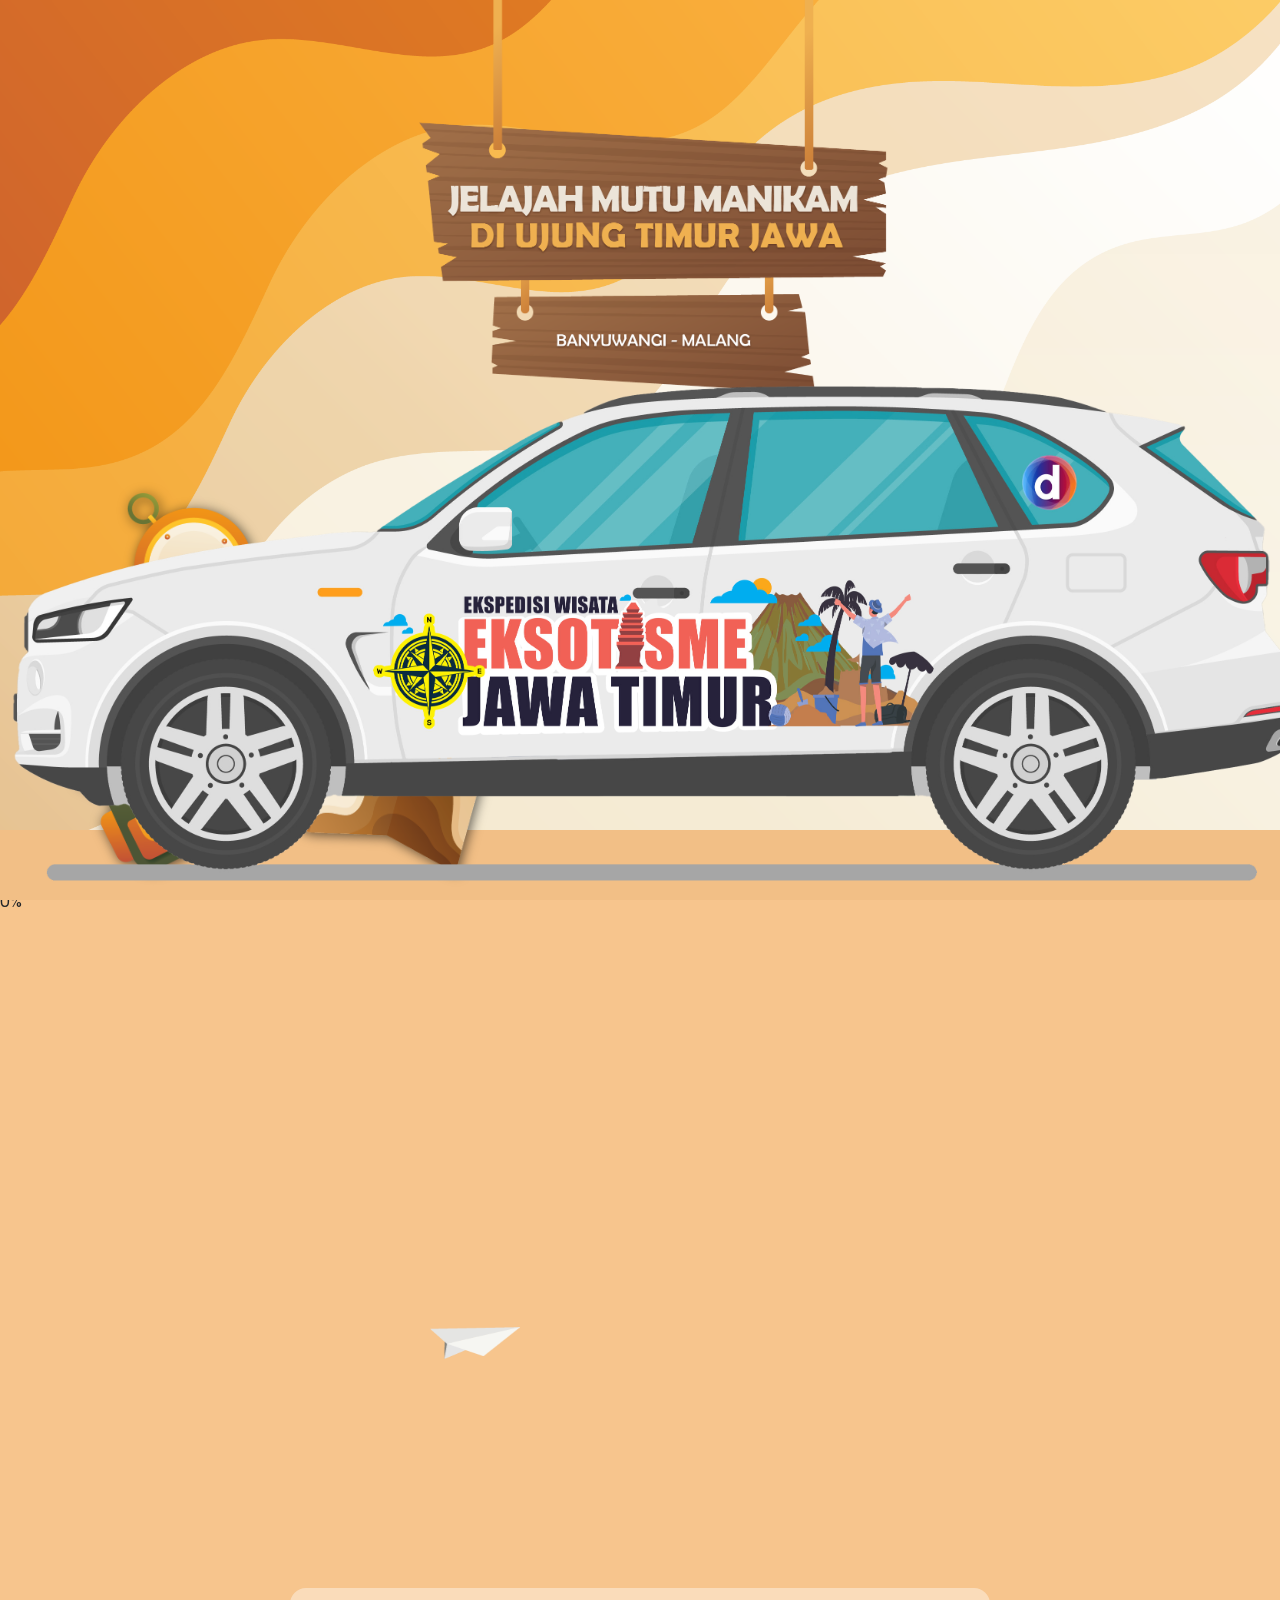
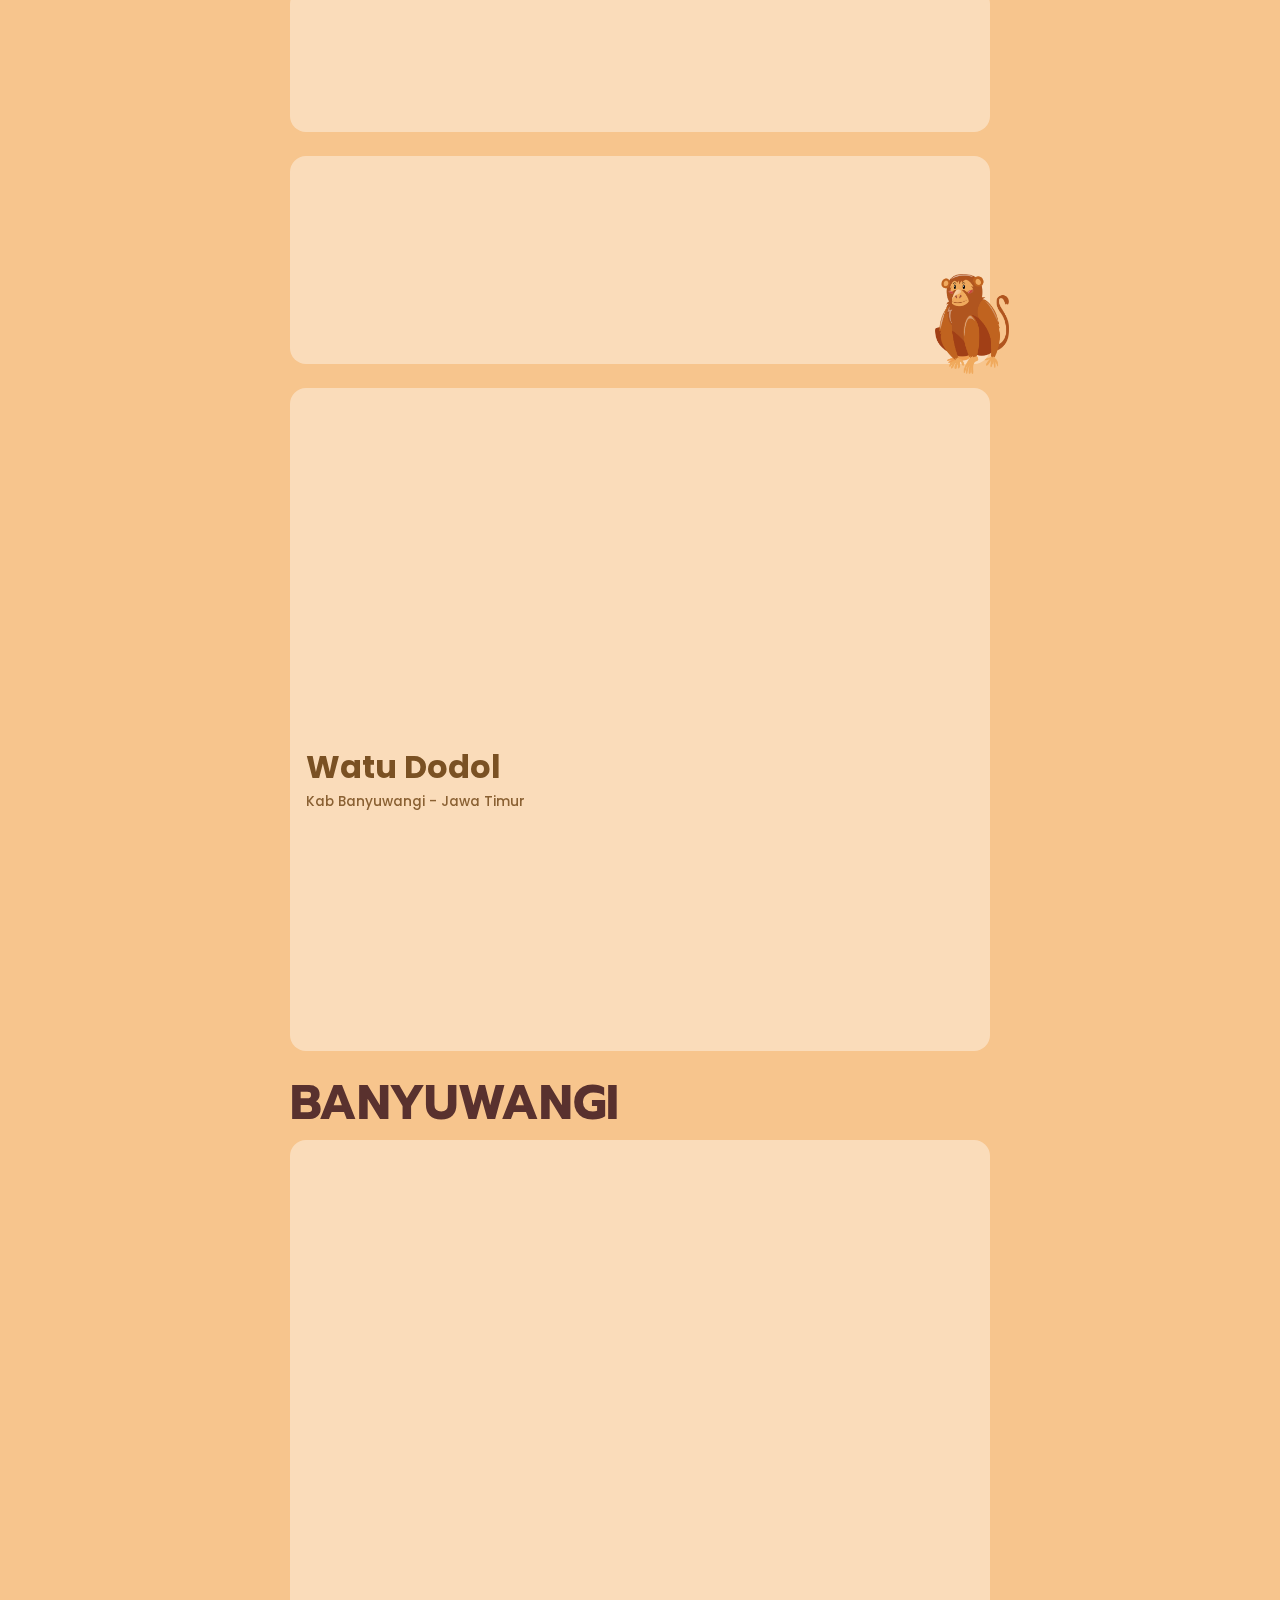
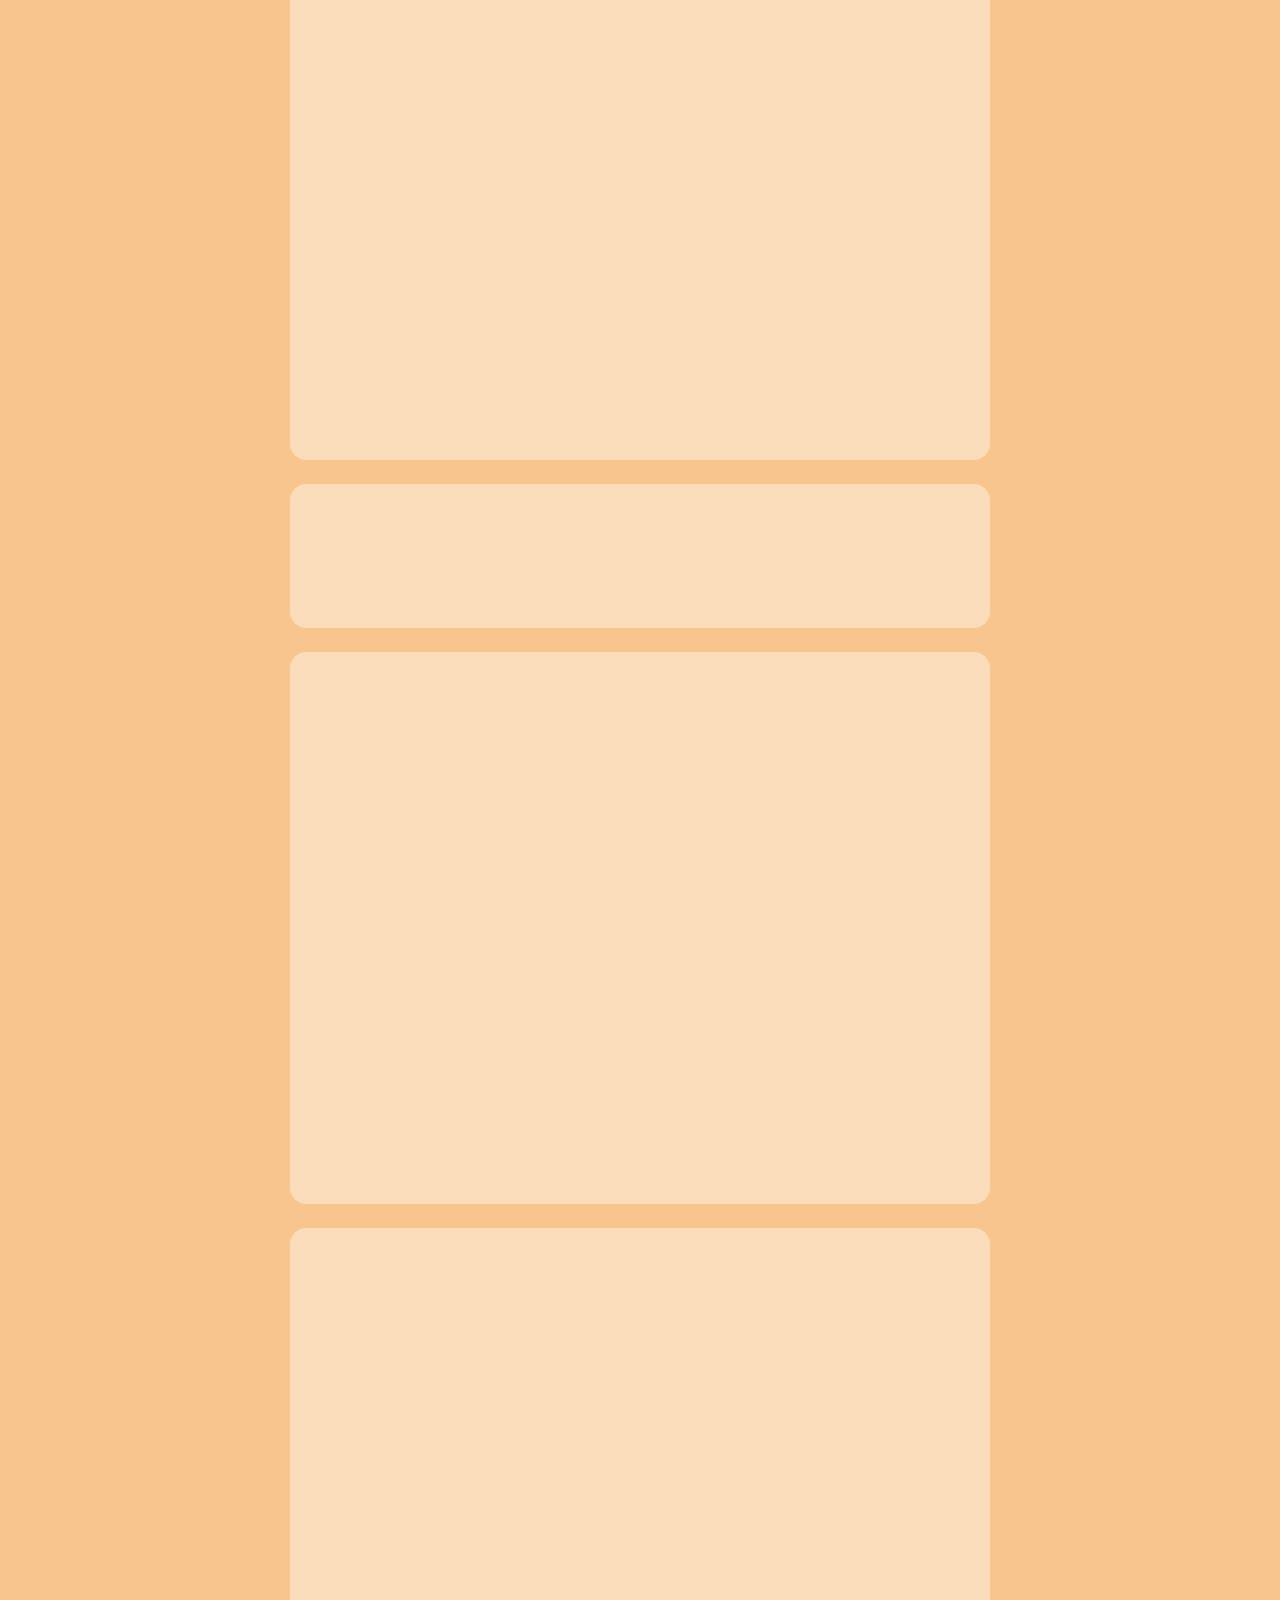
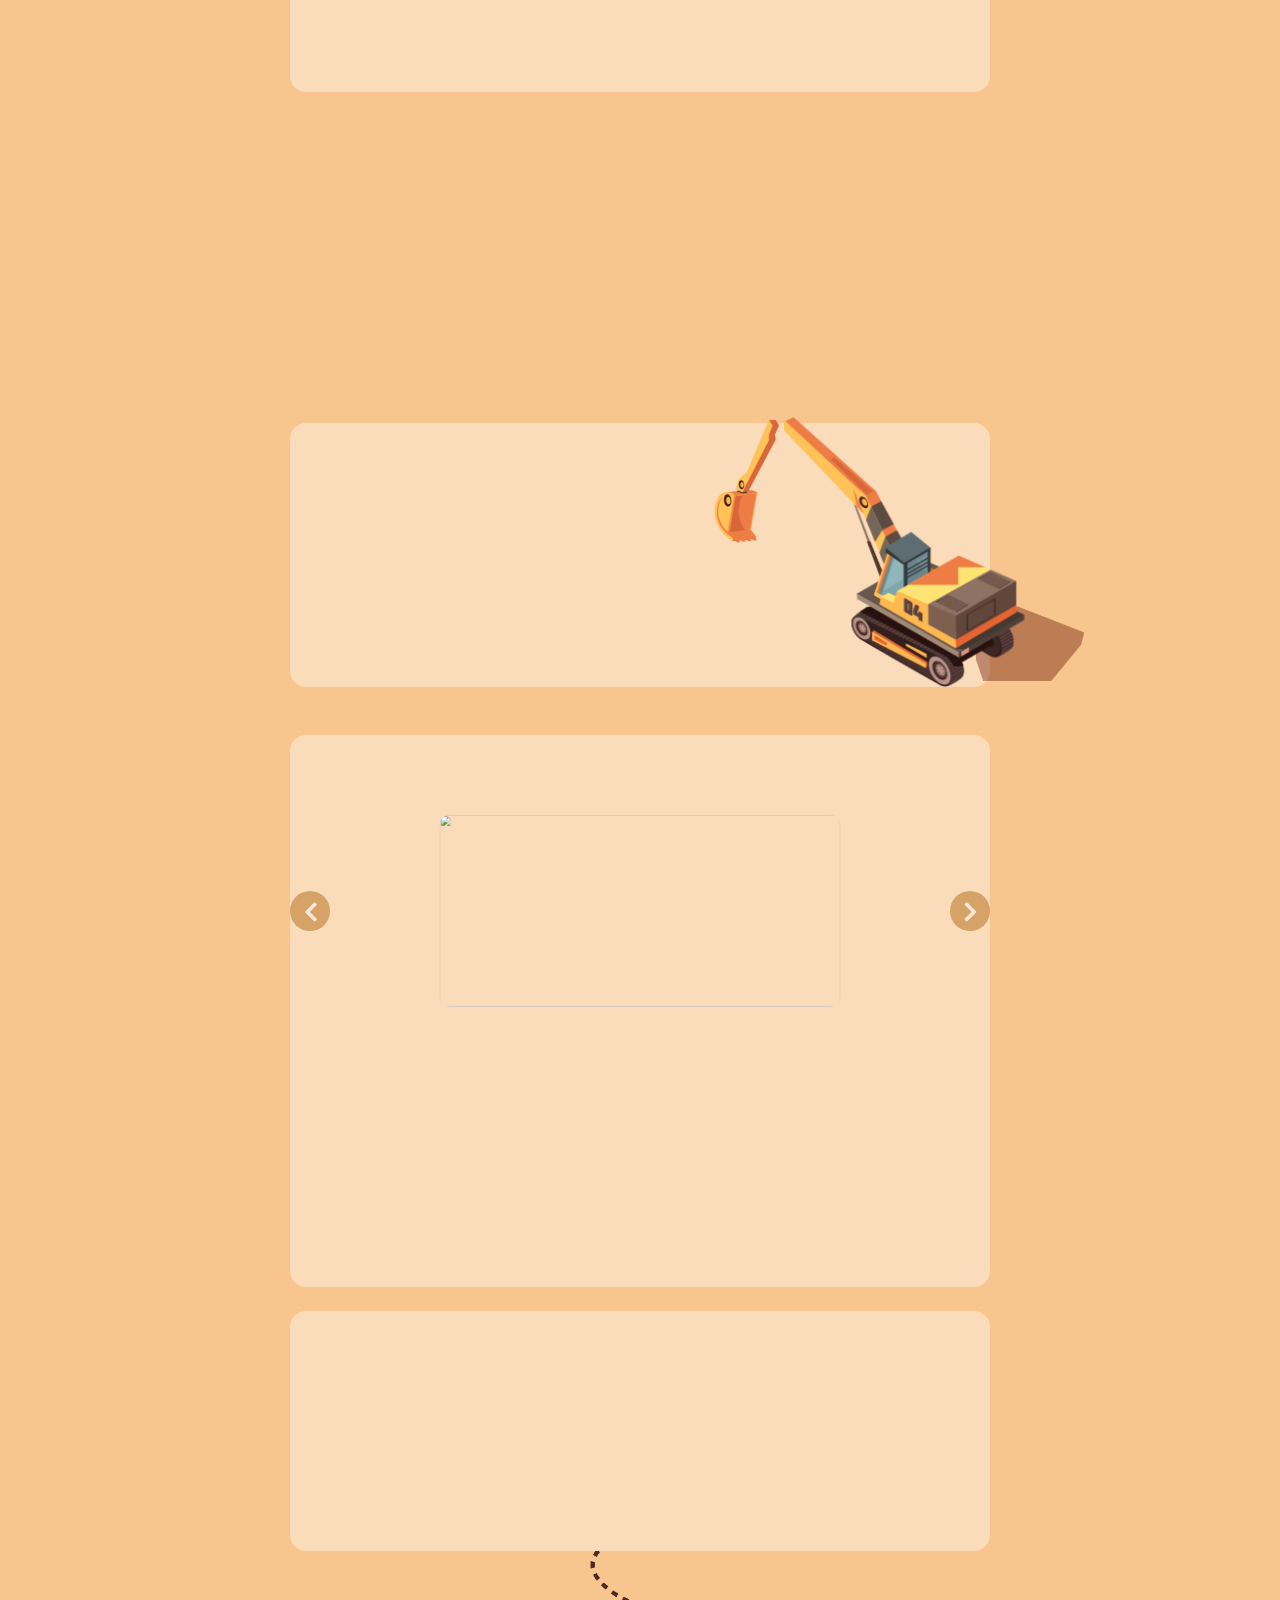
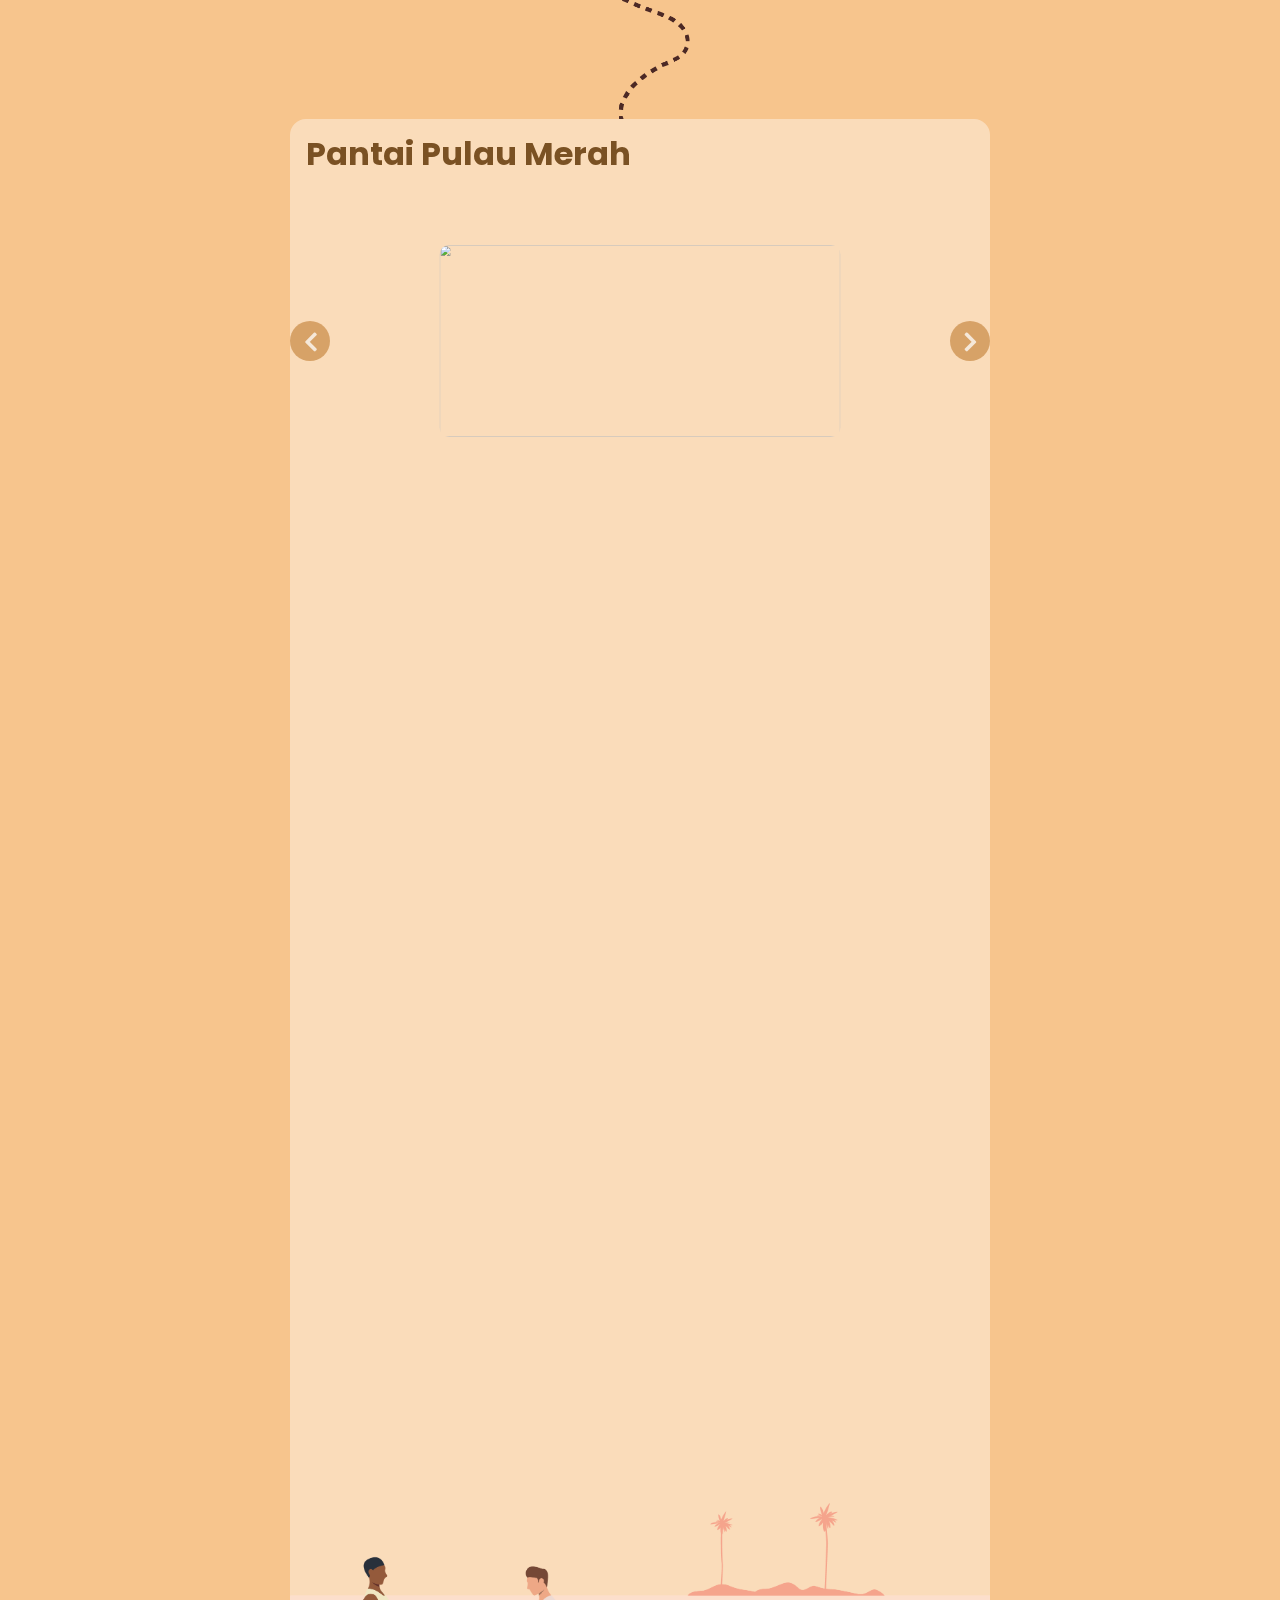
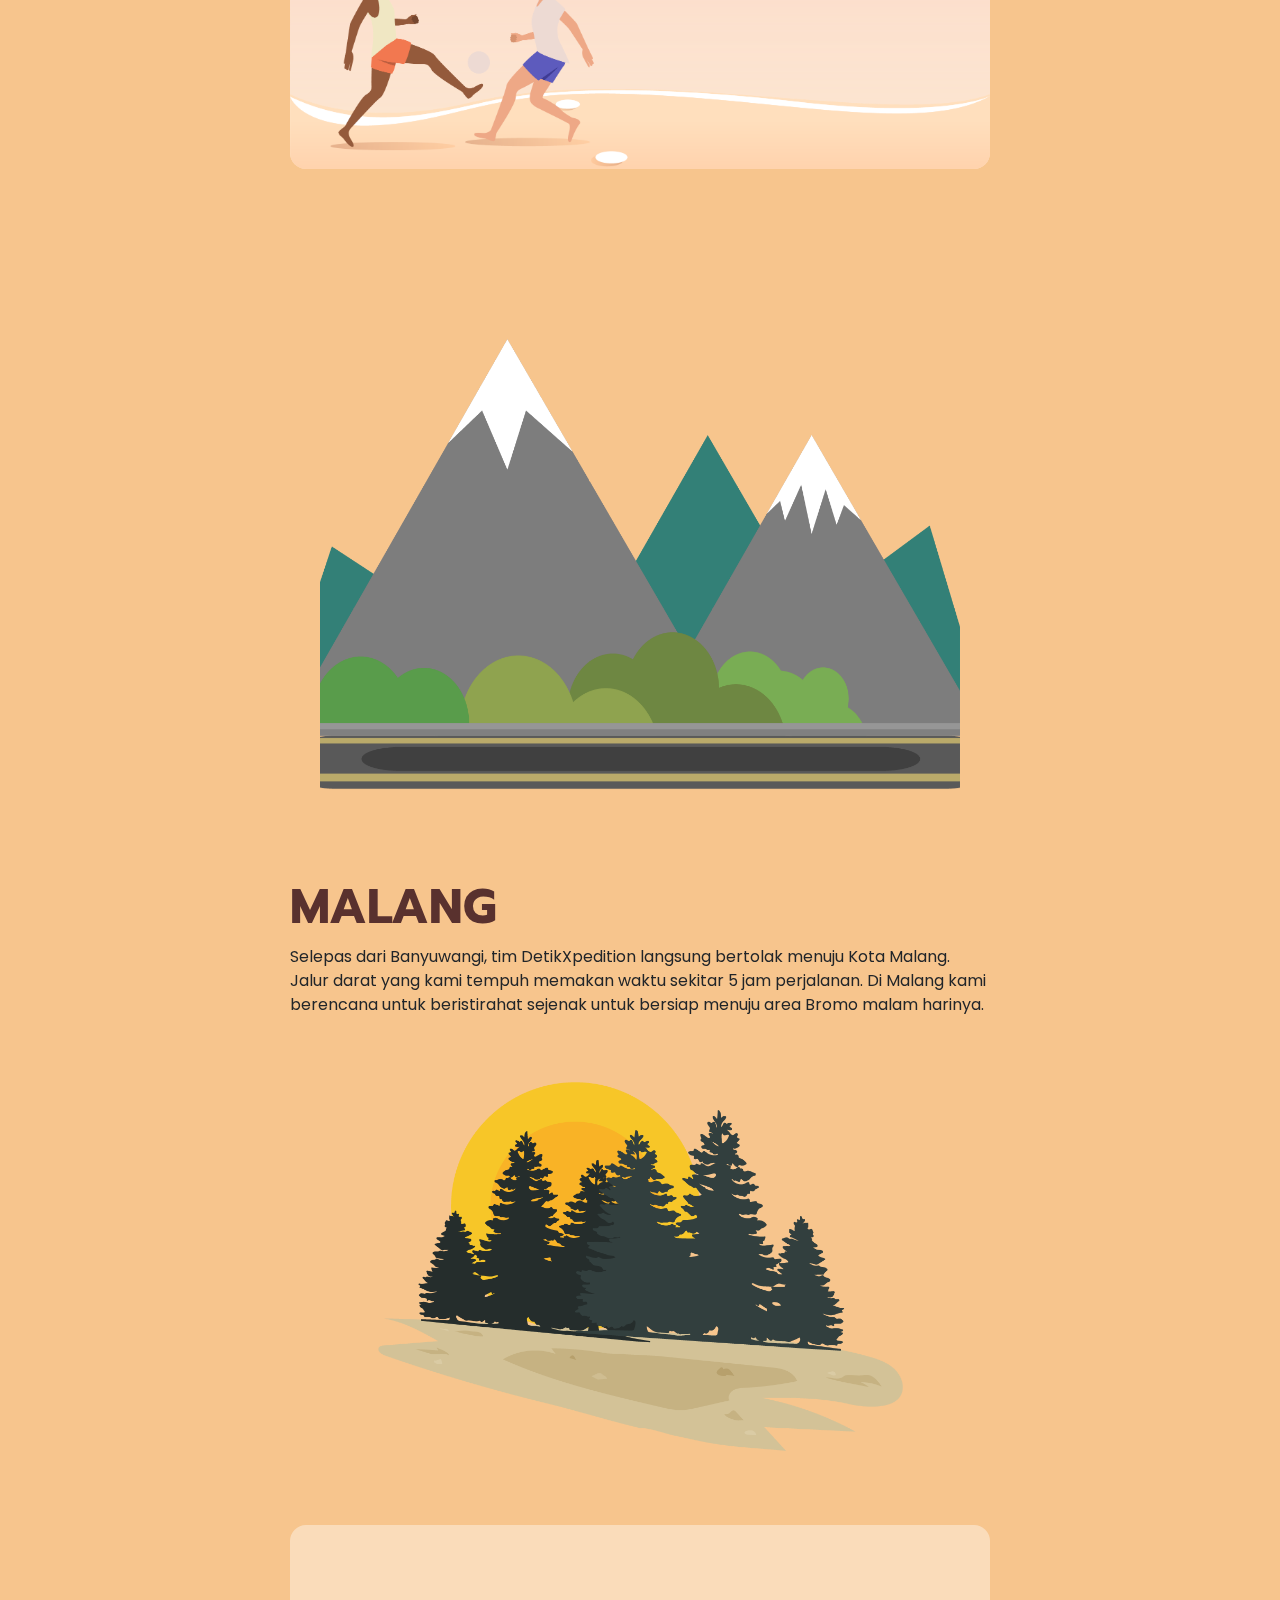
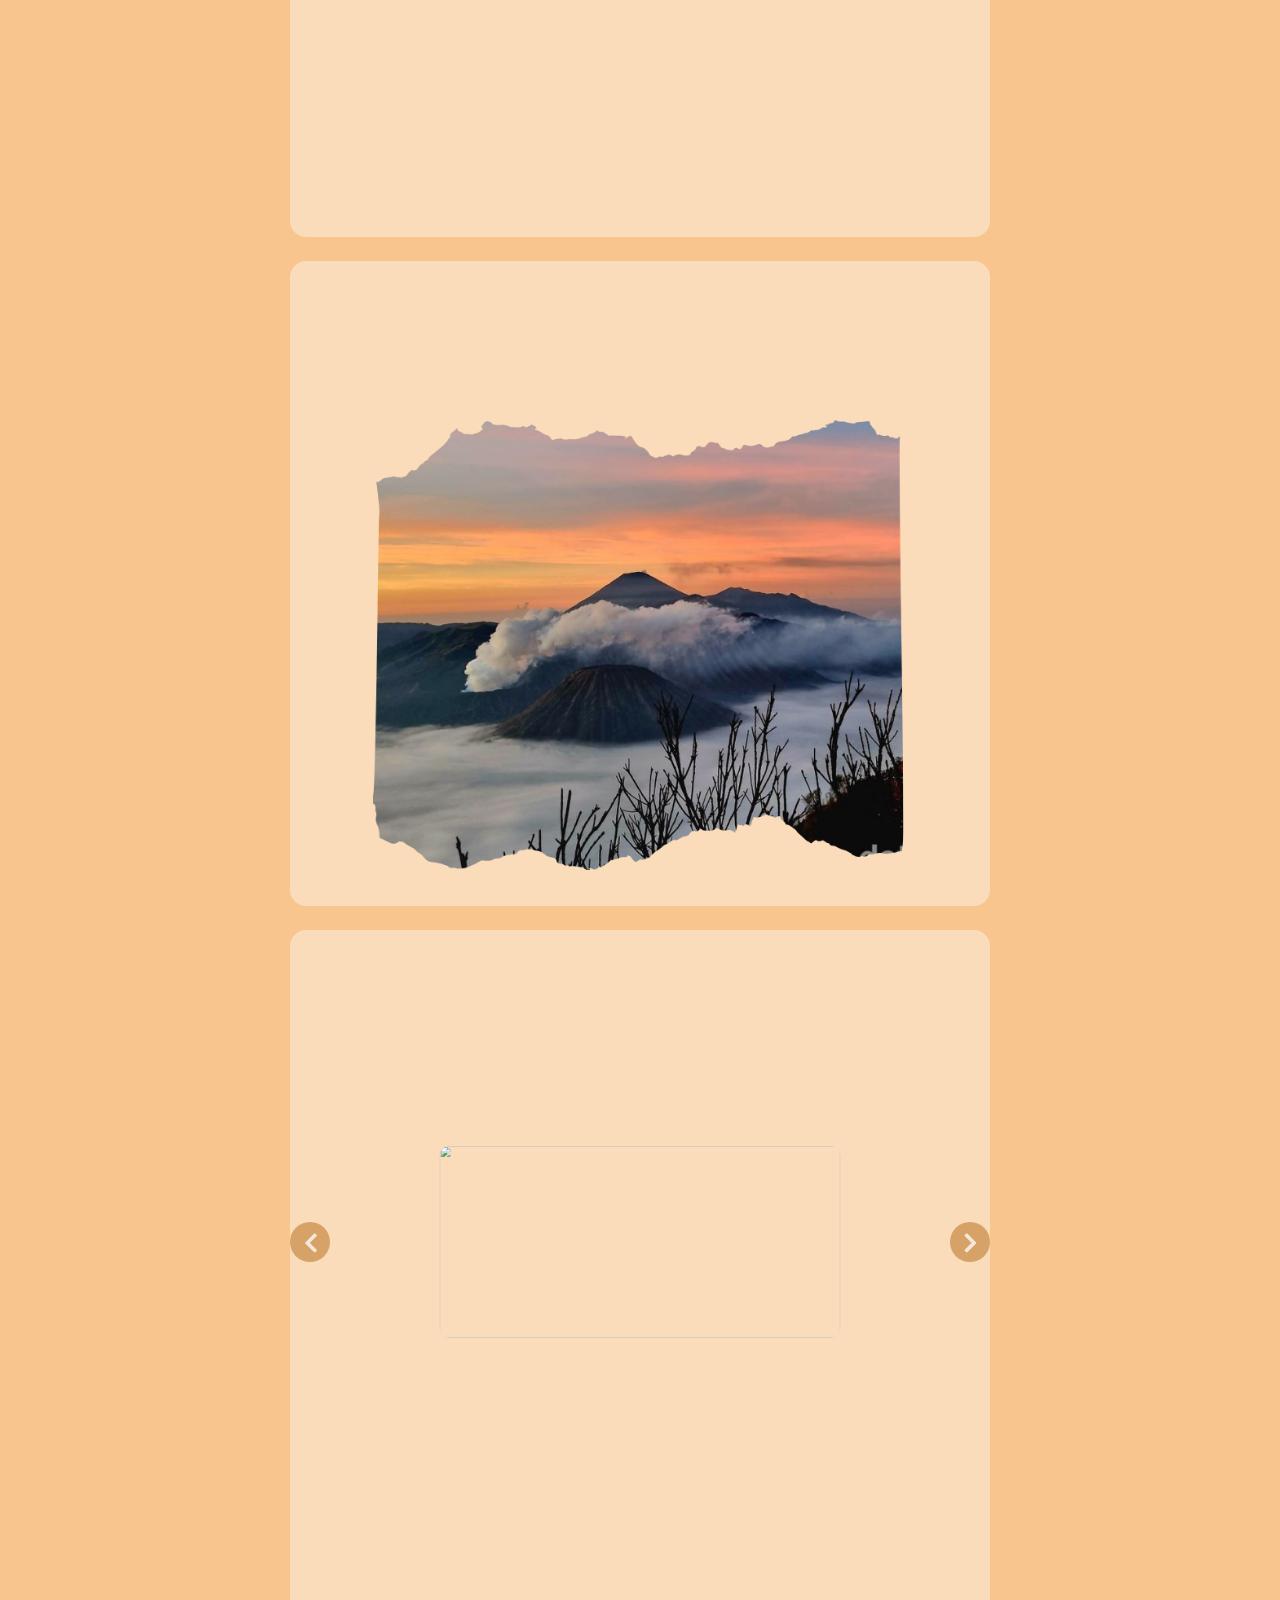
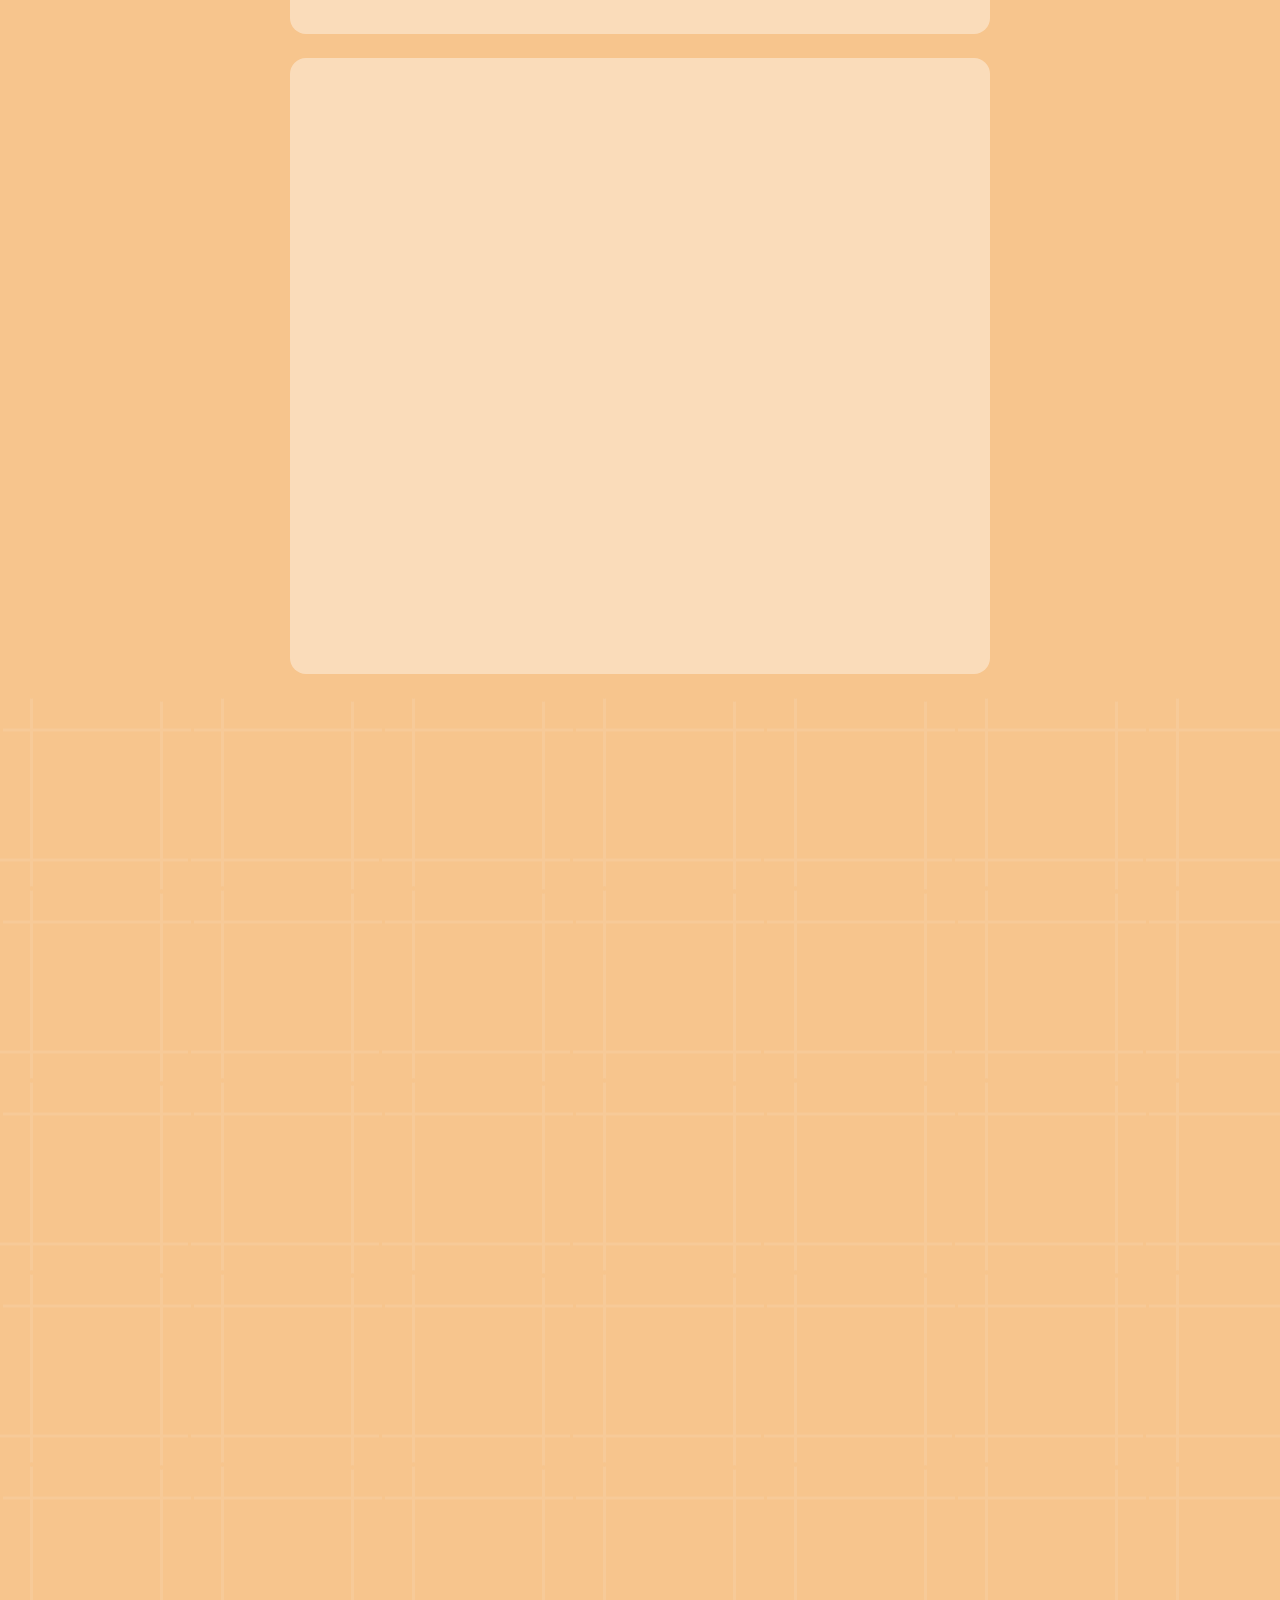
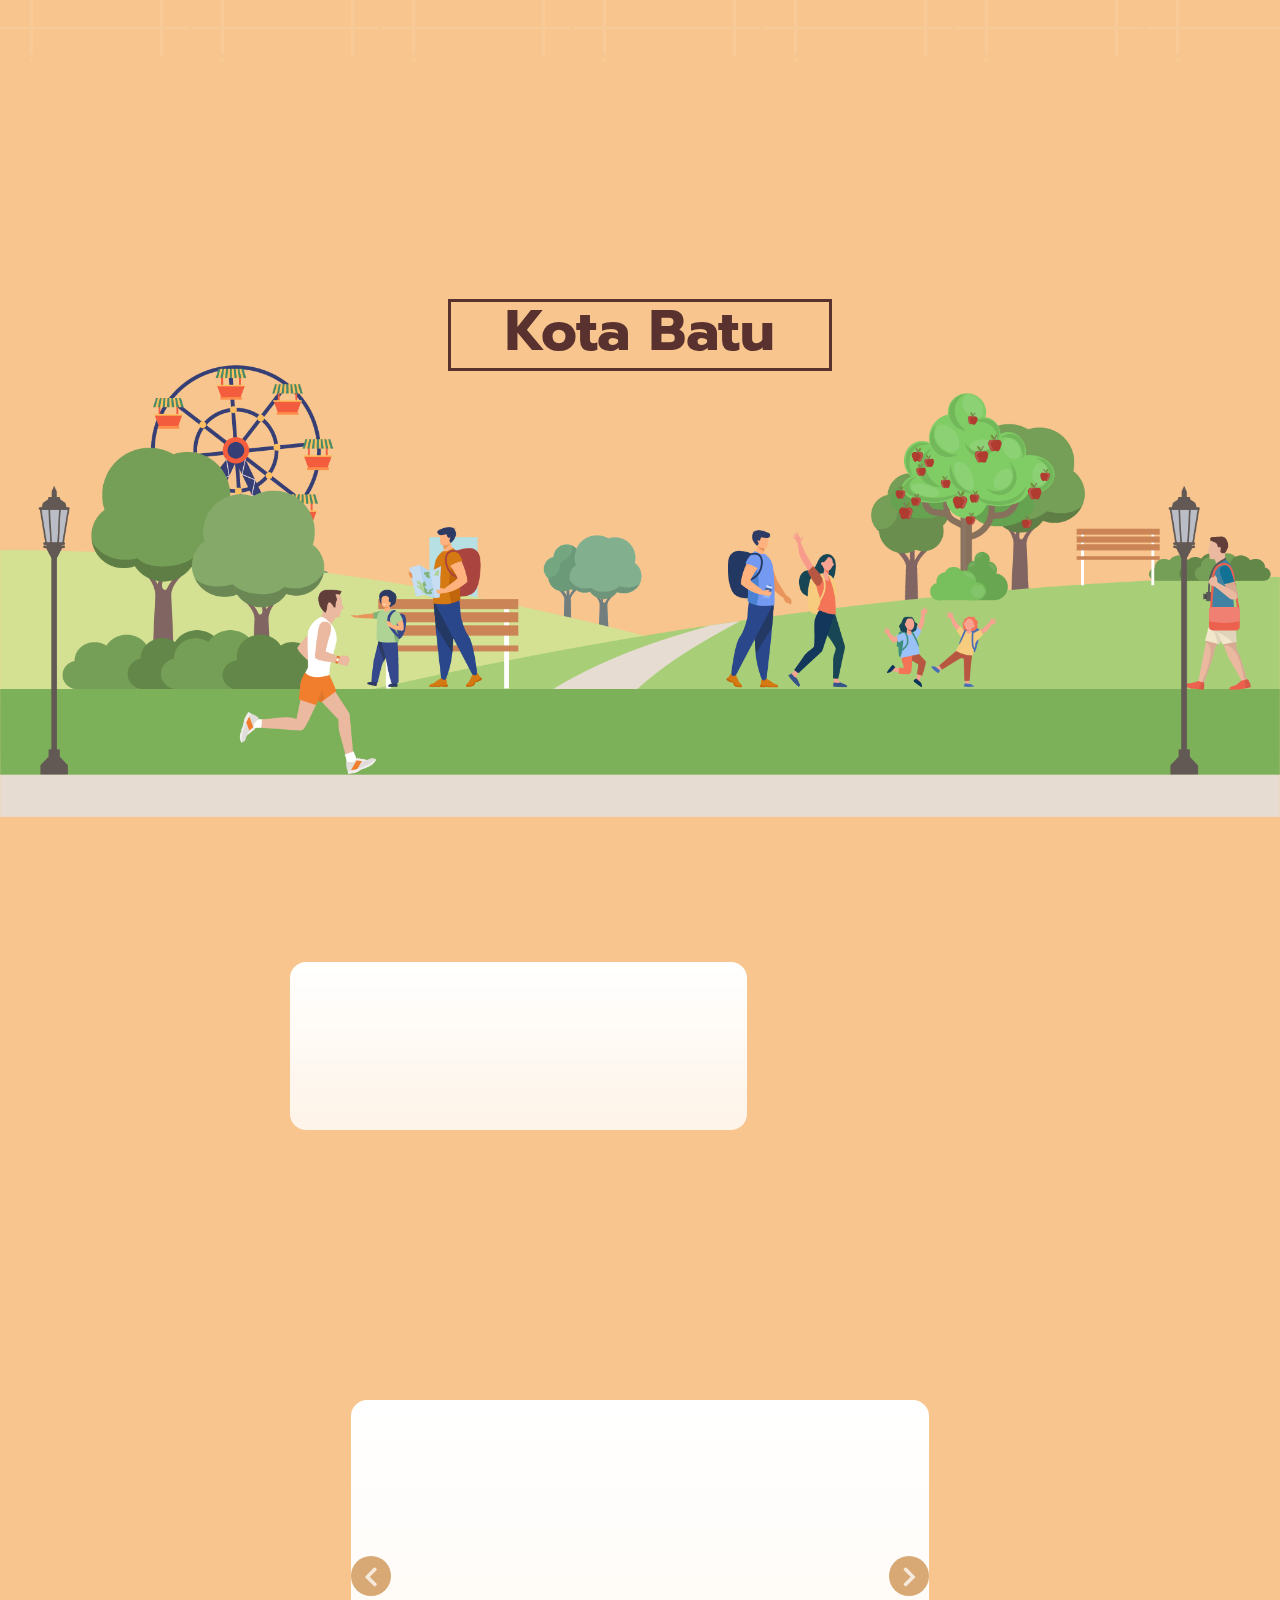
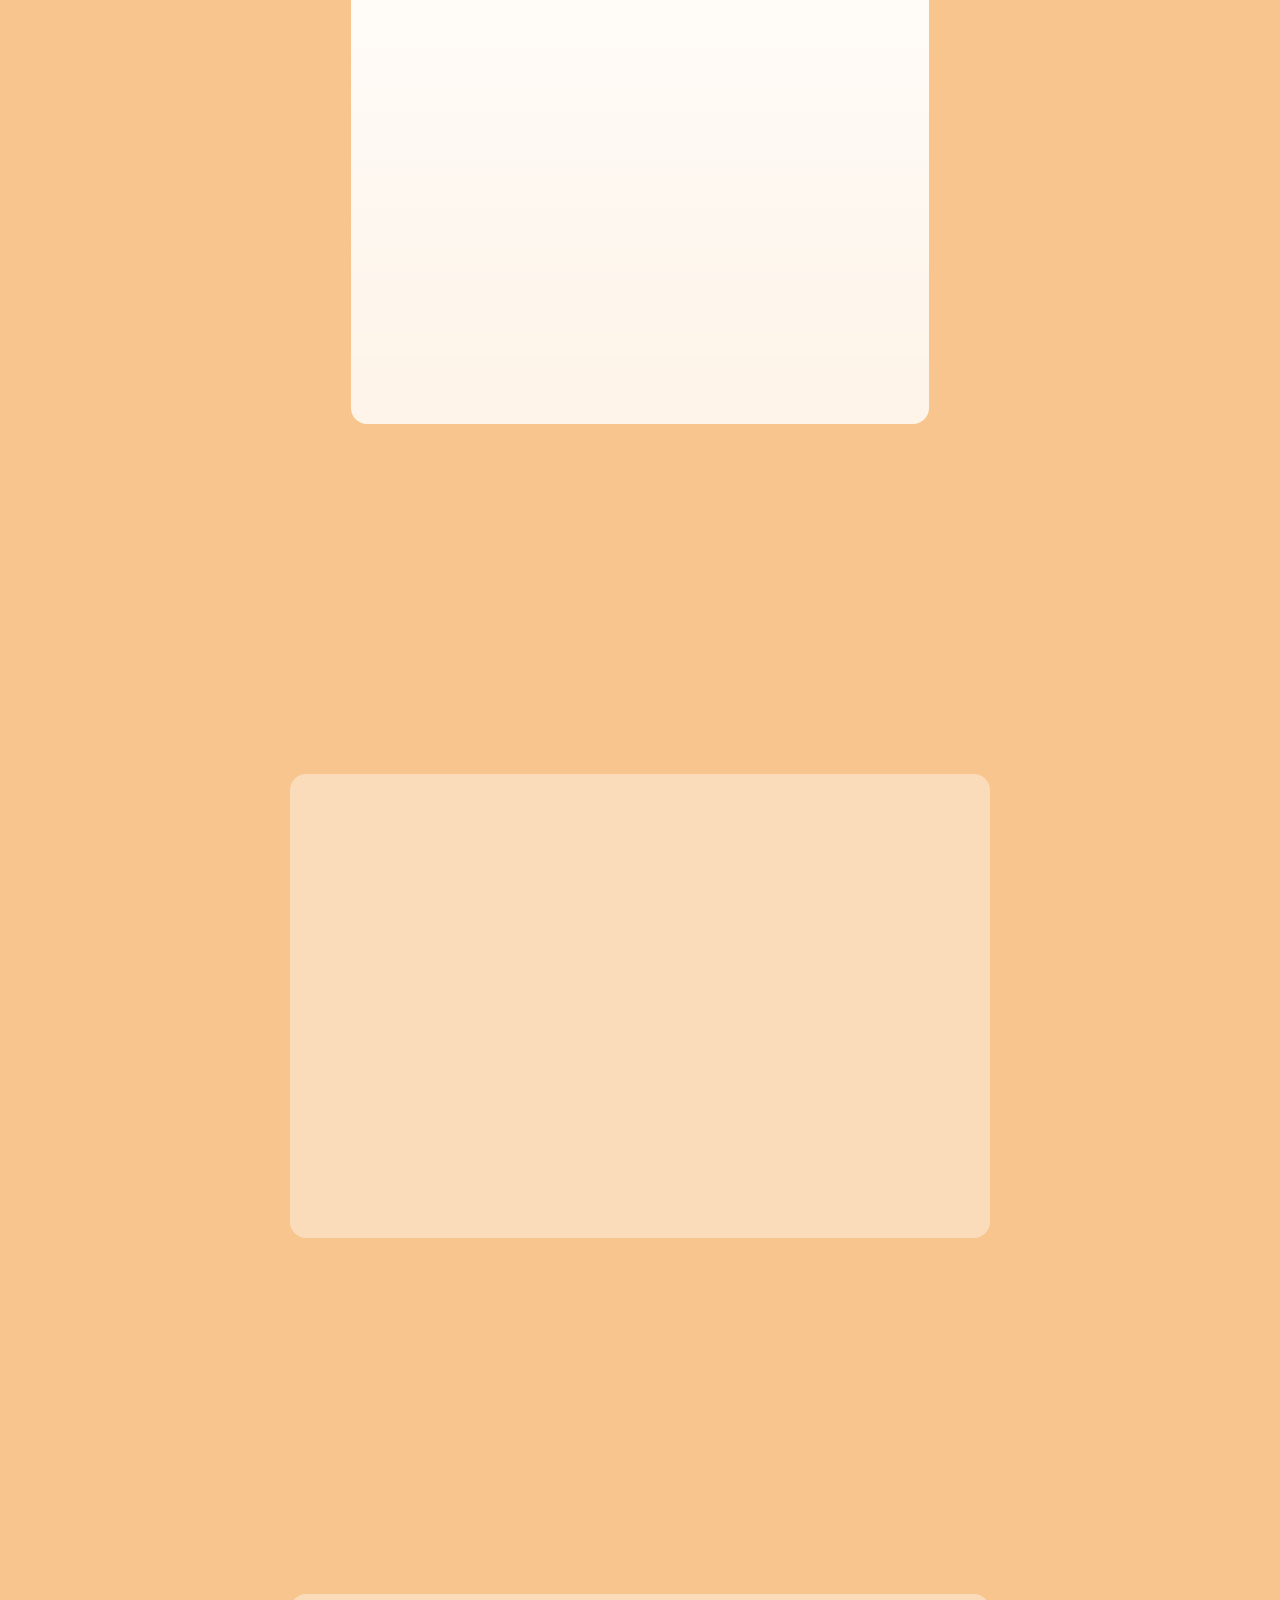
==== commit b9be6dc8: "ded" ====
--- a/ref.html
+++ b/ref.html
@@ -63,7 +63,7 @@
                             <div class="wrap-detikx">
                                 <div class="hello">
                                     <p>
-                                        Jawa Timur, provinsi yang disebut Bumi Majapahit ini menyimpan begitu banyak pesona keindahan alam. Destinasi wisata di wilayah ini tersebar dari dataran tinggi hingga pesisir paling selatan. Bentang aam Jawa Timur bagai untaian mutu manikam yang tak ada habisnya untuk terus dijelajahi. Keindahan alamanya menyimpan potensi sebagai magnet wisatawan domestik maupun mancanegara.
+                                        Jawa Timur, provinsi yang disebut Bumi Majapahit ini menyimpan begitu banyak pesona keindahan alam. Destinasi wisata di wilayah ini tersebar dari dataran tinggi hingga pesisir paling selatan. Bentang alam Jawa Timur bagai untaian mutu manikam yang tak ada habisnya untuk terus dijelajahi. Keindahan alamanya menyimpan potensi sebagai magnet wisatawan domestik maupun mancanegara.
                                     </p>
                                     <p>
                                         Tim DetikXpedition kali ini melakukan ekspedisi wisata bertajuk 'Jelajah Eksotisme Jawa Timur.' Ekspedisi ini dilaksanakan pada 17-23 Desember 2023 lalu. Kali ini kami mengunjungi dua daerah wisata di Jawa Timur, yaitu Kabupaten Banyuwangi dan daerah Malang Raya. Detikkers tertarik? Mari simak keseruan perjalanan kami menikmati pesona wisata alam di ujung timur pulau Jawa!
@@ -208,6 +208,9 @@
                                         telur, tahu, tempe
                                         goreng, dan tak lupa ditemani sepiring
                                         nasi hangat.</p>
+                                        <div class="img">
+                                            <img src="https://akcdn.detik.net.id/community/media/visual/2021/12/30/sego-tempong-banyuwangi-4.jpeg?w=720" alt="">
+                                        </div>
                                 </div>
 
                                 <div class="hello">
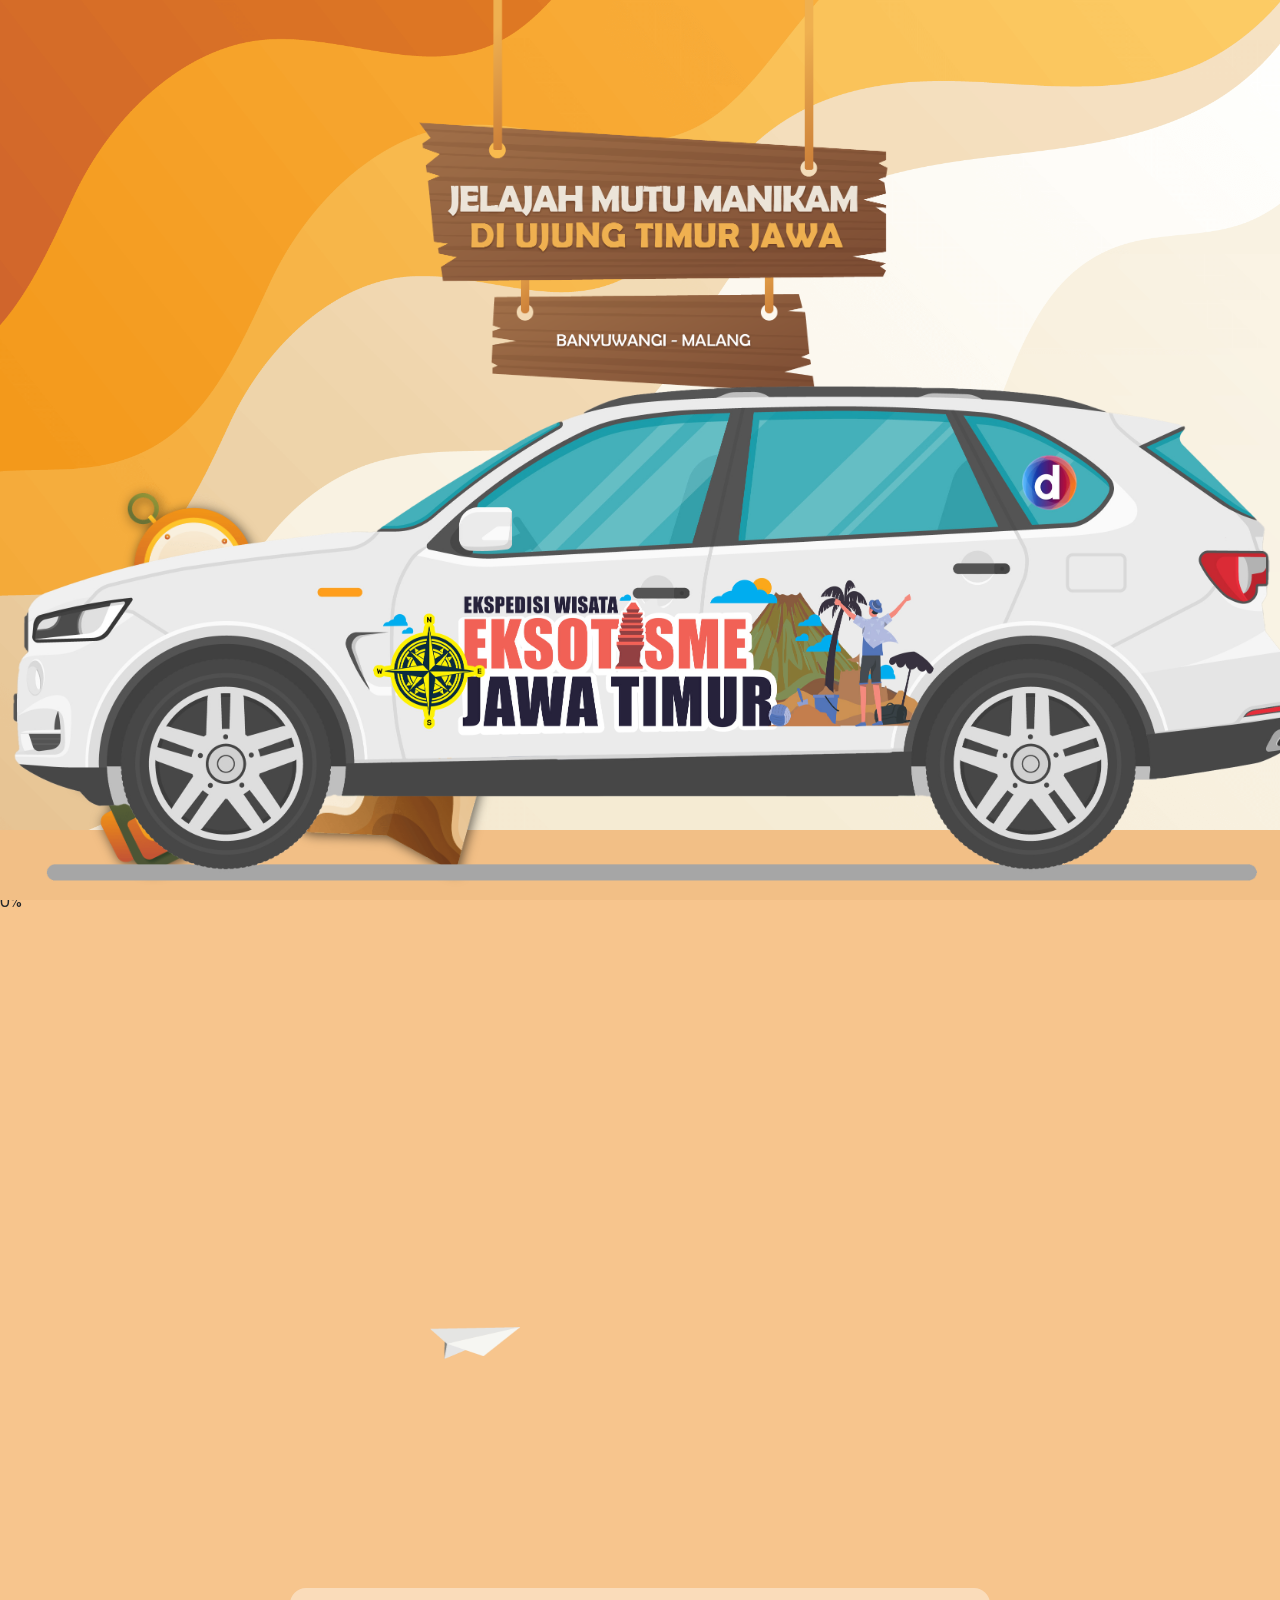
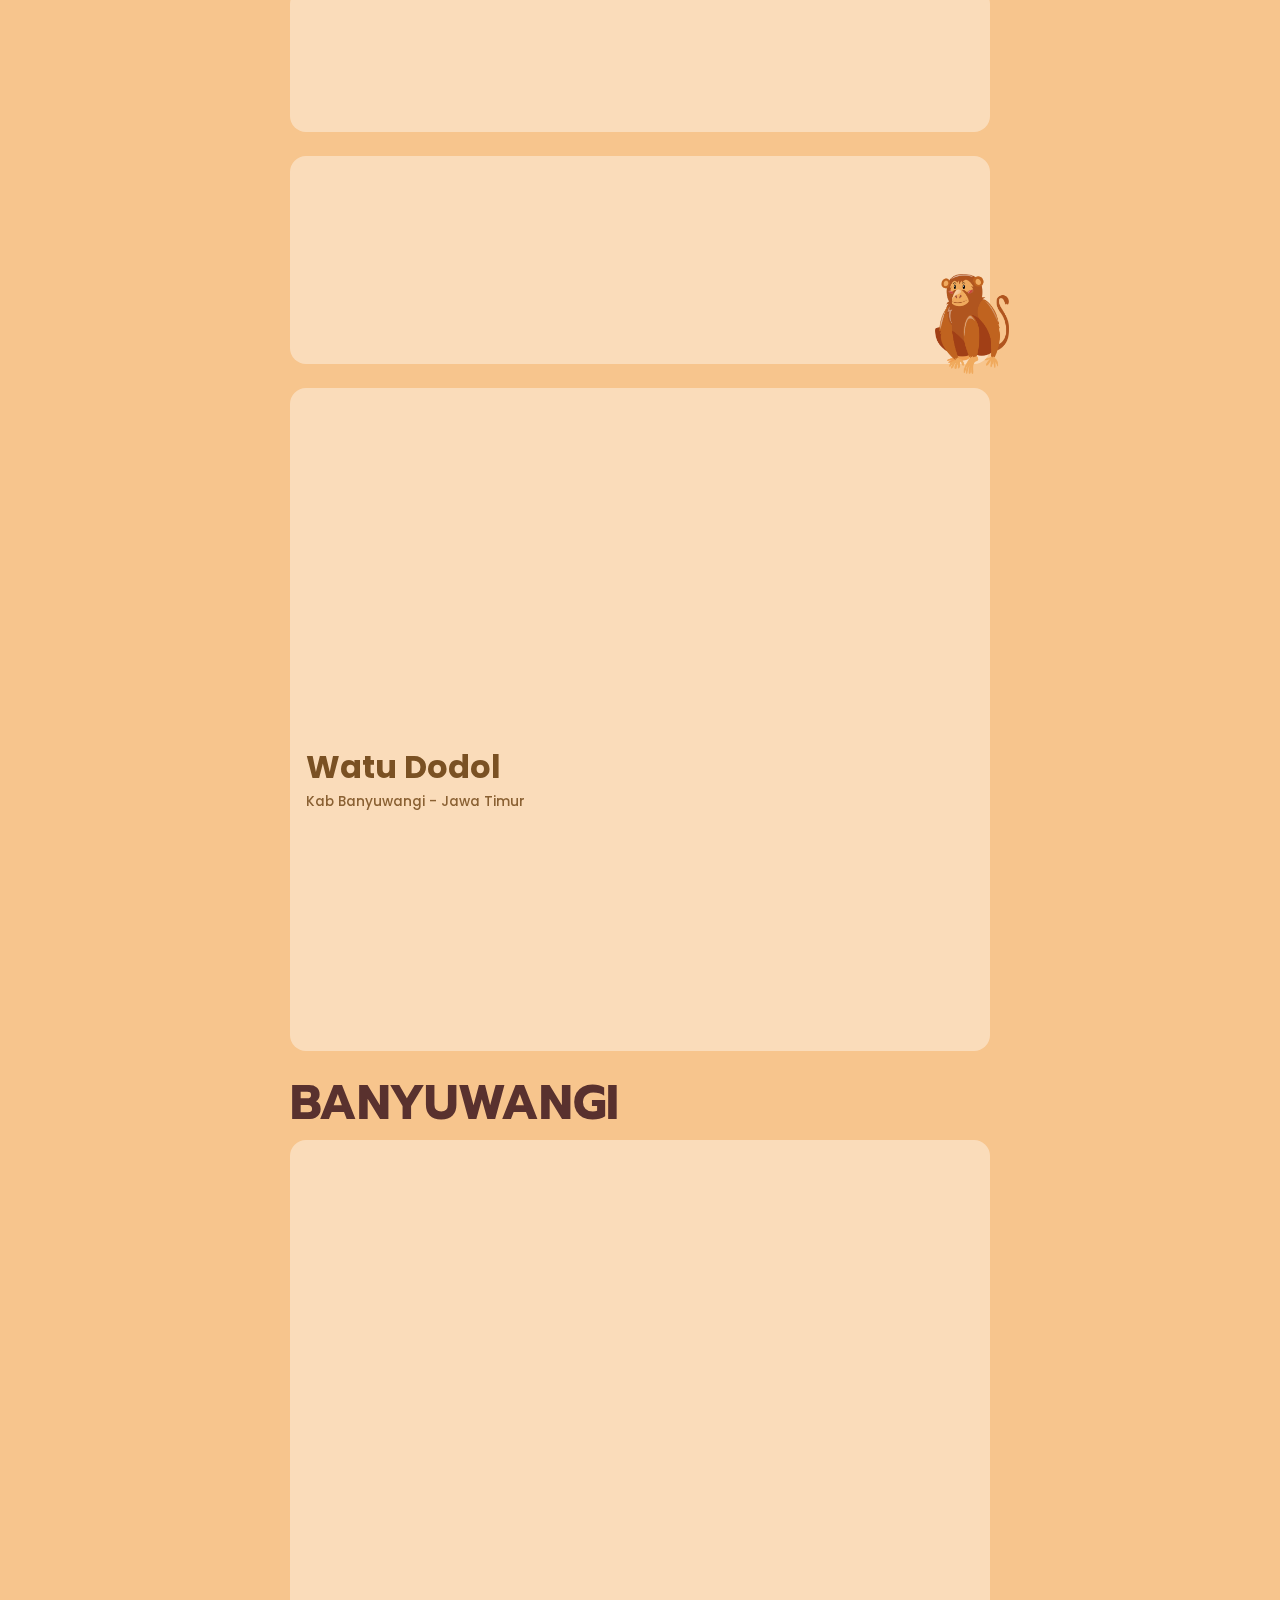
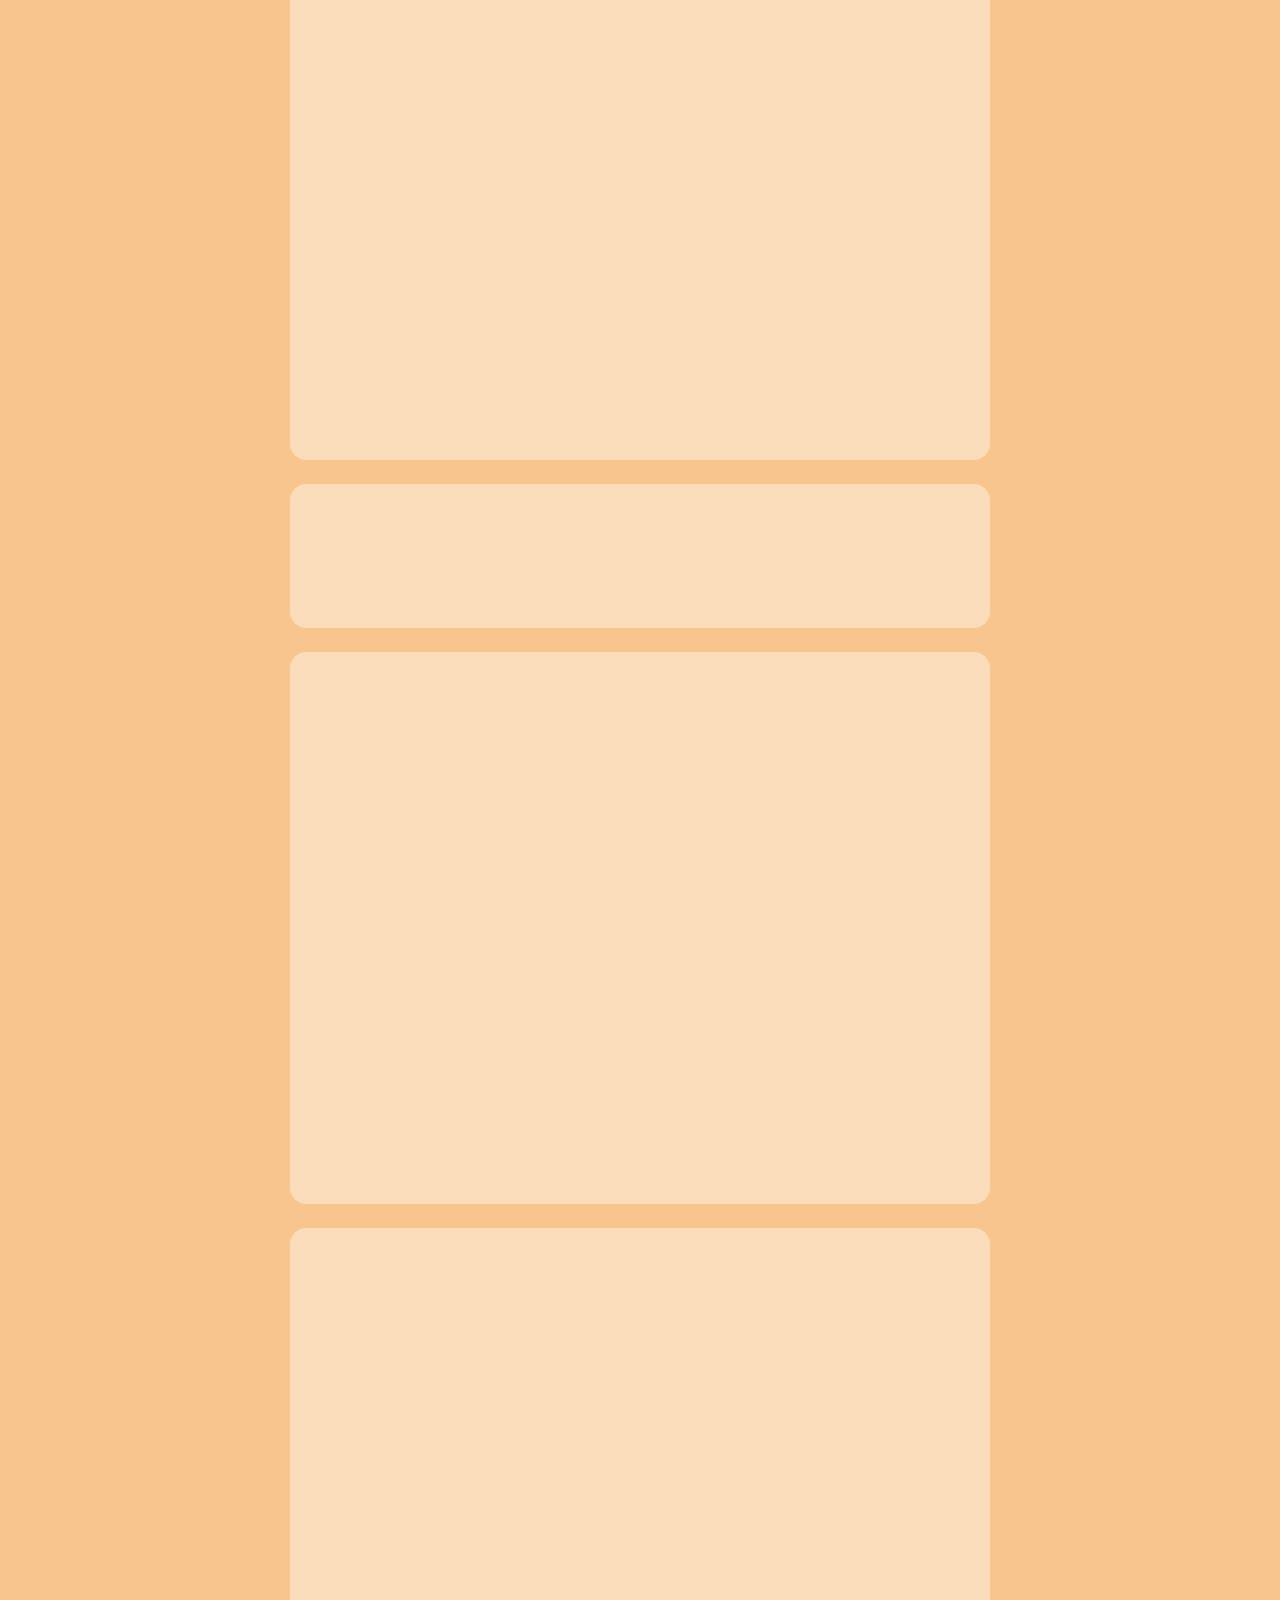
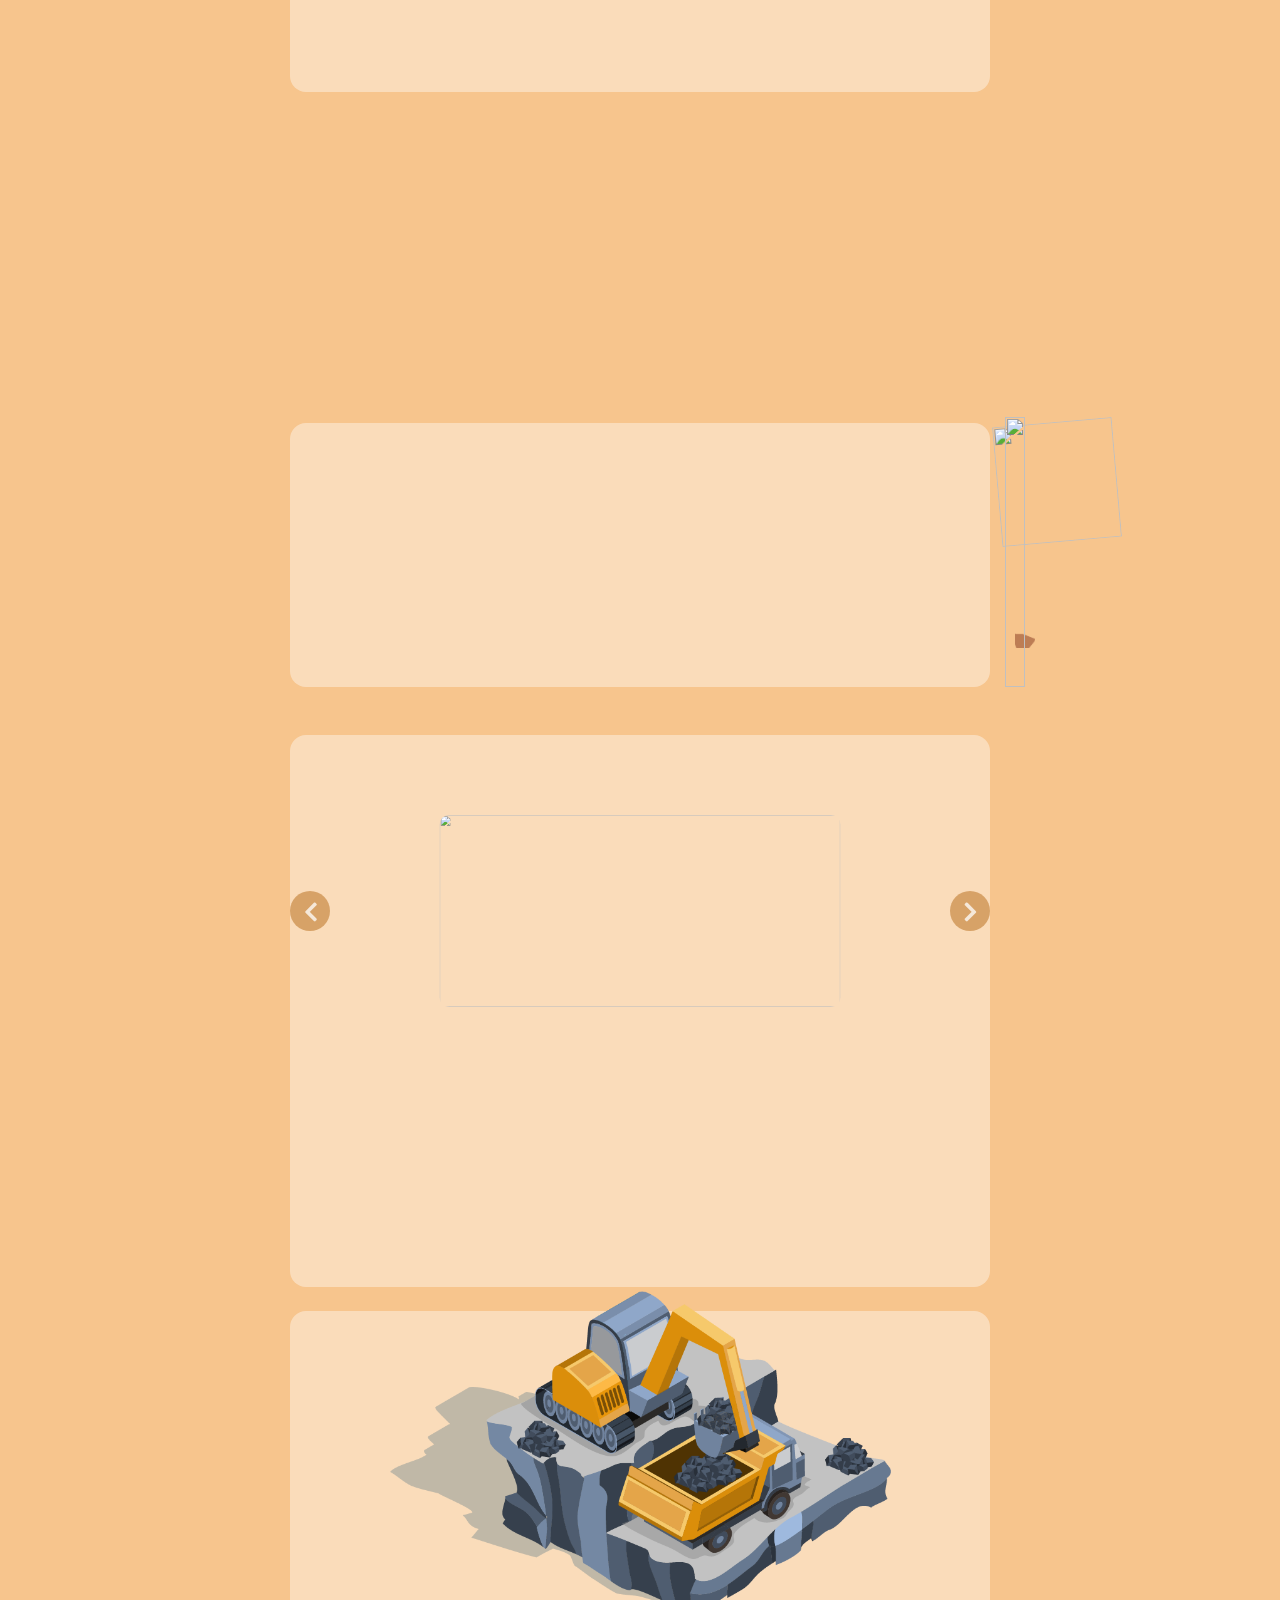
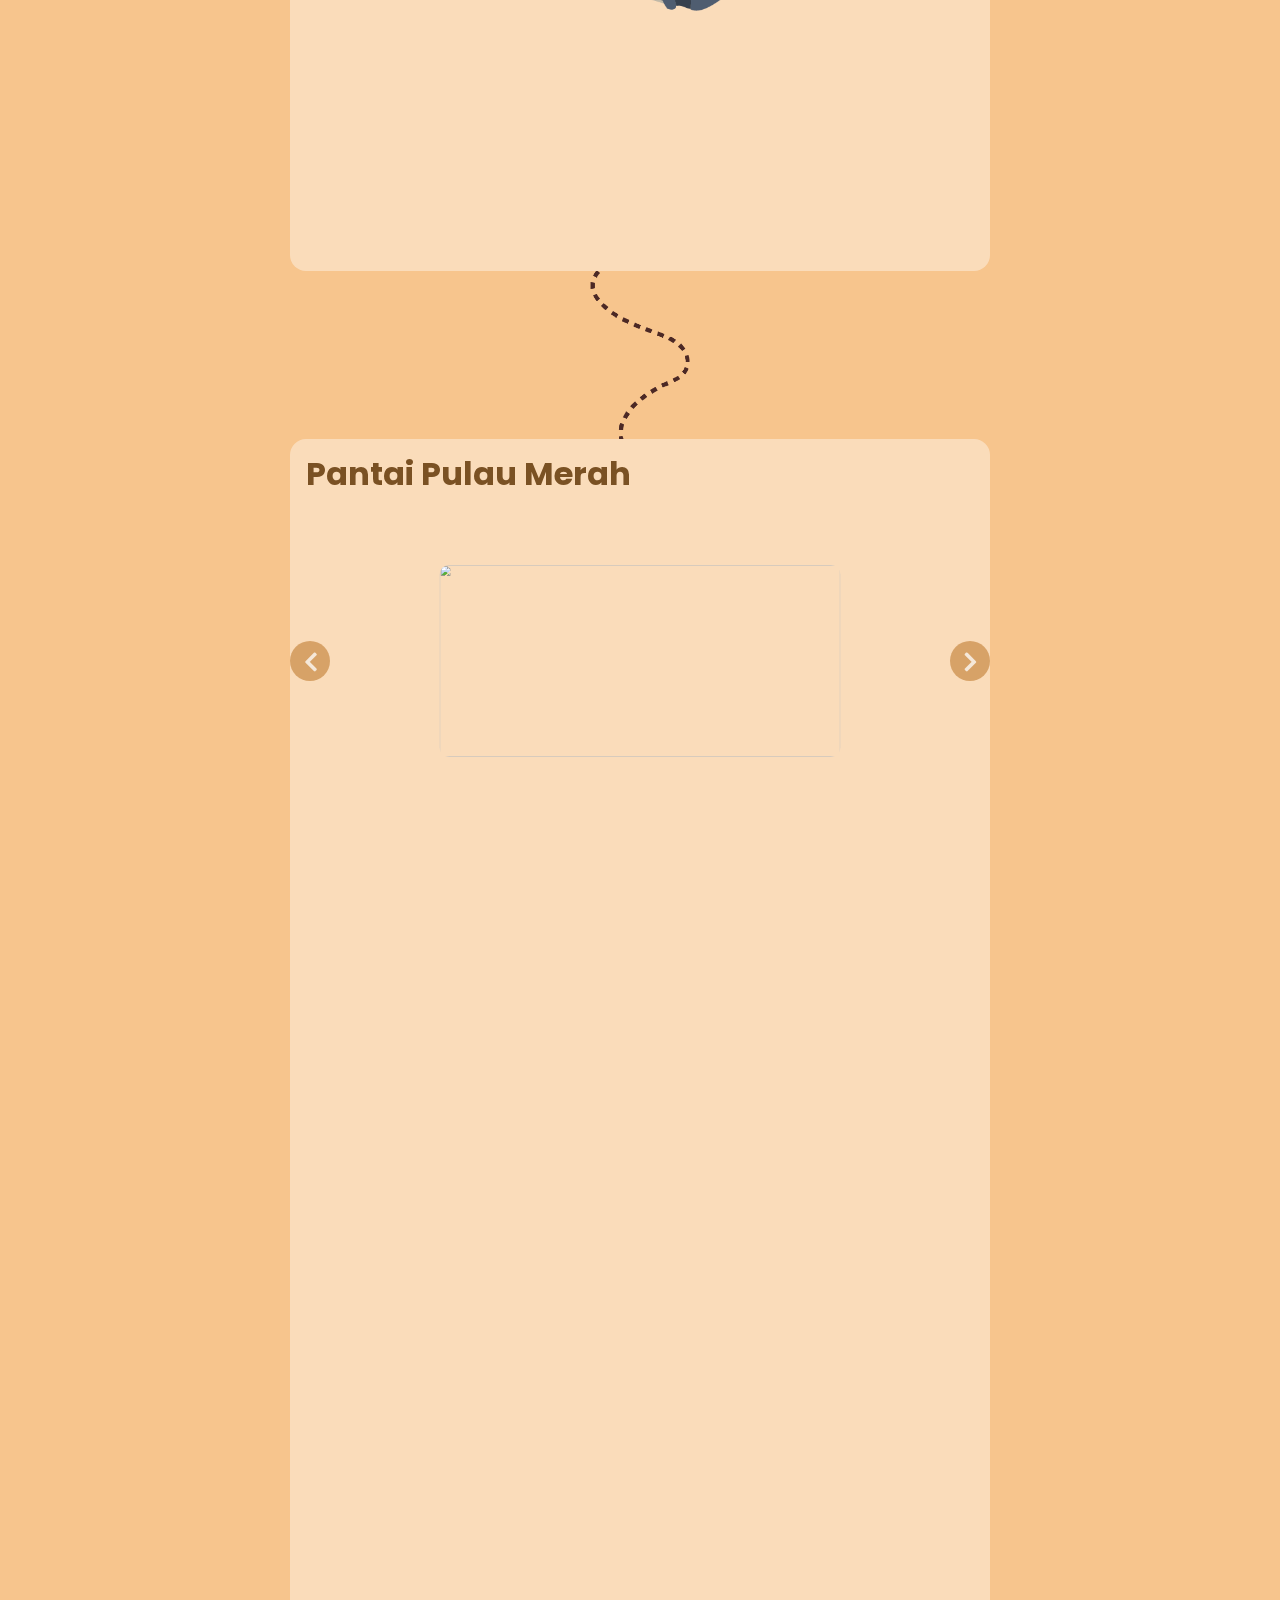
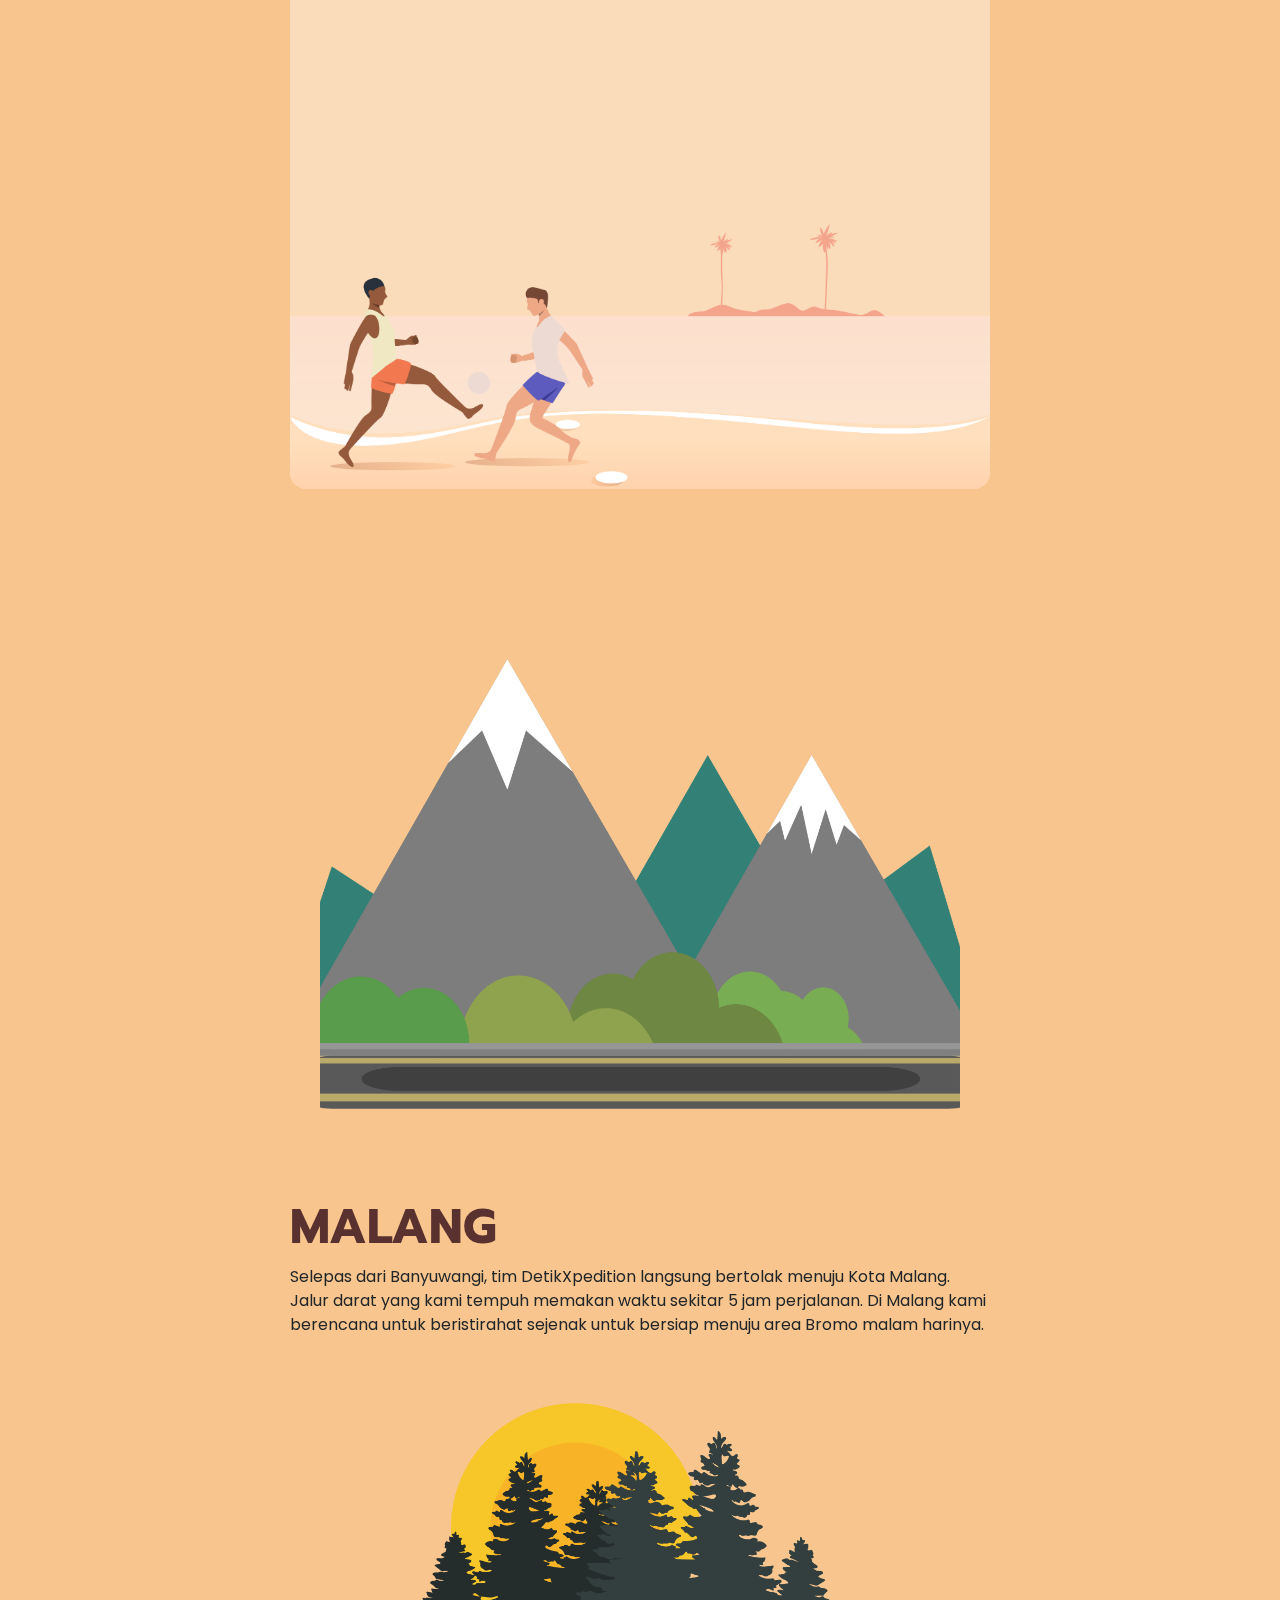
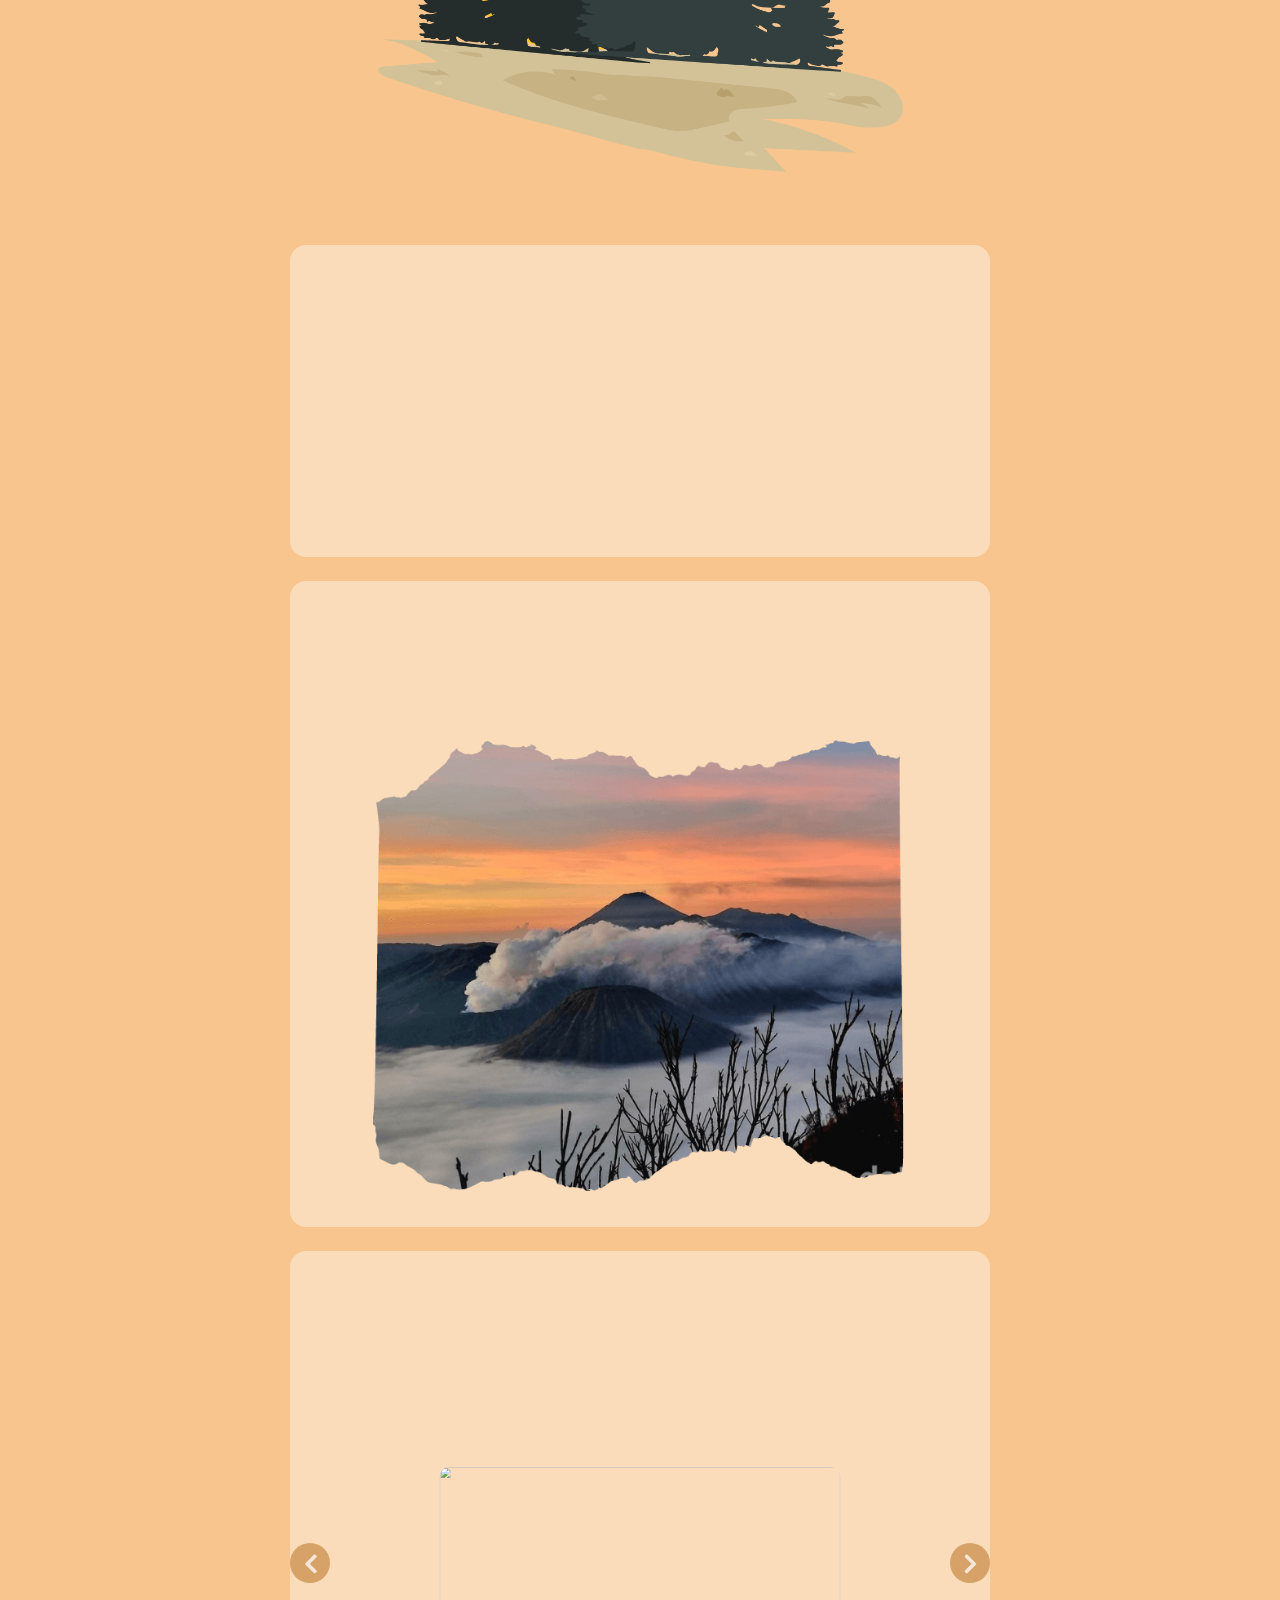
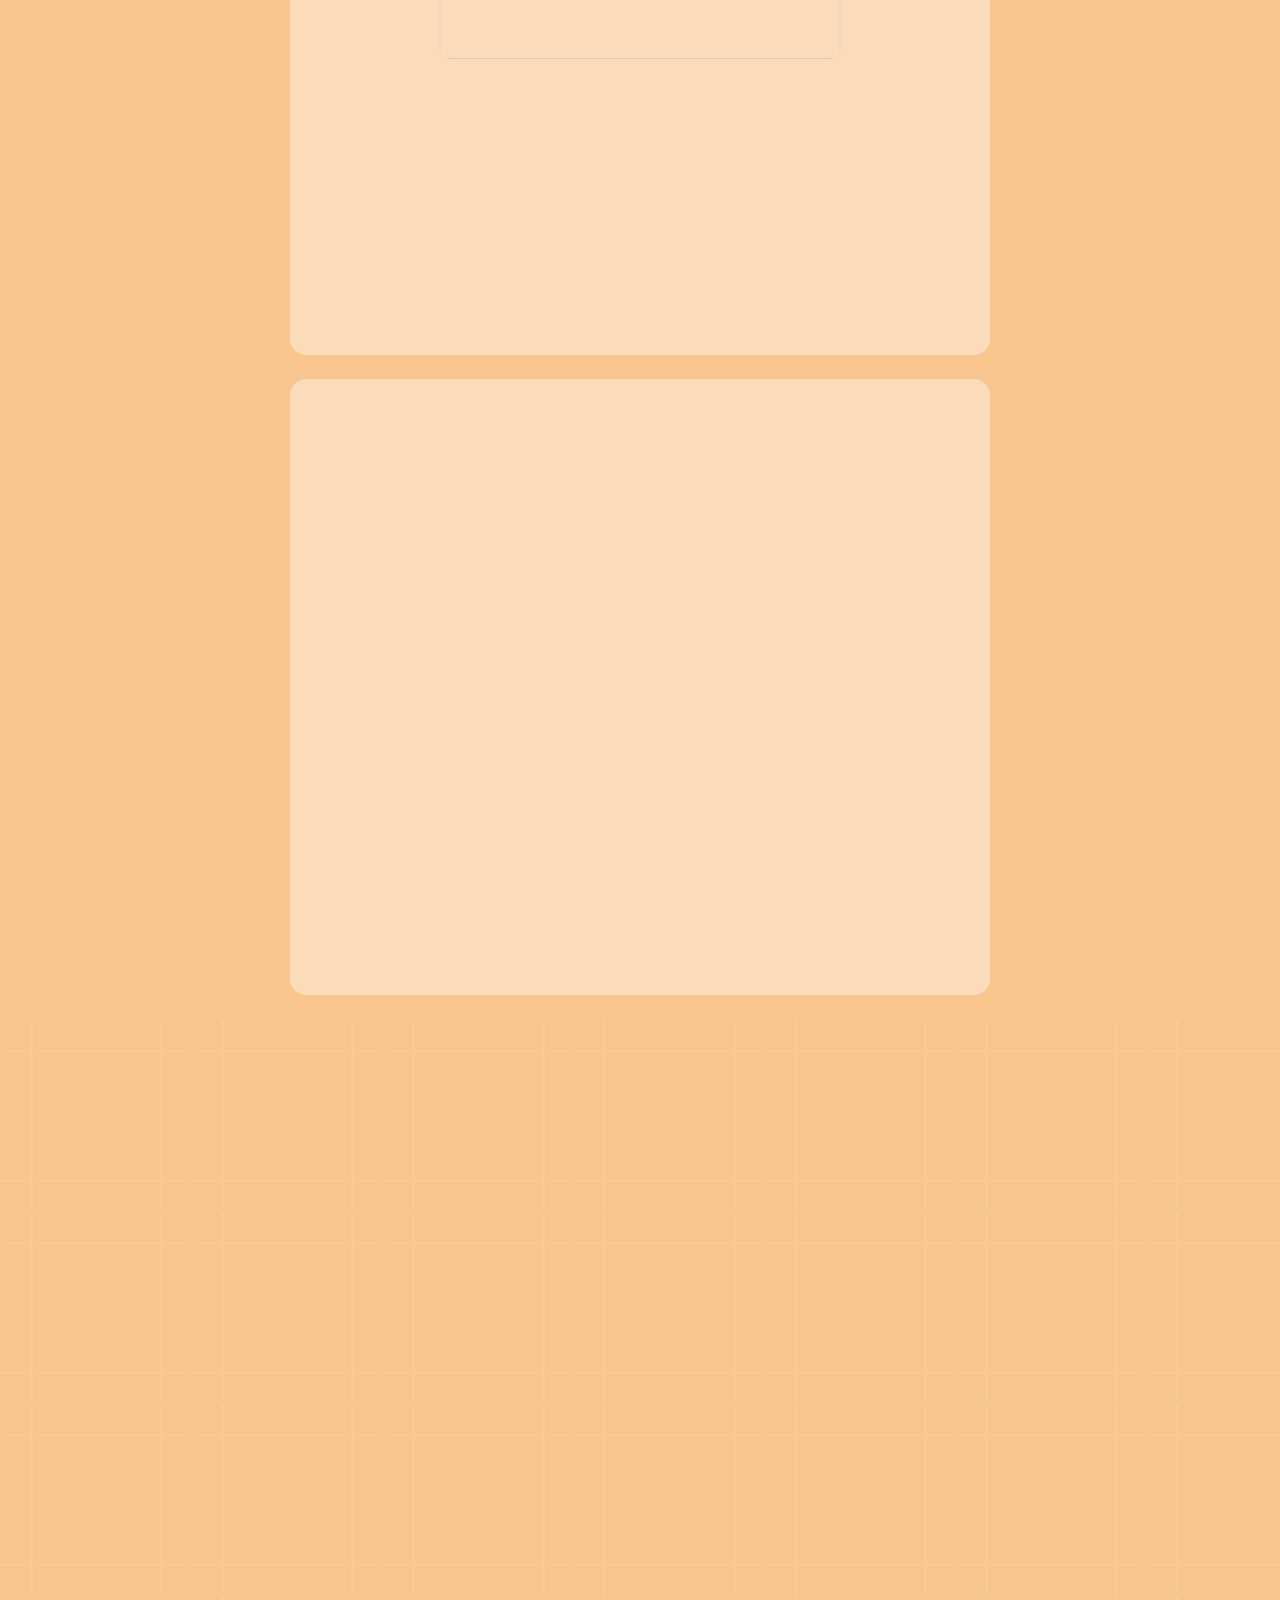
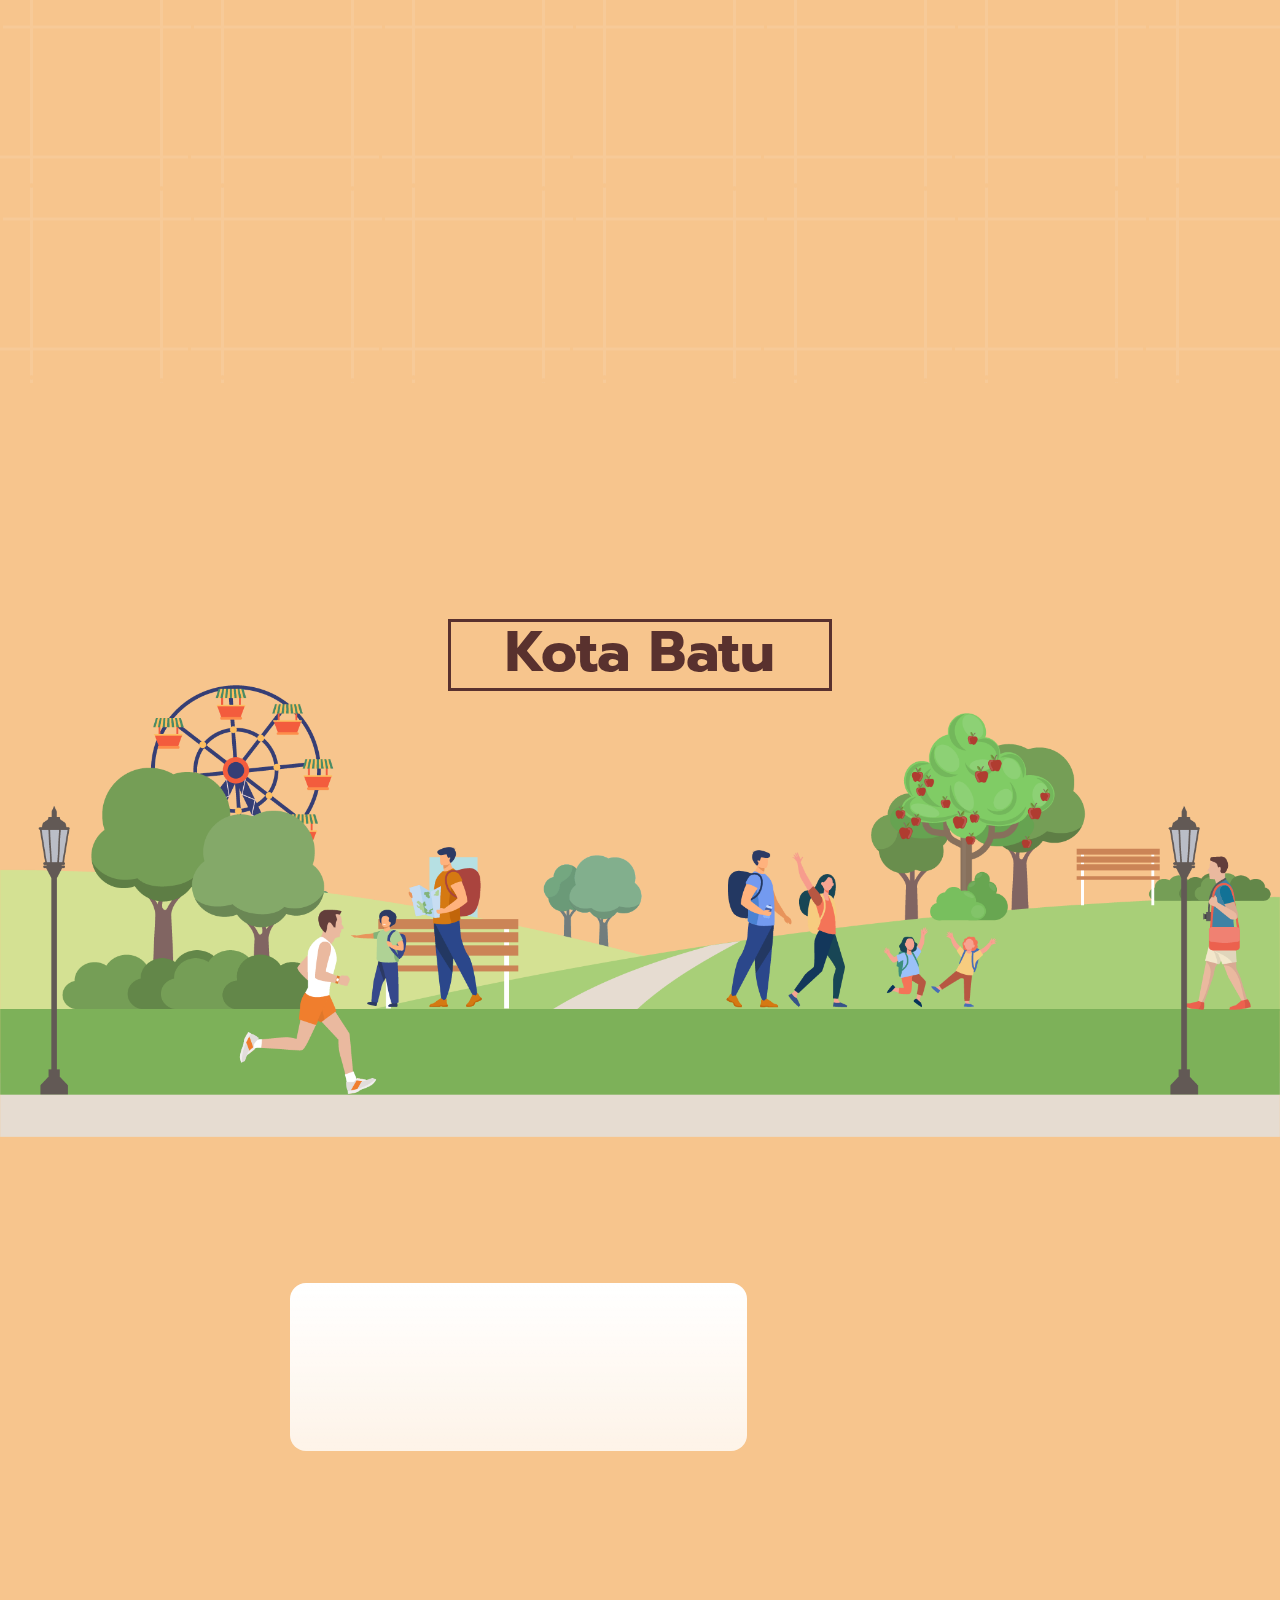
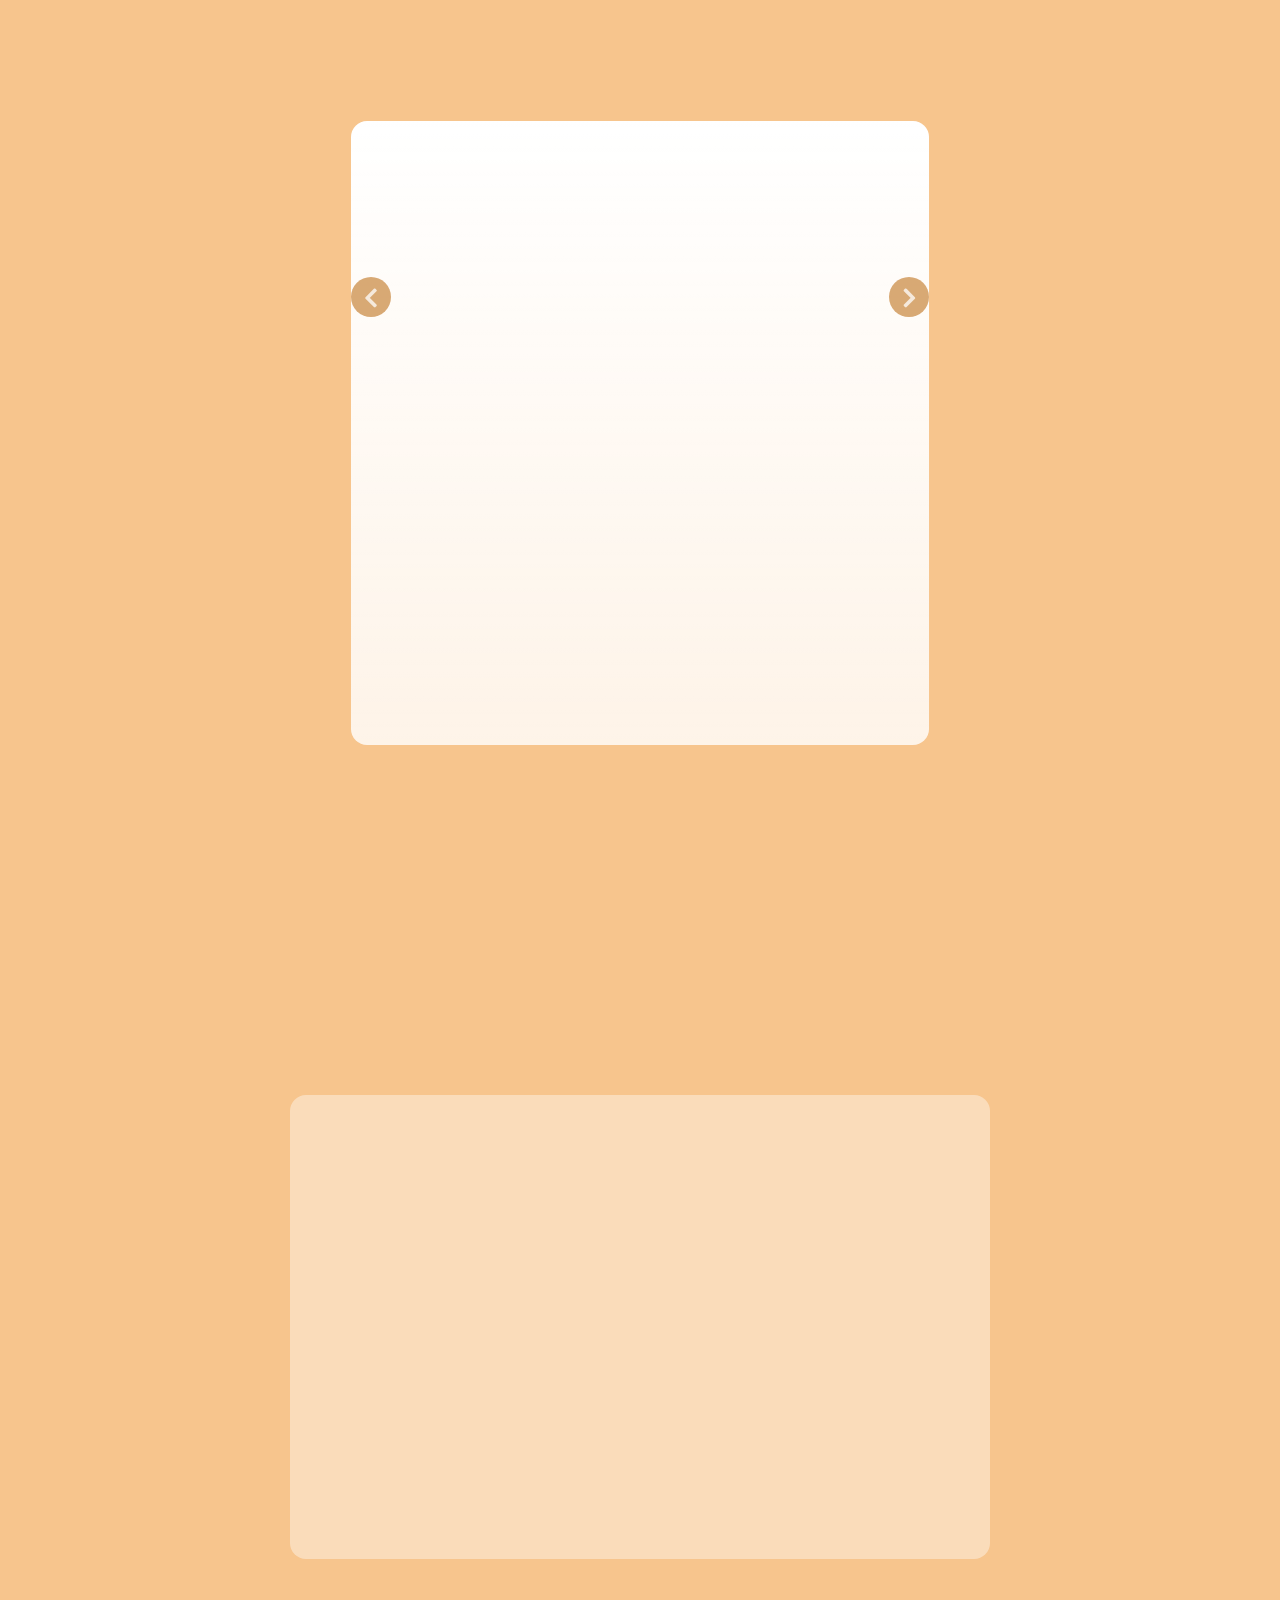
==== commit 6f40d6a7: "ded" ====
--- a/ref.html
+++ b/ref.html
@@ -20,7 +20,9 @@
 
             <section class="ref">
                 <div class="secx banners">
-
+                    <div hidden>
+                        <h1>Jelajah Mutu Manikamdi Ujung Timur Jawa</h1>
+                    </div>
                     <div
                         class="mobil wow animate__animated animate__fadeInRightBig"
                         data-wow-delay="0.5s">
@@ -204,7 +206,7 @@
                                         Rasa gurih dan harum dari tempong dipadu
                                         padankan
                                         dengan rasa pedas nan segar, sembari
-                                        ditemani aneka lauk seperti ayam ,
+                                        ditemani aneka lauk seperti ayam,
                                         telur, tahu, tempe
                                         goreng, dan tak lupa ditemani sepiring
                                         nasi hangat.</p>
@@ -400,6 +402,9 @@
                             </div>
 
                             <div class="hello mb-0">
+                                <div class="img-new">
+                                    <img src="img/bg-gold.png" alt="">
+                                </div>
                                 <p>
                                     Tambang Emas Bukit Tujuh bertetangga dengan beberapa objek wisata unggulan di Banyuwangi. Salah satunya adalah pantai Pulau Merah. Kepada kami, pihak tambang mengaku selalu berusaha menjadi tetangga yang baik bagi lingkungan dan destinasi wisata di wilayah tersebut. Selama ini Tambang Emas Bukit Tujuh mengklaim turut mendukung perkembangan wisata-wisata tersebut dengan pembangunan dan perbaikan akses jalan, penyediaan sanitasi, hingga tenaga kebersihan. Upaya itu dilakukan agara wisata dapat terus lestari, berkembang, dan memiliki dampak ekonomis bagi warga sekitar.
                                 </p>
@@ -779,9 +784,7 @@
                                 <img src="img/sepeda-2.png" alt>
                             </div> -->
 
-                            <div class="tahu-telur" hidden>
-                                <img src="img/tahu-telor.png" alt>
-                            </div>
+                         
 
                             <div class="kota-batu">
                                 <img src="img/kota-batu.png" alt>
--- a/sass/ref.css
+++ b/sass/ref.css
@@ -1,2 +1,2 @@
-@import url("https://fonts.googleapis.com/css2?family=Poppins:wght@400;700&family=Alfa+Slab+One&family=Outfit:wght@400;700&family=Prompt:wght@400;700&display=swap");section{padding:32px 0;min-height:100vh;z-index:11;background:#eee;position:relative}@media screen and (max-width: 400px){section p{font-size:.9rem}}.slick-next,.slick-prev{z-index:17 !important;width:40px;height:40px;border-radius:50%;background:rgba(206,147,82,0.8)}.slick-next:focus,.slick-next:hover,.slick-prev:focus,.slick-prev:hover{background:rgba(206,147,82,0.5)}.slick-next::before,.slick-prev::before{font-family:'fontAwesome' !important;font-size:32px !important;color:#fff !important;font-weight:700 !important}@media screen and (max-width: 766px){.slick-next::before,.slick-prev::before{font-size:32px !important}}.slick-prev{left:-16px !important}@media screen and (max-width: 768px){.slick-prev{left:-16px !important}}.slick-prev::before{content:"\f104" !important}.slick-next{right:-16px !important}@media screen and (max-width: 768px){.slick-next{right:-16px !important}}.slick-next::before{content:"\f105" !important}.sticky-mode{position:sticky;left:0;right:0;top:0;bottom:0;min-height:100vh}.wrap-detikx{width:700px;position:relative;margin:0 auto}@media screen and (max-width: 766px){.wrap-detikx{width:90%;margin:0 auto;display:block}}.totop{position:relative;z-index:19}.firstletter::first-letter{float:left;font-weight:bold;margin-right:8px;font-size:60px;font-size:6rem;line-height:40px;line-height:4rem;height:4rem;text-transform:uppercase}main{overflow-x:clip}html,body{position:relative;height:100%;font-family:'Poppins'}html h2,html h3,body h2,body h3{font-weight:700;font-family:'Prompt'}.sunset{padding-top:0;background:#f1a04b;padding-bottom:1px;border-bottom:8px solid #7c452a}.sunset .help-bg{position:absolute;top:-8vh;left:0;right:0;width:100%;height:auto;transform:rotate(180deg);z-index:2}@media screen and (max-width: 768px){.sunset .help-bg{top:0}}.sunset .help-bg img{width:100%;height:100%;object-fit:contain}.sunset .bg{background:linear-gradient(to top, #f0a24b 25%, #fb3d36 25%);position:absolute;inset:0}@media screen and (max-width: 768px){.sunset .bg{background:linear-gradient(to top, #f0a24b 37%, #fb3d36 37%)}}.sunset .img{width:fit-content;height:auto}.sunset .img img{width:100%;height:100%;object-fit:contain}.sunset .awan{position:absolute;top:25%;left:15%;height:auto;width:300px}@media screen and (max-width: 768px){.sunset .awan{width:fit-content}}.sunset .awan img{width:100%;height:100%;object-fit:contain}.sunset .pulau{position:absolute;bottom:20vh;left:50%;z-index:3;width:50%;height:auto;transform:translate(-50%, 0)}@media screen and (max-width: 768px){.sunset .pulau{width:100%;height:auto;bottom:35vh}}.sunset .pulau-bayangan{position:absolute;bottom:0vh;left:50%;z-index:2;width:70%;height:auto;transform:translate(-50%, 0)}@media screen and (max-width: 768px){.sunset .pulau-bayangan{width:150%;height:fit-content;bottom:25vh}}.sunset .matahari{position:absolute;bottom:15vh;left:50%;z-index:1;width:30%;height:auto;transform:translate(-50%, 0)}@media screen and (max-width: 768px){.sunset .matahari{width:50%;height:auto;bottom:35vh}}.sunset .awan-atas{position:absolute;bottom:-5%;z-index:3;left:50%;transform:translate(-50%, 0);width:120%;height:auto}@media screen and (max-width: 768px){.sunset .awan-atas{bottom:-1%}}.sunset .awan-atas img{width:100%;height:100%;object-fit:contain}.sunset .wrap-detikx{margin-top:-50vh}@keyframes burung{0%, 100%{bottom:50vh;opacity:0;transform:scale(0)}20%{bottom:50vh;opacity:0;transform:scale(0)}30%{bottom:50vh;opacity:1;transform:scale(1)}50%{bottom:52vh;opacity:1;transform:scale(1)}70%{bottom:55vh;transform:scale(1);opacity:.5}80%{bottom:55vh;opacity:0;transform:scale(0)}100%{bottom:55vh;opacity:0;transform:scale(0)}}.sunset .burung{animation:burung 10s linear infinite;position:absolute;opacity:0;right:15vw;bottom:50vh}@media screen and (max-width: 768px){.sunset .burung{bottom:60vh}}.sunset .judul{text-align:center;color:white;font-size:2.8rem;margin-bottom:16px;text-shadow:3px 3px #600603}@media screen and (max-width: 768px){.sunset .judul{font-size:1.8rem}}.sunset .hello{background:rgba(252,124,44,0.8);padding:16px;border-radius:16px;margin-bottom:10vh}.sunset .hello.mar-bot{margin-bottom:70vh}.sunset .hello p,.sunset .hello li{color:white}.sunset .abs{display:none}@media screen and (max-width: 768px){.sunset .abs{left:-6%;z-index:4;display:block;bottom:-15%;position:absolute;transform:rotate(130deg);width:115%;height:auto}}.sunset .abs img{width:100%;height:100%;object-fit:contain}.cerita{background:#a55e3c;overflow:clip}.cerita .awanx{position:absolute;bottom:-8%;left:0;right:0;z-index:8;width:100%;height:200px}@media screen and (max-width: 768px){.cerita .awanx{height:100px;bottom:-2%}}.cerita .awanx img{width:100%;height:100%;object-fit:cover}.cerita::before{content:"";position:absolute;top:-10vh;width:100%;height:100px;left:0;right:0;background:#a55e3c}.cerita .abs{position:absolute}.cerita .abs-3{left:0;top:0;bottom:0;height:140%}@media screen and (max-width: 768px){.cerita .abs-3{left:0;bottom:-78vh;width:fit-content;height:auto}}@media screen and (min-width: 1600px){.cerita .abs-3{left:0;top:0;bottom:0;height:100%}}.cerita .abs-2{left:35vw;top:-12vh;bottom:0;height:80%}@media screen and (max-width: 768px){.cerita .abs-2{left:initial;bottom:-8vh;width:fit-content;height:auto;transform:rotate(-29deg);right:0}}@media screen and (min-width: 1600px){.cerita .abs-2{left:25vw;top:-12vh;bottom:0;height:80%}}.cerita .abs-1{left:-20vw;width:auto;height:140%;bottom:-10vh}@media screen and (max-width: 768px){.cerita .abs-1{left:-76vw;width:auto;height:80%;bottom:-20vh}}@media screen and (min-width: 1900px){.cerita .abs-1{left:-20vw;height:100%;bottom:-10vh}}.cerita .abs img{width:100%;height:100%;object-fit:contain}.cerita .abs-rel{bottom:-46vh;left:-36vw;width:auto;height:100%}@media screen and (max-width: 768px){.cerita .abs-rel{left:-100vw}}@media screen and (min-width: 1400px){.cerita .abs-rel{bottom:-40vh;left:-50vw}}@keyframes banner{0%{transform:rotateY(0deg);bottom:30%;left:5%}20%{bottom:30%;left:5%}50%{bottom:70%;left:-30%}51%{bottom:calc(50% + 300px);left:-55%}100%{bottom:30%;left:5%}}@keyframes banner-mob{0%{transform:rotateY(0deg);bottom:18vh;left:12%}20%{bottom:18vh;left:12%}50%{bottom:40vh;left:-60%}51%{bottom:43vh;left:-62%}100%{bottom:18vh;left:12%}}.cerita .abs.mobil-1{left:5%;bottom:30%;height:250px;width:fit-content;animation:linear infinite;animation-name:banner;animation-duration:12s}@media screen and (max-width: 768px){.cerita .abs.mobil-1{height:18vh;bottom:18vh;left:12%;animation:linear infinite;animation-name:banner-mob;animation-duration:15s}}.cerita .abs.mobil-2{left:20%;bottom:10vh;height:30vh;z-index:1}@media screen and (max-width: 768px){.cerita .abs.mobil-2{left:initial;height:18vh;bottom:10vh;right:6vw}}.cerita .abs.mobil-2 .bayang{position:absolute;right:-52%;height:80px;bottom:6px}@media screen and (max-width: 768px){.cerita .abs.mobil-2 .bayang{right:-44%;height:56px}}.cerita .abs.mobil-2 .bayang img{width:100%;height:100%;object-fit:contain}.cerita .abs.mobil-2 .lala{position:relative;z-index:2}@media screen and (max-width: 768px){.cerita .abs.mobil-2 .lala{right:-8px}}@keyframes Gali{0%, 100%{transform:rotate(-5deg);top:2%;left:-40%}50%{transform:rotate(-15deg);top:4%;left:-36%}}@keyframes GaliBig{0%, 100%{transform:rotate(-5deg);top:2%;left:-30%}50%{transform:rotate(-20deg);top:4%;left:-24%}}.cerita .abs.mobil-2 .gali{animation:Gali 2s linear infinite;position:absolute;left:-40%;width:120px;top:2%;transform:rotate(-5deg);height:120px;z-index:1}@media screen and (max-width: 768px){.cerita .abs.mobil-2 .gali{width:100px;height:100px;left:-50%}}@media screen and (min-width: 1500px){.cerita .abs.mobil-2 .gali{animation:GaliBig 2s linear infinite;left:-30%}}@media screen and (max-width: 400px){.cerita .abs.mobil-2 .gali{width:80px;height:80px;left:-40%}}.cerita .abs.kereta-1{bottom:0;left:8vw;display:none}@media screen and (max-width: 768px){.cerita .abs.kereta-1{bottom:5vh}}@keyframes kereta{0%{bottom:-20vh;left:15vw}30%{bottom:-20vh;left:15vw}50%{bottom:50vh;left:-45vw}51%{bottom:55vh;left:-50vw}100%{bottom:-20vh;left:15vw}}@keyframes kereta-mob{0%{bottom:-3vh;left:12%}30%{bottom:-3vh;left:12%}50%{bottom:20%;left:-70%}51%{bottom:22%;left:-83%}100%{bottom:-3vh;left:12%}}.cerita .abs.kereta-2{bottom:-10vh;animation:linear infinite;animation-name:kereta;animation-duration:10s;left:15vw;z-index:2;height:fit-content}@media screen and (max-width: 768px){.cerita .abs.kereta-2{bottom:-3vh;left:8%;height:180px;animation:linear infinite;animation-name:kereta-mob;animation-duration:12s}}.cerita .wrap-detikx{margin-top:-50vh}@media screen and (max-width: 768px){.cerita .wrap-detikx{margin-top:-100vh}}.cerita .judul{color:#ffe473;font-size:2.2rem;text-align:right;margin:0}@media screen and (max-width: 768px){.cerita .judul{font-size:1.8rem;text-align:left}}.cerita .sub-judul{font-size:1rem;text-align:right;font-weight:700;color:#e2ac71}@media screen and (max-width: 768px){.cerita .sub-judul{text-align:left;padding:0}}.cerita .content{text-align:right;color:white;padding:8px 8px;margin-bottom:10vh;border-radius:16px;background:linear-gradient(to bottom, transparent, rgba(165,94,60,0.7))}@media screen and (max-width: 768px){.cerita .content{text-align:left;margin-bottom:20vh}}@media screen and (max-width: 768px){.cerita .content.mar-bot{margin-bottom:50vh}}.abs-bantu-2{position:absolute;bottom:0;left:0;right:0;width:100%;height:20vh}.abs-bantu-2 img{width:100%;height:100%;object-fit:cover}.credit{background:#e2aa6f;min-height:auto}@media screen and (max-width: 768px){.credit .thanks{text-align:center;margin-top:24px}}.credit .kaka{position:absolute;inset:0;width:100%;height:auto;opacity:.7}@media screen and (max-width: 768px){.credit .kaka{position:absolute;inset:initial;width:100%;height:30%;bottom:0}}.credit .kaka img{width:100%;height:100%;object-fit:cover}@media screen and (max-width: 768px){.credit .kaka img{object-fit:cover}}.credit .hm{width:880px;background:linear-gradient(to top, rgba(255,255,255,0.8), rgba(255,255,255,0.6));padding:16px;border-radius:16px}@media screen and (max-width: 768px){.credit .hm{background:transparent;width:80%}}.credit .new{width:80%;position:relative;bottom:10%;left:0%;height:auto}.credit .new img{width:100%;height:100%;object-fit:contain}.credit::before{content:"";position:absolute;top:0;transform:translate(0, -50%);width:0;height:0;left:50%;z-index:5;border-left:25px solid transparent;border-right:25px solid transparent;border-top:50px solid #0d5d6f}@media screen and (max-width: 768px){.credit::before{left:45%}}@media screen and (max-width: 768px){.credit{min-height:85vh}}.credit h3{color:#4a2c0c}@media screen and (max-width: 768px){.credit h3{text-align:center}}.credit .all{margin-bottom:8px}.credit .job{color:#333;font-size:.9rem}.credit .namex{color:#4a2c0c;font-size:.9rem;font-weight:700;font-family:'Poppins'}@media screen and (max-width: 768px){.credit .namex{font-weight:700}}@media screen and (max-width: 766px){.credit .cene{text-align:center;text-align:center;padding-top:24px}}.credit .back{position:absolute;width:100%;bottom:-30%;height:100%}@media screen and (max-width: 768px){.credit .back{height:auto;inset:initial;bottom:0;left:0;right:0}}.credit .back img{width:100%;height:100%;object-fit:cover}@media screen and (max-width: 768px){.credit .back img{object-fit:contain}}.credit .logos{display:inline-block;width:120px;height:120px;border-radius:50%;margin-right:8px}@media screen and (max-width: 768px){.credit .logos{width:80px;margin-right:0;height:80px}}.credit .logos img{border-radius:50%;width:100%;height:100%;object-fit:contain}.malang{background:#cde9ec;padding:0}@keyframes sepeda2{0%{transform:rotateY(0deg);right:-30%}50%{transform:rotateY(0deg);right:100%}51%{transform:rotateY(180deg);right:calc(100% + 30%)}100%{transform:rotateY(180deg);right:-30%}}@keyframes sepeda1{0%{transform:rotateY(0deg);left:-30%}50%{transform:rotateY(0deg);left:100%}51%{transform:rotateY(180deg);left:calc(100% + 30%)}100%{transform:rotateY(180deg);left:-30%}}.malang .sepeda1{position:absolute;position:absolute;animation:linear infinite;animation-name:sepeda1;animation-duration:20s;bottom:16px;left:0%;width:200px;height:fit-content;z-index:3}@media screen and (max-width: 768px){.malang .sepeda1{height:100px;bottom:72px}}@media screen and (min-width: 1500px){.malang .sepeda1{width:300px}}.malang .sepeda1 img{width:100%;height:100%;object-fit:contain}.malang .sepeda2{position:absolute;animation:linear infinite;animation-name:sepeda2;animation-duration:20s;bottom:16px;right:0%;width:200px;height:fit-content;z-index:3}@media screen and (max-width: 768px){.malang .sepeda2{height:100px;bottom:72px}}@media screen and (min-width: 1500px){.malang .sepeda2{width:300px}}.malang .sepeda2 img{width:100%;height:100%;object-fit:contain}.malang .kota-batu{position:absolute;inset:0;width:100%;height:auto}@media screen and (max-width: 768px){.malang .kota-batu{inset:initial;bottom:72px;left:0;height:35%;right:0}}.malang .kota-batu img{width:100%;height:100%;object-fit:contain}@media screen and (max-width: 768px){.malang .kota-batu img{object-fit:cover}}.malang .judul{font-size:3.3rem}@media screen and (max-width: 768px){.malang .judul{font-size:2.8rem}}.malang .helping{position:absolute;inset:0;background:linear-gradient(to top, #c5d566 22%, #d7f0f7 20%)}@media screen and (max-width: 768px){.malang .helping{background:linear-gradient(to top, #c5d566 63%, #d7f0f7 20%)}}@media screen and (max-width: 405px){.malang .helping{background:linear-gradient(to top, #c5d566 67%, #d7f0f7 20%)}}@media screen and (min-width: 1700px){.malang .helping{background:linear-gradient(to top, #c5d566 37%, #d7f0f7 20%)}}@media screen and (max-width: 1600px){.malang .helping{background:linear-gradient(to top, #c5d566 30%, #d7f0f7 20%)}}.malang .tahu-telur{position:absolute;top:55%;right:30%;width:220px;height:auto}@media screen and (min-width: 1400px){.malang .tahu-telur{transform:translate(0, 100%)}}@media screen and (max-width: 768px){.malang .tahu-telur{position:absolute;top:26%;right:70%;width:76px;height:auto}}@media screen and (max-width: 405px){.malang .tahu-telur{top:28%}}.malang .tahu-telur img{width:100%;height:100%;object-fit:contain}.malang .stick-judul{font-size:3.5rem;top:30%;left:50%;width:30%;position:absolute;z-index:4;text-align:center;line-height:3rem;color:#698e4d;text-shadow:3px 3px silver;transform:translate(-50%, -50%)}.malang .stick-judul::before{content:"";position:absolute;right:0;top:-20%;left:0;bottom:0px;width:100%;height:150%;border:3px solid}@media screen and (max-width: 768px){.malang .stick-judul{font-size:2.3rem;line-height:2.3rem;width:70%;position:absolute}}.malang .hello{margin-bottom:30vh;background:linear-gradient(to bottom, #fff, rgba(255,255,255,0.8));padding:16px;border-radius:16px}.malang .hello.mar-bot{margin-bottom:50vh}@media screen and (max-width: 768px){.malang .hello{margin-bottom:10vh}}.malang .wrap-detikx{position:relative}.malang .taman{position:absolute;top:10%;right:0;width:70%;height:auto}@media screen and (max-width: 768px){.malang .taman{width:100%}}.malang .taman img{width:100%;height:100%;object-fit:contain}.bwi-bromo{background:#a55e3c;min-height:50%;height:50vh}.bwi-bromo .awan{position:absolute;left:0;right:0;width:100%;height:auto;bottom:-19%}@media screen and (max-width: 768px){.bwi-bromo .awan{bottom:-5%}}.bwi-bromo .awan img{width:100%;height:100%;object-fit:contain}@media screen and (max-width: 768px){.bwi-bromo{height:25vh}}.bwi-bromo .rutenya{border-bottom:3px dashed white;position:relative;height:100%}.bwi-bromo .rutenya .arrow{position:absolute;left:50%;width:120px;top:20%;transform:translate(-50%, 0) rotate(180deg);height:auto}@media screen and (max-width: 768px){.bwi-bromo .rutenya .arrow{width:70px}}.bwi-bromo .rutenya .arrow img{width:100%;height:100%;object-fit:contain}@keyframes kebromo{0%{right:0;opacity:0}20%{right:0;opacity:1}80%{right:70%;opacity:1}90%{right:70%;opacity:0}100%{right:70%;opacity:0}}.bwi-bromo .img{width:320px;opacity:0;animation:kebromo 7s linear infinite;height:auto;right:0;position:absolute;bottom:0}@media screen and (max-width: 768px){.bwi-bromo .img{width:30%}}.bwi-bromo .img img{width:100%;height:100%;object-fit:contain}.bwi-bromo .from .nama-1{position:absolute;right:5%;top:20%;font-size:2rem;color:white}@media screen and (max-width: 768px){.bwi-bromo .from .nama-1{font-size:1rem}}.bwi-bromo .tuju{position:absolute;left:5%;top:20%;color:white;font-size:2rem}@media screen and (max-width: 768px){.bwi-bromo .tuju{font-size:1rem}}.video{background:#0d5d6f}@media screen and (max-width: 768px){.video{min-height:auto}}.video::before{background-image:url("../img/1x/kotak.png");opacity:.1;content:"";position:absolute;inset:0;width:100%;height:100%}.video .alls{position:relative;height:100vh}@media screen and (max-width: 768px){.video .alls{height:230px}}.video .alls iframe{width:100%;height:100%;filter:drop-shadow(2px 4px 6px #000);object-fit:cover;border-radius:16px}.video .alls .frame{transform:translate(-50%, -50%);top:50%;left:50%;position:absolute;width:100%;height:100%}.video .alls .tripod{position:absolute;left:-15%;bottom:0;width:120px;height:320px}.video .alls .tripod img{width:100%;height:100%;object-fit:contain}.galeri{padding:32px 0 72px;background:#0d5d6f}.galeri::before{background-image:url("../img/1x/kotak.png");opacity:.1;content:"";position:absolute;inset:0;width:100%;height:100%}.galeri .judul{font-size:3rem;color:white;text-align:center}.galeri .gallery{display:flex;padding:2px;transition:.3s}.galeri .gallery figure{margin-bottom:0}.galeri .gallery:hover .gallery__image{filter:grayscale(1)}.galeri .gallery__column{display:flex;flex-direction:column;width:50%}.galeri .gallery__link{margin:2px;overflow:hidden;cursor:pointer;border:5px solid white;cursor:pointer;filter:drop-shadow(2px 4px 6px #000)}.galeri .gallery__link:hover .gallery__image{filter:grayscale(0)}.galeri .gallery__link:hover .gallery__caption{opacity:1}.galeri .gallery__thumb{position:relative}.galeri .gallery__thumb--odd{height:280px}.galeri .gallery__thumb--even{height:200px}.galeri .gallery__thumb img{height:100%;object-fit:cover}.galeri .gallery__image{display:block;width:100%;transition:.3s}.galeri .gallery__image:hover{transform:scale(1.1)}.galeri .gallery__caption{position:absolute;bottom:0;left:0;padding:25px 15px 15px;width:100%;font-size:16px;color:white;opacity:0;background:linear-gradient(0deg, rgba(0,0,0,0.5) 0%, rgba(255,255,255,0) 100%);transition:.3s}.modal .close{position:absolute;right:-15%;z-index:9;font-size:5rem;color:white}@media screen and (max-width: 768px){.modal .close{right:0;top:-10%}}.modal .modal-dialog{max-width:800px}@media screen and (max-width: 768px){.modal .modal-dialog{width:80%;margin:0 auto}}.modal .modal-dialog .modal-content{background:transparent}.modal .modal-dialog .slider-for{margin-bottom:16px}@media screen and (max-width: 768px){.modal .modal-dialog .slider-for{margin-top:30px}}.modal .modal-dialog .slider-for .img{height:80vh;width:100%;border-radius:16px}@media screen and (max-width: 768px){.modal .modal-dialog .slider-for .img{height:50vh}}.modal .modal-dialog .slider-for .img img{width:100%;height:100%;border-radius:16px;object-fit:cover}.modal .modal-dialog .slider-nav .img{height:120px;width:100%;border-radius:16px;margin:0 8px}@media screen and (max-width: 768px){.modal .modal-dialog .slider-nav .img{height:80px}}.modal .modal-dialog .slider-nav .img img{width:100%;border-radius:16px;height:100%;object-fit:cover}.modal-backdrop.show{opacity:.8 !important}.ref{background:#f7c58d;padding:0}.ref .imgk{width:100%;height:240px}.ref .imgk img{width:100%;height:100%;object-fit:contain}.ref ul{--icon-space: 1.5rem;list-style:none;padding:0;margin-left:8px}.ref ul li{text-align:left;padding-left:var(--icon-space);font-size:1.6rem}.ref ul li::before{content:"\f058";color:#8b5e49;font-family:'FontAwesome';display:inline-block;margin-right:.5rem;margin-left:calc( var(--icon-space) * -1 )}.ref .wrap-slide{width:960px;margin:0 auto}@media screen and (max-width: 768px){.ref .wrap-slide{width:90%}}.ref .secx{min-height:100vh;position:relative}.ref .secx .kertas{position:relative;width:100%;height:fit-content}.ref .secx .kertas img{width:100%;height:100%;object-fit:cover}.ref .secx.pembukaan-baru{min-height:auto !important}.ref .secx.pembukaan-baru .haha{width:85%;height:80vh;top:0;transform:translate(-50%, 0);position:absolute;left:50%}@media screen and (max-width: 768px){.ref .secx.pembukaan-baru .haha{height:fit-content;width:130%;left:-15%;transform:initial}}.ref .secx.pembukaan-baru .haha img{width:100%;height:100%;object-fit:contain}.ref .secx.pembukaan-baru .hello{background:transparent;margin-bottom:0}.ref .secx.pembukaan-baru img{object-fit:contain !important}.ref .secx.banyuwangi{padding:32px 0}.ref .secx.kuliner,.ref .secx.video,.ref .secx.galeri{min-height:auto}.ref .secx.video,.ref .secx.galeri{padding:32px 0;background:initial !important}.ref .secx .potr{width:50% !important;height:420px !important}@media screen and (max-width: 768px){.ref .secx .potr{width:100% !important;height:280px !important}}.ref .secx .potr img{width:100%;height:100%;object-fit:cover}.ref .secx .img{width:100%;height:320px;border-radius:16px}.ref .secx .img.no-shadow{box-shadow:none !important}@media screen and (max-width: 768px){.ref .secx .img{height:220px}}.ref .secx .img img{width:100%;height:100%;border-radius:16px;object-fit:cover}.ref .secx.malang{background:initial !important}.ref .secx.malang .stick-judul{color:#59312e !important;text-shadow:initial !important}.ref .secx.wisata{padding:32px 0}.ref .secx.wisata .imagex{width:100%;height:80vh;border-radius:16px}@media screen and (max-width: 768px){.ref .secx.wisata .imagex{border-radius:16px;height:320px}}.ref .secx.wisata .imagex img{width:100%;height:100%;border-radius:16px;object-fit:cover}@media screen and (max-width: 768px){.ref .secx.wisata .imagex img{object-fit:cover;border-radius:16px}}.ref .secx.banners{height:100vh;position:relative;z-index:19;background:#f7c58d}.ref .secx.banners .tas{position:absolute;left:5%;bottom:3%;z-index:3;filter:drop-shadow(2px 2px 6px rgba(0,0,0,0.6));width:35vw;height:fit-content}@media screen and (max-width: 768px){.ref .secx.banners .tas{bottom:12%;width:60%;left:-5%}}.ref .secx.banners .tas img{width:100%;height:100%;object-fit:contain}.ref .secx.banners::before{content:"";position:absolute;bottom:0;left:0;right:0;z-index:2;height:70px;background:#f2bf86}@media screen and (max-width: 768px){.ref .secx.banners::before{height:90px}}.ref .secx.banners .new{width:100%;height:100vh;position:absolute;inset:0}.ref .secx.banners .new img{width:100%;height:100%;object-fit:cover}.ref .secx.banners .bumper{position:absolute;bottom:80px;left:50%;width:60%;height:auto;transform:translate(-50%, 0)}@media screen and (max-width: 768px){.ref .secx.banners .bumper{bottom:150px;width:100%}}.ref .secx.banners .bumper img{width:100%;height:100%;object-fit:contain}.ref .secx.banners .teks{position:absolute;left:25%;top:0;z-index:3;width:50%;height:auto}@media screen and (max-width: 768px){.ref .secx.banners .teks{width:120%;left:-10%}}.ref .secx.banners .teks img{width:100%;height:100%;object-fit:contain}.ref .secx.banners .mobil{position:absolute;right:-8%;z-index:4;bottom:0;width:fit-content;height:auto}@media screen and (max-width: 768px){.ref .secx.banners .mobil{width:120%;right:-33%;bottom:40px}}.ref .secx.banners .mobil img{width:100%;height:100%;object-fit:cover}.ref .secx.banners .title{text-transform:uppercase;position:absolute;left:50%;width:80%;text-align:center;color:#8b5e49;top:20%;transform:translate(-50%, -50%)}.ref .secx.banners .title h2{font-weight:400 !important;line-height:3rem;font-size:3rem;font-family:'Alfa Slab One', sans-serif}@media screen and (max-width: 768px){.ref .secx.banners .title h2{font-size:2rem;line-height:2rem}}@media screen and (max-width: 768px){.ref .secx.banners .title{width:100%}}.ref .secx .judul{font-size:3rem}@media screen and (max-width: 768px){.ref .secx .judul{font-size:2.2rem}}.ref .secx.bromo .bromo-kecil{position:relative;width:60%;margin:0 auto;height:200px}.ref .secx.bromo .bromo-kecil .awan{position:absolute;width:40px;right:30%;top:-15%;height:40px;object-fit:contain}.ref .secx.bromo .bromo-kecil img{width:100%;height:100%;object-fit:contain}@media screen and (max-width: 768px){.ref .secx.bromo .bromo-kecil{width:100%}}.ref .secx.bromo h3{color:#59312e}.ref .ke-bromo{height:50vh;position:relative;margin:90px auto;width:50%}@media screen and (max-width: 768px){.ref .ke-bromo{height:300px;width:100%}}.ref .ke-bromo .tpt{position:absolute;inset:0;width:100%;height:auto}.ref .ke-bromo .mbl{position:absolute;width:50%;height:auto;bottom:0;left:10%;z-index:12}@media screen and (max-width: 768px){.ref .ke-bromo .mbl{left:30%}}.ref .ke-bromo img{width:100%;height:100%;object-fit:cover}footer{width:100vw;height:10px;position:sticky;bottom:0;z-index:18;left:0;background:#f7c58d}@media screen and (max-width: 768px){footer{bottom:60px;height:10px}}#footer__progress_bar{height:10px;background:#cc9a60;width:0%;position:relative;text-align:left}.imgs{position:absolute;width:100px;height:100px;right:0;top:-60px}@media screen and (max-width: 768px){.imgs{top:-56px}}.imgs img{width:100%;height:100%;object-fit:contain}.tes{width:80%;height:auto;margin:0 auto 16px}@media screen and (max-width: 768px){.tes{width:100%;height:240px}}.tes img{width:100%;height:100%;object-fit:contain}.sharetest{display:none}@media screen and (max-width: 768px){.sharetest{position:fixed;z-index:28;height:59px;display:block;bottom:0;left:0;right:0;width:100%;background:#ccc}}.credit::before{border-top:40px solid #f7c58d !important}@media screen and (max-width: 768px){.credit::before{border-top:30px solid #cc9a60 !important;top:15px}}.hari{display:none;position:fixed;inset:0;z-index:19;background:rgba(0,0,0,0.5);transition:3s}.hari .lala{position:absolute;left:50%;transition:3s;top:50%;text-align:center;color:white;transform:translate(-50%, -50%)}.hari .lala h5{font-size:3rem}@media screen and (max-width: 768px){.hari .lala h5{font-size:1.3rem}}.gunung .hari{display:block}.berita .bg-peta{position:fixed;inset:0;opacity:.5;width:100%;height:auto}.berita .bg-peta img{width:100%;height:100%;object-fit:cover}.berita .merdeka{background:transparent !important;position:relative;overflow:initial}.berita .merdeka .jud{width:55%}@media screen and (max-width: 768px){.berita .merdeka .jud{width:100%}}.berita .merdeka h4{font-size:2.5rem;line-height:2.5REM;color:#59312e;font-weight:700}.berita .merdeka::before{background:transparent !important}.berita .merdeka .bg-gold{display:inline-block;width:40%;height:auto}@media screen and (max-width: 768px){.berita .merdeka .bg-gold{width:85%;position:relative;left:-10%}}.berita .merdeka .bg-gold img{width:100%;height:100%;object-fit:contain}.berita .merdeka .hello{padding:16px 200px 16px 16px}@media screen and (max-width: 768px){.berita .merdeka .hello{padding:16px 16px 90px 16px}}.berita .merdeka .abs.mobil-2{right:-5% !important;left:initial;bottom:0vh}@media screen and (max-width: 768px){.berita .merdeka .abs.mobil-2{bottom:-5%}}.hello{background:rgba(255,255,255,0.4);padding:16px;position:relative;border-radius:16px;margin-bottom:24px}.hello h4{font-size:2rem;font-weight:700;color:#7a5123}.hello .sml{font-size:.85rem;color:#8a6133;margin-bottom:16px}.hello.no-margin{margin-bottom:10vh !important}.gambar{width:100%;height:auto}.gambar img{width:100%;height:100%;object-fit:contain}.bwi-mlg{position:absolute;right:10%;top:0;z-index:7;filter:drop-shadow(2px 4px 6px rgba(0,0,0,0.5));width:290px}.bwi-mlg::before{content:"";position:absolute;bottom:-116px;right:40%;width:100%;height:154px;border:2px dashed #fff;border-top:2px dashed transparent;border-left:2px dashed transparent}@media screen and (max-width: 768px){.bwi-mlg::before{border-bottom:2px dashed transparent}}@media screen and (max-width: 768px){.bwi-mlg{right:initial;left:22%;width:50%}}.tempatx{margin-left:16px}@media screen and (max-width: 768px){.tempatx{margin-left:initial;margin:8px 0;display:block !important}}.tempatx h3{color:#8b5e49;font-size:3rem;text-align:center}@media screen and (max-width: 768px){.tempatx h3{font-size:2rem}}.jeep{width:75%;margin:0 auto;height:fit-content;margin-bottom:24px;height:420px;position:relative}.jeep .satu{position:absolute;inset:0;width:100%;height:auto}.jeep .dua{position:absolute;bottom:0;left:0;right:0;width:75%;height:auto}@media screen and (max-width: 768px){.jeep .dua{bottom:40px;width:100%}}@media screen and (max-width: 768px){.jeep{width:100%}}.jeep img{width:100%;height:100%;object-fit:contain}.judls{color:#59312e;font-size:3rem}.imgl{margin:0 auto;display:block;text-align:center;width:100%;height:auto;position:absolute;right:0;bottom:0}.imgl img{width:100%;border-radius:0 0 16px 16px;height:100%;object-fit:contain}.bocil{position:absolute;bottom:0;right:-10%;width:40%;height:auto}@media screen and (max-width: 768px){.bocil{width:45%}}.bocil img{width:100%;height:100%;object-fit:contain}.pb-100{padding-bottom:300px}@media screen and (max-width: 768px){.pb-100{padding-bottom:200px}}.test-surfing{position:absolute;right:0;top:0;width:150px;height:150px}.test-surfing img{width:100%;height:100%;object-fit:contain}.monyet{position:absolute;width:100px;height:100px;right:-32px;bottom:-10px}.monyet img{width:100%;height:100%;object-fit:contain}.p-bottom-right{padding:16px 42px 32px 16px}.rutesx{width:100px;height:168px;margin:0 auto}.rutesx img{width:100%;height:100%;object-fit:cover}.px120{height:200px}@media screen and (max-width: 768px){.px120{height:150px}}@keyframes MoveUpDown{0%, 100%{left:20%;top:35%;opacity:0}10%{left:20%;top:35%;opacity:0}20%{left:20%;top:35%;opacity:1}50%{left:35%;top:10%;opacity:1}80%{left:55%;top:30%;opacity:1}90%{left:55%;top:30%;opacity:0}100%{left:55%;top:30%;opacity:0}}.pswt{position:absolute;left:20%;width:90px;z-index:12;height:auto;top:35%;animation:MoveUpDown 5s linear infinite}@media screen and (max-width: 768px){.pswt{width:50px}}.pswt img{width:100%;height:100%;object-fit:contain}.wrap-lala{width:880px;margin:0 auto;display:block}@media screen and (max-width: 768px){.wrap-lala{width:100%}}.wrap-lala .semua{position:absolute}.bg-lala{background:url("../img/kertas.png")}
+@import url("https://fonts.googleapis.com/css2?family=Poppins:wght@400;700&family=Alfa+Slab+One&family=Outfit:wght@400;700&family=Prompt:wght@400;700&display=swap");section{padding:32px 0;min-height:100vh;z-index:11;background:#eee;position:relative}@media screen and (max-width: 400px){section p{font-size:.9rem}}.slick-next,.slick-prev{z-index:17 !important;width:40px;height:40px;border-radius:50%;background:rgba(206,147,82,0.8)}.slick-next:focus,.slick-next:hover,.slick-prev:focus,.slick-prev:hover{background:rgba(206,147,82,0.5)}.slick-next::before,.slick-prev::before{font-family:'fontAwesome' !important;font-size:32px !important;color:#fff !important;font-weight:700 !important}@media screen and (max-width: 766px){.slick-next::before,.slick-prev::before{font-size:32px !important}}.slick-prev{left:-16px !important}@media screen and (max-width: 768px){.slick-prev{left:-16px !important}}.slick-prev::before{content:"\f104" !important}.slick-next{right:-16px !important}@media screen and (max-width: 768px){.slick-next{right:-16px !important}}.slick-next::before{content:"\f105" !important}.sticky-mode{position:sticky;left:0;right:0;top:0;bottom:0;min-height:100vh}.wrap-detikx{width:700px;position:relative;margin:0 auto}@media screen and (max-width: 766px){.wrap-detikx{width:90%;margin:0 auto;display:block}}.totop{position:relative;z-index:19}.firstletter::first-letter{float:left;font-weight:bold;margin-right:8px;font-size:60px;font-size:6rem;line-height:40px;line-height:4rem;height:4rem;text-transform:uppercase}main{overflow-x:clip}html,body{position:relative;height:100%;font-family:'Poppins'}html h2,html h3,body h2,body h3{font-weight:700;font-family:'Prompt'}.sunset{padding-top:0;background:#f1a04b;padding-bottom:1px;border-bottom:8px solid #7c452a}.sunset .help-bg{position:absolute;top:-8vh;left:0;right:0;width:100%;height:auto;transform:rotate(180deg);z-index:2}@media screen and (max-width: 768px){.sunset .help-bg{top:0}}.sunset .help-bg img{width:100%;height:100%;object-fit:contain}.sunset .bg{background:linear-gradient(to top, #f0a24b 25%, #fb3d36 25%);position:absolute;inset:0}@media screen and (max-width: 768px){.sunset .bg{background:linear-gradient(to top, #f0a24b 37%, #fb3d36 37%)}}.sunset .img{width:fit-content;height:auto}.sunset .img img{width:100%;height:100%;object-fit:contain}.sunset .awan{position:absolute;top:25%;left:15%;height:auto;width:300px}@media screen and (max-width: 768px){.sunset .awan{width:fit-content}}.sunset .awan img{width:100%;height:100%;object-fit:contain}.sunset .pulau{position:absolute;bottom:20vh;left:50%;z-index:3;width:50%;height:auto;transform:translate(-50%, 0)}@media screen and (max-width: 768px){.sunset .pulau{width:100%;height:auto;bottom:35vh}}.sunset .pulau-bayangan{position:absolute;bottom:0vh;left:50%;z-index:2;width:70%;height:auto;transform:translate(-50%, 0)}@media screen and (max-width: 768px){.sunset .pulau-bayangan{width:150%;height:fit-content;bottom:25vh}}.sunset .matahari{position:absolute;bottom:15vh;left:50%;z-index:1;width:30%;height:auto;transform:translate(-50%, 0)}@media screen and (max-width: 768px){.sunset .matahari{width:50%;height:auto;bottom:35vh}}.sunset .awan-atas{position:absolute;bottom:-5%;z-index:3;left:50%;transform:translate(-50%, 0);width:120%;height:auto}@media screen and (max-width: 768px){.sunset .awan-atas{bottom:-1%}}.sunset .awan-atas img{width:100%;height:100%;object-fit:contain}.sunset .wrap-detikx{margin-top:-50vh}@keyframes burung{0%, 100%{bottom:50vh;opacity:0;transform:scale(0)}20%{bottom:50vh;opacity:0;transform:scale(0)}30%{bottom:50vh;opacity:1;transform:scale(1)}50%{bottom:52vh;opacity:1;transform:scale(1)}70%{bottom:55vh;transform:scale(1);opacity:.5}80%{bottom:55vh;opacity:0;transform:scale(0)}100%{bottom:55vh;opacity:0;transform:scale(0)}}.sunset .burung{animation:burung 10s linear infinite;position:absolute;opacity:0;right:15vw;bottom:50vh}@media screen and (max-width: 768px){.sunset .burung{bottom:60vh}}.sunset .judul{text-align:center;color:white;font-size:2.8rem;margin-bottom:16px;text-shadow:3px 3px #600603}@media screen and (max-width: 768px){.sunset .judul{font-size:1.8rem}}.sunset .hello{background:rgba(252,124,44,0.8);padding:16px;border-radius:16px;margin-bottom:10vh}.sunset .hello.mar-bot{margin-bottom:70vh}.sunset .hello p,.sunset .hello li{color:white}.sunset .abs{display:none}@media screen and (max-width: 768px){.sunset .abs{left:-6%;z-index:4;display:block;bottom:-15%;position:absolute;transform:rotate(130deg);width:115%;height:auto}}.sunset .abs img{width:100%;height:100%;object-fit:contain}.cerita{background:#a55e3c;overflow:clip}.cerita .awanx{position:absolute;bottom:-8%;left:0;right:0;z-index:8;width:100%;height:200px}@media screen and (max-width: 768px){.cerita .awanx{height:100px;bottom:-2%}}.cerita .awanx img{width:100%;height:100%;object-fit:cover}.cerita::before{content:"";position:absolute;top:-10vh;width:100%;height:100px;left:0;right:0;background:#a55e3c}.cerita .abs{position:absolute}.cerita .abs-3{left:0;top:0;bottom:0;height:140%}@media screen and (max-width: 768px){.cerita .abs-3{left:0;bottom:-78vh;width:fit-content;height:auto}}@media screen and (min-width: 1600px){.cerita .abs-3{left:0;top:0;bottom:0;height:100%}}.cerita .abs-2{left:35vw;top:-12vh;bottom:0;height:80%}@media screen and (max-width: 768px){.cerita .abs-2{left:initial;bottom:-8vh;width:fit-content;height:auto;transform:rotate(-29deg);right:0}}@media screen and (min-width: 1600px){.cerita .abs-2{left:25vw;top:-12vh;bottom:0;height:80%}}.cerita .abs-1{left:-20vw;width:auto;height:140%;bottom:-10vh}@media screen and (max-width: 768px){.cerita .abs-1{left:-76vw;width:auto;height:80%;bottom:-20vh}}@media screen and (min-width: 1900px){.cerita .abs-1{left:-20vw;height:100%;bottom:-10vh}}.cerita .abs img{width:100%;height:100%;object-fit:contain}.cerita .abs-rel{bottom:-46vh;left:-36vw;width:auto;height:100%}@media screen and (max-width: 768px){.cerita .abs-rel{left:-100vw}}@media screen and (min-width: 1400px){.cerita .abs-rel{bottom:-40vh;left:-50vw}}@keyframes banner{0%{transform:rotateY(0deg);bottom:30%;left:5%}20%{bottom:30%;left:5%}50%{bottom:70%;left:-30%}51%{bottom:calc(50% + 300px);left:-55%}100%{bottom:30%;left:5%}}@keyframes banner-mob{0%{transform:rotateY(0deg);bottom:18vh;left:12%}20%{bottom:18vh;left:12%}50%{bottom:40vh;left:-60%}51%{bottom:43vh;left:-62%}100%{bottom:18vh;left:12%}}.cerita .abs.mobil-1{left:5%;bottom:30%;height:250px;width:fit-content;animation:linear infinite;animation-name:banner;animation-duration:12s}@media screen and (max-width: 768px){.cerita .abs.mobil-1{height:18vh;bottom:18vh;left:12%;animation:linear infinite;animation-name:banner-mob;animation-duration:15s}}.cerita .abs.mobil-2{left:20%;bottom:10vh;height:30vh;z-index:1}@media screen and (max-width: 768px){.cerita .abs.mobil-2{left:initial;height:18vh;bottom:10vh;right:6vw}}.cerita .abs.mobil-2 .bayang{position:absolute;right:-52%;height:80px;bottom:6px}@media screen and (max-width: 768px){.cerita .abs.mobil-2 .bayang{right:-44%;height:56px}}.cerita .abs.mobil-2 .bayang img{width:100%;height:100%;object-fit:contain}.cerita .abs.mobil-2 .lala{position:relative;z-index:2}@media screen and (max-width: 768px){.cerita .abs.mobil-2 .lala{right:-8px}}@keyframes Gali{0%, 100%{transform:rotate(-5deg);top:2%;left:-40%}50%{transform:rotate(-15deg);top:4%;left:-36%}}@keyframes GaliBig{0%, 100%{transform:rotate(-5deg);top:2%;left:-30%}50%{transform:rotate(-20deg);top:4%;left:-24%}}.cerita .abs.mobil-2 .gali{animation:Gali 2s linear infinite;position:absolute;left:-40%;width:120px;top:2%;transform:rotate(-5deg);height:120px;z-index:1}@media screen and (max-width: 768px){.cerita .abs.mobil-2 .gali{width:100px;height:100px;left:-50%}}@media screen and (min-width: 1500px){.cerita .abs.mobil-2 .gali{animation:GaliBig 2s linear infinite;left:-30%}}@media screen and (max-width: 400px){.cerita .abs.mobil-2 .gali{width:80px;height:80px;left:-40%}}.cerita .abs.kereta-1{bottom:0;left:8vw;display:none}@media screen and (max-width: 768px){.cerita .abs.kereta-1{bottom:5vh}}@keyframes kereta{0%{bottom:-20vh;left:15vw}30%{bottom:-20vh;left:15vw}50%{bottom:50vh;left:-45vw}51%{bottom:55vh;left:-50vw}100%{bottom:-20vh;left:15vw}}@keyframes kereta-mob{0%{bottom:-3vh;left:12%}30%{bottom:-3vh;left:12%}50%{bottom:20%;left:-70%}51%{bottom:22%;left:-83%}100%{bottom:-3vh;left:12%}}.cerita .abs.kereta-2{bottom:-10vh;animation:linear infinite;animation-name:kereta;animation-duration:10s;left:15vw;z-index:2;height:fit-content}@media screen and (max-width: 768px){.cerita .abs.kereta-2{bottom:-3vh;left:8%;height:180px;animation:linear infinite;animation-name:kereta-mob;animation-duration:12s}}.cerita .wrap-detikx{margin-top:-50vh}@media screen and (max-width: 768px){.cerita .wrap-detikx{margin-top:-100vh}}.cerita .judul{color:#ffe473;font-size:2.2rem;text-align:right;margin:0}@media screen and (max-width: 768px){.cerita .judul{font-size:1.8rem;text-align:left}}.cerita .sub-judul{font-size:1rem;text-align:right;font-weight:700;color:#e2ac71}@media screen and (max-width: 768px){.cerita .sub-judul{text-align:left;padding:0}}.cerita .content{text-align:right;color:white;padding:8px 8px;margin-bottom:10vh;border-radius:16px;background:linear-gradient(to bottom, transparent, rgba(165,94,60,0.7))}@media screen and (max-width: 768px){.cerita .content{text-align:left;margin-bottom:20vh}}@media screen and (max-width: 768px){.cerita .content.mar-bot{margin-bottom:50vh}}.abs-bantu-2{position:absolute;bottom:0;left:0;right:0;width:100%;height:20vh}.abs-bantu-2 img{width:100%;height:100%;object-fit:cover}.credit{background:#e2aa6f;min-height:auto}@media screen and (max-width: 768px){.credit .thanks{text-align:center;margin-top:24px}}.credit .kaka{position:absolute;inset:0;width:100%;height:auto;opacity:.7}@media screen and (max-width: 768px){.credit .kaka{position:absolute;inset:initial;width:100%;height:30%;bottom:0}}.credit .kaka img{width:100%;height:100%;object-fit:cover}@media screen and (max-width: 768px){.credit .kaka img{object-fit:cover}}.credit .hm{width:880px;background:linear-gradient(to top, rgba(255,255,255,0.8), rgba(255,255,255,0.6));padding:16px;border-radius:16px}@media screen and (max-width: 768px){.credit .hm{background:transparent;width:80%}}.credit .new{width:80%;position:relative;bottom:10%;left:0%;height:auto}.credit .new img{width:100%;height:100%;object-fit:contain}.credit::before{content:"";position:absolute;top:0;transform:translate(0, -50%);width:0;height:0;left:50%;z-index:5;border-left:25px solid transparent;border-right:25px solid transparent;border-top:50px solid #0d5d6f}@media screen and (max-width: 768px){.credit::before{left:45%}}@media screen and (max-width: 768px){.credit{min-height:85vh}}.credit h3{color:#4a2c0c}@media screen and (max-width: 768px){.credit h3{text-align:center}}.credit .all{margin-bottom:8px}.credit .job{color:#333;font-size:.9rem}.credit .namex{color:#4a2c0c;font-size:.9rem;font-weight:700;font-family:'Poppins'}@media screen and (max-width: 768px){.credit .namex{font-weight:700}}@media screen and (max-width: 766px){.credit .cene{text-align:center;text-align:center;padding-top:24px}}.credit .back{position:absolute;width:100%;bottom:-30%;height:100%}@media screen and (max-width: 768px){.credit .back{height:auto;inset:initial;bottom:0;left:0;right:0}}.credit .back img{width:100%;height:100%;object-fit:cover}@media screen and (max-width: 768px){.credit .back img{object-fit:contain}}.credit .logos{display:inline-block;width:120px;height:120px;border-radius:50%;margin-right:8px}@media screen and (max-width: 768px){.credit .logos{width:80px;margin-right:0;height:80px}}.credit .logos img{border-radius:50%;width:100%;height:100%;object-fit:contain}.malang{background:#cde9ec;padding:0}@keyframes sepeda2{0%{transform:rotateY(0deg);right:-30%}50%{transform:rotateY(0deg);right:100%}51%{transform:rotateY(180deg);right:calc(100% + 30%)}100%{transform:rotateY(180deg);right:-30%}}@keyframes sepeda1{0%{transform:rotateY(0deg);left:-30%}50%{transform:rotateY(0deg);left:100%}51%{transform:rotateY(180deg);left:calc(100% + 30%)}100%{transform:rotateY(180deg);left:-30%}}.malang .sepeda1{position:absolute;position:absolute;animation:linear infinite;animation-name:sepeda1;animation-duration:20s;bottom:16px;left:0%;width:200px;height:fit-content;z-index:3}@media screen and (max-width: 768px){.malang .sepeda1{height:100px;bottom:72px}}@media screen and (min-width: 1500px){.malang .sepeda1{width:300px}}.malang .sepeda1 img{width:100%;height:100%;object-fit:contain}.malang .sepeda2{position:absolute;animation:linear infinite;animation-name:sepeda2;animation-duration:20s;bottom:16px;right:0%;width:200px;height:fit-content;z-index:3}@media screen and (max-width: 768px){.malang .sepeda2{height:100px;bottom:72px}}@media screen and (min-width: 1500px){.malang .sepeda2{width:300px}}.malang .sepeda2 img{width:100%;height:100%;object-fit:contain}.malang .kota-batu{position:absolute;inset:0;width:100%;height:auto}@media screen and (max-width: 768px){.malang .kota-batu{inset:initial;bottom:72px;left:0;height:35%;right:0}}.malang .kota-batu img{width:100%;height:100%;object-fit:contain}@media screen and (max-width: 768px){.malang .kota-batu img{object-fit:cover}}.malang .judul{font-size:3.3rem}@media screen and (max-width: 768px){.malang .judul{font-size:2.8rem}}.malang .helping{position:absolute;inset:0;background:linear-gradient(to top, #c5d566 22%, #d7f0f7 20%)}@media screen and (max-width: 768px){.malang .helping{background:linear-gradient(to top, #c5d566 63%, #d7f0f7 20%)}}@media screen and (max-width: 405px){.malang .helping{background:linear-gradient(to top, #c5d566 67%, #d7f0f7 20%)}}@media screen and (min-width: 1700px){.malang .helping{background:linear-gradient(to top, #c5d566 37%, #d7f0f7 20%)}}@media screen and (max-width: 1600px){.malang .helping{background:linear-gradient(to top, #c5d566 30%, #d7f0f7 20%)}}.malang .tahu-telur{position:absolute;top:55%;right:30%;width:220px;height:auto}@media screen and (min-width: 1400px){.malang .tahu-telur{transform:translate(0, 100%)}}@media screen and (max-width: 768px){.malang .tahu-telur{position:absolute;top:26%;right:70%;width:76px;height:auto}}@media screen and (max-width: 405px){.malang .tahu-telur{top:28%}}.malang .tahu-telur img{width:100%;height:100%;object-fit:contain}.malang .stick-judul{font-size:3.5rem;top:30%;left:50%;width:30%;position:absolute;z-index:4;text-align:center;line-height:3rem;color:#698e4d;text-shadow:3px 3px silver;transform:translate(-50%, -50%)}.malang .stick-judul::before{content:"";position:absolute;right:0;top:-20%;left:0;bottom:0px;width:100%;height:150%;border:3px solid}@media screen and (max-width: 768px){.malang .stick-judul{font-size:2.3rem;line-height:2.3rem;width:70%;position:absolute}}.malang .hello{margin-bottom:30vh;background:linear-gradient(to bottom, #fff, rgba(255,255,255,0.8));padding:16px;border-radius:16px}.malang .hello.mar-bot{margin-bottom:50vh}@media screen and (max-width: 768px){.malang .hello{margin-bottom:10vh}}.malang .wrap-detikx{position:relative}.malang .taman{position:absolute;top:10%;right:0;width:70%;height:auto}@media screen and (max-width: 768px){.malang .taman{width:100%}}.malang .taman img{width:100%;height:100%;object-fit:contain}.bwi-bromo{background:#a55e3c;min-height:50%;height:50vh}.bwi-bromo .awan{position:absolute;left:0;right:0;width:100%;height:auto;bottom:-19%}@media screen and (max-width: 768px){.bwi-bromo .awan{bottom:-5%}}.bwi-bromo .awan img{width:100%;height:100%;object-fit:contain}@media screen and (max-width: 768px){.bwi-bromo{height:25vh}}.bwi-bromo .rutenya{border-bottom:3px dashed white;position:relative;height:100%}.bwi-bromo .rutenya .arrow{position:absolute;left:50%;width:120px;top:20%;transform:translate(-50%, 0) rotate(180deg);height:auto}@media screen and (max-width: 768px){.bwi-bromo .rutenya .arrow{width:70px}}.bwi-bromo .rutenya .arrow img{width:100%;height:100%;object-fit:contain}@keyframes kebromo{0%{right:0;opacity:0}20%{right:0;opacity:1}80%{right:70%;opacity:1}90%{right:70%;opacity:0}100%{right:70%;opacity:0}}.bwi-bromo .img{width:320px;opacity:0;animation:kebromo 7s linear infinite;height:auto;right:0;position:absolute;bottom:0}@media screen and (max-width: 768px){.bwi-bromo .img{width:30%}}.bwi-bromo .img img{width:100%;height:100%;object-fit:contain}.bwi-bromo .from .nama-1{position:absolute;right:5%;top:20%;font-size:2rem;color:white}@media screen and (max-width: 768px){.bwi-bromo .from .nama-1{font-size:1rem}}.bwi-bromo .tuju{position:absolute;left:5%;top:20%;color:white;font-size:2rem}@media screen and (max-width: 768px){.bwi-bromo .tuju{font-size:1rem}}.video{background:#0d5d6f}@media screen and (max-width: 768px){.video{min-height:auto}}.video::before{background-image:url("../img/1x/kotak.png");opacity:.1;content:"";position:absolute;inset:0;width:100%;height:100%}.video .alls{position:relative;height:100vh}@media screen and (max-width: 768px){.video .alls{height:230px}}.video .alls iframe{width:100%;height:100%;filter:drop-shadow(2px 4px 6px #000);object-fit:cover;border-radius:16px}.video .alls .frame{transform:translate(-50%, -50%);top:50%;left:50%;position:absolute;width:100%;height:100%}.video .alls .tripod{position:absolute;left:-15%;bottom:0;width:120px;height:320px}.video .alls .tripod img{width:100%;height:100%;object-fit:contain}.galeri{padding:32px 0 72px;background:#0d5d6f}.galeri::before{background-image:url("../img/1x/kotak.png");opacity:.1;content:"";position:absolute;inset:0;width:100%;height:100%}.galeri .judul{font-size:3rem;color:white;text-align:center}.galeri .gallery{display:flex;padding:2px;transition:.3s}.galeri .gallery figure{margin-bottom:0}.galeri .gallery:hover .gallery__image{filter:grayscale(1)}.galeri .gallery__column{display:flex;flex-direction:column;width:50%}.galeri .gallery__link{margin:2px;overflow:hidden;cursor:pointer;border:5px solid white;cursor:pointer;filter:drop-shadow(2px 4px 6px #000)}.galeri .gallery__link:hover .gallery__image{filter:grayscale(0)}.galeri .gallery__link:hover .gallery__caption{opacity:1}.galeri .gallery__thumb{position:relative}.galeri .gallery__thumb--odd{height:280px}.galeri .gallery__thumb--even{height:200px}.galeri .gallery__thumb img{height:100%;object-fit:cover}.galeri .gallery__image{display:block;width:100%;transition:.3s}.galeri .gallery__image:hover{transform:scale(1.1)}.galeri .gallery__caption{position:absolute;bottom:0;left:0;padding:25px 15px 15px;width:100%;font-size:16px;color:white;opacity:0;background:linear-gradient(0deg, rgba(0,0,0,0.5) 0%, rgba(255,255,255,0) 100%);transition:.3s}.modal .close{position:absolute;right:-15%;z-index:9;font-size:5rem;color:white}@media screen and (max-width: 768px){.modal .close{right:0;top:-10%}}.modal .modal-dialog{max-width:800px}@media screen and (max-width: 768px){.modal .modal-dialog{width:80%;margin:0 auto}}.modal .modal-dialog .modal-content{background:transparent}.modal .modal-dialog .slider-for{margin-bottom:16px}@media screen and (max-width: 768px){.modal .modal-dialog .slider-for{margin-top:30px}}.modal .modal-dialog .slider-for .img{height:80vh;width:100%;border-radius:16px}@media screen and (max-width: 768px){.modal .modal-dialog .slider-for .img{height:50vh}}.modal .modal-dialog .slider-for .img img{width:100%;height:100%;border-radius:16px;object-fit:cover}.modal .modal-dialog .slider-nav .img{height:120px;width:100%;border-radius:16px;margin:0 8px}@media screen and (max-width: 768px){.modal .modal-dialog .slider-nav .img{height:80px}}.modal .modal-dialog .slider-nav .img img{width:100%;border-radius:16px;height:100%;object-fit:cover}.modal-backdrop.show{opacity:.8 !important}.ref{background:#f7c58d;padding:0}.ref .imgk{width:100%;height:240px}.ref .imgk img{width:100%;height:100%;object-fit:contain}.ref ul{--icon-space: 1.5rem;list-style:none;padding:0;margin-left:8px}.ref ul li{text-align:left;padding-left:var(--icon-space);font-size:1.6rem}.ref ul li::before{content:"\f058";color:#8b5e49;font-family:'FontAwesome';display:inline-block;margin-right:.5rem;margin-left:calc( var(--icon-space) * -1 )}.ref .wrap-slide{width:960px;margin:0 auto}@media screen and (max-width: 768px){.ref .wrap-slide{width:90%}}.ref .secx{min-height:100vh;position:relative}.ref .secx .kertas{position:relative;width:100%;height:fit-content}.ref .secx .kertas img{width:100%;height:100%;object-fit:cover}.ref .secx.pembukaan-baru{min-height:auto !important}.ref .secx.pembukaan-baru .haha{width:85%;height:80vh;top:0;transform:translate(-50%, 0);position:absolute;left:50%}@media screen and (max-width: 768px){.ref .secx.pembukaan-baru .haha{height:fit-content;width:130%;left:-15%;transform:initial}}.ref .secx.pembukaan-baru .haha img{width:100%;height:100%;object-fit:contain}.ref .secx.pembukaan-baru .hello{background:transparent;margin-bottom:0}.ref .secx.pembukaan-baru img{object-fit:contain !important}.ref .secx.banyuwangi{padding:32px 0}.ref .secx.kuliner,.ref .secx.video,.ref .secx.galeri{min-height:auto}.ref .secx.video,.ref .secx.galeri{padding:32px 0;background:initial !important}.ref .secx .potr{width:50% !important;height:420px !important}@media screen and (max-width: 768px){.ref .secx .potr{width:100% !important;height:280px !important}}.ref .secx .potr img{width:100%;height:100%;object-fit:cover}.ref .secx .img{width:100%;height:320px;border-radius:16px}.ref .secx .img.no-shadow{box-shadow:none !important}@media screen and (max-width: 768px){.ref .secx .img{height:220px}}.ref .secx .img img{width:100%;height:100%;border-radius:16px;object-fit:cover}.ref .secx.malang{background:initial !important}.ref .secx.malang .stick-judul{color:#59312e !important;text-shadow:initial !important}.ref .secx.wisata{padding:32px 0}.ref .secx.wisata .imagex{width:100%;height:80vh;border-radius:16px}@media screen and (max-width: 768px){.ref .secx.wisata .imagex{border-radius:16px;height:320px}}.ref .secx.wisata .imagex img{width:100%;height:100%;border-radius:16px;object-fit:cover}@media screen and (max-width: 768px){.ref .secx.wisata .imagex img{object-fit:cover;border-radius:16px}}.ref .secx.banners{height:100vh;position:relative;z-index:19;background:#f7c58d}.ref .secx.banners .tas{position:absolute;left:5%;bottom:3%;z-index:3;filter:drop-shadow(2px 2px 6px rgba(0,0,0,0.6));width:35vw;height:fit-content}@media screen and (max-width: 768px){.ref .secx.banners .tas{bottom:12%;width:60%;left:-5%}}.ref .secx.banners .tas img{width:100%;height:100%;object-fit:contain}.ref .secx.banners::before{content:"";position:absolute;bottom:0;left:0;right:0;z-index:2;height:70px;background:#f2bf86}@media screen and (max-width: 768px){.ref .secx.banners::before{height:90px}}.ref .secx.banners .new{width:100%;height:100vh;position:absolute;inset:0}.ref .secx.banners .new img{width:100%;height:100%;object-fit:cover}.ref .secx.banners .bumper{position:absolute;bottom:80px;left:50%;width:60%;height:auto;transform:translate(-50%, 0)}@media screen and (max-width: 768px){.ref .secx.banners .bumper{bottom:150px;width:100%}}.ref .secx.banners .bumper img{width:100%;height:100%;object-fit:contain}.ref .secx.banners .teks{position:absolute;left:25%;top:0;z-index:3;width:50%;height:auto}@media screen and (max-width: 768px){.ref .secx.banners .teks{width:120%;left:-10%}}.ref .secx.banners .teks img{width:100%;height:100%;object-fit:contain}.ref .secx.banners .mobil{position:absolute;right:-8%;z-index:4;bottom:0;width:fit-content;height:auto}@media screen and (max-width: 768px){.ref .secx.banners .mobil{width:120%;right:-33%;bottom:40px}}.ref .secx.banners .mobil img{width:100%;height:100%;object-fit:cover}.ref .secx.banners .title{text-transform:uppercase;position:absolute;left:50%;width:80%;text-align:center;color:#8b5e49;top:20%;transform:translate(-50%, -50%)}.ref .secx.banners .title h2{font-weight:400 !important;line-height:3rem;font-size:3rem;font-family:'Alfa Slab One', sans-serif}@media screen and (max-width: 768px){.ref .secx.banners .title h2{font-size:2rem;line-height:2rem}}@media screen and (max-width: 768px){.ref .secx.banners .title{width:100%}}.ref .secx .judul{font-size:3rem}@media screen and (max-width: 768px){.ref .secx .judul{font-size:2.2rem}}.ref .secx.bromo .bromo-kecil{position:relative;width:60%;margin:0 auto;height:200px}.ref .secx.bromo .bromo-kecil .awan{position:absolute;width:40px;right:30%;top:-15%;height:40px;object-fit:contain}.ref .secx.bromo .bromo-kecil img{width:100%;height:100%;object-fit:contain}@media screen and (max-width: 768px){.ref .secx.bromo .bromo-kecil{width:100%}}.ref .secx.bromo h3{color:#59312e}.ref .ke-bromo{height:50vh;position:relative;margin:90px auto;width:50%}@media screen and (max-width: 768px){.ref .ke-bromo{height:300px;width:100%}}.ref .ke-bromo .tpt{position:absolute;inset:0;width:100%;height:auto}.ref .ke-bromo .mbl{position:absolute;width:50%;height:auto;bottom:0;left:10%;z-index:12}@media screen and (max-width: 768px){.ref .ke-bromo .mbl{left:30%}}.ref .ke-bromo img{width:100%;height:100%;object-fit:cover}footer{width:100vw;height:10px;position:sticky;bottom:0;z-index:18;left:0;background:#f7c58d}@media screen and (max-width: 768px){footer{bottom:60px;height:10px}}#footer__progress_bar{height:10px;background:#cc9a60;width:0%;position:relative;text-align:left}.imgs{position:absolute;width:100px;height:100px;right:0;top:-60px}@media screen and (max-width: 768px){.imgs{top:-56px}}.imgs img{width:100%;height:100%;object-fit:contain}.tes{width:80%;height:auto;margin:0 auto 16px}@media screen and (max-width: 768px){.tes{width:100%;height:240px}}.tes img{width:100%;height:100%;object-fit:contain}.sharetest{display:none}@media screen and (max-width: 768px){.sharetest{position:fixed;z-index:28;height:59px;display:block;bottom:0;left:0;right:0;width:100%;background:#ccc}}.credit::before{border-top:40px solid #f7c58d !important}@media screen and (max-width: 768px){.credit::before{border-top:30px solid #cc9a60 !important;top:15px}}.hari{display:none;position:fixed;inset:0;z-index:19;background:rgba(0,0,0,0.5);transition:3s}.hari .lala{position:absolute;left:50%;transition:3s;top:50%;text-align:center;color:white;transform:translate(-50%, -50%)}.hari .lala h5{font-size:3rem}@media screen and (max-width: 768px){.hari .lala h5{font-size:1.3rem}}.gunung .hari{display:block}.berita .bg-peta{position:fixed;inset:0;opacity:.5;width:100%;height:auto}.berita .bg-peta img{width:100%;height:100%;object-fit:cover}.berita .merdeka{background:transparent !important;position:relative;overflow:initial}.berita .merdeka .jud{width:55%}@media screen and (max-width: 768px){.berita .merdeka .jud{width:100%}}.berita .merdeka h4{font-size:2.5rem;line-height:2.5REM;color:#59312e;font-weight:700}.berita .merdeka::before{background:transparent !important}.berita .merdeka .bg-gold{display:inline-block;width:40%;height:auto}@media screen and (max-width: 768px){.berita .merdeka .bg-gold{width:85%;position:relative;left:-10%}}.berita .merdeka .bg-gold img{width:100%;height:100%;object-fit:contain}.berita .merdeka .hello{padding:16px 200px 16px 16px}@media screen and (max-width: 768px){.berita .merdeka .hello{padding:16px 16px 90px 16px}}.berita .merdeka .abs.mobil-2{right:-5% !important;left:initial;bottom:0vh}@media screen and (max-width: 768px){.berita .merdeka .abs.mobil-2{bottom:-5%}}.hello{background:rgba(255,255,255,0.4);padding:16px;position:relative;border-radius:16px;margin-bottom:24px}.hello h4{font-size:2rem;font-weight:700;color:#7a5123}.hello .sml{font-size:.85rem;color:#8a6133;margin-bottom:16px}.hello.no-margin{margin-bottom:10vh !important}.gambar{width:100%;height:auto}.gambar img{width:100%;height:100%;object-fit:contain}.bwi-mlg{position:absolute;right:10%;top:0;z-index:7;filter:drop-shadow(2px 4px 6px rgba(0,0,0,0.5));width:290px}.bwi-mlg::before{content:"";position:absolute;bottom:-116px;right:40%;width:100%;height:154px;border:2px dashed #fff;border-top:2px dashed transparent;border-left:2px dashed transparent}@media screen and (max-width: 768px){.bwi-mlg::before{border-bottom:2px dashed transparent}}@media screen and (max-width: 768px){.bwi-mlg{right:initial;left:22%;width:50%}}.tempatx{margin-left:16px}@media screen and (max-width: 768px){.tempatx{margin-left:initial;margin:8px 0;display:block !important}}.tempatx h3{color:#8b5e49;font-size:3rem;text-align:center}@media screen and (max-width: 768px){.tempatx h3{font-size:2rem}}.jeep{width:75%;margin:0 auto;height:fit-content;margin-bottom:24px;height:420px;position:relative}.jeep .satu{position:absolute;inset:0;width:100%;height:auto}.jeep .dua{position:absolute;bottom:0;left:0;right:0;width:75%;height:auto}@media screen and (max-width: 768px){.jeep .dua{bottom:40px;width:100%}}@media screen and (max-width: 768px){.jeep{width:100%}}.jeep img{width:100%;height:100%;object-fit:contain}.judls{color:#59312e;font-size:3rem}.imgl{margin:0 auto;display:block;text-align:center;width:100%;height:auto;position:absolute;right:0;bottom:0}.imgl img{width:100%;border-radius:0 0 16px 16px;height:100%;object-fit:contain}.bocil{position:absolute;bottom:0;right:-10%;width:40%;height:auto}@media screen and (max-width: 768px){.bocil{width:45%}}.bocil img{width:100%;height:100%;object-fit:contain}.pb-100{padding-bottom:300px}@media screen and (max-width: 768px){.pb-100{padding-bottom:200px}}.test-surfing{position:absolute;right:0;top:0;width:150px;height:150px}.test-surfing img{width:100%;height:100%;object-fit:contain}.monyet{position:absolute;width:100px;height:100px;right:-32px;bottom:-10px}.monyet img{width:100%;height:100%;object-fit:contain}.p-bottom-right{padding:16px 42px 32px 16px}.rutesx{width:100px;height:168px;margin:0 auto}.rutesx img{width:100%;height:100%;object-fit:cover}.px120{height:200px}@media screen and (max-width: 768px){.px120{height:150px}}@keyframes MoveUpDown{0%, 100%{left:20%;top:35%;opacity:0}10%{left:20%;top:35%;opacity:0}20%{left:20%;top:35%;opacity:1}50%{left:35%;top:10%;opacity:1}80%{left:55%;top:30%;opacity:1}90%{left:55%;top:30%;opacity:0}100%{left:55%;top:30%;opacity:0}}.pswt{position:absolute;left:20%;width:90px;z-index:12;height:auto;top:35%;animation:MoveUpDown 5s linear infinite}@media screen and (max-width: 768px){.pswt{width:50px}}.pswt img{width:100%;height:100%;object-fit:contain}.wrap-lala{width:880px;margin:0 auto;display:block}@media screen and (max-width: 768px){.wrap-lala{width:100%}}.wrap-lala .semua{position:absolute}.bg-lala{background:url("../img/kertas.png")}.img-new{width:75%;margin:0 auto;height:auto;top:-36px;position:relative}@media screen and (max-width: 768px){.img-new{width:100%}}.img-new img{width:100%;height:100%;object-fit:contain}
 /*# sourceMappingURL=ref.css.map */
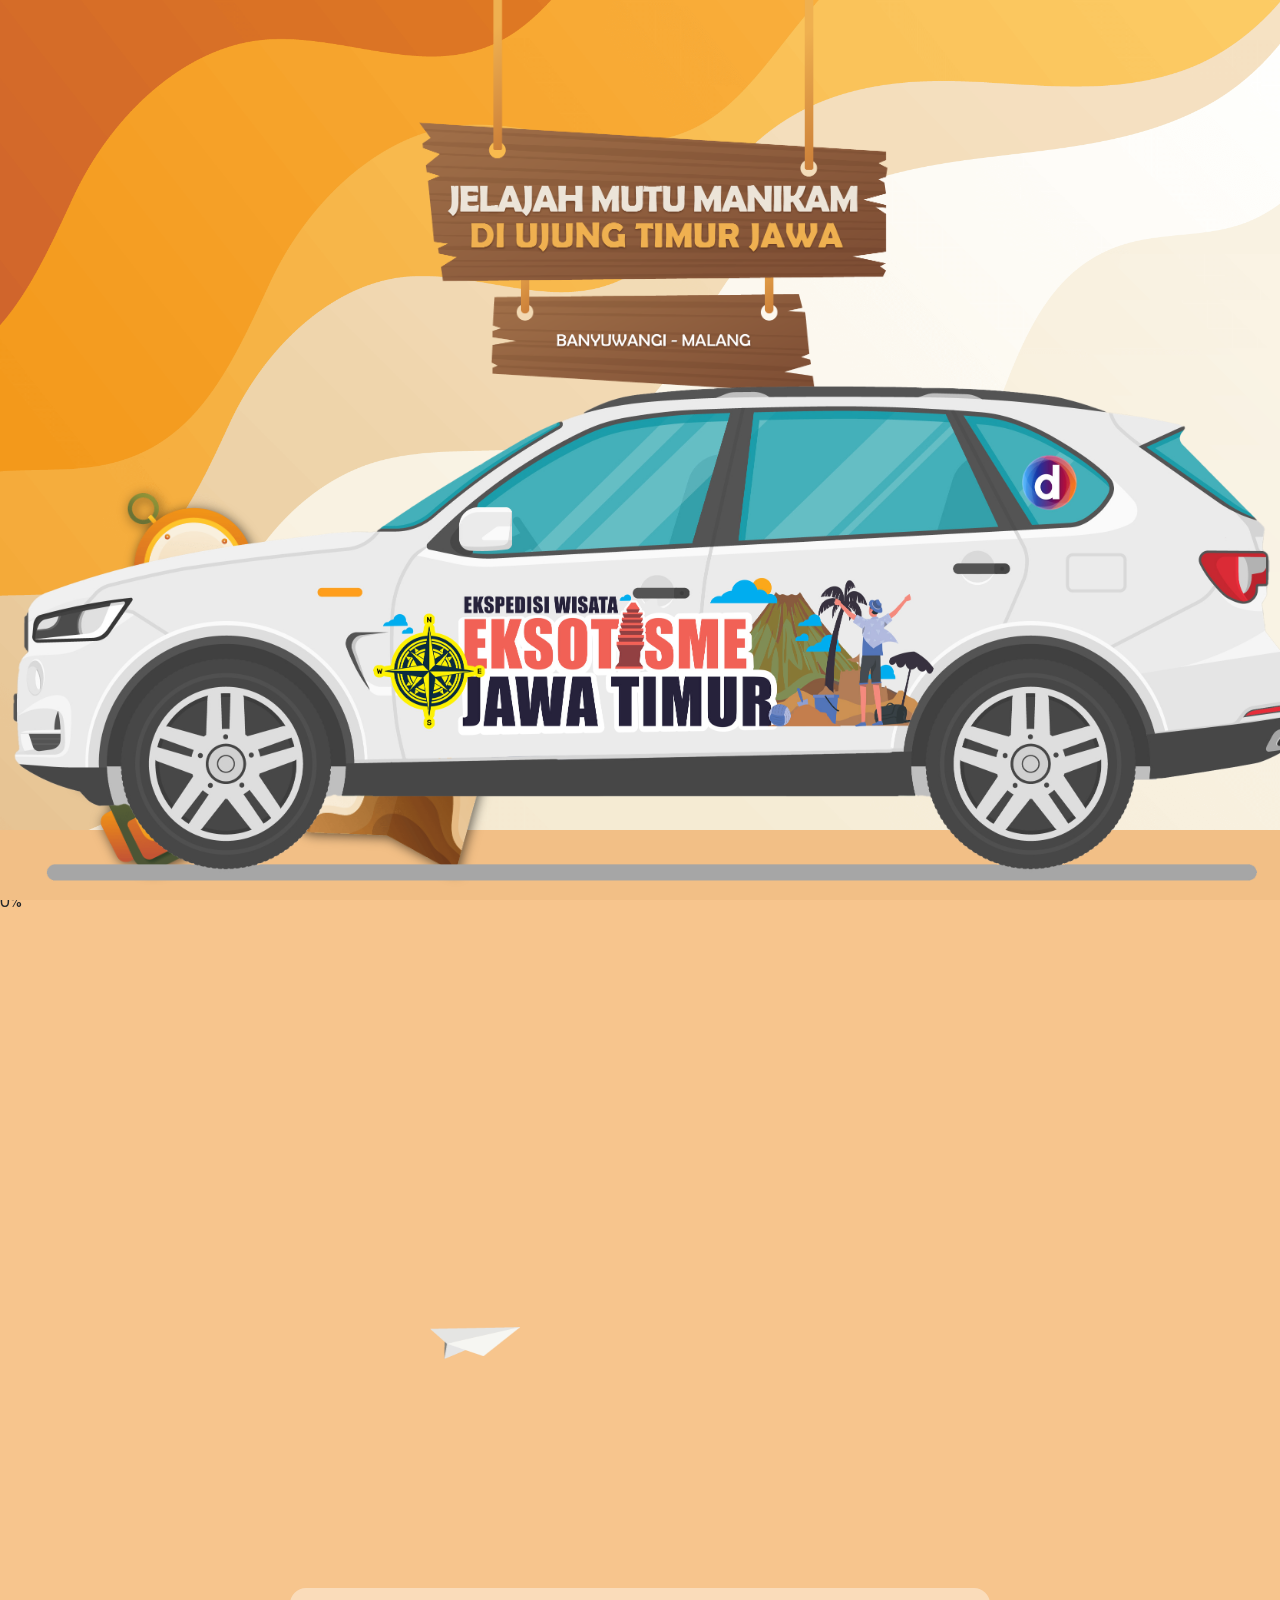
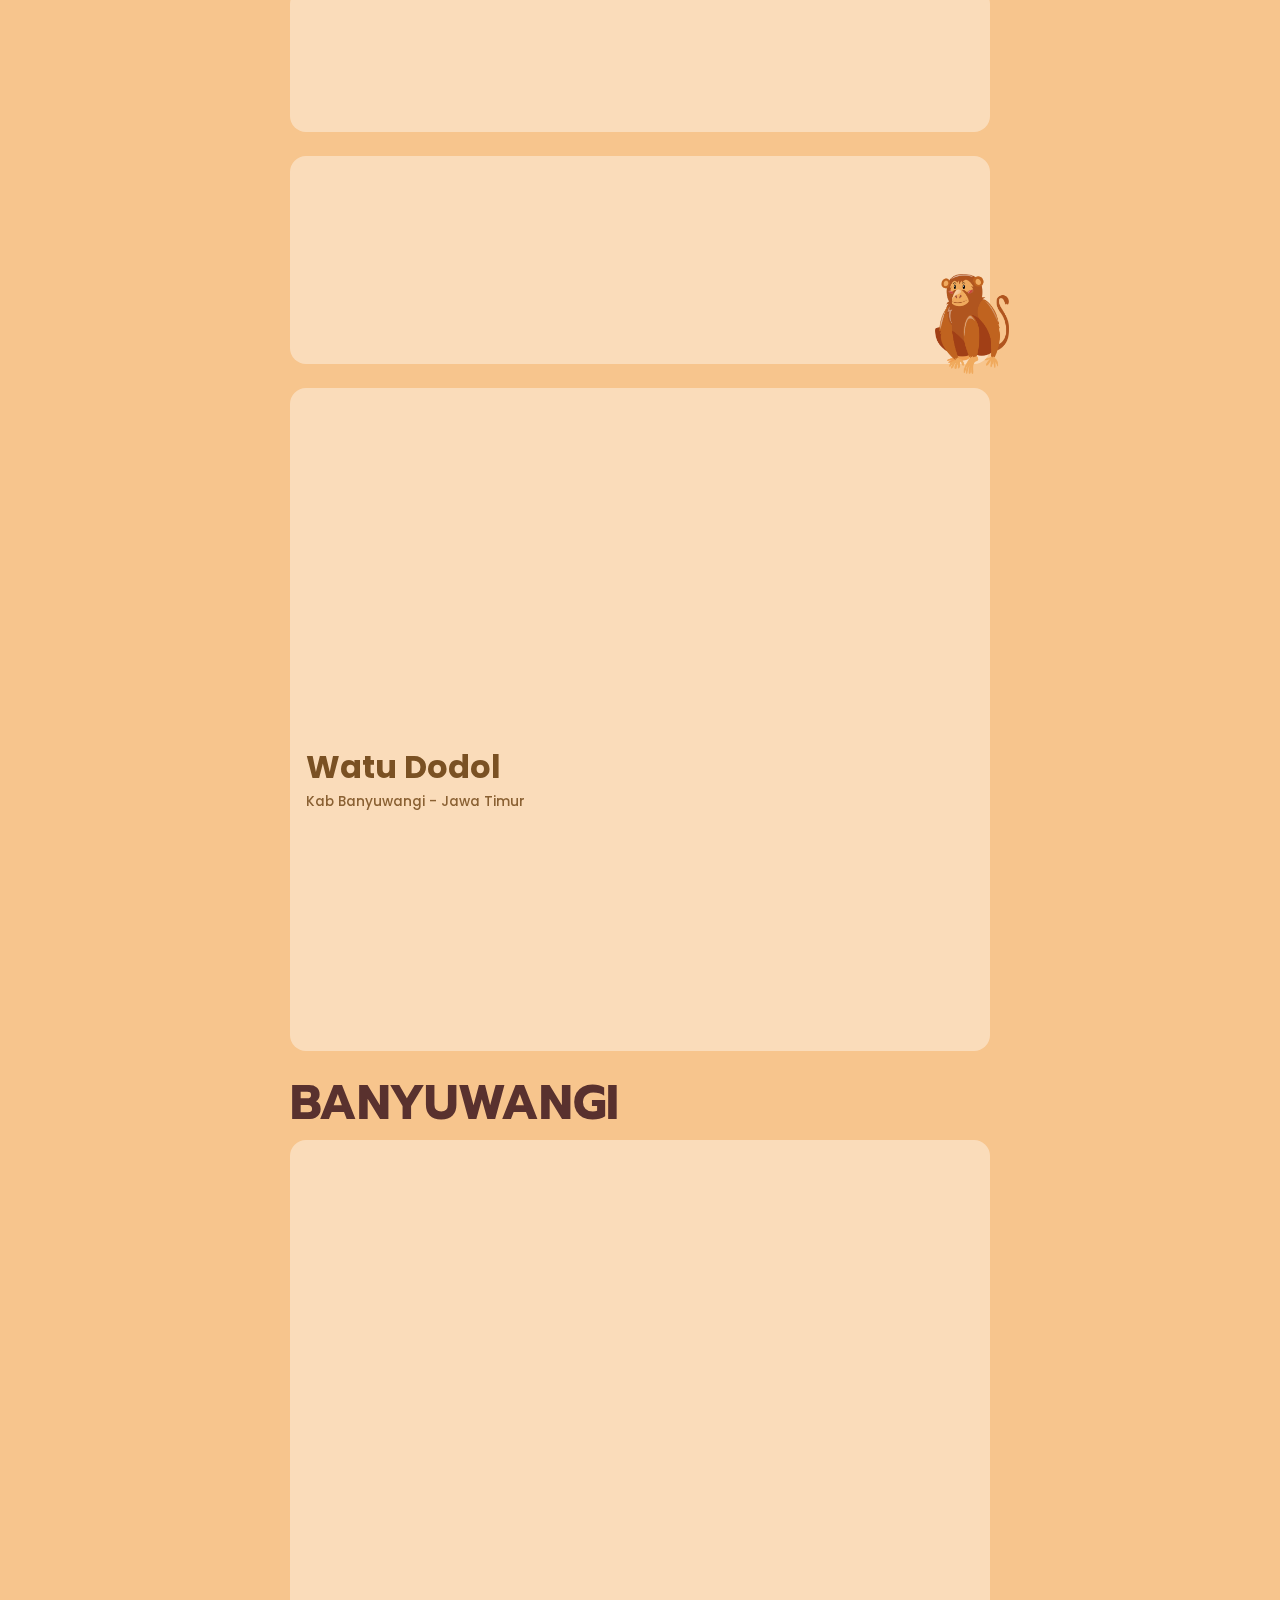
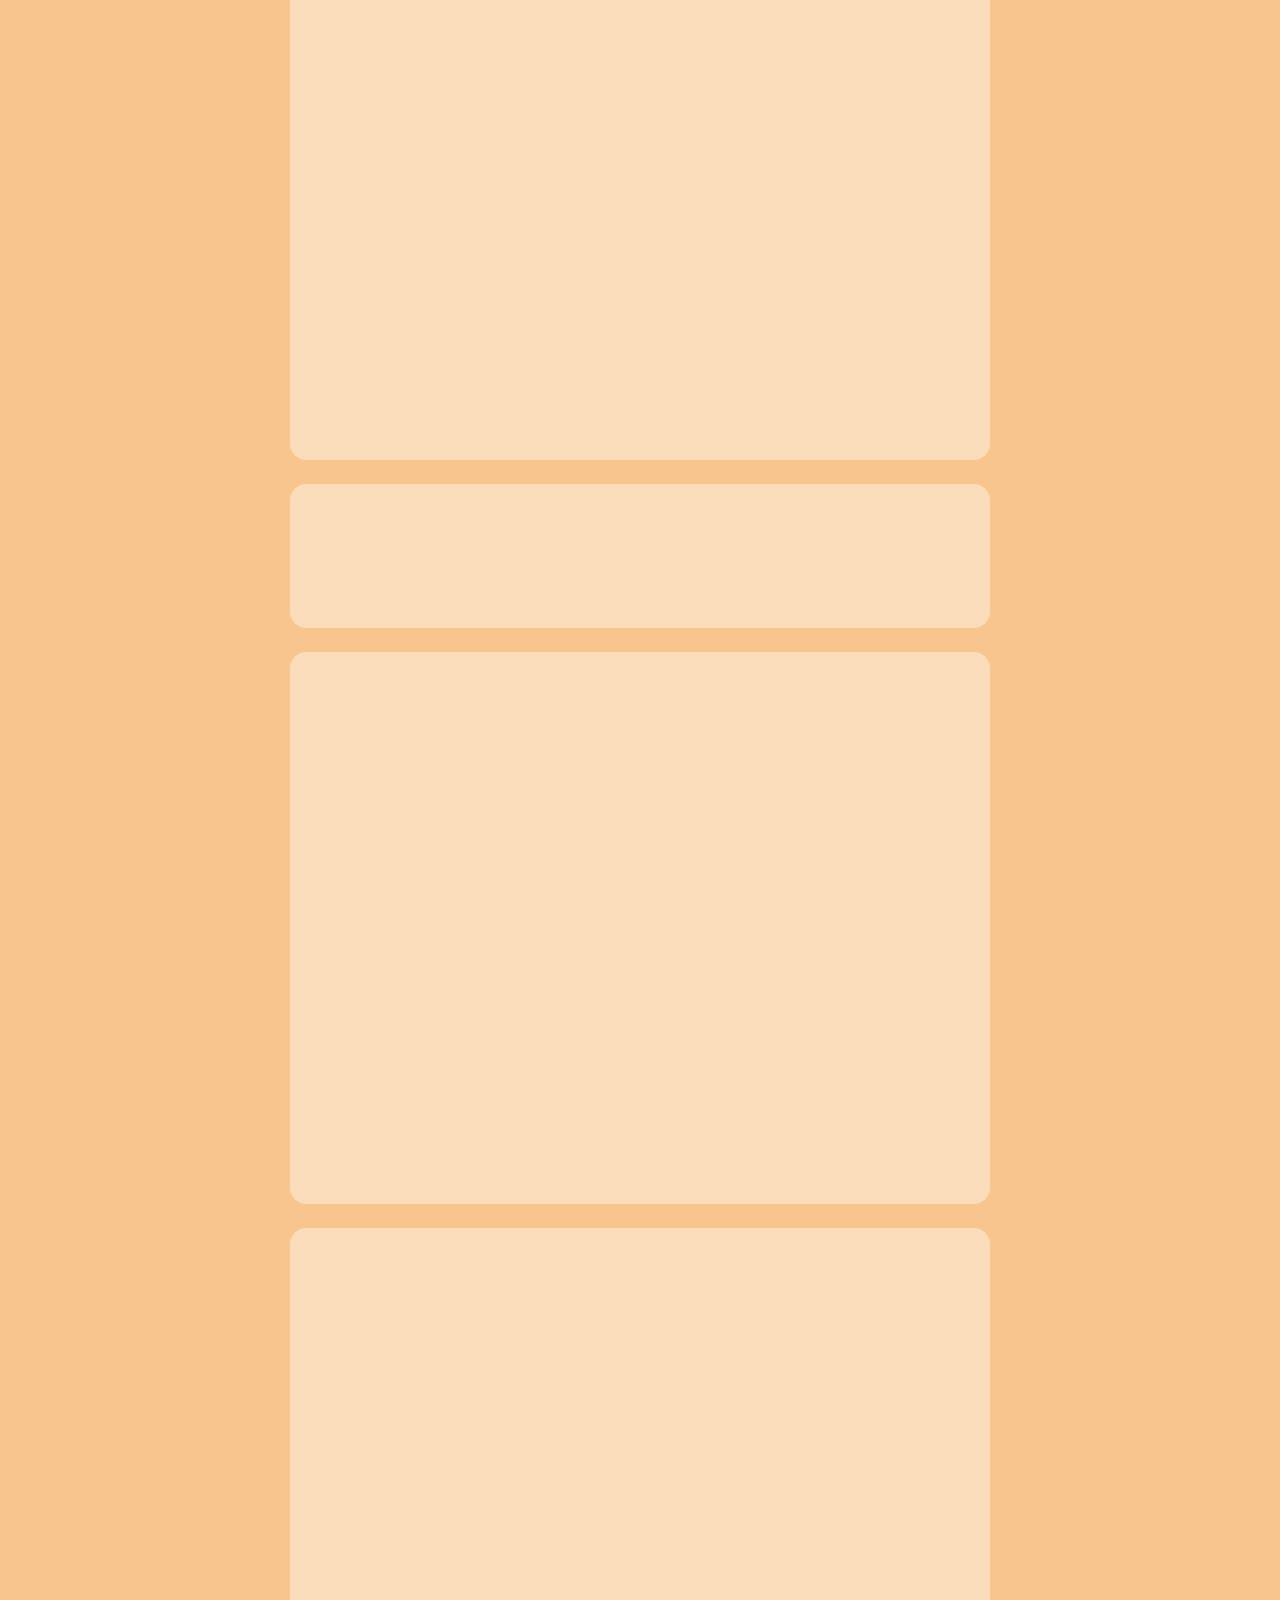
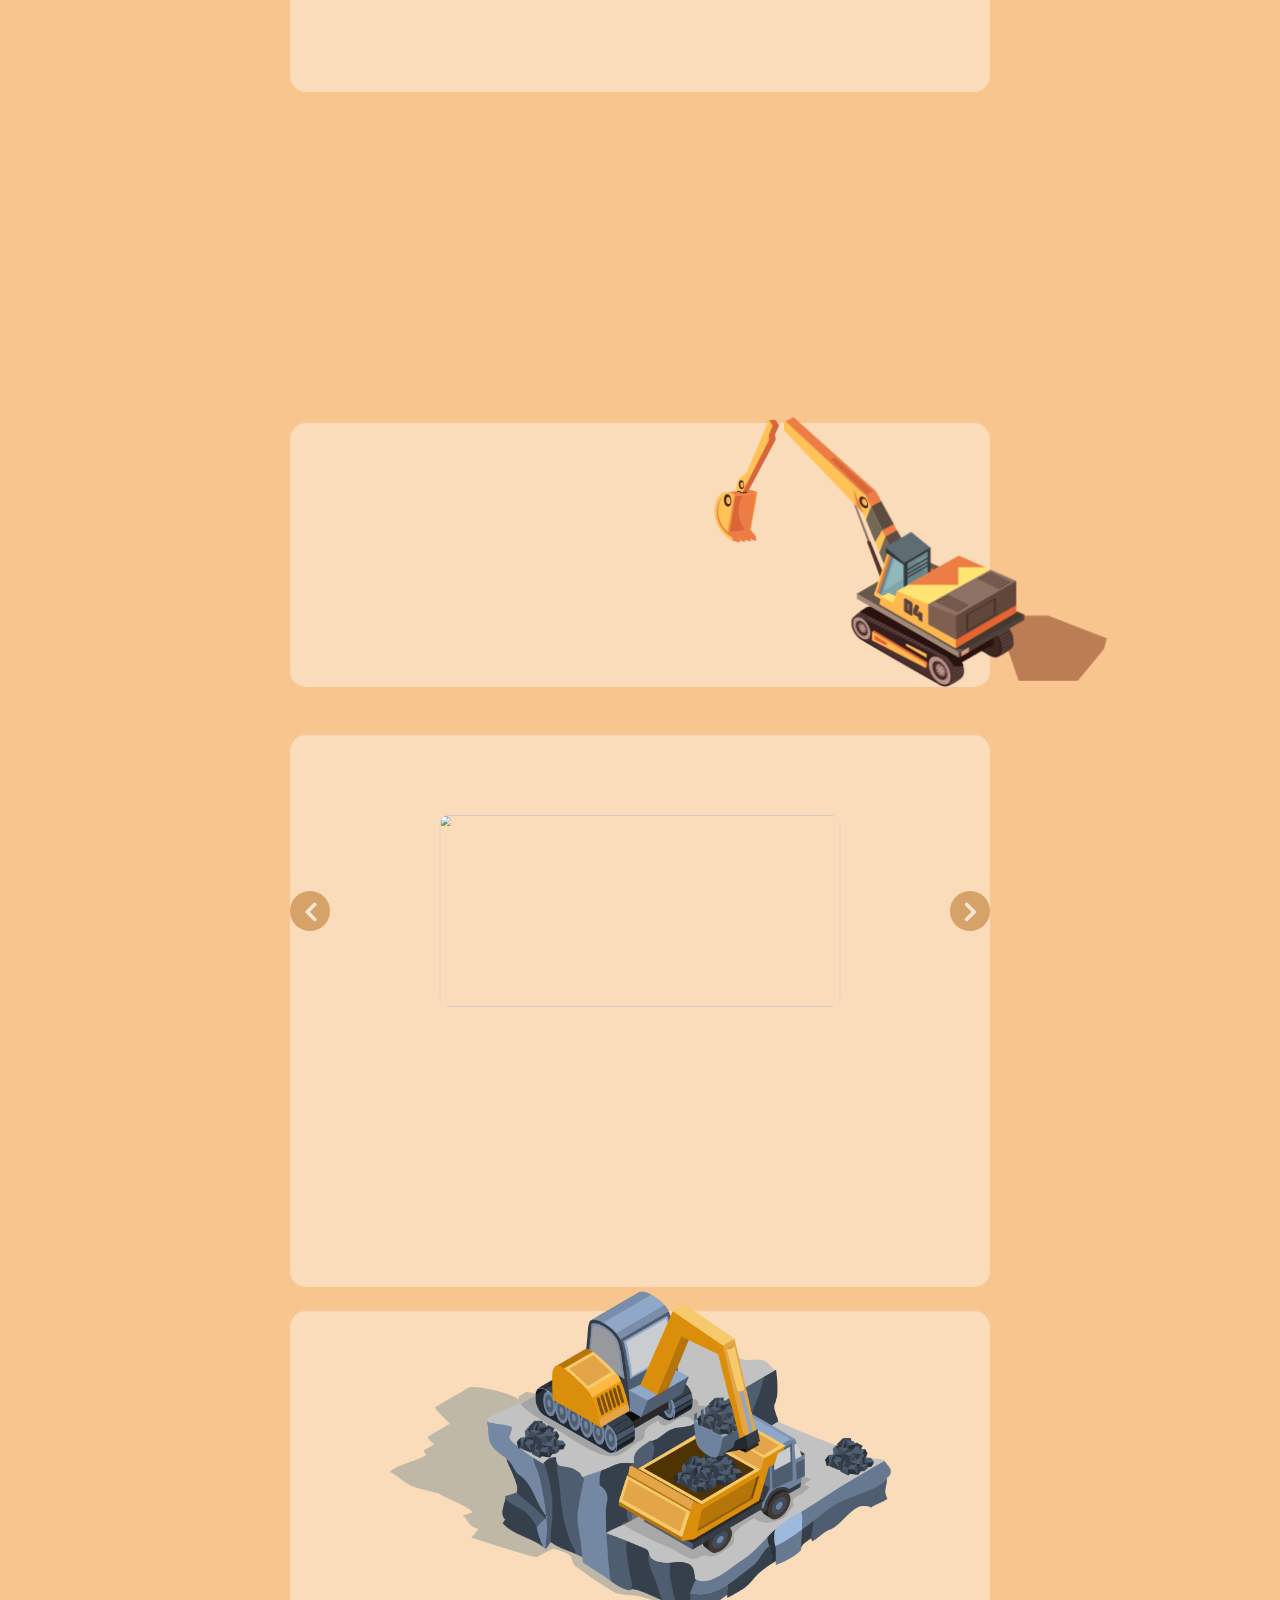
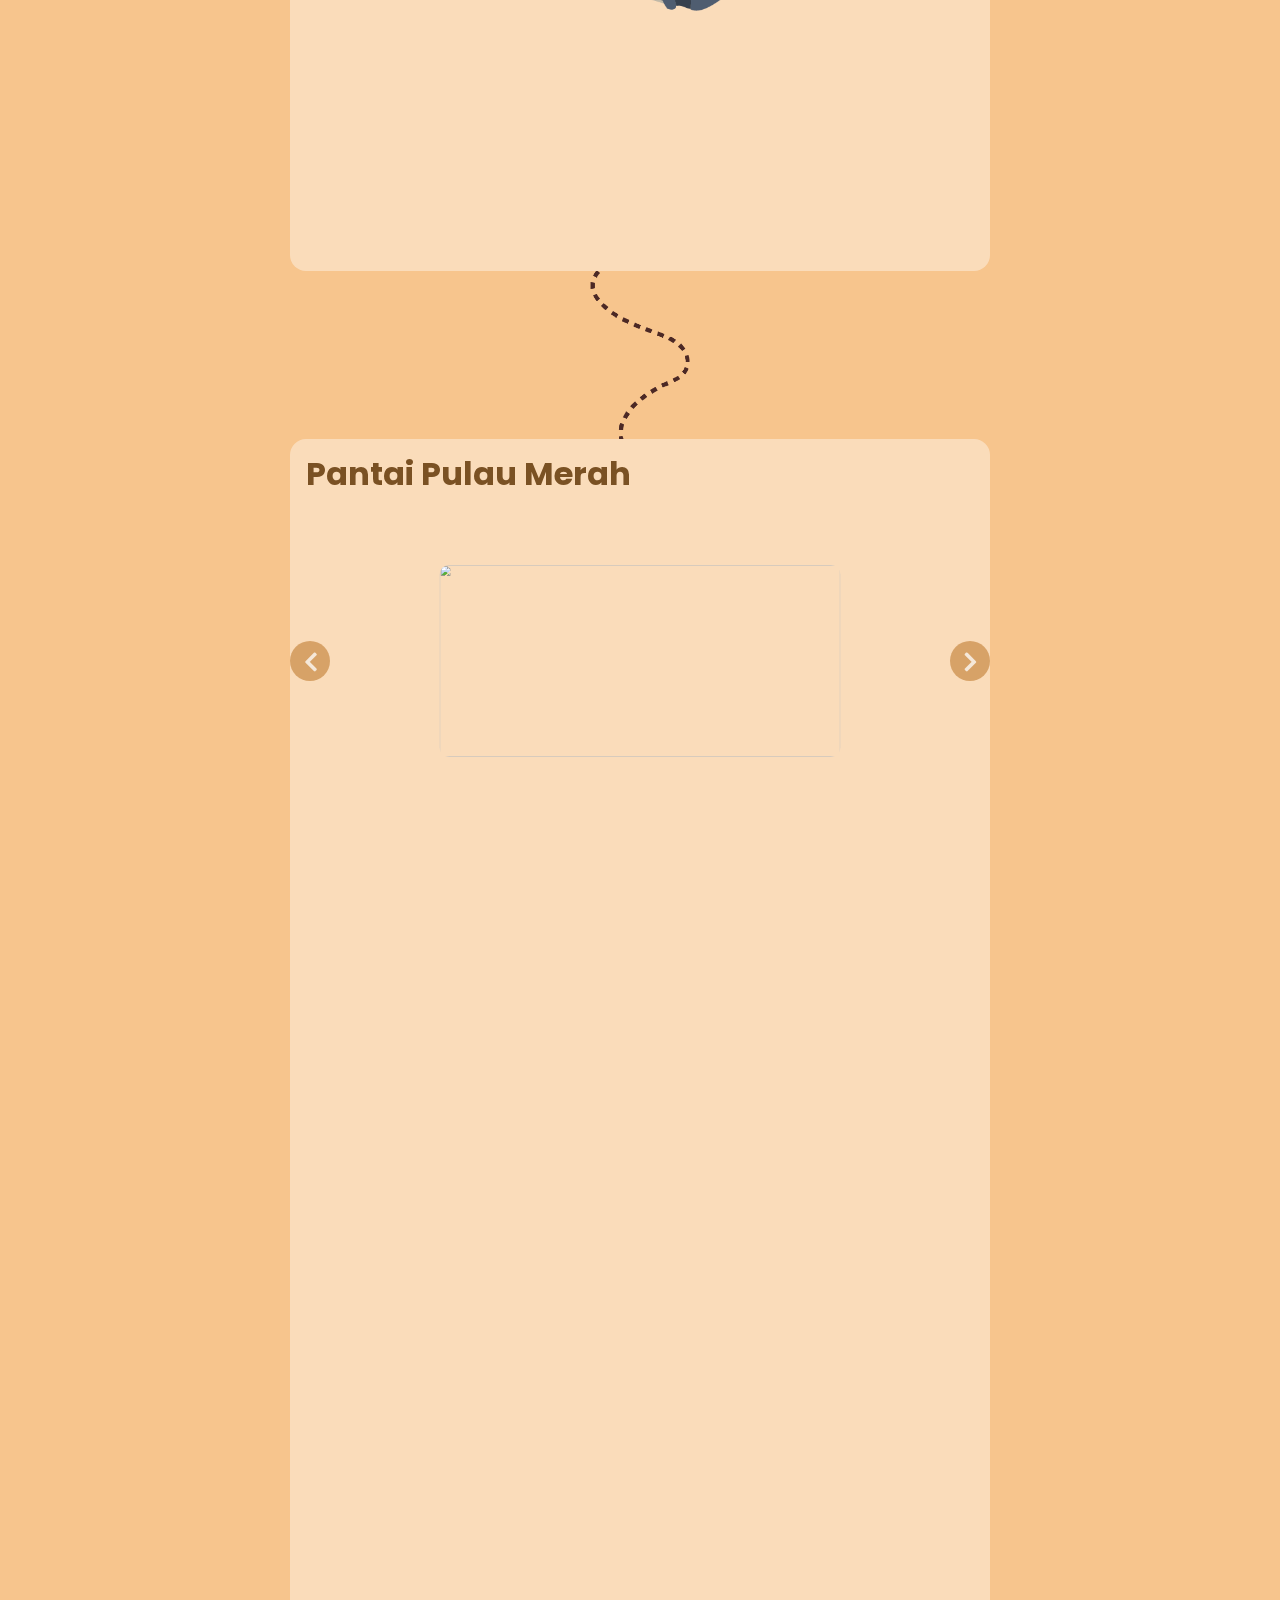
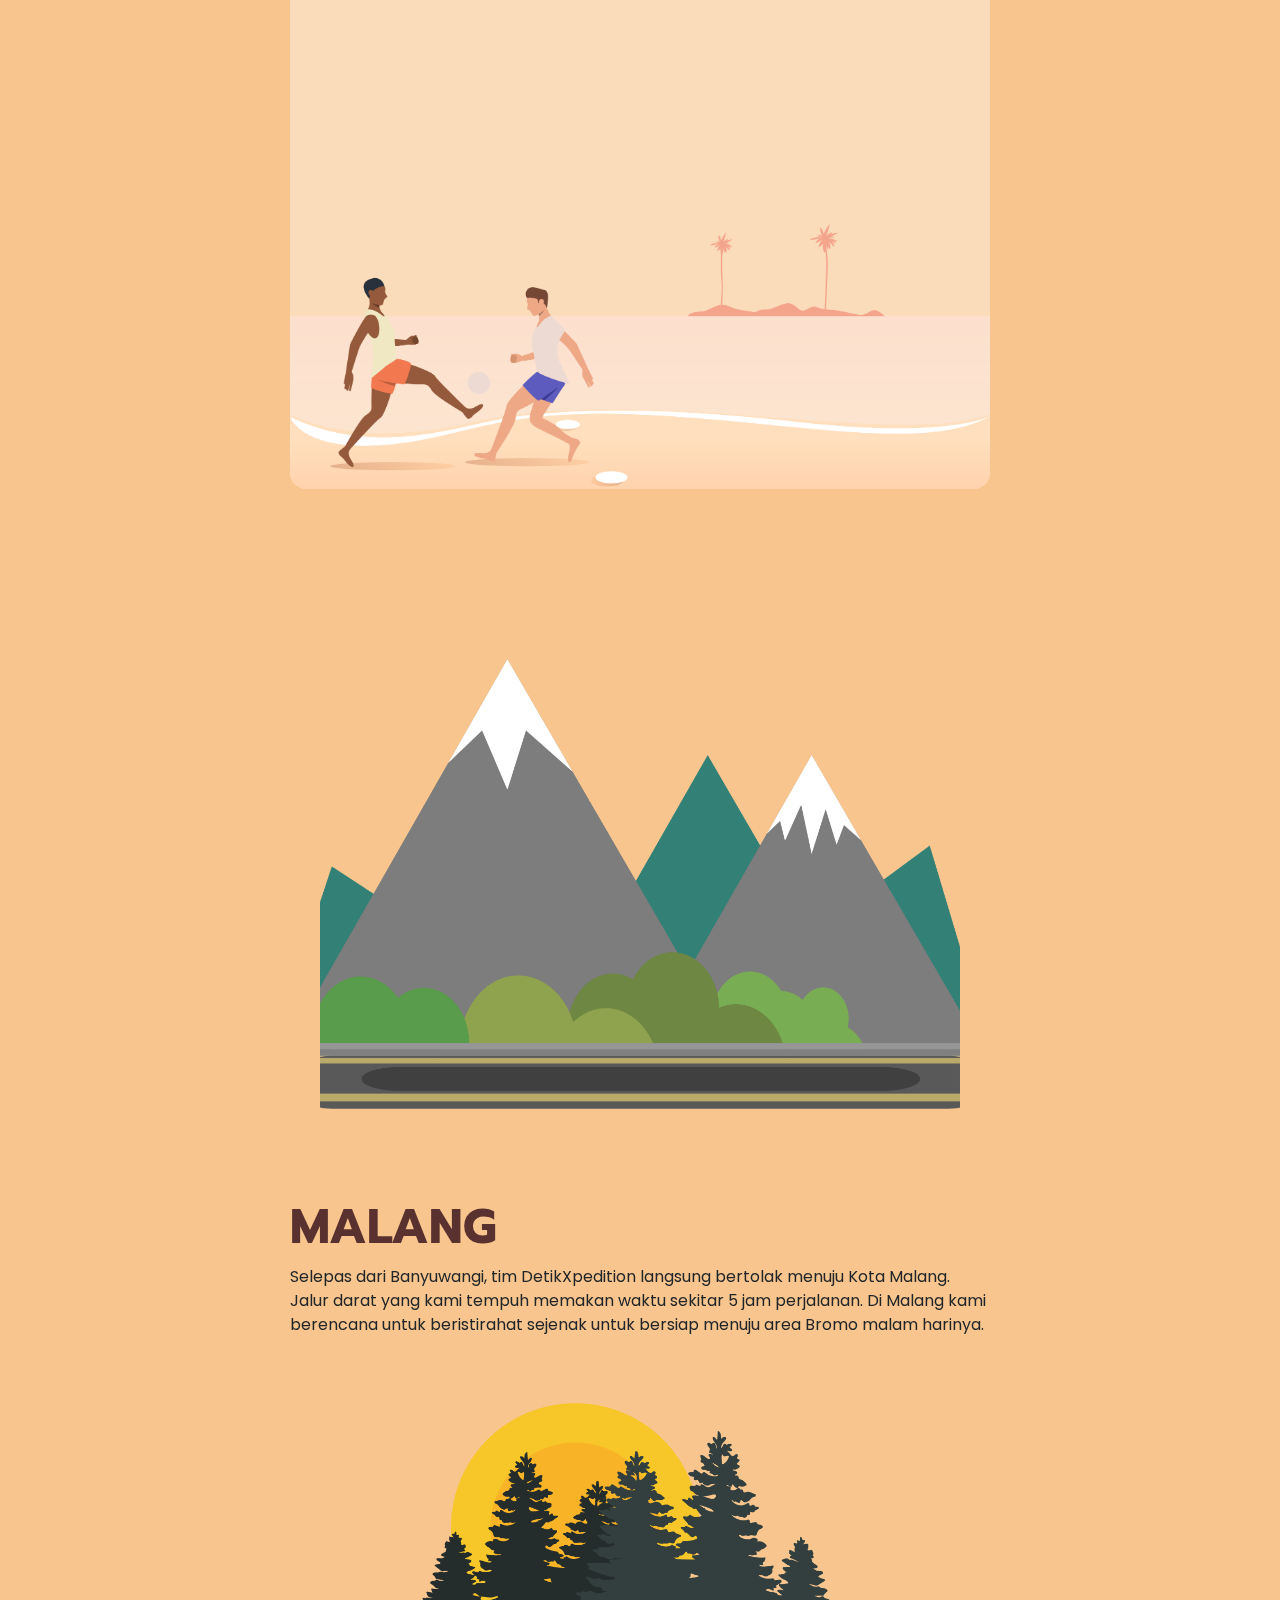
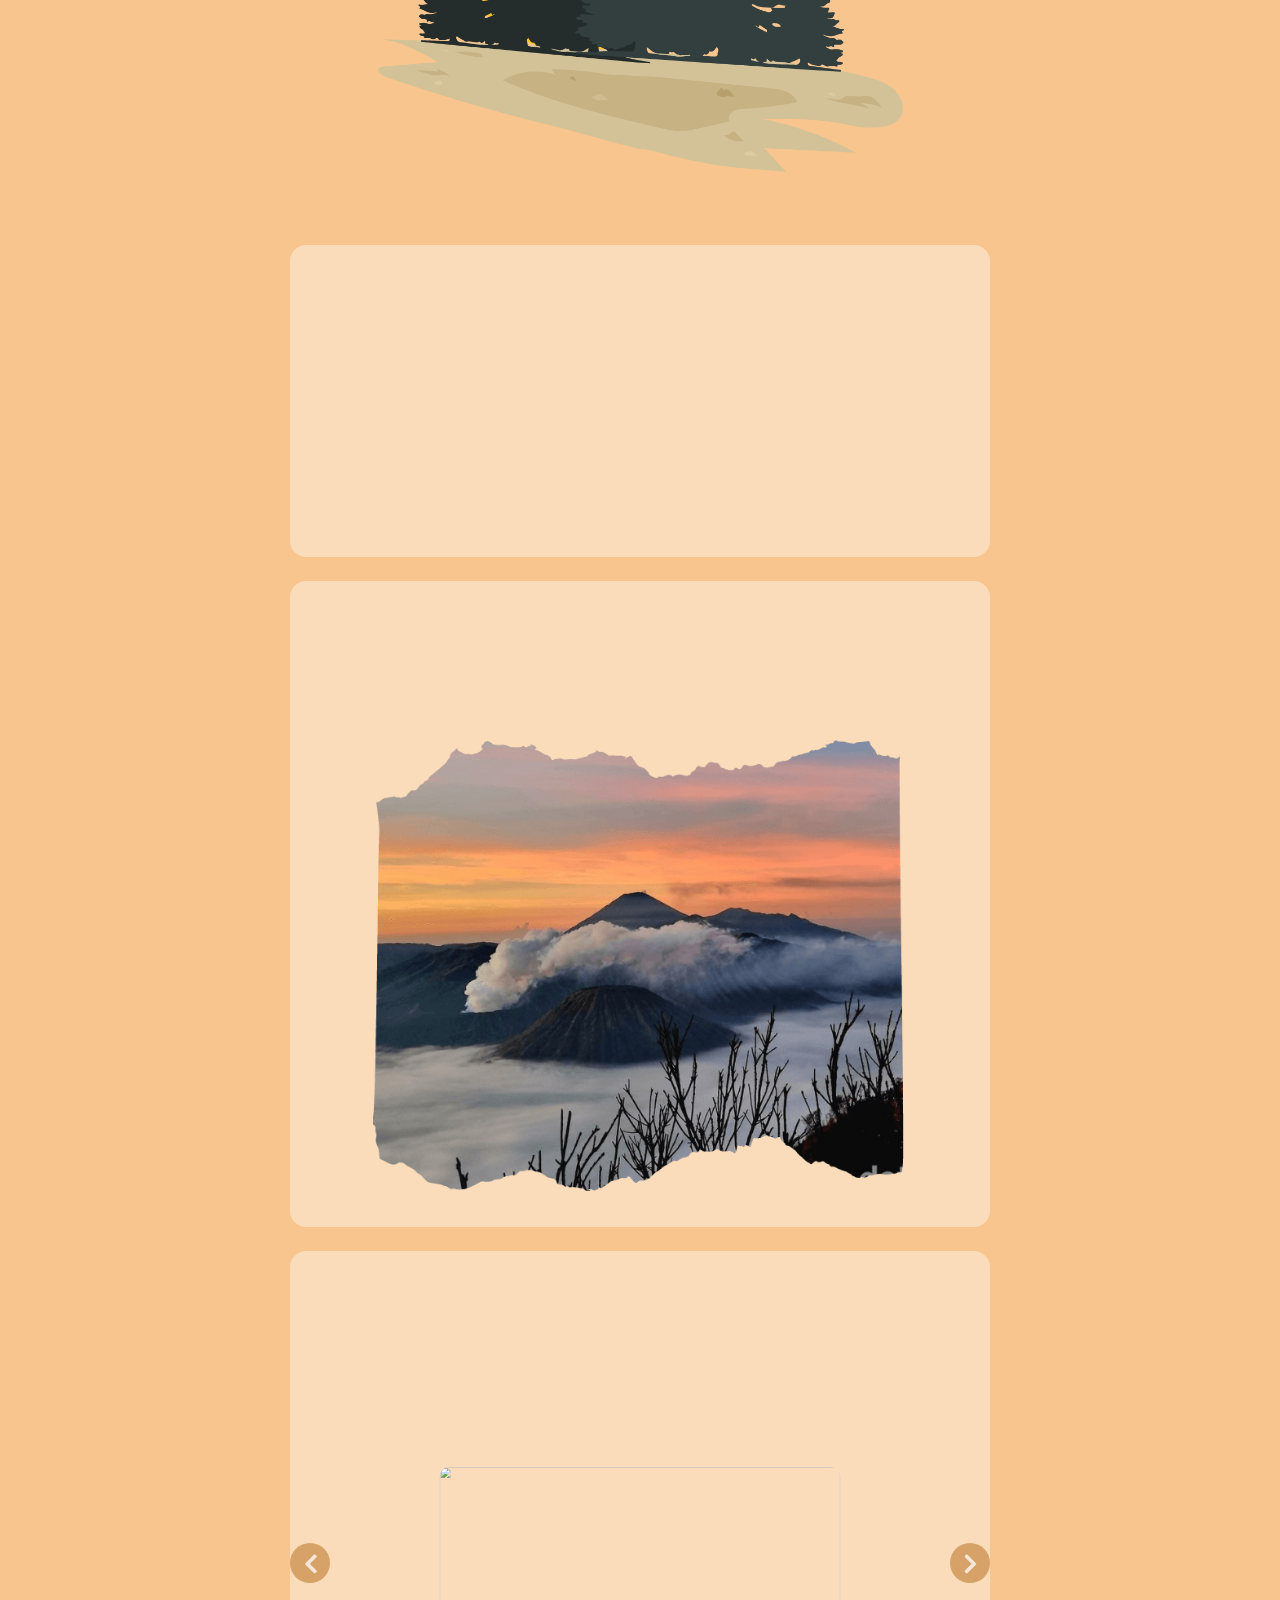
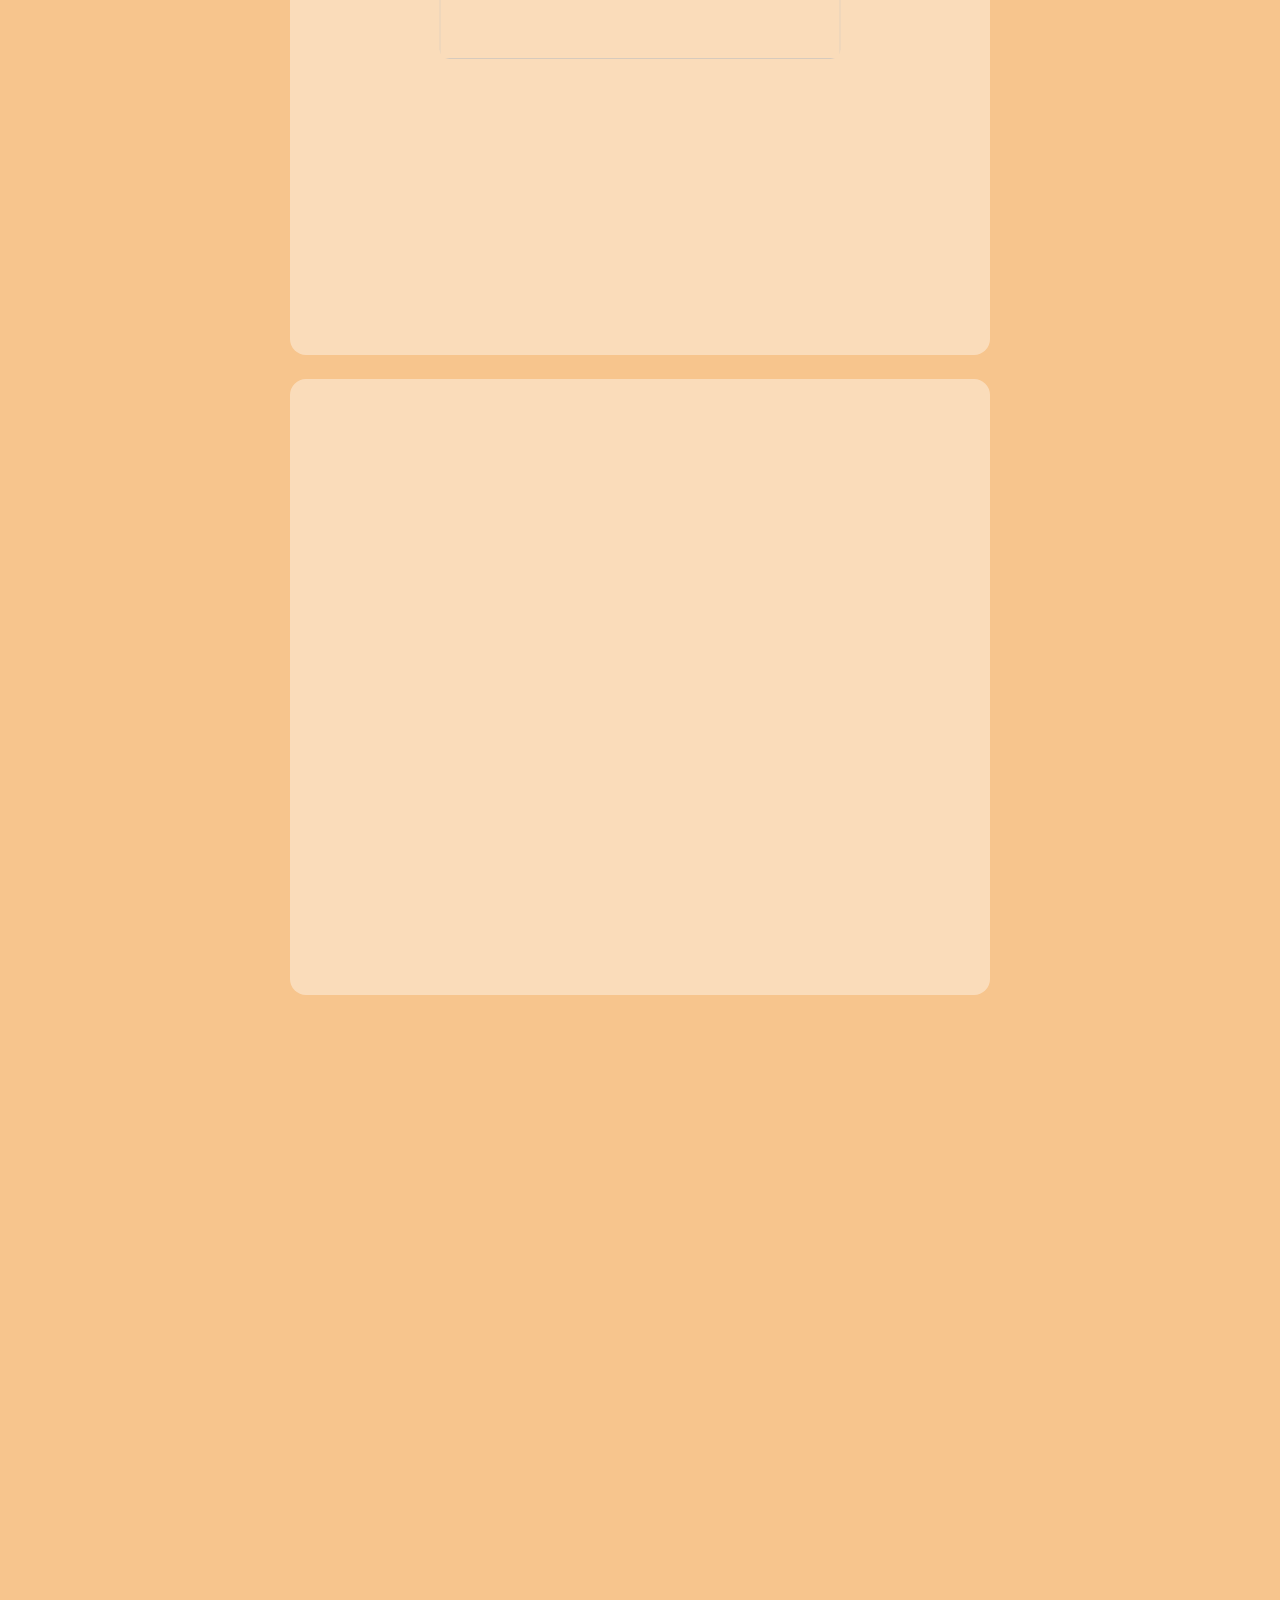
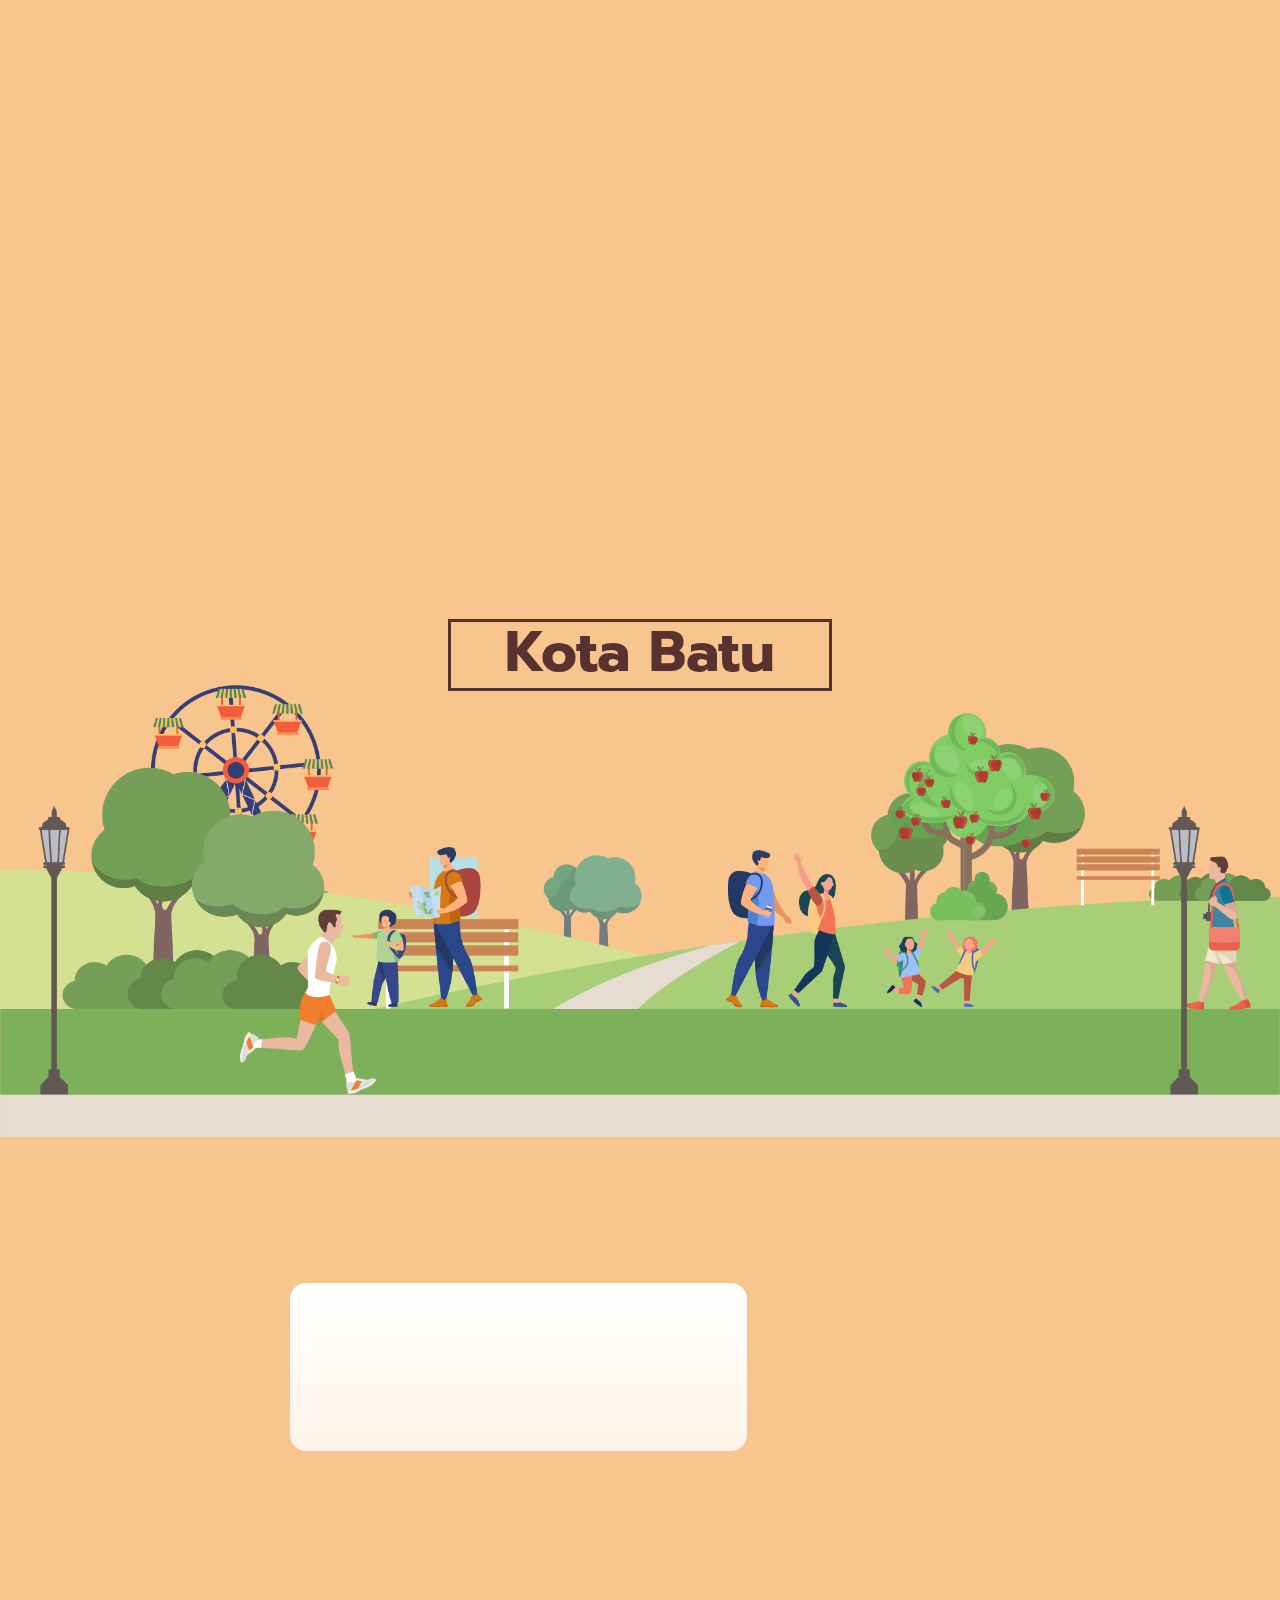
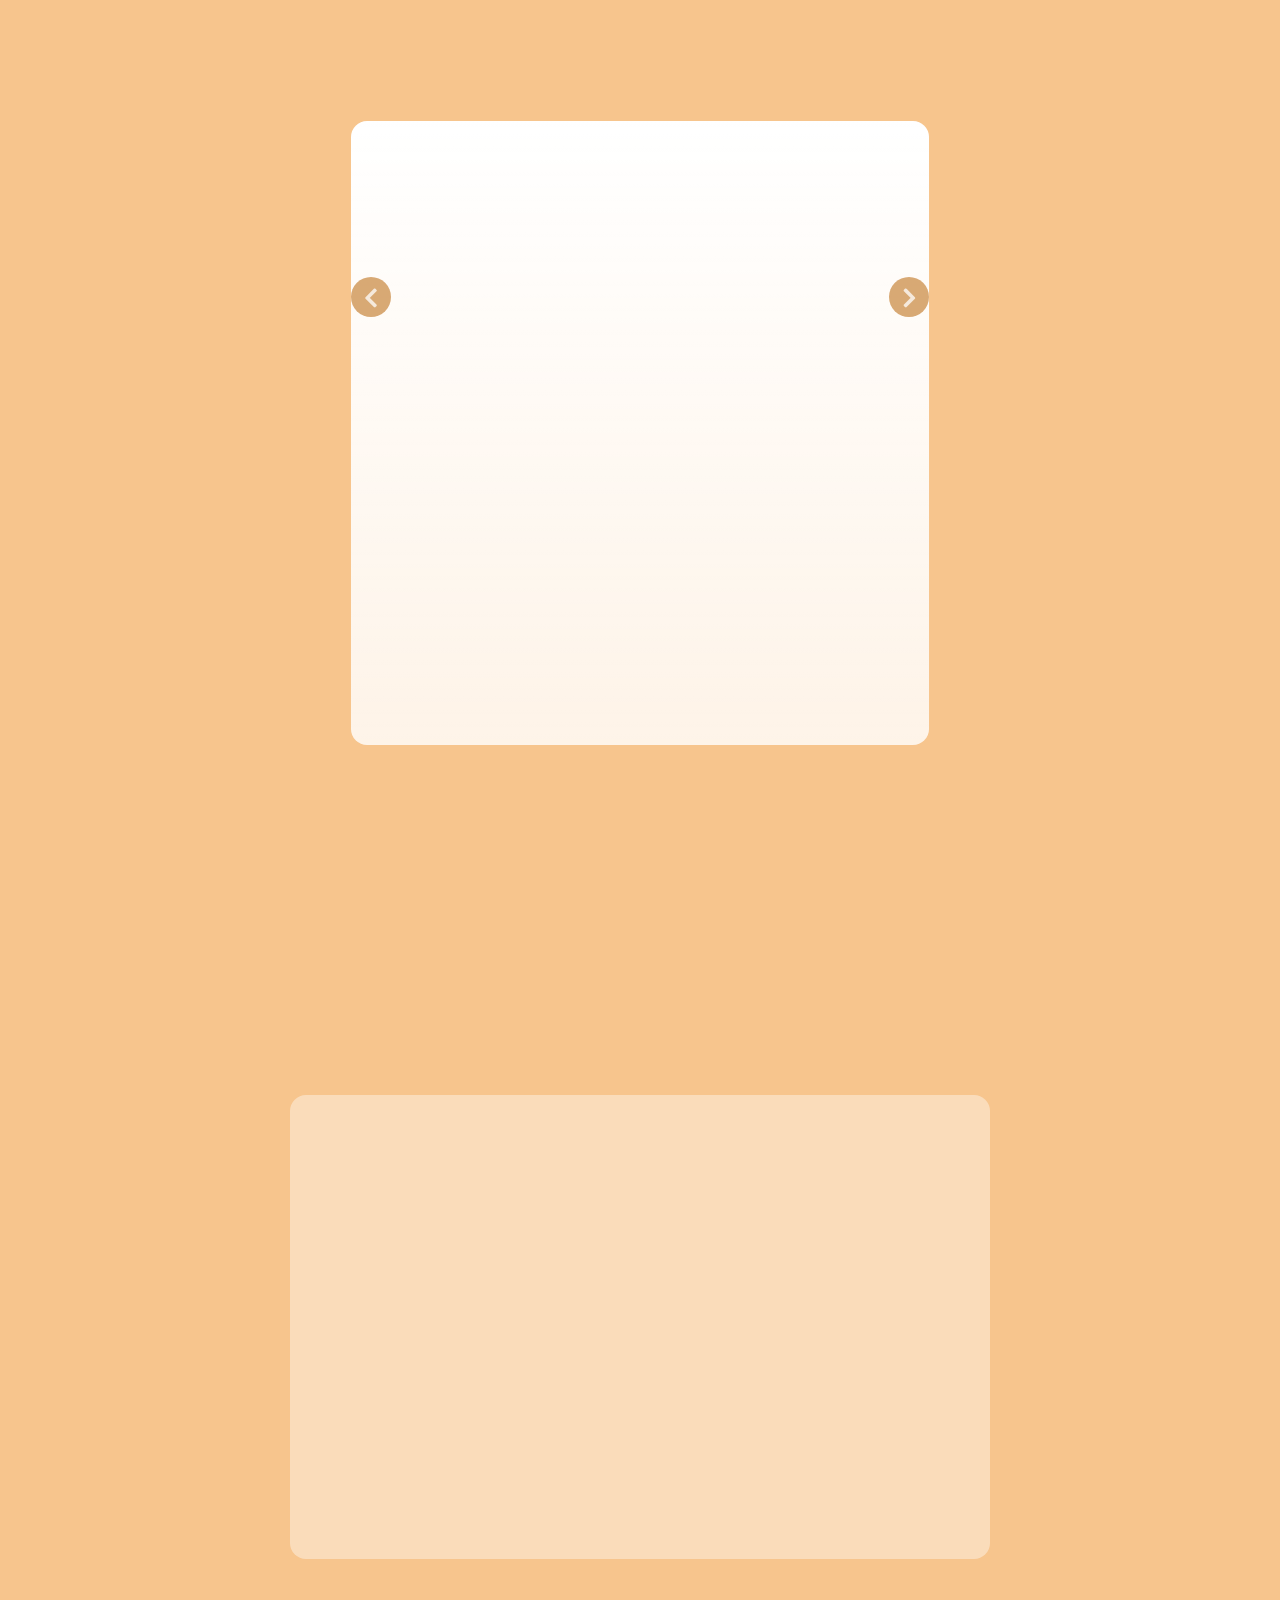
==== commit 68cd66c7: "swsswsws" ====
--- a/ref.html
+++ b/ref.html
@@ -503,7 +503,7 @@
                                         untuk dipakai berselancar. Jadi jangan
                                         heran bila
                                         banyak menjumpai warga lokal dan
-                                        wisatawan luar negeri yang wira wiri
+                                        wisatawan luar negeri yang wiri-wiri
                                         menenteng papan
                                         selancar di sekitar pantai ini.</p>
                                        
@@ -604,7 +604,7 @@
                                     jam. Tiba di base camp, kami disambut oleh
                                     pemandu dan para warga lokal. Dari sana
                                     rombongan dijemput oleh dua unit mobil Jeep
-                                    untuk menuju ke bukit Perahu(2700 mdpl).
+                                    untuk menuju ke bukit Perahu(2.700 mdpl).
                                     Sepanjang perjalanan suhu udara tercatat 9
                                     derajat Celcius, dingin mulai terasa,
                                     sementara jalan berkelok-kelok dan dipenuhi
@@ -612,7 +612,7 @@
 
                                     tebal. Saat sudah mendekati tujuan, mobil
                                     berhenti dan kami turun menepi ke salah satu
-                                    warung milik warga. Disana terdapat
+                                    warung milik warga. Di sana terdapat
                                     deretan warung yang menyajikan aneka
                                     gorengan dan
                                     minuman hangat.
@@ -650,7 +650,7 @@
                                 <p>Turun dari bukit, tim DetikXpedition langsung
                                     menuju area kaldera Bromo. Ada beberapa
                                     titik wisata di sini. Tujuan pertama kami
-                                    adalah bukit Teletabis yang kini telah
+                                    adalah Bukit Teletubbies yang kini telah
                                     menghijau
                                     walaupun sempat terbakar beberapa waktu
                                     lalu. Di area ini pengunjung dapat menaiki
@@ -731,7 +731,7 @@
                                     tim kembali bertolak menuju Malang. Malam
                                     hari di kota apel ini kami habiskan dengan
                                     berburu kuliner. Ada berbagai macam kuliner
-                                    yang dapat menjadi pilihan, diantaranya
+                                    yang dapat menjadi pilihan, di antaranya
                                     bakso, hingga ketan. Ketan di sini disajikan
                                     bersama
                                     aneka toping dan bisa dinikmati dengan
--- a/sass/ref.css
+++ b/sass/ref.css
@@ -1,2 +1,2 @@
-@import url("https://fonts.googleapis.com/css2?family=Poppins:wght@400;700&family=Alfa+Slab+One&family=Outfit:wght@400;700&family=Prompt:wght@400;700&display=swap");section{padding:32px 0;min-height:100vh;z-index:11;background:#eee;position:relative}@media screen and (max-width: 400px){section p{font-size:.9rem}}.slick-next,.slick-prev{z-index:17 !important;width:40px;height:40px;border-radius:50%;background:rgba(206,147,82,0.8)}.slick-next:focus,.slick-next:hover,.slick-prev:focus,.slick-prev:hover{background:rgba(206,147,82,0.5)}.slick-next::before,.slick-prev::before{font-family:'fontAwesome' !important;font-size:32px !important;color:#fff !important;font-weight:700 !important}@media screen and (max-width: 766px){.slick-next::before,.slick-prev::before{font-size:32px !important}}.slick-prev{left:-16px !important}@media screen and (max-width: 768px){.slick-prev{left:-16px !important}}.slick-prev::before{content:"\f104" !important}.slick-next{right:-16px !important}@media screen and (max-width: 768px){.slick-next{right:-16px !important}}.slick-next::before{content:"\f105" !important}.sticky-mode{position:sticky;left:0;right:0;top:0;bottom:0;min-height:100vh}.wrap-detikx{width:700px;position:relative;margin:0 auto}@media screen and (max-width: 766px){.wrap-detikx{width:90%;margin:0 auto;display:block}}.totop{position:relative;z-index:19}.firstletter::first-letter{float:left;font-weight:bold;margin-right:8px;font-size:60px;font-size:6rem;line-height:40px;line-height:4rem;height:4rem;text-transform:uppercase}main{overflow-x:clip}html,body{position:relative;height:100%;font-family:'Poppins'}html h2,html h3,body h2,body h3{font-weight:700;font-family:'Prompt'}.sunset{padding-top:0;background:#f1a04b;padding-bottom:1px;border-bottom:8px solid #7c452a}.sunset .help-bg{position:absolute;top:-8vh;left:0;right:0;width:100%;height:auto;transform:rotate(180deg);z-index:2}@media screen and (max-width: 768px){.sunset .help-bg{top:0}}.sunset .help-bg img{width:100%;height:100%;object-fit:contain}.sunset .bg{background:linear-gradient(to top, #f0a24b 25%, #fb3d36 25%);position:absolute;inset:0}@media screen and (max-width: 768px){.sunset .bg{background:linear-gradient(to top, #f0a24b 37%, #fb3d36 37%)}}.sunset .img{width:fit-content;height:auto}.sunset .img img{width:100%;height:100%;object-fit:contain}.sunset .awan{position:absolute;top:25%;left:15%;height:auto;width:300px}@media screen and (max-width: 768px){.sunset .awan{width:fit-content}}.sunset .awan img{width:100%;height:100%;object-fit:contain}.sunset .pulau{position:absolute;bottom:20vh;left:50%;z-index:3;width:50%;height:auto;transform:translate(-50%, 0)}@media screen and (max-width: 768px){.sunset .pulau{width:100%;height:auto;bottom:35vh}}.sunset .pulau-bayangan{position:absolute;bottom:0vh;left:50%;z-index:2;width:70%;height:auto;transform:translate(-50%, 0)}@media screen and (max-width: 768px){.sunset .pulau-bayangan{width:150%;height:fit-content;bottom:25vh}}.sunset .matahari{position:absolute;bottom:15vh;left:50%;z-index:1;width:30%;height:auto;transform:translate(-50%, 0)}@media screen and (max-width: 768px){.sunset .matahari{width:50%;height:auto;bottom:35vh}}.sunset .awan-atas{position:absolute;bottom:-5%;z-index:3;left:50%;transform:translate(-50%, 0);width:120%;height:auto}@media screen and (max-width: 768px){.sunset .awan-atas{bottom:-1%}}.sunset .awan-atas img{width:100%;height:100%;object-fit:contain}.sunset .wrap-detikx{margin-top:-50vh}@keyframes burung{0%, 100%{bottom:50vh;opacity:0;transform:scale(0)}20%{bottom:50vh;opacity:0;transform:scale(0)}30%{bottom:50vh;opacity:1;transform:scale(1)}50%{bottom:52vh;opacity:1;transform:scale(1)}70%{bottom:55vh;transform:scale(1);opacity:.5}80%{bottom:55vh;opacity:0;transform:scale(0)}100%{bottom:55vh;opacity:0;transform:scale(0)}}.sunset .burung{animation:burung 10s linear infinite;position:absolute;opacity:0;right:15vw;bottom:50vh}@media screen and (max-width: 768px){.sunset .burung{bottom:60vh}}.sunset .judul{text-align:center;color:white;font-size:2.8rem;margin-bottom:16px;text-shadow:3px 3px #600603}@media screen and (max-width: 768px){.sunset .judul{font-size:1.8rem}}.sunset .hello{background:rgba(252,124,44,0.8);padding:16px;border-radius:16px;margin-bottom:10vh}.sunset .hello.mar-bot{margin-bottom:70vh}.sunset .hello p,.sunset .hello li{color:white}.sunset .abs{display:none}@media screen and (max-width: 768px){.sunset .abs{left:-6%;z-index:4;display:block;bottom:-15%;position:absolute;transform:rotate(130deg);width:115%;height:auto}}.sunset .abs img{width:100%;height:100%;object-fit:contain}.cerita{background:#a55e3c;overflow:clip}.cerita .awanx{position:absolute;bottom:-8%;left:0;right:0;z-index:8;width:100%;height:200px}@media screen and (max-width: 768px){.cerita .awanx{height:100px;bottom:-2%}}.cerita .awanx img{width:100%;height:100%;object-fit:cover}.cerita::before{content:"";position:absolute;top:-10vh;width:100%;height:100px;left:0;right:0;background:#a55e3c}.cerita .abs{position:absolute}.cerita .abs-3{left:0;top:0;bottom:0;height:140%}@media screen and (max-width: 768px){.cerita .abs-3{left:0;bottom:-78vh;width:fit-content;height:auto}}@media screen and (min-width: 1600px){.cerita .abs-3{left:0;top:0;bottom:0;height:100%}}.cerita .abs-2{left:35vw;top:-12vh;bottom:0;height:80%}@media screen and (max-width: 768px){.cerita .abs-2{left:initial;bottom:-8vh;width:fit-content;height:auto;transform:rotate(-29deg);right:0}}@media screen and (min-width: 1600px){.cerita .abs-2{left:25vw;top:-12vh;bottom:0;height:80%}}.cerita .abs-1{left:-20vw;width:auto;height:140%;bottom:-10vh}@media screen and (max-width: 768px){.cerita .abs-1{left:-76vw;width:auto;height:80%;bottom:-20vh}}@media screen and (min-width: 1900px){.cerita .abs-1{left:-20vw;height:100%;bottom:-10vh}}.cerita .abs img{width:100%;height:100%;object-fit:contain}.cerita .abs-rel{bottom:-46vh;left:-36vw;width:auto;height:100%}@media screen and (max-width: 768px){.cerita .abs-rel{left:-100vw}}@media screen and (min-width: 1400px){.cerita .abs-rel{bottom:-40vh;left:-50vw}}@keyframes banner{0%{transform:rotateY(0deg);bottom:30%;left:5%}20%{bottom:30%;left:5%}50%{bottom:70%;left:-30%}51%{bottom:calc(50% + 300px);left:-55%}100%{bottom:30%;left:5%}}@keyframes banner-mob{0%{transform:rotateY(0deg);bottom:18vh;left:12%}20%{bottom:18vh;left:12%}50%{bottom:40vh;left:-60%}51%{bottom:43vh;left:-62%}100%{bottom:18vh;left:12%}}.cerita .abs.mobil-1{left:5%;bottom:30%;height:250px;width:fit-content;animation:linear infinite;animation-name:banner;animation-duration:12s}@media screen and (max-width: 768px){.cerita .abs.mobil-1{height:18vh;bottom:18vh;left:12%;animation:linear infinite;animation-name:banner-mob;animation-duration:15s}}.cerita .abs.mobil-2{left:20%;bottom:10vh;height:30vh;z-index:1}@media screen and (max-width: 768px){.cerita .abs.mobil-2{left:initial;height:18vh;bottom:10vh;right:6vw}}.cerita .abs.mobil-2 .bayang{position:absolute;right:-52%;height:80px;bottom:6px}@media screen and (max-width: 768px){.cerita .abs.mobil-2 .bayang{right:-44%;height:56px}}.cerita .abs.mobil-2 .bayang img{width:100%;height:100%;object-fit:contain}.cerita .abs.mobil-2 .lala{position:relative;z-index:2}@media screen and (max-width: 768px){.cerita .abs.mobil-2 .lala{right:-8px}}@keyframes Gali{0%, 100%{transform:rotate(-5deg);top:2%;left:-40%}50%{transform:rotate(-15deg);top:4%;left:-36%}}@keyframes GaliBig{0%, 100%{transform:rotate(-5deg);top:2%;left:-30%}50%{transform:rotate(-20deg);top:4%;left:-24%}}.cerita .abs.mobil-2 .gali{animation:Gali 2s linear infinite;position:absolute;left:-40%;width:120px;top:2%;transform:rotate(-5deg);height:120px;z-index:1}@media screen and (max-width: 768px){.cerita .abs.mobil-2 .gali{width:100px;height:100px;left:-50%}}@media screen and (min-width: 1500px){.cerita .abs.mobil-2 .gali{animation:GaliBig 2s linear infinite;left:-30%}}@media screen and (max-width: 400px){.cerita .abs.mobil-2 .gali{width:80px;height:80px;left:-40%}}.cerita .abs.kereta-1{bottom:0;left:8vw;display:none}@media screen and (max-width: 768px){.cerita .abs.kereta-1{bottom:5vh}}@keyframes kereta{0%{bottom:-20vh;left:15vw}30%{bottom:-20vh;left:15vw}50%{bottom:50vh;left:-45vw}51%{bottom:55vh;left:-50vw}100%{bottom:-20vh;left:15vw}}@keyframes kereta-mob{0%{bottom:-3vh;left:12%}30%{bottom:-3vh;left:12%}50%{bottom:20%;left:-70%}51%{bottom:22%;left:-83%}100%{bottom:-3vh;left:12%}}.cerita .abs.kereta-2{bottom:-10vh;animation:linear infinite;animation-name:kereta;animation-duration:10s;left:15vw;z-index:2;height:fit-content}@media screen and (max-width: 768px){.cerita .abs.kereta-2{bottom:-3vh;left:8%;height:180px;animation:linear infinite;animation-name:kereta-mob;animation-duration:12s}}.cerita .wrap-detikx{margin-top:-50vh}@media screen and (max-width: 768px){.cerita .wrap-detikx{margin-top:-100vh}}.cerita .judul{color:#ffe473;font-size:2.2rem;text-align:right;margin:0}@media screen and (max-width: 768px){.cerita .judul{font-size:1.8rem;text-align:left}}.cerita .sub-judul{font-size:1rem;text-align:right;font-weight:700;color:#e2ac71}@media screen and (max-width: 768px){.cerita .sub-judul{text-align:left;padding:0}}.cerita .content{text-align:right;color:white;padding:8px 8px;margin-bottom:10vh;border-radius:16px;background:linear-gradient(to bottom, transparent, rgba(165,94,60,0.7))}@media screen and (max-width: 768px){.cerita .content{text-align:left;margin-bottom:20vh}}@media screen and (max-width: 768px){.cerita .content.mar-bot{margin-bottom:50vh}}.abs-bantu-2{position:absolute;bottom:0;left:0;right:0;width:100%;height:20vh}.abs-bantu-2 img{width:100%;height:100%;object-fit:cover}.credit{background:#e2aa6f;min-height:auto}@media screen and (max-width: 768px){.credit .thanks{text-align:center;margin-top:24px}}.credit .kaka{position:absolute;inset:0;width:100%;height:auto;opacity:.7}@media screen and (max-width: 768px){.credit .kaka{position:absolute;inset:initial;width:100%;height:30%;bottom:0}}.credit .kaka img{width:100%;height:100%;object-fit:cover}@media screen and (max-width: 768px){.credit .kaka img{object-fit:cover}}.credit .hm{width:880px;background:linear-gradient(to top, rgba(255,255,255,0.8), rgba(255,255,255,0.6));padding:16px;border-radius:16px}@media screen and (max-width: 768px){.credit .hm{background:transparent;width:80%}}.credit .new{width:80%;position:relative;bottom:10%;left:0%;height:auto}.credit .new img{width:100%;height:100%;object-fit:contain}.credit::before{content:"";position:absolute;top:0;transform:translate(0, -50%);width:0;height:0;left:50%;z-index:5;border-left:25px solid transparent;border-right:25px solid transparent;border-top:50px solid #0d5d6f}@media screen and (max-width: 768px){.credit::before{left:45%}}@media screen and (max-width: 768px){.credit{min-height:85vh}}.credit h3{color:#4a2c0c}@media screen and (max-width: 768px){.credit h3{text-align:center}}.credit .all{margin-bottom:8px}.credit .job{color:#333;font-size:.9rem}.credit .namex{color:#4a2c0c;font-size:.9rem;font-weight:700;font-family:'Poppins'}@media screen and (max-width: 768px){.credit .namex{font-weight:700}}@media screen and (max-width: 766px){.credit .cene{text-align:center;text-align:center;padding-top:24px}}.credit .back{position:absolute;width:100%;bottom:-30%;height:100%}@media screen and (max-width: 768px){.credit .back{height:auto;inset:initial;bottom:0;left:0;right:0}}.credit .back img{width:100%;height:100%;object-fit:cover}@media screen and (max-width: 768px){.credit .back img{object-fit:contain}}.credit .logos{display:inline-block;width:120px;height:120px;border-radius:50%;margin-right:8px}@media screen and (max-width: 768px){.credit .logos{width:80px;margin-right:0;height:80px}}.credit .logos img{border-radius:50%;width:100%;height:100%;object-fit:contain}.malang{background:#cde9ec;padding:0}@keyframes sepeda2{0%{transform:rotateY(0deg);right:-30%}50%{transform:rotateY(0deg);right:100%}51%{transform:rotateY(180deg);right:calc(100% + 30%)}100%{transform:rotateY(180deg);right:-30%}}@keyframes sepeda1{0%{transform:rotateY(0deg);left:-30%}50%{transform:rotateY(0deg);left:100%}51%{transform:rotateY(180deg);left:calc(100% + 30%)}100%{transform:rotateY(180deg);left:-30%}}.malang .sepeda1{position:absolute;position:absolute;animation:linear infinite;animation-name:sepeda1;animation-duration:20s;bottom:16px;left:0%;width:200px;height:fit-content;z-index:3}@media screen and (max-width: 768px){.malang .sepeda1{height:100px;bottom:72px}}@media screen and (min-width: 1500px){.malang .sepeda1{width:300px}}.malang .sepeda1 img{width:100%;height:100%;object-fit:contain}.malang .sepeda2{position:absolute;animation:linear infinite;animation-name:sepeda2;animation-duration:20s;bottom:16px;right:0%;width:200px;height:fit-content;z-index:3}@media screen and (max-width: 768px){.malang .sepeda2{height:100px;bottom:72px}}@media screen and (min-width: 1500px){.malang .sepeda2{width:300px}}.malang .sepeda2 img{width:100%;height:100%;object-fit:contain}.malang .kota-batu{position:absolute;inset:0;width:100%;height:auto}@media screen and (max-width: 768px){.malang .kota-batu{inset:initial;bottom:72px;left:0;height:35%;right:0}}.malang .kota-batu img{width:100%;height:100%;object-fit:contain}@media screen and (max-width: 768px){.malang .kota-batu img{object-fit:cover}}.malang .judul{font-size:3.3rem}@media screen and (max-width: 768px){.malang .judul{font-size:2.8rem}}.malang .helping{position:absolute;inset:0;background:linear-gradient(to top, #c5d566 22%, #d7f0f7 20%)}@media screen and (max-width: 768px){.malang .helping{background:linear-gradient(to top, #c5d566 63%, #d7f0f7 20%)}}@media screen and (max-width: 405px){.malang .helping{background:linear-gradient(to top, #c5d566 67%, #d7f0f7 20%)}}@media screen and (min-width: 1700px){.malang .helping{background:linear-gradient(to top, #c5d566 37%, #d7f0f7 20%)}}@media screen and (max-width: 1600px){.malang .helping{background:linear-gradient(to top, #c5d566 30%, #d7f0f7 20%)}}.malang .tahu-telur{position:absolute;top:55%;right:30%;width:220px;height:auto}@media screen and (min-width: 1400px){.malang .tahu-telur{transform:translate(0, 100%)}}@media screen and (max-width: 768px){.malang .tahu-telur{position:absolute;top:26%;right:70%;width:76px;height:auto}}@media screen and (max-width: 405px){.malang .tahu-telur{top:28%}}.malang .tahu-telur img{width:100%;height:100%;object-fit:contain}.malang .stick-judul{font-size:3.5rem;top:30%;left:50%;width:30%;position:absolute;z-index:4;text-align:center;line-height:3rem;color:#698e4d;text-shadow:3px 3px silver;transform:translate(-50%, -50%)}.malang .stick-judul::before{content:"";position:absolute;right:0;top:-20%;left:0;bottom:0px;width:100%;height:150%;border:3px solid}@media screen and (max-width: 768px){.malang .stick-judul{font-size:2.3rem;line-height:2.3rem;width:70%;position:absolute}}.malang .hello{margin-bottom:30vh;background:linear-gradient(to bottom, #fff, rgba(255,255,255,0.8));padding:16px;border-radius:16px}.malang .hello.mar-bot{margin-bottom:50vh}@media screen and (max-width: 768px){.malang .hello{margin-bottom:10vh}}.malang .wrap-detikx{position:relative}.malang .taman{position:absolute;top:10%;right:0;width:70%;height:auto}@media screen and (max-width: 768px){.malang .taman{width:100%}}.malang .taman img{width:100%;height:100%;object-fit:contain}.bwi-bromo{background:#a55e3c;min-height:50%;height:50vh}.bwi-bromo .awan{position:absolute;left:0;right:0;width:100%;height:auto;bottom:-19%}@media screen and (max-width: 768px){.bwi-bromo .awan{bottom:-5%}}.bwi-bromo .awan img{width:100%;height:100%;object-fit:contain}@media screen and (max-width: 768px){.bwi-bromo{height:25vh}}.bwi-bromo .rutenya{border-bottom:3px dashed white;position:relative;height:100%}.bwi-bromo .rutenya .arrow{position:absolute;left:50%;width:120px;top:20%;transform:translate(-50%, 0) rotate(180deg);height:auto}@media screen and (max-width: 768px){.bwi-bromo .rutenya .arrow{width:70px}}.bwi-bromo .rutenya .arrow img{width:100%;height:100%;object-fit:contain}@keyframes kebromo{0%{right:0;opacity:0}20%{right:0;opacity:1}80%{right:70%;opacity:1}90%{right:70%;opacity:0}100%{right:70%;opacity:0}}.bwi-bromo .img{width:320px;opacity:0;animation:kebromo 7s linear infinite;height:auto;right:0;position:absolute;bottom:0}@media screen and (max-width: 768px){.bwi-bromo .img{width:30%}}.bwi-bromo .img img{width:100%;height:100%;object-fit:contain}.bwi-bromo .from .nama-1{position:absolute;right:5%;top:20%;font-size:2rem;color:white}@media screen and (max-width: 768px){.bwi-bromo .from .nama-1{font-size:1rem}}.bwi-bromo .tuju{position:absolute;left:5%;top:20%;color:white;font-size:2rem}@media screen and (max-width: 768px){.bwi-bromo .tuju{font-size:1rem}}.video{background:#0d5d6f}@media screen and (max-width: 768px){.video{min-height:auto}}.video::before{background-image:url("../img/1x/kotak.png");opacity:.1;content:"";position:absolute;inset:0;width:100%;height:100%}.video .alls{position:relative;height:100vh}@media screen and (max-width: 768px){.video .alls{height:230px}}.video .alls iframe{width:100%;height:100%;filter:drop-shadow(2px 4px 6px #000);object-fit:cover;border-radius:16px}.video .alls .frame{transform:translate(-50%, -50%);top:50%;left:50%;position:absolute;width:100%;height:100%}.video .alls .tripod{position:absolute;left:-15%;bottom:0;width:120px;height:320px}.video .alls .tripod img{width:100%;height:100%;object-fit:contain}.galeri{padding:32px 0 72px;background:#0d5d6f}.galeri::before{background-image:url("../img/1x/kotak.png");opacity:.1;content:"";position:absolute;inset:0;width:100%;height:100%}.galeri .judul{font-size:3rem;color:white;text-align:center}.galeri .gallery{display:flex;padding:2px;transition:.3s}.galeri .gallery figure{margin-bottom:0}.galeri .gallery:hover .gallery__image{filter:grayscale(1)}.galeri .gallery__column{display:flex;flex-direction:column;width:50%}.galeri .gallery__link{margin:2px;overflow:hidden;cursor:pointer;border:5px solid white;cursor:pointer;filter:drop-shadow(2px 4px 6px #000)}.galeri .gallery__link:hover .gallery__image{filter:grayscale(0)}.galeri .gallery__link:hover .gallery__caption{opacity:1}.galeri .gallery__thumb{position:relative}.galeri .gallery__thumb--odd{height:280px}.galeri .gallery__thumb--even{height:200px}.galeri .gallery__thumb img{height:100%;object-fit:cover}.galeri .gallery__image{display:block;width:100%;transition:.3s}.galeri .gallery__image:hover{transform:scale(1.1)}.galeri .gallery__caption{position:absolute;bottom:0;left:0;padding:25px 15px 15px;width:100%;font-size:16px;color:white;opacity:0;background:linear-gradient(0deg, rgba(0,0,0,0.5) 0%, rgba(255,255,255,0) 100%);transition:.3s}.modal .close{position:absolute;right:-15%;z-index:9;font-size:5rem;color:white}@media screen and (max-width: 768px){.modal .close{right:0;top:-10%}}.modal .modal-dialog{max-width:800px}@media screen and (max-width: 768px){.modal .modal-dialog{width:80%;margin:0 auto}}.modal .modal-dialog .modal-content{background:transparent}.modal .modal-dialog .slider-for{margin-bottom:16px}@media screen and (max-width: 768px){.modal .modal-dialog .slider-for{margin-top:30px}}.modal .modal-dialog .slider-for .img{height:80vh;width:100%;border-radius:16px}@media screen and (max-width: 768px){.modal .modal-dialog .slider-for .img{height:50vh}}.modal .modal-dialog .slider-for .img img{width:100%;height:100%;border-radius:16px;object-fit:cover}.modal .modal-dialog .slider-nav .img{height:120px;width:100%;border-radius:16px;margin:0 8px}@media screen and (max-width: 768px){.modal .modal-dialog .slider-nav .img{height:80px}}.modal .modal-dialog .slider-nav .img img{width:100%;border-radius:16px;height:100%;object-fit:cover}.modal-backdrop.show{opacity:.8 !important}.ref{background:#f7c58d;padding:0}.ref .imgk{width:100%;height:240px}.ref .imgk img{width:100%;height:100%;object-fit:contain}.ref ul{--icon-space: 1.5rem;list-style:none;padding:0;margin-left:8px}.ref ul li{text-align:left;padding-left:var(--icon-space);font-size:1.6rem}.ref ul li::before{content:"\f058";color:#8b5e49;font-family:'FontAwesome';display:inline-block;margin-right:.5rem;margin-left:calc( var(--icon-space) * -1 )}.ref .wrap-slide{width:960px;margin:0 auto}@media screen and (max-width: 768px){.ref .wrap-slide{width:90%}}.ref .secx{min-height:100vh;position:relative}.ref .secx .kertas{position:relative;width:100%;height:fit-content}.ref .secx .kertas img{width:100%;height:100%;object-fit:cover}.ref .secx.pembukaan-baru{min-height:auto !important}.ref .secx.pembukaan-baru .haha{width:85%;height:80vh;top:0;transform:translate(-50%, 0);position:absolute;left:50%}@media screen and (max-width: 768px){.ref .secx.pembukaan-baru .haha{height:fit-content;width:130%;left:-15%;transform:initial}}.ref .secx.pembukaan-baru .haha img{width:100%;height:100%;object-fit:contain}.ref .secx.pembukaan-baru .hello{background:transparent;margin-bottom:0}.ref .secx.pembukaan-baru img{object-fit:contain !important}.ref .secx.banyuwangi{padding:32px 0}.ref .secx.kuliner,.ref .secx.video,.ref .secx.galeri{min-height:auto}.ref .secx.video,.ref .secx.galeri{padding:32px 0;background:initial !important}.ref .secx .potr{width:50% !important;height:420px !important}@media screen and (max-width: 768px){.ref .secx .potr{width:100% !important;height:280px !important}}.ref .secx .potr img{width:100%;height:100%;object-fit:cover}.ref .secx .img{width:100%;height:320px;border-radius:16px}.ref .secx .img.no-shadow{box-shadow:none !important}@media screen and (max-width: 768px){.ref .secx .img{height:220px}}.ref .secx .img img{width:100%;height:100%;border-radius:16px;object-fit:cover}.ref .secx.malang{background:initial !important}.ref .secx.malang .stick-judul{color:#59312e !important;text-shadow:initial !important}.ref .secx.wisata{padding:32px 0}.ref .secx.wisata .imagex{width:100%;height:80vh;border-radius:16px}@media screen and (max-width: 768px){.ref .secx.wisata .imagex{border-radius:16px;height:320px}}.ref .secx.wisata .imagex img{width:100%;height:100%;border-radius:16px;object-fit:cover}@media screen and (max-width: 768px){.ref .secx.wisata .imagex img{object-fit:cover;border-radius:16px}}.ref .secx.banners{height:100vh;position:relative;z-index:19;background:#f7c58d}.ref .secx.banners .tas{position:absolute;left:5%;bottom:3%;z-index:3;filter:drop-shadow(2px 2px 6px rgba(0,0,0,0.6));width:35vw;height:fit-content}@media screen and (max-width: 768px){.ref .secx.banners .tas{bottom:12%;width:60%;left:-5%}}.ref .secx.banners .tas img{width:100%;height:100%;object-fit:contain}.ref .secx.banners::before{content:"";position:absolute;bottom:0;left:0;right:0;z-index:2;height:70px;background:#f2bf86}@media screen and (max-width: 768px){.ref .secx.banners::before{height:90px}}.ref .secx.banners .new{width:100%;height:100vh;position:absolute;inset:0}.ref .secx.banners .new img{width:100%;height:100%;object-fit:cover}.ref .secx.banners .bumper{position:absolute;bottom:80px;left:50%;width:60%;height:auto;transform:translate(-50%, 0)}@media screen and (max-width: 768px){.ref .secx.banners .bumper{bottom:150px;width:100%}}.ref .secx.banners .bumper img{width:100%;height:100%;object-fit:contain}.ref .secx.banners .teks{position:absolute;left:25%;top:0;z-index:3;width:50%;height:auto}@media screen and (max-width: 768px){.ref .secx.banners .teks{width:120%;left:-10%}}.ref .secx.banners .teks img{width:100%;height:100%;object-fit:contain}.ref .secx.banners .mobil{position:absolute;right:-8%;z-index:4;bottom:0;width:fit-content;height:auto}@media screen and (max-width: 768px){.ref .secx.banners .mobil{width:120%;right:-33%;bottom:40px}}.ref .secx.banners .mobil img{width:100%;height:100%;object-fit:cover}.ref .secx.banners .title{text-transform:uppercase;position:absolute;left:50%;width:80%;text-align:center;color:#8b5e49;top:20%;transform:translate(-50%, -50%)}.ref .secx.banners .title h2{font-weight:400 !important;line-height:3rem;font-size:3rem;font-family:'Alfa Slab One', sans-serif}@media screen and (max-width: 768px){.ref .secx.banners .title h2{font-size:2rem;line-height:2rem}}@media screen and (max-width: 768px){.ref .secx.banners .title{width:100%}}.ref .secx .judul{font-size:3rem}@media screen and (max-width: 768px){.ref .secx .judul{font-size:2.2rem}}.ref .secx.bromo .bromo-kecil{position:relative;width:60%;margin:0 auto;height:200px}.ref .secx.bromo .bromo-kecil .awan{position:absolute;width:40px;right:30%;top:-15%;height:40px;object-fit:contain}.ref .secx.bromo .bromo-kecil img{width:100%;height:100%;object-fit:contain}@media screen and (max-width: 768px){.ref .secx.bromo .bromo-kecil{width:100%}}.ref .secx.bromo h3{color:#59312e}.ref .ke-bromo{height:50vh;position:relative;margin:90px auto;width:50%}@media screen and (max-width: 768px){.ref .ke-bromo{height:300px;width:100%}}.ref .ke-bromo .tpt{position:absolute;inset:0;width:100%;height:auto}.ref .ke-bromo .mbl{position:absolute;width:50%;height:auto;bottom:0;left:10%;z-index:12}@media screen and (max-width: 768px){.ref .ke-bromo .mbl{left:30%}}.ref .ke-bromo img{width:100%;height:100%;object-fit:cover}footer{width:100vw;height:10px;position:sticky;bottom:0;z-index:18;left:0;background:#f7c58d}@media screen and (max-width: 768px){footer{bottom:60px;height:10px}}#footer__progress_bar{height:10px;background:#cc9a60;width:0%;position:relative;text-align:left}.imgs{position:absolute;width:100px;height:100px;right:0;top:-60px}@media screen and (max-width: 768px){.imgs{top:-56px}}.imgs img{width:100%;height:100%;object-fit:contain}.tes{width:80%;height:auto;margin:0 auto 16px}@media screen and (max-width: 768px){.tes{width:100%;height:240px}}.tes img{width:100%;height:100%;object-fit:contain}.sharetest{display:none}@media screen and (max-width: 768px){.sharetest{position:fixed;z-index:28;height:59px;display:block;bottom:0;left:0;right:0;width:100%;background:#ccc}}.credit::before{border-top:40px solid #f7c58d !important}@media screen and (max-width: 768px){.credit::before{border-top:30px solid #cc9a60 !important;top:15px}}.hari{display:none;position:fixed;inset:0;z-index:19;background:rgba(0,0,0,0.5);transition:3s}.hari .lala{position:absolute;left:50%;transition:3s;top:50%;text-align:center;color:white;transform:translate(-50%, -50%)}.hari .lala h5{font-size:3rem}@media screen and (max-width: 768px){.hari .lala h5{font-size:1.3rem}}.gunung .hari{display:block}.berita .bg-peta{position:fixed;inset:0;opacity:.5;width:100%;height:auto}.berita .bg-peta img{width:100%;height:100%;object-fit:cover}.berita .merdeka{background:transparent !important;position:relative;overflow:initial}.berita .merdeka .jud{width:55%}@media screen and (max-width: 768px){.berita .merdeka .jud{width:100%}}.berita .merdeka h4{font-size:2.5rem;line-height:2.5REM;color:#59312e;font-weight:700}.berita .merdeka::before{background:transparent !important}.berita .merdeka .bg-gold{display:inline-block;width:40%;height:auto}@media screen and (max-width: 768px){.berita .merdeka .bg-gold{width:85%;position:relative;left:-10%}}.berita .merdeka .bg-gold img{width:100%;height:100%;object-fit:contain}.berita .merdeka .hello{padding:16px 200px 16px 16px}@media screen and (max-width: 768px){.berita .merdeka .hello{padding:16px 16px 90px 16px}}.berita .merdeka .abs.mobil-2{right:-5% !important;left:initial;bottom:0vh}@media screen and (max-width: 768px){.berita .merdeka .abs.mobil-2{bottom:-5%}}.hello{background:rgba(255,255,255,0.4);padding:16px;position:relative;border-radius:16px;margin-bottom:24px}.hello h4{font-size:2rem;font-weight:700;color:#7a5123}.hello .sml{font-size:.85rem;color:#8a6133;margin-bottom:16px}.hello.no-margin{margin-bottom:10vh !important}.gambar{width:100%;height:auto}.gambar img{width:100%;height:100%;object-fit:contain}.bwi-mlg{position:absolute;right:10%;top:0;z-index:7;filter:drop-shadow(2px 4px 6px rgba(0,0,0,0.5));width:290px}.bwi-mlg::before{content:"";position:absolute;bottom:-116px;right:40%;width:100%;height:154px;border:2px dashed #fff;border-top:2px dashed transparent;border-left:2px dashed transparent}@media screen and (max-width: 768px){.bwi-mlg::before{border-bottom:2px dashed transparent}}@media screen and (max-width: 768px){.bwi-mlg{right:initial;left:22%;width:50%}}.tempatx{margin-left:16px}@media screen and (max-width: 768px){.tempatx{margin-left:initial;margin:8px 0;display:block !important}}.tempatx h3{color:#8b5e49;font-size:3rem;text-align:center}@media screen and (max-width: 768px){.tempatx h3{font-size:2rem}}.jeep{width:75%;margin:0 auto;height:fit-content;margin-bottom:24px;height:420px;position:relative}.jeep .satu{position:absolute;inset:0;width:100%;height:auto}.jeep .dua{position:absolute;bottom:0;left:0;right:0;width:75%;height:auto}@media screen and (max-width: 768px){.jeep .dua{bottom:40px;width:100%}}@media screen and (max-width: 768px){.jeep{width:100%}}.jeep img{width:100%;height:100%;object-fit:contain}.judls{color:#59312e;font-size:3rem}.imgl{margin:0 auto;display:block;text-align:center;width:100%;height:auto;position:absolute;right:0;bottom:0}.imgl img{width:100%;border-radius:0 0 16px 16px;height:100%;object-fit:contain}.bocil{position:absolute;bottom:0;right:-10%;width:40%;height:auto}@media screen and (max-width: 768px){.bocil{width:45%}}.bocil img{width:100%;height:100%;object-fit:contain}.pb-100{padding-bottom:300px}@media screen and (max-width: 768px){.pb-100{padding-bottom:200px}}.test-surfing{position:absolute;right:0;top:0;width:150px;height:150px}.test-surfing img{width:100%;height:100%;object-fit:contain}.monyet{position:absolute;width:100px;height:100px;right:-32px;bottom:-10px}.monyet img{width:100%;height:100%;object-fit:contain}.p-bottom-right{padding:16px 42px 32px 16px}.rutesx{width:100px;height:168px;margin:0 auto}.rutesx img{width:100%;height:100%;object-fit:cover}.px120{height:200px}@media screen and (max-width: 768px){.px120{height:150px}}@keyframes MoveUpDown{0%, 100%{left:20%;top:35%;opacity:0}10%{left:20%;top:35%;opacity:0}20%{left:20%;top:35%;opacity:1}50%{left:35%;top:10%;opacity:1}80%{left:55%;top:30%;opacity:1}90%{left:55%;top:30%;opacity:0}100%{left:55%;top:30%;opacity:0}}.pswt{position:absolute;left:20%;width:90px;z-index:12;height:auto;top:35%;animation:MoveUpDown 5s linear infinite}@media screen and (max-width: 768px){.pswt{width:50px}}.pswt img{width:100%;height:100%;object-fit:contain}.wrap-lala{width:880px;margin:0 auto;display:block}@media screen and (max-width: 768px){.wrap-lala{width:100%}}.wrap-lala .semua{position:absolute}.bg-lala{background:url("../img/kertas.png")}.img-new{width:75%;margin:0 auto;height:auto;top:-36px;position:relative}@media screen and (max-width: 768px){.img-new{width:100%}}.img-new img{width:100%;height:100%;object-fit:contain}
+@import url("https://fonts.googleapis.com/css2?family=Poppins:wght@400;700&family=Alfa+Slab+One&family=Outfit:wght@400;700&family=Prompt:wght@400;700&display=swap");section{padding:32px 0;min-height:100vh;z-index:11;background:#eee;position:relative}@media screen and (max-width: 400px){section p{font-size:.9rem}}.slick-next,.slick-prev{z-index:17 !important;width:40px;height:40px;border-radius:50%;background:rgba(206,147,82,0.8)}.slick-next:focus,.slick-next:hover,.slick-prev:focus,.slick-prev:hover{background:rgba(206,147,82,0.5)}.slick-next::before,.slick-prev::before{font-family:'fontAwesome' !important;font-size:32px !important;color:#fff !important;font-weight:700 !important}@media screen and (max-width: 766px){.slick-next::before,.slick-prev::before{font-size:32px !important}}.slick-prev{left:-16px !important}@media screen and (max-width: 768px){.slick-prev{left:-16px !important}}.slick-prev::before{content:"\f104" !important}.slick-next{right:-16px !important}@media screen and (max-width: 768px){.slick-next{right:-16px !important}}.slick-next::before{content:"\f105" !important}.sticky-mode{position:sticky;left:0;right:0;top:0;bottom:0;min-height:100vh}.wrap-detikx{width:700px;position:relative;margin:0 auto}@media screen and (max-width: 766px){.wrap-detikx{width:90%;margin:0 auto;display:block}}.totop{position:relative;z-index:19}.firstletter::first-letter{float:left;font-weight:bold;margin-right:8px;font-size:60px;font-size:6rem;line-height:40px;line-height:4rem;height:4rem;text-transform:uppercase}main{overflow-x:clip}html,body{position:relative;height:100%;font-family:'Poppins'}html h2,html h3,body h2,body h3{font-weight:700;font-family:'Prompt'}html h4,html h5,body h4,body h5{font-family:'Poppins'}#nav.no_index,#share{z-index:21}.footer{z-index:22}.share_icon>a i{font-size:25px !important;line-height:initial !important}@media screen and (max-width: 766px){.share_icon>a i{font-size:16px !important;line-height:initial !important;width:30px !important;height:30px !important}}#nav{background:rgba(110,62,23,0.8) !important;backdrop-filter:blur(11px)}@media screen and (max-width: 766px){#nav{backdrop-filter:initial;background:rgba(110,62,23,0.8) !important}}.bg-blues{background:#e2aa6f !important;position:relative;z-index:11}.share_icon>a{padding:0 !important}.baca-detikx .bacajuga_box{display:initial !important}.baca-detikx .bacajuga_box .container{display:none}.baca-detikx .bacajuga{width:100% !important;display:block}.baca-detikx .bacajuga a{display:inline-block;padding:0px;width:47% !important;margin:0 8px;border-radius:24px;filter:drop-shadow(2px 4px 6px #000);position:relative;height:320px;text-align:left}.baca-detikx .bacajuga a::after{border-radius:24px}@media screen and (max-width: 766px){.baca-detikx .bacajuga a{width:100% !important;margin:4px 0}}.baca-detikx .bacajuga a:hover{text-decoration:none;color:orange !important}.baca-detikx .bacajuga a article{position:absolute;top:initial;width:100%;background:linear-gradient(to top, #000, transparent);padding:8px 16px;border-radius:24px;bottom:0;transform:initial}.baca-detikx .bacajuga a article h2{font-family:'Prompt' !important;font-size:1.2rem}.sunset{padding-top:0;background:#f1a04b;padding-bottom:1px;border-bottom:8px solid #7c452a}.sunset .help-bg{position:absolute;top:-8vh;left:0;right:0;width:100%;height:auto;transform:rotate(180deg);z-index:2}@media screen and (max-width: 768px){.sunset .help-bg{top:0}}.sunset .help-bg img{width:100%;height:100%;object-fit:contain}.sunset .bg{background:linear-gradient(to top, #f0a24b 25%, #fb3d36 25%);position:absolute;inset:0}@media screen and (max-width: 768px){.sunset .bg{background:linear-gradient(to top, #f0a24b 37%, #fb3d36 37%)}}.sunset .img{width:fit-content;height:auto}.sunset .img img{width:100%;height:100%;object-fit:contain}.sunset .awan{position:absolute;top:25%;left:15%;height:auto;width:300px}@media screen and (max-width: 768px){.sunset .awan{width:fit-content}}.sunset .awan img{width:100%;height:100%;object-fit:contain}.sunset .pulau{position:absolute;bottom:20vh;left:50%;z-index:3;width:50%;height:auto;transform:translate(-50%, 0)}@media screen and (max-width: 768px){.sunset .pulau{width:100%;height:auto;bottom:35vh}}.sunset .pulau-bayangan{position:absolute;bottom:0vh;left:50%;z-index:2;width:70%;height:auto;transform:translate(-50%, 0)}@media screen and (max-width: 768px){.sunset .pulau-bayangan{width:150%;height:fit-content;bottom:25vh}}.sunset .matahari{position:absolute;bottom:15vh;left:50%;z-index:1;width:30%;height:auto;transform:translate(-50%, 0)}@media screen and (max-width: 768px){.sunset .matahari{width:50%;height:auto;bottom:35vh}}.sunset .awan-atas{position:absolute;bottom:-5%;z-index:3;left:50%;transform:translate(-50%, 0);width:120%;height:auto}@media screen and (max-width: 768px){.sunset .awan-atas{bottom:-1%}}.sunset .awan-atas img{width:100%;height:100%;object-fit:contain}.sunset .wrap-detikx{margin-top:-50vh}@keyframes burung{0%, 100%{bottom:50vh;opacity:0;transform:scale(0)}20%{bottom:50vh;opacity:0;transform:scale(0)}30%{bottom:50vh;opacity:1;transform:scale(1)}50%{bottom:52vh;opacity:1;transform:scale(1)}70%{bottom:55vh;transform:scale(1);opacity:.5}80%{bottom:55vh;opacity:0;transform:scale(0)}100%{bottom:55vh;opacity:0;transform:scale(0)}}.sunset .burung{animation:burung 10s linear infinite;position:absolute;opacity:0;right:15vw;bottom:50vh}@media screen and (max-width: 768px){.sunset .burung{bottom:60vh}}.sunset .judul{text-align:center;color:white;font-size:2.8rem;margin-bottom:16px;text-shadow:3px 3px #600603}@media screen and (max-width: 768px){.sunset .judul{font-size:1.8rem}}.sunset .hello{background:rgba(252,124,44,0.8);padding:16px;border-radius:16px;margin-bottom:10vh}.sunset .hello.mar-bot{margin-bottom:70vh}.sunset .hello p,.sunset .hello li{color:white}.sunset .abs{display:none}@media screen and (max-width: 768px){.sunset .abs{left:-6%;z-index:4;display:block;bottom:-15%;position:absolute;transform:rotate(130deg);width:115%;height:auto}}.sunset .abs img{width:100%;height:100%;object-fit:contain}.cerita{background:#a55e3c;overflow:clip}.cerita .awanx{position:absolute;bottom:-8%;left:0;right:0;z-index:8;width:100%;height:200px}@media screen and (max-width: 768px){.cerita .awanx{height:100px;bottom:-2%}}.cerita .awanx img{width:100%;height:100%;object-fit:cover}.cerita::before{content:"";position:absolute;top:-10vh;width:100%;height:100px;left:0;right:0;background:#a55e3c}.cerita .abs{position:absolute}.cerita .abs-3{left:0;top:0;bottom:0;height:140%}@media screen and (max-width: 768px){.cerita .abs-3{left:0;bottom:-78vh;width:fit-content;height:auto}}@media screen and (min-width: 1600px){.cerita .abs-3{left:0;top:0;bottom:0;height:100%}}.cerita .abs-2{left:35vw;top:-12vh;bottom:0;height:80%}@media screen and (max-width: 768px){.cerita .abs-2{left:initial;bottom:-8vh;width:fit-content;height:auto;transform:rotate(-29deg);right:0}}@media screen and (min-width: 1600px){.cerita .abs-2{left:25vw;top:-12vh;bottom:0;height:80%}}.cerita .abs-1{left:-20vw;width:auto;height:140%;bottom:-10vh}@media screen and (max-width: 768px){.cerita .abs-1{left:-76vw;width:auto;height:80%;bottom:-20vh}}@media screen and (min-width: 1900px){.cerita .abs-1{left:-20vw;height:100%;bottom:-10vh}}.cerita .abs img{width:100%;height:100%;object-fit:contain}.cerita .abs-rel{bottom:-46vh;left:-36vw;width:auto;height:100%}@media screen and (max-width: 768px){.cerita .abs-rel{left:-100vw}}@media screen and (min-width: 1400px){.cerita .abs-rel{bottom:-40vh;left:-50vw}}@keyframes banner{0%{transform:rotateY(0deg);bottom:30%;left:5%}20%{bottom:30%;left:5%}50%{bottom:70%;left:-30%}51%{bottom:calc(50% + 300px);left:-55%}100%{bottom:30%;left:5%}}@keyframes banner-mob{0%{transform:rotateY(0deg);bottom:18vh;left:12%}20%{bottom:18vh;left:12%}50%{bottom:40vh;left:-60%}51%{bottom:43vh;left:-62%}100%{bottom:18vh;left:12%}}.cerita .abs.mobil-1{left:5%;bottom:30%;height:250px;width:fit-content;animation:linear infinite;animation-name:banner;animation-duration:12s}@media screen and (max-width: 768px){.cerita .abs.mobil-1{height:18vh;bottom:18vh;left:12%;animation:linear infinite;animation-name:banner-mob;animation-duration:15s}}.cerita .abs.mobil-2{left:20%;bottom:10vh;height:30vh;z-index:1}@media screen and (max-width: 768px){.cerita .abs.mobil-2{left:initial;height:18vh;bottom:10vh;right:6vw}}.cerita .abs.mobil-2 .bayang{position:absolute;right:-52%;height:80px;bottom:6px}@media screen and (max-width: 768px){.cerita .abs.mobil-2 .bayang{right:-44%;height:56px}}.cerita .abs.mobil-2 .bayang img{width:100%;height:100%;object-fit:contain}.cerita .abs.mobil-2 .lala{position:relative;z-index:2}@media screen and (max-width: 768px){.cerita .abs.mobil-2 .lala{right:-8px}}@keyframes Gali{0%, 100%{transform:rotate(-5deg);top:2%;left:-40%}50%{transform:rotate(-15deg);top:4%;left:-36%}}@keyframes GaliBig{0%, 100%{transform:rotate(-5deg);top:2%;left:-30%}50%{transform:rotate(-20deg);top:4%;left:-24%}}.cerita .abs.mobil-2 .gali{animation:Gali 2s linear infinite;position:absolute;left:-40%;width:120px;top:2%;transform:rotate(-5deg);height:120px;z-index:1}@media screen and (max-width: 768px){.cerita .abs.mobil-2 .gali{width:100px;height:100px;left:-50%}}@media screen and (min-width: 1500px){.cerita .abs.mobil-2 .gali{animation:GaliBig 2s linear infinite;left:-30%}}@media screen and (max-width: 400px){.cerita .abs.mobil-2 .gali{width:80px;height:80px;left:-40%}}.cerita .abs.kereta-1{bottom:0;left:8vw;display:none}@media screen and (max-width: 768px){.cerita .abs.kereta-1{bottom:5vh}}@keyframes kereta{0%{bottom:-20vh;left:15vw}30%{bottom:-20vh;left:15vw}50%{bottom:50vh;left:-45vw}51%{bottom:55vh;left:-50vw}100%{bottom:-20vh;left:15vw}}@keyframes kereta-mob{0%{bottom:-3vh;left:12%}30%{bottom:-3vh;left:12%}50%{bottom:20%;left:-70%}51%{bottom:22%;left:-83%}100%{bottom:-3vh;left:12%}}.cerita .abs.kereta-2{bottom:-10vh;animation:linear infinite;animation-name:kereta;animation-duration:10s;left:15vw;z-index:2;height:fit-content}@media screen and (max-width: 768px){.cerita .abs.kereta-2{bottom:-3vh;left:8%;height:180px;animation:linear infinite;animation-name:kereta-mob;animation-duration:12s}}.cerita .wrap-detikx{margin-top:-50vh}@media screen and (max-width: 768px){.cerita .wrap-detikx{margin-top:-100vh}}.cerita .judul{color:#ffe473;font-size:2.2rem;text-align:right;margin:0}@media screen and (max-width: 768px){.cerita .judul{font-size:1.8rem;text-align:left}}.cerita .sub-judul{font-size:1rem;text-align:right;font-weight:700;color:#e2ac71}@media screen and (max-width: 768px){.cerita .sub-judul{text-align:left;padding:0}}.cerita .content{text-align:right;color:white;padding:8px 8px;margin-bottom:10vh;border-radius:16px;background:linear-gradient(to bottom, transparent, rgba(165,94,60,0.7))}@media screen and (max-width: 768px){.cerita .content{text-align:left;margin-bottom:20vh}}@media screen and (max-width: 768px){.cerita .content.mar-bot{margin-bottom:50vh}}.abs-bantu-2{position:absolute;bottom:0;left:0;right:0;width:100%;height:20vh}.abs-bantu-2 img{width:100%;height:100%;object-fit:cover}.credit{background:#e2aa6f;min-height:auto}@media screen and (max-width: 768px){.credit .thanks{text-align:center;margin-top:24px}}.credit .kaka{position:absolute;inset:0;width:100%;height:auto;opacity:.7}@media screen and (max-width: 768px){.credit .kaka{position:absolute;inset:initial;width:100%;height:30%;bottom:0}}.credit .kaka img{width:100%;height:100%;object-fit:cover}@media screen and (max-width: 768px){.credit .kaka img{object-fit:cover}}.credit .hm{width:880px;background:linear-gradient(to top, rgba(255,255,255,0.8), rgba(255,255,255,0.6));padding:16px;border-radius:16px}@media screen and (max-width: 768px){.credit .hm{background:transparent;width:80%}}.credit .new{width:80%;position:relative;bottom:10%;left:0%;height:auto}.credit .new img{width:100%;height:100%;object-fit:contain}.credit::before{content:"";position:absolute;top:0;transform:translate(0, -50%);width:0;height:0;left:50%;z-index:5;border-left:25px solid transparent;border-right:25px solid transparent;border-top:50px solid #0d5d6f}@media screen and (max-width: 768px){.credit::before{left:45%}}@media screen and (max-width: 768px){.credit{min-height:85vh}}.credit h3{color:#4a2c0c}@media screen and (max-width: 768px){.credit h3{text-align:center}}.credit .all{margin-bottom:8px}.credit .job{color:#333;font-size:.9rem}.credit .namex{color:#4a2c0c;font-size:.9rem;font-weight:700;font-family:'Poppins'}@media screen and (max-width: 768px){.credit .namex{font-weight:700}}@media screen and (max-width: 766px){.credit .cene{text-align:center;text-align:center;padding-top:24px}}.credit .back{position:absolute;width:100%;bottom:-30%;height:100%}@media screen and (max-width: 768px){.credit .back{height:auto;inset:initial;bottom:0;left:0;right:0}}.credit .back img{width:100%;height:100%;object-fit:cover}@media screen and (max-width: 768px){.credit .back img{object-fit:contain}}.credit .logos{display:inline-block;width:120px;height:120px;border-radius:50%;margin-right:8px}@media screen and (max-width: 768px){.credit .logos{width:80px;margin-right:0;height:80px}}.credit .logos img{border-radius:50%;width:100%;height:100%;object-fit:contain}.malang{background:#cde9ec;padding:0}@keyframes sepeda2{0%{transform:rotateY(0deg);right:-30%}50%{transform:rotateY(0deg);right:100%}51%{transform:rotateY(180deg);right:calc(100% + 30%)}100%{transform:rotateY(180deg);right:-30%}}@keyframes sepeda1{0%{transform:rotateY(0deg);left:-30%}50%{transform:rotateY(0deg);left:100%}51%{transform:rotateY(180deg);left:calc(100% + 30%)}100%{transform:rotateY(180deg);left:-30%}}.malang .sepeda1{position:absolute;position:absolute;animation:linear infinite;animation-name:sepeda1;animation-duration:20s;bottom:16px;left:0%;width:200px;height:fit-content;z-index:3}@media screen and (max-width: 768px){.malang .sepeda1{height:100px;bottom:72px}}@media screen and (min-width: 1500px){.malang .sepeda1{width:300px}}.malang .sepeda1 img{width:100%;height:100%;object-fit:contain}.malang .sepeda2{position:absolute;animation:linear infinite;animation-name:sepeda2;animation-duration:20s;bottom:16px;right:0%;width:200px;height:fit-content;z-index:3}@media screen and (max-width: 768px){.malang .sepeda2{height:100px;bottom:72px}}@media screen and (min-width: 1500px){.malang .sepeda2{width:300px}}.malang .sepeda2 img{width:100%;height:100%;object-fit:contain}.malang .kota-batu{position:absolute;inset:0;width:100%;height:auto}@media screen and (max-width: 768px){.malang .kota-batu{inset:initial;bottom:72px;left:0;height:35%;right:0}}.malang .kota-batu img{width:100%;height:100%;object-fit:contain}@media screen and (max-width: 768px){.malang .kota-batu img{object-fit:cover}}.malang .judul{font-size:3.3rem}@media screen and (max-width: 768px){.malang .judul{font-size:2.8rem}}.malang .helping{position:absolute;inset:0;background:linear-gradient(to top, #c5d566 22%, #d7f0f7 20%)}@media screen and (max-width: 768px){.malang .helping{background:linear-gradient(to top, #c5d566 63%, #d7f0f7 20%)}}@media screen and (max-width: 405px){.malang .helping{background:linear-gradient(to top, #c5d566 67%, #d7f0f7 20%)}}@media screen and (min-width: 1700px){.malang .helping{background:linear-gradient(to top, #c5d566 37%, #d7f0f7 20%)}}@media screen and (max-width: 1600px){.malang .helping{background:linear-gradient(to top, #c5d566 30%, #d7f0f7 20%)}}.malang .tahu-telur{position:absolute;top:55%;right:30%;width:220px;height:auto}@media screen and (min-width: 1400px){.malang .tahu-telur{transform:translate(0, 100%)}}@media screen and (max-width: 768px){.malang .tahu-telur{position:absolute;top:26%;right:70%;width:76px;height:auto}}@media screen and (max-width: 405px){.malang .tahu-telur{top:28%}}.malang .tahu-telur img{width:100%;height:100%;object-fit:contain}.malang .stick-judul{font-size:3.5rem;top:30%;left:50%;width:30%;position:absolute;z-index:4;text-align:center;line-height:3rem;color:#698e4d;text-shadow:3px 3px silver;transform:translate(-50%, -50%)}.malang .stick-judul::before{content:"";position:absolute;right:0;top:-20%;left:0;bottom:0px;width:100%;height:150%;border:3px solid}@media screen and (max-width: 768px){.malang .stick-judul{font-size:2.3rem;line-height:2.3rem;width:70%;position:absolute}}.malang .hello{margin-bottom:30vh;background:linear-gradient(to bottom, #fff, rgba(255,255,255,0.8));padding:16px;border-radius:16px}.malang .hello.mar-bot{margin-bottom:50vh}@media screen and (max-width: 768px){.malang .hello{margin-bottom:10vh}}.malang .wrap-detikx{position:relative}.malang .taman{position:absolute;top:10%;right:0;width:70%;height:auto}@media screen and (max-width: 768px){.malang .taman{width:100%}}.malang .taman img{width:100%;height:100%;object-fit:contain}.bwi-bromo{background:#a55e3c;min-height:50%;height:50vh}.bwi-bromo .awan{position:absolute;left:0;right:0;width:100%;height:auto;bottom:-19%}@media screen and (max-width: 768px){.bwi-bromo .awan{bottom:-5%}}.bwi-bromo .awan img{width:100%;height:100%;object-fit:contain}@media screen and (max-width: 768px){.bwi-bromo{height:25vh}}.bwi-bromo .rutenya{border-bottom:3px dashed white;position:relative;height:100%}.bwi-bromo .rutenya .arrow{position:absolute;left:50%;width:120px;top:20%;transform:translate(-50%, 0) rotate(180deg);height:auto}@media screen and (max-width: 768px){.bwi-bromo .rutenya .arrow{width:70px}}.bwi-bromo .rutenya .arrow img{width:100%;height:100%;object-fit:contain}@keyframes kebromo{0%{right:0;opacity:0}20%{right:0;opacity:1}80%{right:70%;opacity:1}90%{right:70%;opacity:0}100%{right:70%;opacity:0}}.bwi-bromo .img{width:320px;opacity:0;animation:kebromo 7s linear infinite;height:auto;right:0;position:absolute;bottom:0}@media screen and (max-width: 768px){.bwi-bromo .img{width:30%}}.bwi-bromo .img img{width:100%;height:100%;object-fit:contain}.bwi-bromo .from .nama-1{position:absolute;right:5%;top:20%;font-size:2rem;color:white}@media screen and (max-width: 768px){.bwi-bromo .from .nama-1{font-size:1rem}}.bwi-bromo .tuju{position:absolute;left:5%;top:20%;color:white;font-size:2rem}@media screen and (max-width: 768px){.bwi-bromo .tuju{font-size:1rem}}.video{background:#0d5d6f}@media screen and (max-width: 768px){.video{min-height:auto}}.video::before{background-image:url("../img/1x/kotak.png");opacity:.1;content:"";position:absolute;inset:0;width:100%;height:100%}.video .alls{position:relative;height:100vh}@media screen and (max-width: 768px){.video .alls{height:230px}}.video .alls iframe{width:100%;height:100%;filter:drop-shadow(2px 4px 6px #000);object-fit:cover;border-radius:16px}.video .alls .frame{transform:translate(-50%, -50%);top:50%;left:50%;position:absolute;width:100%;height:100%}.video .alls .tripod{position:absolute;left:-15%;bottom:0;width:120px;height:320px}.video .alls .tripod img{width:100%;height:100%;object-fit:contain}.galeri{padding:32px 0 72px;background:#0d5d6f}.galeri::before{background-image:url("../img/1x/kotak.png");opacity:.1;content:"";position:absolute;inset:0;width:100%;height:100%}.galeri .judul{font-size:3rem;color:white;text-align:center}.galeri .gallery{display:flex;padding:2px;transition:.3s}.galeri .gallery figure{margin-bottom:0}.galeri .gallery:hover .gallery__image{filter:grayscale(1)}.galeri .gallery__column{display:flex;flex-direction:column;width:50%}.galeri .gallery__link{margin:2px;overflow:hidden;cursor:pointer;border:5px solid white;cursor:pointer;filter:drop-shadow(2px 4px 6px #000)}.galeri .gallery__link:hover .gallery__image{filter:grayscale(0)}.galeri .gallery__link:hover .gallery__caption{opacity:1}.galeri .gallery__thumb{position:relative}.galeri .gallery__thumb--odd{height:280px}.galeri .gallery__thumb--even{height:200px}.galeri .gallery__thumb img{height:100%;object-fit:cover}.galeri .gallery__image{display:block;width:100%;transition:.3s}.galeri .gallery__image:hover{transform:scale(1.1)}.galeri .gallery__caption{position:absolute;bottom:0;left:0;padding:25px 15px 15px;width:100%;font-size:16px;color:white;opacity:0;background:linear-gradient(0deg, rgba(0,0,0,0.5) 0%, rgba(255,255,255,0) 100%);transition:.3s}.modal .close{position:absolute;right:-15%;z-index:9;font-size:5rem;color:white}@media screen and (max-width: 768px){.modal .close{right:0;top:-10%}}.modal .modal-dialog{max-width:800px}@media screen and (max-width: 768px){.modal .modal-dialog{width:80%;margin:0 auto}}.modal .modal-dialog .modal-content{background:transparent}.modal .modal-dialog .slider-for{margin-bottom:16px}@media screen and (max-width: 768px){.modal .modal-dialog .slider-for{margin-top:30px}}.modal .modal-dialog .slider-for .img{height:80vh;width:100%;border-radius:16px}@media screen and (max-width: 768px){.modal .modal-dialog .slider-for .img{height:50vh}}.modal .modal-dialog .slider-for .img img{width:100%;height:100%;border-radius:16px;object-fit:cover}.modal .modal-dialog .slider-nav .img{height:120px;width:100%;border-radius:16px;margin:0 8px}@media screen and (max-width: 768px){.modal .modal-dialog .slider-nav .img{height:80px}}.modal .modal-dialog .slider-nav .img img{width:100%;border-radius:16px;height:100%;object-fit:cover}.modal-backdrop.show{opacity:.8 !important}.ref{background:#f7c58d;padding:0}.ref .imgk{width:100%;height:240px}.ref .imgk img{width:100%;height:100%;object-fit:contain}.ref ul{--icon-space: 1.5rem;list-style:none;padding:0;margin-left:8px}.ref ul li{text-align:left;padding-left:var(--icon-space);font-size:1.6rem}.ref ul li::before{content:"\f058";color:#8b5e49;font-family:'FontAwesome';display:inline-block;margin-right:.5rem;margin-left:calc( var(--icon-space) * -1 )}.ref .wrap-slide{width:960px;margin:0 auto}@media screen and (max-width: 768px){.ref .wrap-slide{width:90%}}.ref .secx{min-height:100vh;position:relative}.ref .secx .kertas{position:relative;width:100%;height:fit-content}.ref .secx .kertas img{width:100%;height:100%;object-fit:cover}.ref .secx.pembukaan-baru{min-height:auto !important}.ref .secx.pembukaan-baru .haha{width:85%;height:80vh;top:0;transform:translate(-50%, 0);position:absolute;left:50%}@media screen and (max-width: 768px){.ref .secx.pembukaan-baru .haha{height:fit-content;width:130%;left:-15%;transform:initial}}.ref .secx.pembukaan-baru .haha img{width:100%;height:100%;object-fit:contain}.ref .secx.pembukaan-baru .hello{background:transparent;margin-bottom:0}.ref .secx.pembukaan-baru img{object-fit:contain !important}.ref .secx.banyuwangi{padding:32px 0}.ref .secx.kuliner,.ref .secx.video,.ref .secx.galeri{min-height:auto}.ref .secx.video,.ref .secx.galeri{padding:32px 0;background:initial !important}.ref .secx .potr{width:50% !important;height:420px !important}@media screen and (max-width: 768px){.ref .secx .potr{width:100% !important;height:280px !important}}.ref .secx .potr img{width:100%;height:100%;object-fit:cover}.ref .secx .img{width:100%;height:320px;border-radius:16px}.ref .secx .img.no-shadow{box-shadow:none !important}@media screen and (max-width: 768px){.ref .secx .img{height:220px}}.ref .secx .img img{width:100%;height:100%;border-radius:16px;object-fit:cover}.ref .secx.malang{background:initial !important}.ref .secx.malang .stick-judul{color:#59312e !important;text-shadow:initial !important}.ref .secx.wisata{padding:32px 0}.ref .secx.wisata .imagex{width:100%;height:80vh;border-radius:16px}@media screen and (max-width: 768px){.ref .secx.wisata .imagex{border-radius:16px;height:320px}}.ref .secx.wisata .imagex img{width:100%;height:100%;border-radius:16px;object-fit:cover}@media screen and (max-width: 768px){.ref .secx.wisata .imagex img{object-fit:cover;border-radius:16px}}.ref .secx.banners{height:100vh;position:relative;z-index:19;background:#f7c58d}.ref .secx.banners .tas{position:absolute;left:5%;bottom:3%;z-index:3;filter:drop-shadow(2px 2px 6px rgba(0,0,0,0.6));width:35vw;height:fit-content}@media screen and (max-width: 768px){.ref .secx.banners .tas{bottom:12%;width:60%;left:-5%}}.ref .secx.banners .tas img{width:100%;height:100%;object-fit:contain}.ref .secx.banners::before{content:"";position:absolute;bottom:0;left:0;right:0;z-index:2;height:70px;background:#f2bf86}@media screen and (max-width: 768px){.ref .secx.banners::before{height:90px}}.ref .secx.banners .new{width:100%;height:100vh;position:absolute;inset:0}.ref .secx.banners .new img{width:100%;height:100%;object-fit:cover}.ref .secx.banners .bumper{position:absolute;bottom:80px;left:50%;width:60%;height:auto;transform:translate(-50%, 0)}@media screen and (max-width: 768px){.ref .secx.banners .bumper{bottom:150px;width:100%}}.ref .secx.banners .bumper img{width:100%;height:100%;object-fit:contain}.ref .secx.banners .teks{position:absolute;left:25%;top:0;z-index:3;width:50%;height:auto}@media screen and (max-width: 768px){.ref .secx.banners .teks{width:120%;left:-10%}}.ref .secx.banners .teks img{width:100%;height:100%;object-fit:contain}.ref .secx.banners .mobil{position:absolute;right:-8%;z-index:4;bottom:0;width:fit-content;height:auto}@media screen and (max-width: 768px){.ref .secx.banners .mobil{width:120%;right:-33%;bottom:40px}}.ref .secx.banners .mobil img{width:100%;height:100%;object-fit:cover}.ref .secx.banners .title{text-transform:uppercase;position:absolute;left:50%;width:80%;text-align:center;color:#8b5e49;top:20%;transform:translate(-50%, -50%)}.ref .secx.banners .title h2{font-weight:400 !important;line-height:3rem;font-size:3rem;font-family:'Alfa Slab One', sans-serif}@media screen and (max-width: 768px){.ref .secx.banners .title h2{font-size:2rem;line-height:2rem}}@media screen and (max-width: 768px){.ref .secx.banners .title{width:100%}}.ref .secx .judul{font-size:3rem}@media screen and (max-width: 768px){.ref .secx .judul{font-size:2.2rem}}.ref .secx.bromo .bromo-kecil{position:relative;width:60%;margin:0 auto;height:200px}.ref .secx.bromo .bromo-kecil .awan{position:absolute;width:40px;right:30%;top:-15%;height:40px;object-fit:contain}.ref .secx.bromo .bromo-kecil img{width:100%;height:100%;object-fit:contain}@media screen and (max-width: 768px){.ref .secx.bromo .bromo-kecil{width:100%}}.ref .secx.bromo h3{color:#59312e}.ref .ke-bromo{height:50vh;position:relative;margin:90px auto;width:50%}@media screen and (max-width: 768px){.ref .ke-bromo{height:300px;width:100%}}.ref .ke-bromo .tpt{position:absolute;inset:0;width:100%;height:auto}.ref .ke-bromo .mbl{position:absolute;width:50%;height:auto;bottom:0;left:10%;z-index:12}@media screen and (max-width: 768px){.ref .ke-bromo .mbl{left:30%}}.ref .ke-bromo img{width:100%;height:100%;object-fit:cover}footer{width:100vw;height:10px;position:sticky;bottom:0;z-index:18;left:0;background:#f7c58d}@media screen and (max-width: 768px){footer{bottom:0;height:10px}}#footer__progress_bar{height:10px;background:#cc9a60;width:0%;position:relative;text-align:left}.imgs{position:absolute;width:100px;height:100px;right:0;top:-60px}@media screen and (max-width: 768px){.imgs{top:-56px}}.imgs img{width:100%;height:100%;object-fit:contain}.tes{width:80%;height:auto;margin:0 auto 16px}@media screen and (max-width: 768px){.tes{width:100%;height:240px}}.tes img{width:100%;height:100%;object-fit:contain}.sharetest{display:none}@media screen and (max-width: 768px){.sharetest{position:fixed;z-index:28;height:59px;display:block;bottom:0;left:0;right:0;width:100%;background:#ccc}}.credit::before{border-top:40px solid #f7c58d !important}@media screen and (max-width: 768px){.credit::before{border-top:30px solid #cc9a60 !important;top:15px}}.hari{display:none;position:fixed;inset:0;z-index:19;background:rgba(0,0,0,0.5);transition:3s}.hari .lala{position:absolute;left:50%;transition:3s;top:50%;text-align:center;color:white;transform:translate(-50%, -50%)}.hari .lala h5{font-size:3rem}@media screen and (max-width: 768px){.hari .lala h5{font-size:1.3rem}}.gunung .hari{display:block}.berita .bg-peta{position:fixed;inset:0;opacity:.5;width:100%;height:auto}.berita .bg-peta img{width:100%;height:100%;object-fit:cover}.berita .merdeka{background:transparent !important;position:relative;overflow:initial}.berita .merdeka .jud{width:55%}@media screen and (max-width: 768px){.berita .merdeka .jud{width:100%}}.berita .merdeka h4{font-size:2.5rem;line-height:2.5REM;color:#59312e;font-weight:700}.berita .merdeka::before{background:transparent !important}.berita .merdeka .bg-gold{display:inline-block;width:40%;height:auto}@media screen and (max-width: 768px){.berita .merdeka .bg-gold{width:85%;position:relative;left:-10%}}.berita .merdeka .bg-gold img{width:100%;height:100%;object-fit:contain}.berita .merdeka .hello{padding:16px 200px 16px 16px}@media screen and (max-width: 768px){.berita .merdeka .hello{padding:16px 16px 90px 16px}}.berita .merdeka .abs.mobil-2{right:-5% !important;left:initial;bottom:0vh}@media screen and (max-width: 768px){.berita .merdeka .abs.mobil-2{bottom:-5%}}.hello{background:rgba(255,255,255,0.4);padding:16px;position:relative;border-radius:16px;margin-bottom:24px}.hello h4{font-size:2rem;font-weight:700;color:#7a5123}.hello .sml{font-size:.85rem;color:#8a6133;margin-bottom:16px}.hello.no-margin{margin-bottom:10vh !important}.gambar{width:100%;height:auto}.gambar img{width:100%;height:100%;object-fit:contain}.bwi-mlg{position:absolute;right:10%;top:0;z-index:7;filter:drop-shadow(2px 4px 6px rgba(0,0,0,0.5));width:290px}.bwi-mlg::before{content:"";position:absolute;bottom:-116px;right:40%;width:100%;height:154px;border:2px dashed #fff;border-top:2px dashed transparent;border-left:2px dashed transparent}@media screen and (max-width: 768px){.bwi-mlg::before{border-bottom:2px dashed transparent}}@media screen and (max-width: 768px){.bwi-mlg{right:initial;left:22%;width:50%}}.tempatx{margin-left:16px}@media screen and (max-width: 768px){.tempatx{margin-left:initial;margin:8px 0;display:block !important}}.tempatx h3{color:#8b5e49;font-size:3rem;text-align:center}@media screen and (max-width: 768px){.tempatx h3{font-size:2rem}}.jeep{width:75%;margin:0 auto;height:fit-content;margin-bottom:24px;height:420px;position:relative}.jeep .satu{position:absolute;inset:0;width:100%;height:auto}.jeep .dua{position:absolute;bottom:0;left:0;right:0;width:75%;height:auto}@media screen and (max-width: 768px){.jeep .dua{bottom:40px;width:100%}}@media screen and (max-width: 768px){.jeep{width:100%}}.jeep img{width:100%;height:100%;object-fit:contain}.judls{color:#59312e;font-size:3rem}.imgl{margin:0 auto;display:block;text-align:center;width:100%;height:auto;position:absolute;right:0;bottom:0}.imgl img{width:100%;border-radius:0 0 16px 16px;height:100%;object-fit:contain}.bocil{position:absolute;bottom:0;right:-10%;width:40%;height:auto}@media screen and (max-width: 768px){.bocil{width:45%}}.bocil img{width:100%;height:100%;object-fit:contain}.pb-100{padding-bottom:300px}@media screen and (max-width: 768px){.pb-100{padding-bottom:200px}}.test-surfing{position:absolute;right:0;top:0;width:150px;height:150px}.test-surfing img{width:100%;height:100%;object-fit:contain}.monyet{position:absolute;width:100px;height:100px;right:-32px;bottom:-10px}.monyet img{width:100%;height:100%;object-fit:contain}.p-bottom-right{padding:16px 42px 32px 16px}.rutesx{width:100px;height:168px;margin:0 auto}.rutesx img{width:100%;height:100%;object-fit:cover}.px120{height:200px}@media screen and (max-width: 768px){.px120{height:150px}}@keyframes MoveUpDown{0%, 100%{left:20%;top:35%;opacity:0}10%{left:20%;top:35%;opacity:0}20%{left:20%;top:35%;opacity:1}50%{left:35%;top:10%;opacity:1}80%{left:55%;top:30%;opacity:1}90%{left:55%;top:30%;opacity:0}100%{left:55%;top:30%;opacity:0}}.pswt{position:absolute;left:20%;width:90px;z-index:12;height:auto;top:35%;animation:MoveUpDown 5s linear infinite}@media screen and (max-width: 768px){.pswt{width:50px}}.pswt img{width:100%;height:100%;object-fit:contain}.wrap-lala{width:880px;margin:0 auto;display:block}@media screen and (max-width: 768px){.wrap-lala{width:100%}}.wrap-lala .semua{position:absolute}.bg-lala{background:url("../img/kertas.png")}.img-new{width:75%;margin:0 auto;height:auto;top:-36px;position:relative}@media screen and (max-width: 768px){.img-new{width:100%}}.img-new img{width:100%;height:100%;object-fit:contain}
 /*# sourceMappingURL=ref.css.map */
